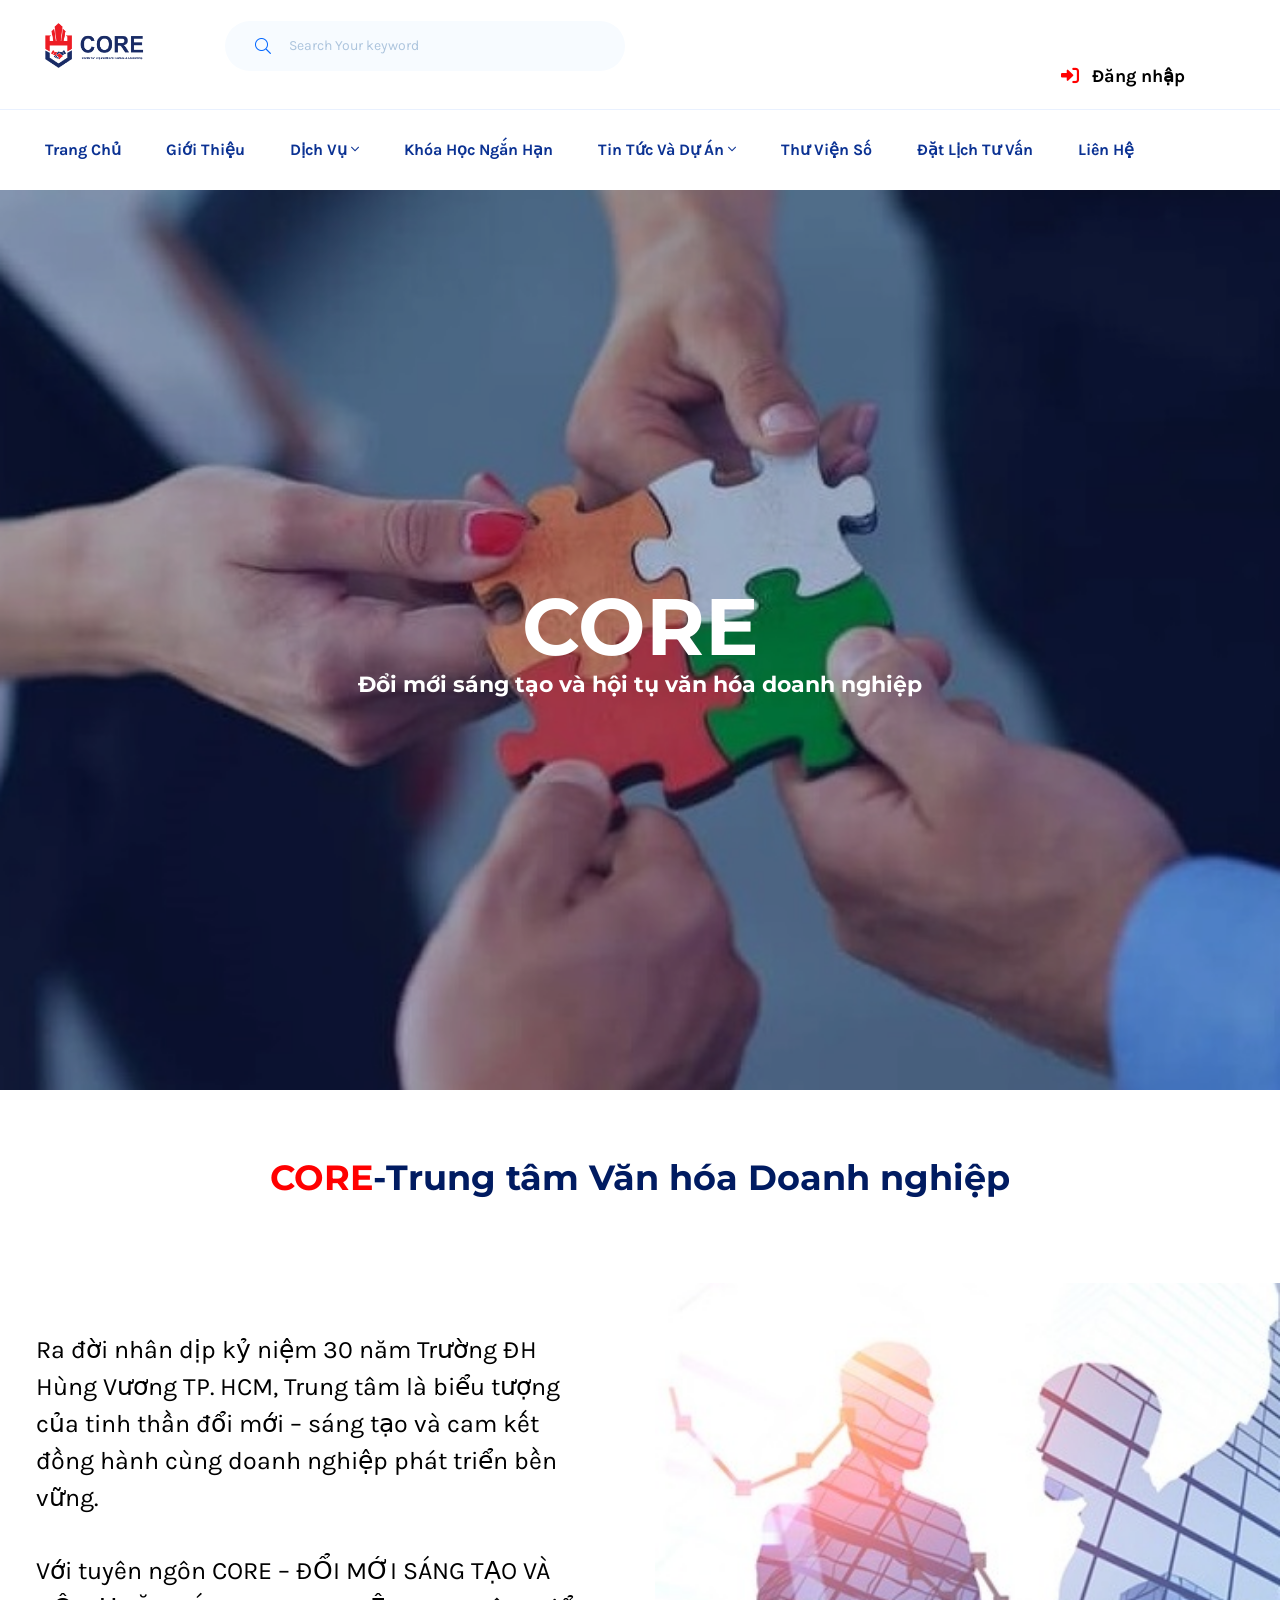
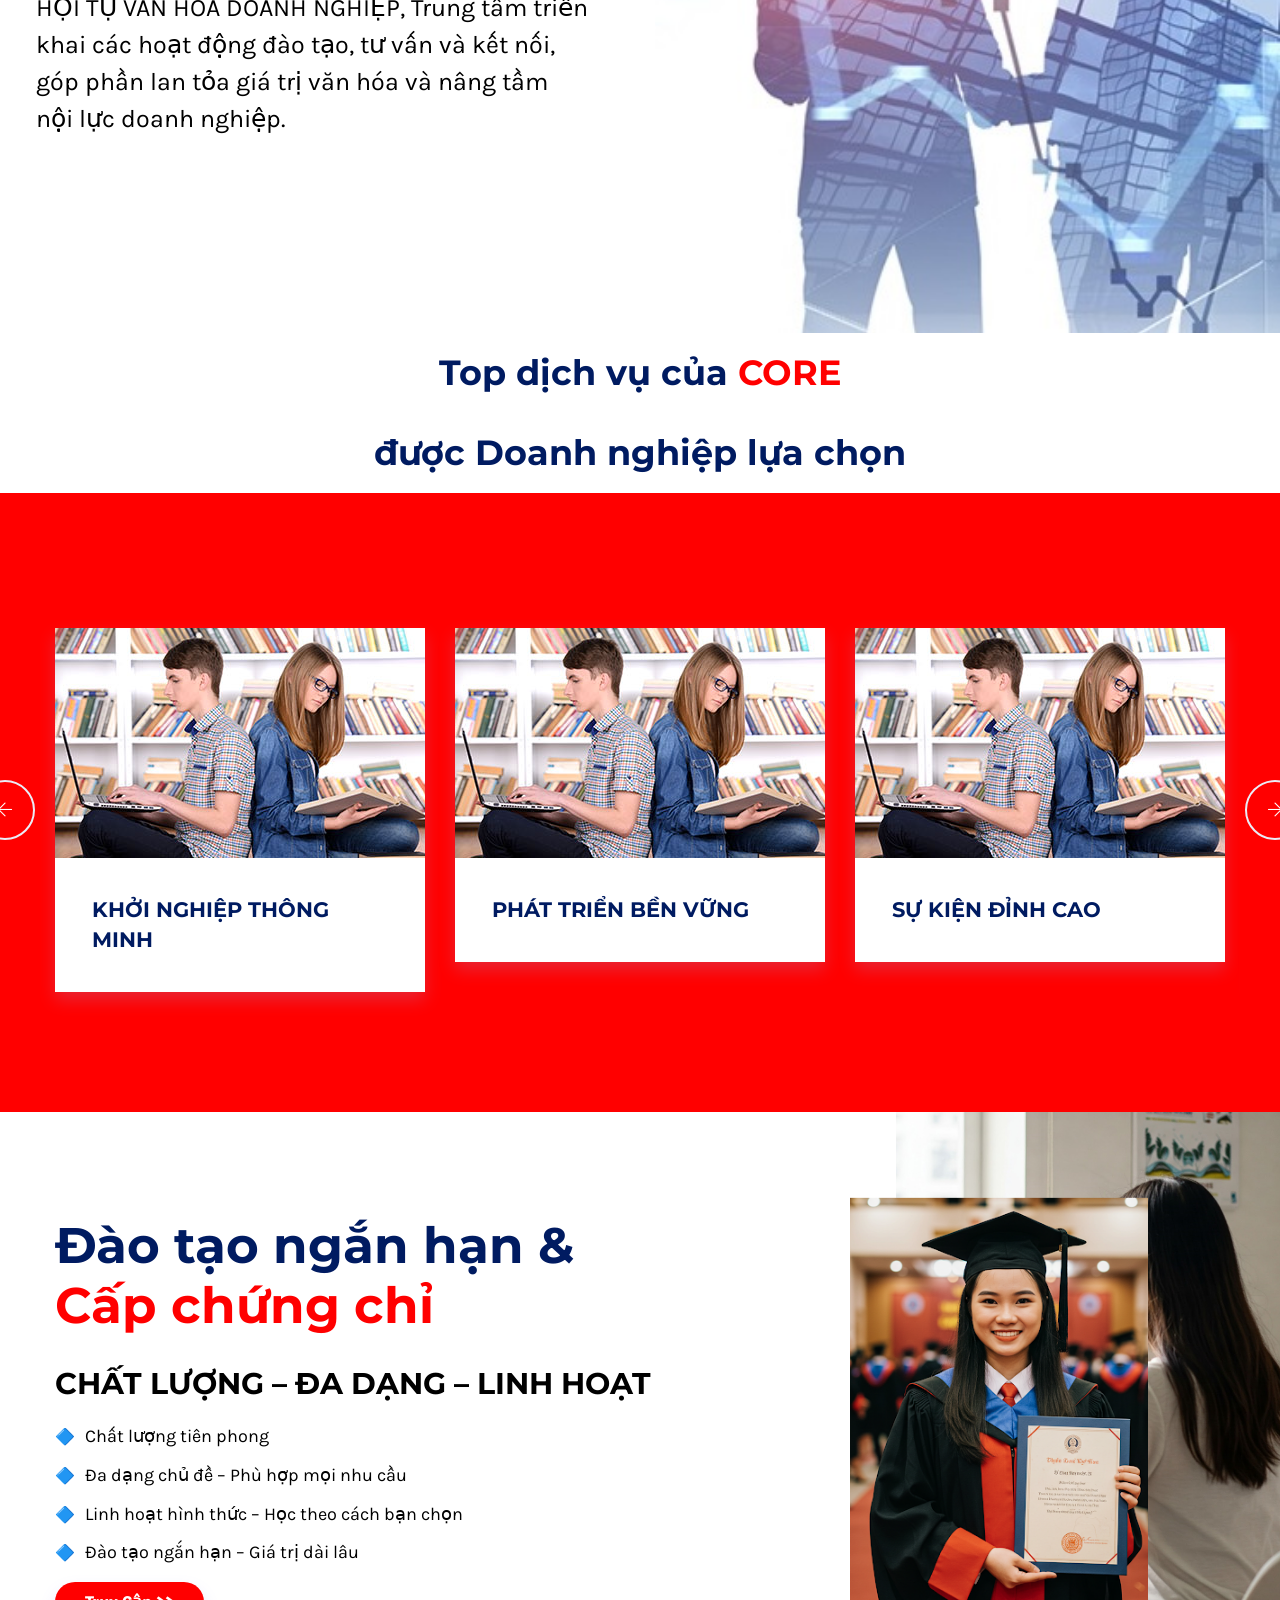
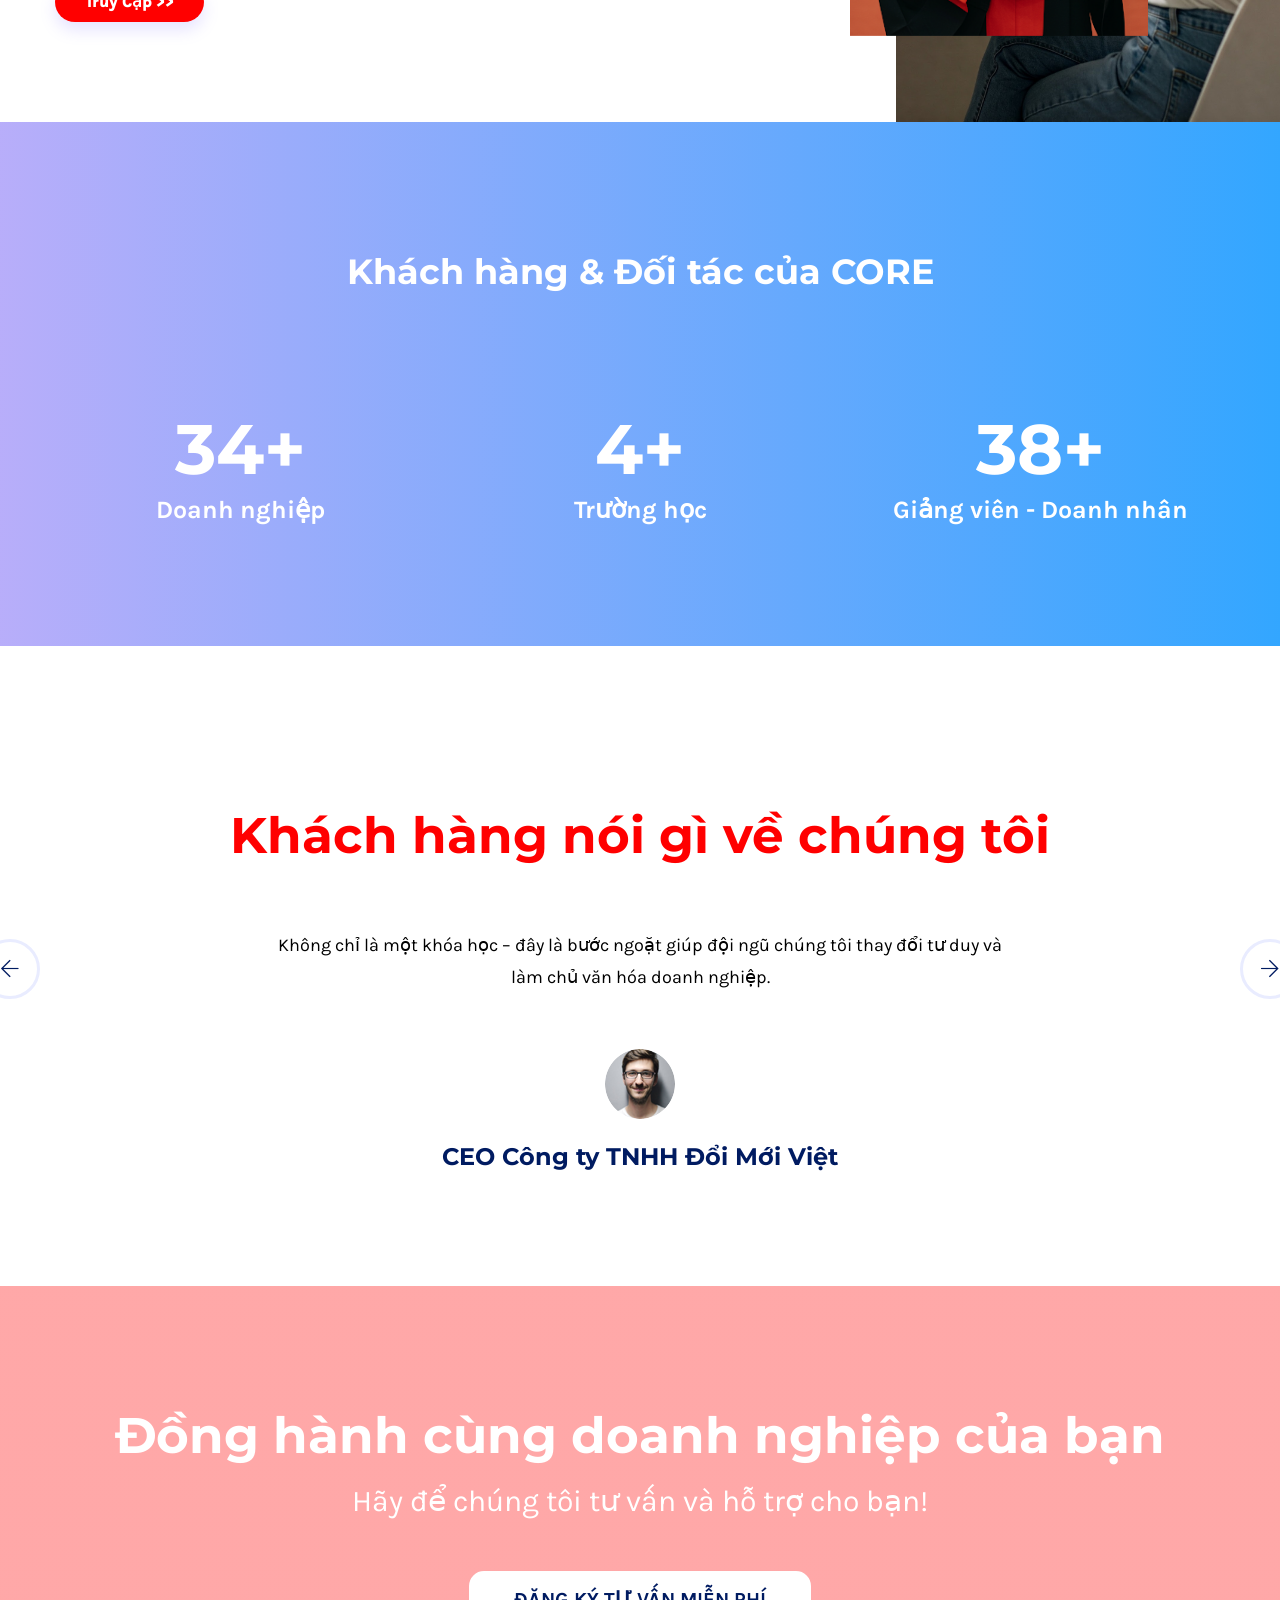
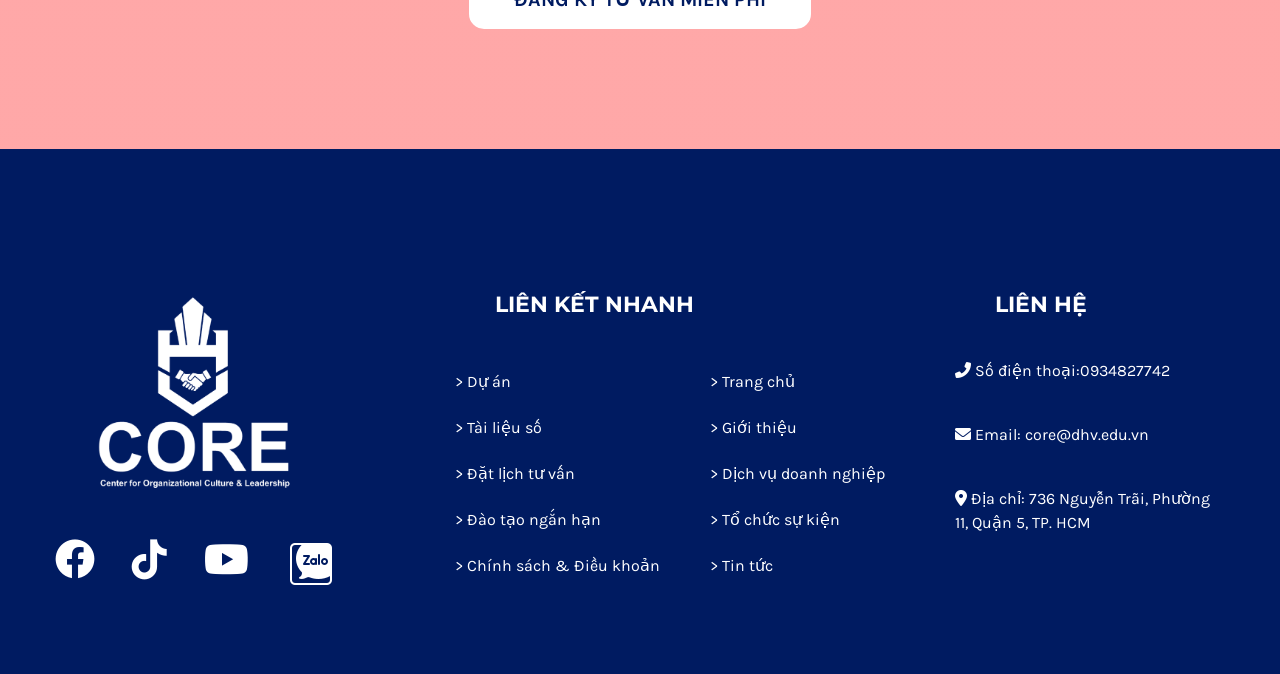
==== index.html @ c700e34d "fix giao dien" ====
<!doctype html>
<html lang="en">


<!-- Mirrored from themeforest.kreativdev.com/edus/index.html by HTTrack Website Copier/3.x [XR&CO'2014], Wed, 21 May 2025 05:01:32 GMT -->
<head>

    <!--====== Required meta tags ======-->
    <meta charset="utf-8">
    <meta http-equiv="x-ua-compatible" content="ie=edge">
    <meta name="description" content="">
    <meta name="viewport" content="width=device-width, initial-scale=1, shrink-to-fit=no">

    <!--====== Title ======-->
    <title>Edus - LMS & Online Education Learning HTML Template</title>

    <!--====== Favicon Icon ======-->
    <link rel="shortcut icon" href="assets/images/favicon.ico" type="image/png">

    <!--====== animate css ======-->
    <link rel="stylesheet" href="assets/css/animate.min.css">

    <!--====== Bootstrap css ======-->
    <link rel="stylesheet" href="assets/css/bootstrap.min.css">

    <!--====== Fontawesome css ======-->
    <link rel="stylesheet" href="assets/css/all.css">

    <!--====== Magnific Popup css ======-->
    <link rel="stylesheet" href="assets/css/magnific-popup.css">

    <!--====== Slick css ======-->
    <link rel="stylesheet" href="assets/css/owl.carousel.min.css">

    <!--====== nice select css ======-->
    <link rel="stylesheet" href="assets/css/nice-select.css">

    <!--====== Slick css ======-->
    <link rel="stylesheet" href="assets/css/slick.css">

    <!--====== Default css ======-->
    <link rel="stylesheet" href="assets/css/default.css">

    <!--====== Style css ======-->
    <link rel="stylesheet" href="assets/css/style.css">


    <link rel="stylesheet" href="https://cdnjs.cloudflare.com/ajax/libs/font-awesome/6.0.0-beta3/css/all.min.css">


</head>

<body>

    <!--====== PRELOADER PART START ======-->
    
    <div id="preloader">
        <div id="status">
            <div class="spinner">
                <div class="rect1"></div>
                <div class="rect2"></div>
                <div class="rect3"></div>
                <div class="rect4"></div>
                <div class="rect5"></div>
            </div>
        </div>
    </div>
    
    <!--====== PRELOADER PART ENDS ======-->

    <!--====== HEADER PART START ======-->

    <header class="header-area">
        <div class="header-top">
            <div class="container-fluid">
                <div class="row">
                    <div class="col-lg-6 col-md-7 col-sm-5">
                        <div class="header-logo d-flex align-items-center justify-content-center justify-content-sm-start">
                            <div class="logo"><a href="index.html"><img src="assets/images/Media/CORE 1.png" alt="logo"></a></div>
                            <form class="d-none d-md-inline-block" action="#">
                                <div class="input-box">
                                    <i class="fal fa-search"></i>
                                    <input type="text" placeholder="Search Your keyword">
                                </div>
                            </form>
                        </div>
                    </div>
                    <div class="col-lg-6 col-md-7 col-sm-5">
                        <div class="header-btns d-flex align-items-center justify-content-center justify-content-sm-end">
                            <div class="trial-btns d-none d-lg-block">
                                <a href="#"><i class="fas fa-right-to-bracket"></i> Đăng nhập</a>
                            </div>
                        </div>
                    </div>
                </div>
            </div>
        </div>
        <div class="header-menu">
            <div class="navigation">
                <div class="container-fluid">
                    <div class="row">
                        <div class="col-lg-12">
                            <nav class="navbar navbar-expand-lg">
                                <button class="navbar-toggler" type="button" data-toggle="collapse" data-target="#navbarFive" aria-controls="navbarFive" aria-expanded="false" aria-label="Toggle navigation">
                                    <span class="toggler-icon"></span>
                                    <span class="toggler-icon"></span>
                                    <span class="toggler-icon"></span>
                                </button> <!-- navbar toggler -->
                                <div class="collapse navbar-collapse sub-menu-bar" id="navbarFive">
                                    <ul class="navbar-nav mr-auto">
                                        <li class="nav-item">
                                            <a class="page-scroll" href="about.html">Trang chủ</a>
                                        </li>
                                        <li class="nav-item">
                                            <a class="page-scroll" href="about.html">Giới Thiệu</a>
                                        </li>
                                        <li class="nav-item">
                                            <a class="page-scroll" href="#">Dịch vụ <i class="fal fa-angle-down"></i></a>
                                            <ul class="sub-menu">
                                                <li><a href="event.html">Doanh nghiệp</a></li>
                                                <li><a href="our-events.html">Tổ chức sự kiện</a></li>
                                            </ul>
                                        </li>
                                        <li class="nav-item">
                                            <a class="page-scroll" href="about.html">Khóa học ngắn hạn</a>
                                        </li>
                                        <li class="nav-item">
                                            <a class="page-scroll" href="#">Tin tức và Dự án <i class="fal fa-angle-down"></i></a>
                                            <ul class="sub-menu">
                                                <li><a href="course-grid.html">Tin tức</a></li>
                                                <li><a href="course-list.html">Dự án</a></li>
                                            </ul>
                                        </li>              
                                        <li class="nav-item">
                                            <a class="page-scroll" href="contact.html">Thư viện số</a>
                                        </li>
                                        <li class="nav-item">
                                            <a class="page-scroll" href="contact.html">Đặt lịch tư vấn</a>
                                        </li>
                                        <li class="nav-item">
                                            <a class="page-scroll" href="contact.html">Liên hệ</a>
                                        </li>
                                    </ul>
                                </div>

                            </nav> <!-- navbar -->
                        </div>
                    </div> <!-- row -->
                </div> <!-- container -->
            </div>
        </div>
    </header>

    <!--====== HEADER PART ENDS ======-->

    <!--====== BANNER PART START ======-->

<section class="banner-area bg_cover mt-80" style="background-image: url(assets/images/Media/trangchu/Banner\ chính.jpg)">
    <div class="container">
        <div class="row justify-content-center align-items-center" style="height: 100vh;">
            <div class="col-lg-7 text-center">
                <div class="banner-content">
                    <h1 class="title">CORE</h1>
                    <h4 style="color: white;">Đổi mới sáng tạo và hội tụ văn hóa doanh nghiệp</h4>
                </div>
            </div>
        </div>
    </div>
</section>

    <!--====== BANNER PART ENDS ======-->
    <br>
    <br>
    <!--====== SERVICES  PART START ======-->

    <section class="services-area">
            <div class="row justify-content-center">
                <div class="col-lg-8">
                    <div class="section-title text-center">
                        <h4 class="title"><span style="color: red;">CORE</span>-Trung tâm Văn hóa Doanh nghiệp</h4>
                    </div>
                </div>
            <!-- Bên trái: Nội dung chữ -->
                <div class="col-lg-6">
                    <p class="mt-5">
                        Ra đời nhân dịp kỷ niệm 30 năm Trường ĐH Hùng Vương TP. HCM,
                        Trung tâm là biểu tượng của tinh thần đổi mới – sáng tạo và cam kết đồng hành
                        cùng doanh nghiệp phát triển bền vững.
                    </p>
                    <p>
                        Với tuyên ngôn CORE – ĐỔI MỚI SÁNG TẠO VÀ HỘI TỤ VĂN HÓA DOANH NGHIỆP, 
                        Trung tâm triển khai các hoạt động đào tạo, tư vấn và kết nối, góp phần lan tỏa giá trị văn hóa 
                        và nâng tầm nội lực doanh nghiệp.
                    </p>
                </div>

                <!-- Bên phải: Hình ảnh -->
                <div class="col-lg-6" style="height: 650px;">
                    <img src="assets/images/Media/trangchu/1.jpg" alt="CORE Image" class="img-full" />
                </div>
            </div>
    </section>

    <!--====== SERVICES  PART ENDS ======-->

    <!--====== OFFER PART START ======-->
    <section class="services-area">
        <div class="container">
            <div class="row justify-content-center">
                <div class="col-lg-11">
                    <div class="section-title text-center">
                        <h3 class="title" style="padding-bottom: 0px;">Top dịch vụ của <span style="color: red;">CORE</span></h3>
                        <h3 class="title" style="padding-bottom: 0px;"> được Doanh nghiệp lựa chọn</h3>
                    </div>
                </div>
            </div>
    </section>


    <section class="advance-courses-area advance-courses-area-2 pb-120 pt-105 bg_cover" style="background-color:red;">
        <div class="container">
            <div class="row courses-active">
                <div class="col-lg-4">
                    <div class="single-courses mt-30">
                        <div class="courses-thumb">
                            <img src="assets/images/courses-1.jpg" alt="courses">
                        </div>
                        <div class="courses-content">
                            <a href="#">
                                <h4 class="title">KHỞI NGHIỆP THÔNG MINH</h4>
                            </a>
                        </div>
                    </div>
                </div>
                <div class="col-lg-4">
                    <div class="single-courses mt-30">
                        <div class="courses-thumb">
                            <img src="assets/images/courses-1.jpg" alt="courses">
                        </div>
                        <div class="courses-content">
                            <a href="#">
                                <h4 class="title">PHÁT TRIỂN BỀN VỮNG</h4>
                            </a>
                        </div>
                    </div>
                </div>
                <div class="col-lg-4">
                    <div class="single-courses mt-30">
                        <div class="courses-thumb">
                            <img src="assets/images/courses-1.jpg" alt="courses">
                        </div>
                        <div class="courses-content">
                            <a href="#">
                                <h4 class="title">SỰ KIỆN ĐỈNH CAO</h4>
                            </a>
                        </div>
                    </div>
                </div>
                <div class="col-lg-4">
                    <div class="single-courses mt-30">
                        <div class="courses-thumb">
                            <img src="assets/images/courses-1.jpg" alt="courses">
                        </div>
                        <div class="courses-content">
                            <a href="#">
                                <h4 class="title">Discover industry leading E Learning Tools</h4>
                            </a>
                        </div>
                    </div>
                </div>
            </div>
        </div>
    </section>

    <!--====== OFFER PART ENDS ======-->

    <!--====== ADVANCE COURSES PART START ======-->

    <!-- <section class="advance-courses-area pb-120">
        <div class="container">
            <div class="row">
                <div class="col-lg-7">
                    <div class="section-title">
                        <h3 class="title">Advance Courses <span>For Students.</span></h3>
                    </div>
                </div>
            </div>
            <div class="row courses-active">
                <div class="col-lg-4">
                    <div class="single-courses mt-30">
                        <div class="courses-thumb">
                            <img src="assets/images/courses-1.jpg" alt="courses">
                            <div class="courses-review">
                                <span><span><i class="fas fa-star"></i>5.6</span> (1200+)</span>
                            </div>
                            <div class="corses-thumb-title">
                                <span>Games, Art</span>
                            </div>
                        </div>
                        <div class="courses-content">
                            <a href="#">
                                <h4 class="title">Discover industry leading E Learning Tools</h4>
                            </a>
                            <div class="courses-info d-flex justify-content-between">
                                <div class="item">
                                    <img src="assets/images/courses-info-thumb.png" alt="courses info">
                                    <p>Rosalina D. William</p>
                                </div>
                                <span>$46</span>
                            </div>
                            <ul>
                                <li><i class="fal fa-users"></i> 23 Students</li>
                                <li><i class="fal fa-clock"></i> 10 Hours</li>
                                <li><i class="fal fa-comments"></i> 143</li>
                            </ul>
                        </div>
                    </div>
                </div>
                <div class="col-lg-4">
                    <div class="single-courses mt-30">
                        <div class="courses-thumb">
                            <img src="assets/images/courses-2.jpg" alt="courses">
                            <div class="courses-review">
                                <span><span><i class="fas fa-star"></i>5.6</span> (1200+)</span>
                            </div>
                            <div class="corses-thumb-title item-2">
                                <span>Science</span>
                            </div>
                        </div>
                        <div class="courses-content">
                            <a href="#">
                                <h4 class="title">The lengthy show-and-tell style post featured.</h4>
                            </a>
                            <div class="courses-info d-flex justify-content-between">
                                <div class="item">
                                    <img src="assets/images/courses-info-thumb.png" alt="courses info">
                                    <p>Rosalina D. William</p>
                                </div>
                                <span>$46</span>
                            </div>
                            <ul>
                                <li><i class="fal fa-users"></i> 23 Students</li>
                                <li><i class="fal fa-clock"></i> 10 Hours</li>
                                <li><i class="fal fa-comments"></i> 143</li>
                            </ul>
                        </div>
                    </div>
                </div>
                <div class="col-lg-4">
                    <div class="single-courses mt-30">
                        <div class="courses-thumb">
                            <img src="assets/images/courses-3.jpg" alt="courses">
                            <div class="courses-review">
                                <span><span><i class="fas fa-star"></i>5.6</span> (1200+)</span>
                            </div>
                            <div class="corses-thumb-title item-3">
                                <span>Marketing</span>
                            </div>
                        </div>
                        <div class="courses-content">
                            <a href="#">
                                <h4 class="title">The lengthy show-and-tell style post featured a long</h4>
                            </a>
                            <div class="courses-info d-flex justify-content-between">
                                <div class="item">
                                    <img src="assets/images/courses-info-thumb.png" alt="courses info">
                                    <p>Rosalina D. William</p>
                                </div>
                                <span>$46</span>
                            </div>
                            <ul>
                                <li><i class="fal fa-users"></i> 23 Students</li>
                                <li><i class="fal fa-clock"></i> 10 Hours</li>
                                <li><i class="fal fa-comments"></i> 143</li>
                            </ul>
                        </div>
                    </div>
                </div>
                <div class="col-lg-4">
                    <div class="single-courses mt-30">
                        <div class="courses-thumb">
                            <img src="assets/images/courses-2.jpg" alt="courses">
                            <div class="courses-review">
                                <span><span><i class="fas fa-star"></i>5.6</span> (1200+)</span>
                            </div>
                            <div class="corses-thumb-title item-2">
                                <span>Science</span>
                            </div>
                        </div>
                        <div class="courses-content">
                            <a href="#">
                                <h4 class="title">The lengthy show-and-tell style post featured.</h4>
                            </a>
                            <div class="courses-info d-flex justify-content-between">
                                <div class="item">
                                    <img src="assets/images/courses-info-thumb.png" alt="courses info">
                                    <p>Rosalina D. William</p>
                                </div>
                                <span>$46</span>
                            </div>
                            <ul>
                                <li><i class="fal fa-users"></i> 23 Students</li>
                                <li><i class="fal fa-clock"></i> 10 Hours</li>
                                <li><i class="fal fa-comments"></i> 143</li>
                            </ul>
                        </div>
                    </div>
                </div>
            </div>
        </div>
    </section> -->

    <!--====== ADVANCE COURSES PART ENDS ======-->

    <!--====== FEATURES PART START ======-->

    <!-- <section class="features-area gray-bg bg_cover" style="background-image: url(assets/images/features-bg.jpg)">
        <div class="container-fluid">
            <div class="features-margin pl-70 pr-70">
                <div class="row">
                    <div class="col-lg-9">
                        <div class="row">
                            <div class="col-lg-6 col-md-6">
                                <div class="single-features mt-30">
                                    <h4 class="title">Included In The Best Features.</h4>
                                    <p>See the E Learning Tools your competitors are already using - Start Now! GetApp helps more than 800k businesses find the best software for their needs. </p>
                                </div>
                            </div>
                            <div class="col-lg-6 col-md-6">
                                <div class="single-features mt-30 item-2">
                                    <h4 class="title">Save Time & Money. <span>800k</span> Businesses.</h4>
                                    <p>See the E Learning Tools your competitors are already using - Start Now! GetApp helps more than 800k businesses find the best software for their needs. </p>
                                </div>
                            </div>
                            <div class="col-lg-6 col-md-6">
                                <div class="single-features mt-30 item-3">
                                    <h4 class="title">Compare Top Business Apps</h4>
                                    <p>See the E Learning Tools your competitors are already using - Start Now! GetApp helps more than 800k businesses find the best software for their needs. </p>
                                </div>
                            </div>
                            <div class="col-lg-6 col-md-6">
                                <div class="single-features mt-30 item-4">
                                    <h4 class="title">Free Trials. Increase Productivity</h4>
                                    <p>See the E Learning Tools your competitors are already using - Start Now! GetApp helps more than 800k businesses find the best software for their needs. </p>
                                </div>
                            </div>
                        </div>
                    </div>
                </div>
            </div>
        </div>
    </section> -->

    <!--====== FEATURES PART ENDS ======-->

    <!--====== PLAY PART START ======-->

    <!-- <section class="play-area">
        <div class="container">
            <div class="row justify-content-center">
                <div class="col-lg-11">
                    <div class="section-title text-center">
                        <h3 class="title">Make Some Noise <span>With Us.</span></h3>
                    </div>
                </div>
            </div>
            <div class="row">
                <div class="col-lg-12">
                    <div class="play-thumb">
                        <img src="assets/images/play-thumb.png" alt="play">
                        <div class="play-btn">
                            <a href="https://www.youtube.com/watch?v=TdSA7gkVYU0" class="video-popup"><i class="fas fa-play"></i></a>
                        </div>
                        <div class="hello-btn">
                            <a href="#"><i class="fal fa-comments"></i> Hello Everyone</a>
                        </div>
                    </div>
                </div>
            </div>
        </div>
    </section> -->

    <!--====== PLAY PART ENDS ======-->

 
    <!--======COMMUNITY PART START ======-->

  <section class="community-area">
        <div class="container">
            <div class="row">
                <div class="col-lg-7">
                    <div class="community-content">
                        <h4 class="title">Đào tạo ngắn hạn &<span style="color: red;">Cấp chứng chỉ</span></h4>
                        <h3 class="title-2">CHẤT LƯỢNG – ĐA DẠNG – LINH HOẠT</h3>
                            <ul class="custom-list">
                                <li>Chất lượng tiên phong </li>
                                <li>Đa dạng chủ đề – Phù hợp mọi nhu cầu </li>
                                <li>Linh hoạt hình thức – Học theo cách bạn chọn </li>
                                <li>Đào tạo ngắn hạn – Giá trị dài lâu</li>
                            </ul>
                            <div class="input-box">
                                <button type="submit">Truy Cập >></button>
                            </div>
                    </div>
                </div>
            </div>
        </div>
        <div class="community-thumb d-none d-lg-block">
            <img src="assets/images/Media/trangchu/3.png" alt="community">
        </div>
    </section>

    <!--======COMMUNITY PART ENDS ======-->


    <!--====== COUNTER PART START ======-->

    <section class="counter-area bg_cove" style="background-image: url(assets/images/Media/trangchu/4.jpg)">
        <div class="container">
            <div class="row justify-content-center">
                <div class="col-lg-8">
                    <div class="section-title text-center">
                        <h3 class="title">Khách hàng & Đối tác của CORE</h3>
                    </div>
                </div>
            </div>
            <div class="row">
                <div class="col-lg-4 col-md-5 col-sm-6">
                    <div class="counter-item text-center pt-40">
                        <h3 class="title"><span class="counter">110</span>+</h3>
                        <span>Doanh nghiệp</span>
                    </div>
                </div>
                <div class="col-lg-4 col-md-5 col-sm-6">
                    <div class="counter-item text-center pt-40 item-2">
                        <h3 class="title"><span class="counter">15</span>+</h3>
                        <span>Trường học</span>
                    </div>
                </div>
                <div class="col-lg-4 col-md-5 col-sm-6">
                    <div class="counter-item text-center pt-40 item-3">
                        <h3 class="title"><span class="counter">123</span>+</h3>
                        <span>Giảng viên - Doanh nhân</span>
                    </div>
                </div>
            </div>
        </div>
    </section>

    <!--====== COUNTER PART ENDS ======-->

    <!--====== TESTIMONIALS PART START ======-->

    <section class="testimonials-area pb-115 bg_cover" style="background-color:white;">
        <div class="container">
            <div class="row testimonials-active">
                <div class="col-lg-12">
                    <div class="testimonials-content text-center">
                        <h3 class="title"><span style="color: red;"> Khách hàng nói gì về chúng tôi</span></h3>
                        <p>Không chỉ là một khóa học – đây là bước ngoặt giúp đội ngũ chúng tôi thay đổi tư duy và làm chủ văn hóa doanh nghiệp.</p>
                        <img src="assets/images/testimonials-thumb-1.png" alt="testimonials">
                        <h5>CEO Công ty TNHH Đổi Mới Việt</h5>
                    </div>
                </div>
                <div class="col-lg-12">
                    <div class="testimonials-content text-center">
                        <h3 class="title"><span style="color: red;"> Khách hàng nói gì về chúng tôi</span></h3>
                        <p>Không chỉ là một khóa học – đây là bước ngoặt giúp đội ngũ chúng tôi thay đổi tư duy và làm chủ văn hóa doanh nghiệp.</p>
                        <img src="assets/images/testimonials-thumb-2.png" alt="testimonials">
                        <h5>CEO Công ty TNHH Đổi Mới Việt</h5>
                    </div>
                </div>
                <div class="col-lg-12">
                    <div class="testimonials-content text-center">
                        <h3 class="title"><span style="color: red;"> Khách hàng nói gì về chúng tôi</span></h3>
                        <p>Không chỉ là một khóa học – đây là bước ngoặt giúp đội ngũ chúng tôi thay đổi tư duy và làm chủ văn hóa doanh nghiệp.</p>
                        <img src="assets/images/testimonials-thumb-3.png" alt="testimonials">
                        <h5>CEO Công ty TNHH Đổi Mới Việt</h5>
                    </div>
                </div>
            </div>
        </div>
    </section>

    <!--====== TESTIMONIALS PART ENDS ======-->

    <!--====== OFFER PART START ======-->

    <section class="offer-area bg_cover pt-110 pb-120" style="background-image: url(assets/images/Media/trangchu/5.jpg)">
        <div class="container">
            <div class="row justify-content-center">
                <div class="col-lg-11">
                    <div class="offer-content text-center">
                        <h2 class="title">Đồng hành cùng doanh nghiệp của bạn</h2>
                        <span>Hãy để chúng tôi tư vấn và hỗ trợ cho bạn!</span>
                        <ul>
                            <li><a class="main-btn" href="#">ĐĂNG KÝ TƯ VẤN MIỄN PHÍ</a></li>
                        </ul>
                    </div>
                </div>
            </div>
        </div>
    </section>  
    <!--====== OFFER PART ENDS ======-->

    <!--====== FOOTER PART START ======-->

<footer class="footer-area">
    <div class="container">
        <div class="row">
            <!-- Footer Item 1 (Logo + Social Icons) -->
            <div class="col-lg-4 col-md-5">
                <div class="footer-item mt-30">
                    <div class="footer-title">
                        <img src="assets/images/Media/CORE 2.png" alt="CORE Logo" style="max-width: 200px;">
                    </div>
                    <div class="footer-list-area">
                        <div class="footer-list">
                            <ul class="social-icons">
                                <li><a href="#"><i class="fab fa-facebook"></i></a></li>
                                <li><a href="#"><i class="fab fa-tiktok"></i></a></li>
                                <li><a href="#"><i class="fab fa-youtube"></i></a></li>
                                <li><a href="#"><i class=""><img src="assets/images/Media/zalo.png" alt=""></i></a></li>
                            </ul>
                        </div>
                    </div>
                </div>
            </div>


                <!-- Footer Item 2 (Quick Links) -->
            <div class="col-lg-5 col-md-5">
                <div class="footer-item mt-30">
                    <!-- Tiêu đề chung -->

                    <div class="footer-title">
                        <h4 class="title">LIÊN KẾT NHANH</h4>
                    </div>
                    <!-- Khu vực chứa 2 cột liên kết -->
                    <div class="footer-list-area" style="display: flex; gap: 50px;">
                        <!-- Cột 1 -->
                        <div class="footer-list">
                            <ul class="link-column">
                                <li><a href="#">> Dự án</a></li>
                                <li><a href="#">> Tài liệu số</a></li>
                                <li><a href="#">> Đặt lịch tư vấn</a></li>
                                <li><a href="#">> Đào tạo ngắn hạn</a></li>
                                <li><a href="#">> Chính sách & Điều khoản</a></li>
                            </ul>
                        </div>

                        <!-- Cột 2 -->
                        <div class="footer-list">
                            <ul class="link-column">
                                <li><a href="#">> Trang chủ</a></li>
                                <li><a href="#">> Giới thiệu</a></li>
                                <li><a href="#">> Dịch vụ doanh nghiệp</a></li>
                                <li><a href="#">> Tổ chức sự kiện</a></li>
                                <li><a href="#">> Tin tức</a></li>
                            </ul>
                        </div>
                    </div>
                </div>
            </div>

            <!-- Footer Item 3 (Contact Information) -->
            <div class="col-lg-3 col-md-5">
                <div class="footer-item mt-30">
                    <div class="footer-title">
                        <h4 class="title">LIÊN HỆ</h4>
                    </div>
                    <div class="footer-list">
                        <ul class="link-column-2">
                            <li><i class="fas fa-phone-alt"></i> Số điện thoại:0934827742</li>
                            <li><i class="fas fa-envelope"></i> Email: core@dhv.edu.vn</li>
                            <li><i class="fas fa-map-marker-alt"></i> Địa chỉ: 736 Nguyễn Trãi, Phường 11, Quận 5, TP. HCM</li>
                        </ul>
                    </div>
                </div>
            </div>
        </div>
    </div>
</footer>

    <!--====== FOOTER PART ENDS ======-->

    <!--====== BACK TO TOP ======-->
    <div class="back-to-top">
        <a href="#">
            <i class="fal fa-chevron-double-up"></i>
        </a>
    </div>
    <!--====== BACK TO TOP ======-->

    <!--====== jquery js ======-->
    <script src="assets/js/vendor/modernizr-3.6.0.min.js"></script>
    <script src="assets/js/vendor/jquery-1.12.4.min.js"></script>

    <!--====== Bootstrap js ======-->
    <script src="assets/js/bootstrap.min.js"></script>
    <script src="assets/js/popper.min.js"></script>

    <!--====== Slick js ======-->
    <script src="assets/js/slick.min.js"></script>

    <!--====== Isotope js ======-->
    <script src="assets/js/isotope.pkgd.min.js"></script>

    <!--====== Images Loaded js ======-->
    <script src="assets/js/imagesloaded.pkgd.min.js"></script>

    <!--====== owl carousel js ======-->
    <script src="assets/js/owl.carousel.min.js"></script>

    <!--====== nice select js ======-->
    <script src="assets/js/jquery.nice-select.min.js"></script>

    <!--====== wow js ======-->
    <script src="assets/js/wow.min.js"></script>

    <!--====== counterup js ======-->
    <script src="assets/js/jquery.counterup.min.js"></script>

    <!--====== waypoints js ======-->
    <script src="assets/js/waypoints.min.js"></script>

    <!--====== Magnific Popup js ======-->
    <script src="assets/js/jquery.magnific-popup.min.js"></script>

    <!--====== Ajax Contact js ======-->
    <script src="assets/js/ajax-contact.js"></script>

    <!--====== Main js ======-->
    <script src="assets/js/main.js"></script>

</body>


<!-- Mirrored from themeforest.kreativdev.com/edus/index.html by HTTrack Website Copier/3.x [XR&CO'2014], Wed, 21 May 2025 05:01:53 GMT -->
</html>
---- assets/css/default.css ----
/* Deafult Margin & Padding */
/*-- Margin Top --*/
.mt-5 {
	margin-top: 5px;
}
.mt-10 {
	margin-top: 10px;
}
.mt-15 {
	margin-top: 15px;
}
.mt-20 {
	margin-top: 20px;
}
.mt-25 {
	margin-top: 25px;
}
.mt-30 {
	margin-top: 30px;
}
.mt-35 {
	margin-top: 35px;
}
.mt-40 {
	margin-top: 40px;
}
.mt-45 {
	margin-top: 45px;
}
.mt-50 {
	margin-top: 50px;
}
.mt-55 {
	margin-top: 55px;
}
.mt-60 {
	margin-top: 60px;
}
.mt-65 {
	margin-top: 65px;
}
.mt-70 {
	margin-top: 70px;
}
.mt-75 {
	margin-top: 75px;
}
.mt-80 {
	margin-top: 80px;
}
.mt-85 {
	margin-top: 85px;
}
.mt-90 {
	margin-top: 90px;
}
.mt-95 {
	margin-top: 95px;
}
.mt-100 {
	margin-top: 100px;
}
.mt-105 {
	margin-top: 105px;
}
.mt-110 {
	margin-top: 110px;
}
.mt-115 {
	margin-top: 115px;
}
.mt-120 {
	margin-top: 120px;
}
.mt-125 {
	margin-top: 125px;
}
.mt-130 {
	margin-top: 130px;
}
.mt-135 {
	margin-top: 135px;
}
.mt-140 {
	margin-top: 140px;
}
.mt-145 {
	margin-top: 145px;
}
.mt-150 {
	margin-top: 150px;
}
.mt-155 {
	margin-top: 155px;
}
.mt-160 {
	margin-top: 160px;
}
.mt-165 {
	margin-top: 165px;
}
.mt-170 {
	margin-top: 170px;
}
.mt-175 {
	margin-top: 175px;
}
.mt-180 {
	margin-top: 180px;
}
.mt-185 {
	margin-top: 185px;
}
.mt-190 {
	margin-top: 190px;
}
.mt-195 {
	margin-top: 195px;
}
.mt-200 {
	margin-top: 200px;
}
/*-- Margin Bottom --*/

.mb-5 {
	margin-bottom: 5px;
}
.mb-10 {
	margin-bottom: 10px;
}
.mb-15 {
	margin-bottom: 15px;
}
.mb-20 {
	margin-bottom: 20px;
}
.mb-25 {
	margin-bottom: 25px;
}
.mb-30 {
	margin-bottom: 30px;
}
.mb-35 {
	margin-bottom: 35px;
}
.mb-40 {
	margin-bottom: 40px;
}
.mb-45 {
	margin-bottom: 45px;
}
.mb-50 {
	margin-bottom: 50px;
}
.mb-55 {
	margin-bottom: 55px;
}
.mb-60 {
	margin-bottom: 60px;
}
.mb-65 {
	margin-bottom: 65px;
}
.mb-70 {
	margin-bottom: 70px;
}
.mb-75 {
	margin-bottom: 75px;
}
.mb-80 {
	margin-bottom: 80px;
}
.mb-85 {
	margin-bottom: 85px;
}
.mb-90 {
	margin-bottom: 90px;
}
.mb-95 {
	margin-bottom: 95px;
}
.mb-100 {
	margin-bottom: 100px;
}
.mb-105 {
	margin-bottom: 105px;
}
.mb-110 {
	margin-bottom: 110px;
}
.mb-115 {
	margin-bottom: 115px;
}
.mb-120 {
	margin-bottom: 120px;
}
.mb-125 {
	margin-bottom: 125px;
}
.mb-130 {
	margin-bottom: 130px;
}
.mb-135 {
	margin-bottom: 135px;
}
.mb-140 {
	margin-bottom: 140px;
}
.mb-145 {
	margin-bottom: 145px;
}
.mb-150 {
	margin-bottom: 150px;
}
.mb-155 {
	margin-bottom: 155px;
}
.mb-160 {
	margin-bottom: 160px;
}
.mb-165 {
	margin-bottom: 165px;
}
.mb-170 {
	margin-bottom: 170px;
}
.mb-175 {
	margin-bottom: 175px;
}
.mb-180 {
	margin-bottom: 180px;
}
.mb-185 {
	margin-bottom: 185px;
}
.mb-190 {
	margin-bottom: 190px;
}
.mb-195 {
	margin-bottom: 195px;
}
.mb-200 {
	margin-bottom: 200px;
}
/*-- margin left --*/
.ml-5 {
	margin-left: 5px;
}
.ml-10 {
	margin-left: 10px;
}
.ml-15 {
	margin-left: 15px;
}
.ml-20 {
	margin-left: 20px;
}
.ml-25 {
	margin-left: 25px;
}
.ml-30 {
	margin-left: 30px;
}
.ml-35 {
	margin-left: 35px;
}
.ml-40 {
	margin-left: 40px;
}
.ml-45 {
	margin-left: 45px;
}
.ml-50 {
	margin-left: 50px;
}
.ml-55 {
	margin-left: 55px;
}
.ml-60 {
	margin-left: 60px;
}
.ml-65 {
	margin-left: 65px;
}
.ml-70 {
	margin-left: 70px;
}
.ml-75 {
	margin-left: 75px;
}
.ml-80 {
	margin-left: 80px;
}
.ml-85 {
	margin-left: 85px;
}
.ml-90 {
	margin-left: 90px;
}
.ml-95 {
	margin-left: 95px;
}
.ml-100 {
	margin-left: 100px;
}
.ml-105 {
	margin-left: 105px;
}
.ml-110 {
	margin-left: 110px;
}
.ml-115 {
	margin-left: 115px;
}
.ml-120 {
	margin-left: 120px;
}
.ml-125 {
	margin-left: 125px;
}
.ml-130 {
	margin-left: 130px;
}
.ml-135 {
	margin-left: 135px;
}
.ml-140 {
	margin-left: 140px;
}
.ml-145 {
	margin-left: 145px;
}
.ml-150 {
	margin-left: 150px;
}
.ml-155 {
	margin-left: 155px;
}
.ml-160 {
	margin-left: 160px;
}
.ml-165 {
	margin-left: 165px;
}
.ml-170 {
	margin-left: 170px;
}
.ml-175 {
	margin-left: 175px;
}
.ml-180 {
	margin-left: 180px;
}
.ml-185 {
	margin-left: 185px;
}
.ml-190 {
	margin-left: 190px;
}
.ml-195 {
	margin-left: 195px;
}
.ml-200 {
	margin-left: 200px;
}
/*-- margin right --*/
.mr-5 {
	margin-right: 5px;
}
.mr-10 {
	margin-right: 10px;
}
.mr-15 {
	margin-right: 15px;
}
.mr-20 {
	margin-right: 20px;
}
.mr-25 {
	margin-right: 25px;
}
.mr-30 {
	margin-right: 30px;
}
.mr-35 {
	margin-right: 35px;
}
.mr-40 {
	margin-right: 40px;
}
.mr-45 {
	margin-right: 45px;
}
.mr-50 {
	margin-right: 50px;
}
.mr-55 {
	margin-right: 55px;
}
.mr-60 {
	margin-right: 60px;
}
.mr-65 {
	margin-right: 65px;
}
.mr-70 {
	margin-right: 70px;
}
.mr-75 {
	margin-right: 75px;
}
.mr-80 {
	margin-right: 80px;
}
.mr-85 {
	margin-right: 85px;
}
.mr-90 {
	margin-right: 90px;
}
.mr-95 {
	margin-right: 95px;
}
.mr-100 {
	margin-right: 100px;
}
.mr-105 {
	margin-right: 105px;
}
.mr-110 {
	margin-right: 110px;
}
.mr-115 {
	margin-right: 115px;
}
.mr-120 {
	margin-right: 120px;
}
.mr-125 {
	margin-right: 125px;
}
.mr-130 {
	margin-right: 130px;
}
.mr-135 {
	margin-right: 135px;
}
.mr-140 {
	margin-right: 140px;
}
.mr-145 {
	margin-right: 145px;
}
.mr-150 {
	margin-right: 150px;
}
.mr-155 {
	margin-right: 155px;
}
.mr-160 {
	margin-right: 160px;
}
.mr-165 {
	margin-right: 165px;
}
.mr-170 {
	margin-right: 170px;
}
.mr-175 {
	margin-right: 175px;
}
.mr-180 {
	margin-right: 180px;
}
.mr-185 {
	margin-right: 185px;
}
.mr-190 {
	margin-right: 190px;
}
.mr-195 {
	margin-right: 195px;
}
.mr-200 {
	margin-right: 200px;
}


/*-- Padding Top --*/

.pt-5 {
	padding-top: 5px;
}
.pt-10 {
	padding-top: 10px;
}
.pt-15 {
	padding-top: 15px;
}
.pt-20 {
	padding-top: 20px;
}
.pt-25 {
	padding-top: 25px;
}
.pt-30 {
	padding-top: 30px;
}
.pt-35 {
	padding-top: 35px;
}
.pt-40 {
	padding-top: 40px;
}
.pt-45 {
	padding-top: 45px;
}
.pt-50 {
	padding-top: 50px;
}
.pt-55 {
	padding-top: 55px;
}
.pt-60 {
	padding-top: 60px;
}
.pt-65 {
	padding-top: 65px;
}
.pt-70 {
	padding-top: 70px;
}
.pt-75 {
	padding-top: 75px;
}
.pt-80 {
	padding-top: 80px;
}
.pt-85 {
	padding-top: 85px;
}
.pt-90 {
	padding-top: 90px;
}
.pt-95 {
	padding-top: 95px;
}
.pt-100 {
	padding-top: 100px;
}
.pt-105 {
	padding-top: 105px;
}
.pt-110 {
	padding-top: 110px;
}
.pt-115 {
	padding-top: 115px;
}
.pt-120 {
	padding-top: 120px;
}
.pt-125 {
	padding-top: 125px;
}
.pt-130 {
	padding-top: 130px;
}
.pt-135 {
	padding-top: 135px;
}
.pt-140 {
	padding-top: 140px;
}
.pt-145 {
	padding-top: 145px;
}
.pt-150 {
	padding-top: 150px;
}
.pt-155 {
	padding-top: 155px;
}
.pt-160 {
	padding-top: 160px;
}
.pt-165 {
	padding-top: 165px;
}
.pt-170 {
	padding-top: 170px;
}
.pt-175 {
	padding-top: 175px;
}
.pt-180 {
	padding-top: 180px;
}
.pt-185 {
	padding-top: 185px;
}
.pt-190 {
	padding-top: 190px;
}
.pt-195 {
	padding-top: 195px;
}
.pt-200 {
	padding-top: 200px;
}
/*-- Padding Bottom --*/

.pb-5 {
	padding-bottom: 5px;
}
.pb-10 {
	padding-bottom: 10px;
}
.pb-15 {
	padding-bottom: 15px;
}
.pb-20 {
	padding-bottom: 20px;
}
.pb-25 {
	padding-bottom: 25px;
}
.pb-30 {
	padding-bottom: 30px;
}
.pb-35 {
	padding-bottom: 35px;
}
.pb-40 {
	padding-bottom: 40px;
}
.pb-45 {
	padding-bottom: 45px;
}
.pb-50 {
	padding-bottom: 50px;
}
.pb-55 {
	padding-bottom: 55px;
}
.pb-60 {
	padding-bottom: 60px;
}
.pb-65 {
	padding-bottom: 65px;
}
.pb-70 {
	padding-bottom: 70px;
}
.pb-75 {
	padding-bottom: 75px;
}
.pb-80 {
	padding-bottom: 80px;
}
.pb-85 {
	padding-bottom: 85px;
}
.pb-90 {
	padding-bottom: 90px;
}
.pb-95 {
	padding-bottom: 95px;
}
.pb-100 {
	padding-bottom: 100px;
}
.pb-105 {
	padding-bottom: 105px;
}
.pb-110 {
	padding-bottom: 110px;
}
.pb-115 {
	padding-bottom: 115px;
}
.pb-120 {
	padding-bottom: 120px;
}
.pb-125 {
	padding-bottom: 125px;
}
.pb-130 {
	padding-bottom: 130px;
}
.pb-135 {
	padding-bottom: 135px;
}
.pb-140 {
	padding-bottom: 140px;
}
.pb-145 {
	padding-bottom: 145px;
}
.pb-150 {
	padding-bottom: 150px;
}
.pb-155 {
	padding-bottom: 155px;
}
.pb-160 {
	padding-bottom: 160px;
}
.pb-165 {
	padding-bottom: 165px;
}
.pb-170 {
	padding-bottom: 170px;
}
.pb-175 {
	padding-bottom: 175px;
}
.pb-180 {
	padding-bottom: 180px;
}
.pb-185 {
	padding-bottom: 185px;
}
.pb-190 {
	padding-bottom: 190px;
}
.pb-195 {
	padding-bottom: 195px;
}
.pb-200 {
	padding-bottom: 200px;
}

/*-- Padding left --*/

.pl-0 {
	padding-left: 0px;
}
.pl-5 {
	padding-left: 5px;
}
.pl-10 {
	padding-left: 10px;
}
.pl-15 {
	padding-left: 15px;
}
.pl-20 {
	padding-left: 20px;
}
.pl-25 {
	padding-left: 25px;
}
.pl-30 {
	padding-left: 30px;
}
.pl-35 {
	padding-left: 35px;
}
.pl-40 {
	padding-left: 40px;
}
.pl-45 {
	padding-left: 45px;
}
.pl-50 {
	padding-left: 50px;
}
.pl-55 {
	padding-left: 55px;
}
.pl-60 {
	padding-left: 60px;
}
.pl-65 {
	padding-left: 65px;
}
.pl-70 {
	padding-left: 70px;
}
.pl-75 {
	padding-left: 75px;
}
.pl-80 {
	padding-left: 80px;
}
.pl-85 {
	padding-left: 85px;
}
.pl-90 {
	padding-left: 90px;
}
.pl-100 {
	padding-left: 100px;
}
.pl-105 {
	padding-left: 105px;
}
.pl-110 {
	padding-left: 110px;
}
.pl-115 {
	padding-left: 115px;
}
.pl-120 {
	padding-left: 120px;
}
.pl-125 {
	padding-left: 125px;
}
/*-- Padding right --*/

.pr-0 {
	padding-right: 0px;
}
.pr-5 {
	padding-right: 5px;
}
.pr-10 {
	padding-right: 10px;
}
.pr-15 {
	padding-right: 15px;
}
.pr-20 {
	padding-right: 20px;
}
.pr-25 {
	padding-right: 25px;
}
.pr-30 {
	padding-right: 30px;
}
.pr-35 {
	padding-right: 35px;
}
.pr-40 {
	padding-right: 40px;
}
.pr-45 {
	padding-right: 45px;
}
.pr-50 {
	padding-right: 50px;
}
.pr-55 {
	padding-right: 55px;
}
.pr-60 {
	padding-right: 60px;
}
.pr-65 {
	padding-right: 65px;
}
.pr-70 {
	padding-right: 70px;
}
.pr-75 {
	padding-right: 75px;
}
.pr-80 {
	padding-right: 80px;
}
.pr-85 {
	padding-right: 85px;
}
.pr-90 {
	padding-right: 90px;
}
.pr-95 {
	padding-right: 95px;
}
.pr-100 {
	padding-right: 100px;
}
.pr-105 {
	padding-right: 105px;
}
/* Background Color */

.gray-bg {
	background: #f4faff;
}
.white-bg {
	background: #fff;
}
.black-bg {
	background: #222;
}
/* Color */

.white {
	color: #fff;
}
.black {
	color: #222;
}
/* black overlay */

[data-overlay] {
	position: relative;
}
[data-overlay]::before {
	background: #000 none repeat scroll 0 0;
	content: "";
	height: 100%;
	left: 0;
	position: absolute;
	top: 0;
	width: 100%;
	z-index: 1;
}
[data-overlay="3"]::before {
	opacity: 0.3;
}
[data-overlay="4"]::before {
	opacity: 0.4;
}
[data-overlay="5"]::before {
	opacity: 0.5;
}
[data-overlay="6"]::before {
	opacity: 0.6;
}
[data-overlay="7"]::before {
	opacity: 0.7;
}
[data-overlay="8"]::before {
	opacity: 0.8;
}
[data-overlay="9"]::before {
	opacity: 0.9;
}
---- assets/css/style.css ----
/*-----------------------------------------------------------------------------------

    Template Name: LMS & Online Education Learning HTML Template
    Template URI:
    Description: LMS & Online Education Learning HTML Template
    Author: 
    Author URI:
    Version: 1.0

-----------------------------------------------------------------------------------

    CSS INDEX
    ===================

    01. Theme default CSS
	02. Header
    03. Hero
	04. Footer

-----------------------------------------------------------------------------------*/
/*===========================
    1. COMMON css 
===========================*/
@import url("https://fonts.googleapis.com/css?family=Karla:400,400i,700,700i|Montserrat:300,300i,400,400i,500,500i,600,600i,700,900|Philosopher:400,700,700i&amp;display=swap");
body {
  font-family: "Karla", sans-serif;
  font-weight: normal;
  font-style: normal;
  color: #6b93aa;
  overflow-x: hidden; }

* {
  margin: 0;
  padding: 0;
  -webkit-box-sizing: border-box;
  -moz-box-sizing: border-box;
  box-sizing: border-box; }

img {
  max-width: 100%; }

a:focus,
input:focus,
textarea:focus,
button:focus {
  text-decoration: none;
  outline: none; }

a:focus,
a:hover {
  text-decoration: none; }

i,
span,
a {
  display: inline-block; }

h1,
h2,
h3,
h4,
h5,
h6 {
  font-family: "Montserrat", sans-serif;
  font-weight: 700;
  color: #001b61;
  margin: 0px; }

h1 {
  font-size: 48px; }

h2 {
  font-size: 36px; }

h3 {
  font-size: 28px; }

h4 {
  font-size: 22px; }

h5 {
  font-size: 18px; }

h6 {
  font-size: 16px; }

ul,
ol {
  margin: 0px;
  padding: 0px;
  list-style-type: none; }

p {
  font-size: 25px;
  font-weight: 400;
  line-height: 37px;
  color: black;
  margin: 36px; }

.bg_cover {
  background-position: center center;
  background-size: cover;
  background-repeat: no-repeat;
  width: 100%;
  height: 100%; }

/*===== All Button Style =====*/
.main-btn {
  display: inline-block;
  font-weight: 500;
  text-align: center;
  white-space: nowrap;
  vertical-align: middle;
  -webkit-user-select: none;
  -moz-user-select: none;
  -ms-user-select: none;
  user-select: none;
  border: 1px solid #f16001;
  padding: 0 43px;
  font-size: 14px;
  line-height: 60px;
  border-radius: 0px;
  color: #fff;
  cursor: pointer;
  z-index: 5;
  -webkit-transition: all 0.4s ease-out 0s;
  -moz-transition: all 0.4s ease-out 0s;
  -ms-transition: all 0.4s ease-out 0s;
  -o-transition: all 0.4s ease-out 0s;
  transition: all 0.4s ease-out 0s;
  background-color: #f16001; }
  .main-btn:hover {
    background-color: #fff;
    color: #f16001;
    border-color: #f16001; }
  .main-btn.main-btn-2 {
    background-color: #fff;
    color: #f16001;
    border-color: #f16001; }
    .main-btn.main-btn-2:hover {
      background-color: #f16001;
      border-color: #f16001;
      color: #fff; }

.section-title .title {
  font-size: 35px;
  color: #001b61;
  line-height: 80px;
  padding-bottom: 65px; }
  @media only screen and (min-width: 992px) and (max-width: 1200px) {
    .section-title .title {
      font-size: 60px;
      line-height: 70px; } }
  @media only screen and (min-width: 768px) and (max-width: 991px) {
    .section-title .title {
      font-size: 46px;
      line-height: 56px; } }
  @media (max-width: 767px) {
    .section-title .title {
      font-size: 30px;
      line-height: 40px; } }
  @media only screen and (min-width: 576px) and (max-width: 767px) {
    .section-title .title {
      font-size: 36px;
      line-height: 46px; } }
  .section-title .title span {
    color: #ff9595;
    /* display: block;  */
  }
.section-title.section-title-2 .title {
  padding-bottom: 7px; }
  .section-title.section-title-2 .title span {
    color: #bb51ff;
    display: inline; }
.section-title.section-title-2 p {
  font-size: 20px;
  line-height: 30px;
  color: #6b93aa;
  padding: 0 60px 46px; }
  @media (max-width: 767px) {
    .section-title.section-title-2 p {
      padding: 0 0px 46px;
      font-size: 16px; } }
  @media only screen and (min-width: 576px) and (max-width: 767px) {
    .section-title.section-title-2 p {
      padding: 0 0px 46px;
      font-size: 18px; } }

.error-area {
  height: 100vh;
  position: relative; }
  .error-area .error-thumb {
    position: absolute;
    top: 0;
    right: 0;
    height: 100%;
    width: 50%; }
    .error-area .error-thumb img {
      width: 100%; }
  .error-area .error-content > span {
    font-size: 30px;
    color: #06f;
    padding-bottom: 15px; }
    @media only screen and (min-width: 768px) and (max-width: 991px) {
      .error-area .error-content > span {
        font-size: 22px; } }
    @media (max-width: 767px) {
      .error-area .error-content > span {
        font-size: 18px; } }
  .error-area .error-content .title {
    font-size: 80px;
    line-height: 90px;
    padding-bottom: 35px; }
    @media only screen and (min-width: 1200px) and (max-width: 1600px) {
      .error-area .error-content .title {
        font-size: 70px;
        line-height: 80px; } }
    @media only screen and (min-width: 992px) and (max-width: 1200px) {
      .error-area .error-content .title {
        font-size: 65px;
        line-height: 75px; } }
    @media only screen and (min-width: 768px) and (max-width: 991px) {
      .error-area .error-content .title {
        font-size: 44px;
        line-height: 54px; } }
    @media (max-width: 767px) {
      .error-area .error-content .title {
        font-size: 30px;
        line-height: 40px; } }
  .error-area .error-content ul li {
    display: inline-block; }
    .error-area .error-content ul li a {
      background: #24ffce;
      color: #001b61;
      line-height: 60px;
      padding: 0 40px;
      border-radius: 30px;
      font-weight: 700;
      border: 2px solid #24ffce;
      margin-right: 18px;
      -webkit-transition: all 0.3s ease-out 0s;
      -moz-transition: all 0.3s ease-out 0s;
      -ms-transition: all 0.3s ease-out 0s;
      -o-transition: all 0.3s ease-out 0s;
      transition: all 0.3s ease-out 0s; }
      @media (max-width: 767px) {
        .error-area .error-content ul li a {
          line-height: 50px;
          padding: 0 20px;
          font-size: 14px;
          margin-bottom: 30px; } }
      .error-area .error-content ul li a:hover {
        border-color: #daebff;
        color: #739fba;
        background-color: transparent; }
    .error-area .error-content ul li:last-child a {
      background-color: transparent;
      color: #739fba;
      border-color: #daebff; }
      .error-area .error-content ul li:last-child a:hover {
        border-color: #24ffce;
        background: #24ffce;
        color: #001b61; }

/*===== All Preloader Style =====*/
#preloader {
  background-color: #fff;
  bottom: 0;
  height: 100%;
  left: 0;
  position: fixed;
  right: 0;
  top: 0;
  z-index: 99999; }

#status {
  left: 50%;
  margin: -25px 0 0 -15px;
  position: fixed;
  top: 50%; }

#status,
.spinner {
  height: 30px;
  width: 50px; }

.spinner {
  font-size: 10px;
  margin: 0 auto;
  text-align: center; }

.spinner > div {
  -webkit-animation: stretchdelay 1.2s infinite ease-in-out;
  -moz-animation: stretchdelay 1.2s infinite ease-in-out;
  -o-animation: stretchdelay 1.2s infinite ease-in-out;
  animation: stretchdelay 1.2s infinite ease-in-out;
  background-color: #30BCFF;
  display: inline-block;
  height: 100%;
  width: 6px; }

.spinner .rect2 {
  -webkit-animation-delay: -1.1s;
  -moz-animation-delay: -1.1s;
  -o-animation-delay: -1.1s;
  animation-delay: -1.1s; }

.spinner .rect3 {
  -webkit-animation-delay: -1s;
  -moz-animation-delay: -1s;
  -o-animation-delay: -1s;
  animation-delay: -1s; }

.spinner .rect4 {
  -webkit-animation-delay: -0.9s;
  -moz-animation-delay: -0.9s;
  -o-animation-delay: -0.9s;
  animation-delay: -0.9s; }

.spinner .rect5 {
  -webkit-animation-delay: -0.8s;
  -moz-animation-delay: -0.8s;
  -o-animation-delay: -0.8s;
  animation-delay: -0.8s; }

@-webkit-keyframes stretchdelay {
  0%,
  40%,
  100% {
    -webkit-transform: scaleY(1);
    -moz-transform: scaleY(1);
    -ms-transform: scaleY(1);
    -o-transform: scaleY(1);
    transform: scaleY(1); }
  20% {
    -webkit-transform: scaleY(1.6);
    -moz-transform: scaleY(1.6);
    -ms-transform: scaleY(1.6);
    -o-transform: scaleY(1.6);
    transform: scaleY(1.6); } }
@keyframes stretchdelay {
  0%,
  40%,
  100% {
    -webkit-transform: scaleY(1);
    -moz-transform: scaleY(1);
    -ms-transform: scaleY(1);
    -o-transform: scaleY(1);
    transform: scaleY(1); }
  20% {
    -webkit-transform: scaleY(1.6);
    -moz-transform: scaleY(1.6);
    -ms-transform: scaleY(1.6);
    -o-transform: scaleY(1.6);
    transform: scaleY(1.6); } }
/*===========================
    2.HEADER css 
===========================*/
.header-area .header-top {
  padding-left: 30px;
  padding-right: 30px;
  height: 110px;
  display: flex;
  align-items: center;
  border-bottom: 1px solid #e9f1ff; }
  @media (max-width: 767px) {
    .header-area .header-top {
      padding-left: 0px;
      padding-right: 0px;
      height: 120px; } }
  @media only screen and (min-width: 576px) and (max-width: 767px) {
    .header-area .header-top {
      padding-left: 15px;
      padding-right: 15px;
      height: 110px; } }
  .header-area .header-top .header-logo form {
    margin-left: 80px; }
    @media only screen and (min-width: 992px) and (max-width: 1200px) {
      .header-area .header-top .header-logo form {
        margin-left: 20px; } }
    @media only screen and (min-width: 768px) and (max-width: 991px) {
      .header-area .header-top .header-logo form {
        margin-left: 20px; } }
    .header-area .header-top .header-logo form .input-box {
      position: relative; }
      .header-area .header-top .header-logo form .input-box i {
        position: absolute;
        left: 30px;
        top: 50%;
        transform: translateY(-50%);
        color: #06f; }
      .header-area .header-top .header-logo form .input-box input {
        height: 50px;
        line-height: 50px;
        border-radius: 30px;
        padding-left: 64px;
        background: #f7fbff;
        border: 0;
        width: 400px;
        color: #acc4dd;
        font-size: 14px; }
        @media only screen and (min-width: 992px) and (max-width: 1200px) {
          .header-area .header-top .header-logo form .input-box input {
            width: 280px; } }
        @media only screen and (min-width: 768px) and (max-width: 991px) {
          .header-area .header-top .header-logo form .input-box input {
            width: 240px; } }
        .header-area .header-top .header-logo form .input-box input::placeholder {
          color: #acc4dd;
          opacity: 1; }
  .header-area .header-top .header-btns ul li {
    display: inline-block; }
    .header-area .header-top .header-btns ul li a {
      font-size: 14px;
      color: #001b61;
      font-weight: 700;
      margin-left: 35px;
      line-height: 50px; }
      @media only screen and (min-width: 768px) and (max-width: 991px) {
        .header-area .header-top .header-btns ul li a {
          margin-left: 30px; } }
      .header-area .header-top .header-btns ul li a i {
        color: #30bcff;
        margin-right: 5px; }
    .header-area .header-top .header-btns ul li:first-child a {
      margin-left: 0; }
      .header-btns .trial-btns  i {
    color: red; /* Màu icon đỏ */
    margin-right: 8px; /* Khoảng cách giữa icon và văn bản */
}
  .header-area .header-top .trial-btns a {
    height: 50px;
    line-height: 110px;
    /* border: 2px solid #ff9595; */
    color: black;
    padding: 0 50px;
    border-radius: 30px;
    margin-left: 45px;
    font-weight: 700;
    font-size: 18px; }
    @media only screen and (min-width: 992px) and (max-width: 1200px) {
      .header-area .header-top .trial-btns a {
        padding: 0 20px;
        margin-left: 12px; } }
.header-area.header-area-3 {
  background: #f5fbff; }
  .header-area.header-area-3 .header-top {
    height: 155px;
    padding-bottom: 13px; }
  .header-area.header-area-3 .header-btns form {
    margin-left: 80px; }
    @media only screen and (min-width: 992px) and (max-width: 1200px) {
      .header-area.header-area-3 .header-btns form {
        margin-left: 20px; } }
    @media only screen and (min-width: 768px) and (max-width: 991px) {
      .header-area.header-area-3 .header-btns form {
        margin-left: 20px; } }
    .header-area.header-area-3 .header-btns form .input-box {
      position: relative; }
      .header-area.header-area-3 .header-btns form .input-box i {
        position: absolute;
        left: 30px;
        top: 50%;
        transform: translateY(-50%);
        color: #06f; }
      .header-area.header-area-3 .header-btns form .input-box input {
        height: 50px;
        line-height: 50px;
        border-radius: 30px;
        padding-left: 64px;
        background: #fff;
        border: 0;
        width: 290px;
        color: #acc4dd;
        font-size: 14px; }
        @media only screen and (min-width: 992px) and (max-width: 1200px) {
          .header-area.header-area-3 .header-btns form .input-box input {
            width: 280px; } }
        @media only screen and (min-width: 768px) and (max-width: 991px) {
          .header-area.header-area-3 .header-btns form .input-box input {
            width: 240px; } }
        .header-area.header-area-3 .header-btns form .input-box input::placeholder {
          color: #acc4dd;
          opacity: 1; }
  .header-area.header-area-3 .header-btns .trial-btns a {
    color: #001b61;
    margin-left: 30px;
    white-space: nowrap; }
  .header-area.header-area-3 .header-menu .navigation {
    background-color: transparent;
    top: 120px;
    padding: 0 0px; }
    .header-area.header-area-3 .header-menu .navigation.sticky {
      position: fixed;
      top: 0;
      left: 0;
      right: 0;
      animation: sticky 1s;
      background-color: #fff;
      box-shadow: 0px 5px 5px 0px rgba(0, 0, 0, 0.04);
      padding: 0; }
      .header-area.header-area-3 .header-menu .navigation.sticky .navbar .navbar-nav .nav-item a {
        line-height: 80px; }
        @media only screen and (min-width: 768px) and (max-width: 991px) {
          .header-area.header-area-3 .header-menu .navigation.sticky .navbar .navbar-nav .nav-item a {
            line-height: 40px; } }
        @media (max-width: 767px) {
          .header-area.header-area-3 .header-menu .navigation.sticky .navbar .navbar-nav .nav-item a {
            line-height: 40px; } }
        .header-area.header-area-3 .header-menu .navigation.sticky .navbar .navbar-nav .nav-item a::before {
          top: 0; }
      @media only screen and (min-width: 768px) and (max-width: 991px) {
        .header-area.header-area-3 .header-menu .navigation.sticky .navbar .navbar-collapse {
          top: 100% !important; } }
      @media (max-width: 767px) {
        .header-area.header-area-3 .header-menu .navigation.sticky .navbar .navbar-collapse {
          top: 100%; } }
    .header-area.header-area-3 .header-menu .navigation .navbar {
      background: #fff; }
      .header-area.header-area-3 .header-menu .navigation .navbar .navbar-nav {
        padding-left: 40px; }
        @media only screen and (min-width: 768px) and (max-width: 991px) {
          .header-area.header-area-3 .header-menu .navigation .navbar .navbar-nav {
            padding-left: 0; } }
        @media (max-width: 767px) {
          .header-area.header-area-3 .header-menu .navigation .navbar .navbar-nav {
            padding-left: 0; } }
        .header-area.header-area-3 .header-menu .navigation .navbar .navbar-nav .nav-item a {
          line-height: 70px;
          color: #59879e; }
          @media only screen and (min-width: 768px) and (max-width: 991px) {
            .header-area.header-area-3 .header-menu .navigation .navbar .navbar-nav .nav-item a {
              line-height: 40px; } }
          @media (max-width: 767px) {
            .header-area.header-area-3 .header-menu .navigation .navbar .navbar-nav .nav-item a {
              line-height: 40px; } }
          .header-area.header-area-3 .header-menu .navigation .navbar .navbar-nav .nav-item a::before {
            display: none; }
        .header-area.header-area-3 .header-menu .navigation .navbar .navbar-nav .nav-item .sub-menu li a {
          line-height: 35px; }
          .header-area.header-area-3 .header-menu .navigation .navbar .navbar-nav .nav-item .sub-menu li a:hover {
            background: #06f; }
      .header-area.header-area-3 .header-menu .navigation .navbar .navbar-item .menu-icon {
        padding: 25px 10px 25px 0; }
        .header-area.header-area-3 .header-menu .navigation .navbar .navbar-item .menu-icon ul li a {
          color: #b8cce8; }
          .header-area.header-area-3 .header-menu .navigation .navbar .navbar-item .menu-icon ul li a:hover {
            color: #0066ff; }
      .header-area.header-area-3 .header-menu .navigation .navbar .navbar-item .bars-area span i {
        cursor: pointer;
        line-height: 60px;
        background: #0066ff;
        color: #fff;
        padding: 0 20px;
        font-size: 24px;
        margin-right: 5px;
        margin-left: 40px; }

.navigation {
  padding: 0;
  position: absolute;
  top: 110px;
  left: 0;
  width: 100%;
  z-index: 99;
  background-color: transparent;
  padding-left: 70px;
  padding-right: 70px;
  background: #fff; }
  @media only screen and (min-width: 1200px) and (max-width: 1600px) {
    .navigation {
      padding-left: 30px;
      padding-right: 30px; } }
  @media only screen and (min-width: 992px) and (max-width: 1200px) {
    .navigation {
      padding-left: 20px;
      padding-right: 20px; } }
  @media only screen and (min-width: 768px) and (max-width: 991px) {
    .navigation {
      padding-left: 0px;
      padding-right: 0px;
      padding: 32px 0; } }
  @media (max-width: 767px) {
    .navigation {
      padding-left: 20px;
      padding-right: 20px;
      padding: 32px 0;
      top: 120px; } }
  @media only screen and (min-width: 576px) and (max-width: 767px) {
    .navigation {
      padding-left: 20px;
      padding-right: 20px;
      padding: 32px 0;
      top: 110px; } }
  .navigation.sticky {
    position: fixed;
    top: 0;
    left: 0;
    right: 0;
    animation: sticky 1s;
    background-color: #fff;
    box-shadow: 0px 5px 5px 0px rgba(0, 0, 0, 0.04);
    padding: 0; }
    @media only screen and (min-width: 768px) and (max-width: 991px) {
      .navigation.sticky {
        padding: 20px 0; } }
    @media (max-width: 767px) {
      .navigation.sticky {
        padding: 20px 0; } }
    .navigation.sticky .navbar .navbar-nav .nav-item a {
      line-height: 80px; }
      @media only screen and (min-width: 768px) and (max-width: 991px) {
        .navigation.sticky .navbar .navbar-nav .nav-item a {
          line-height: 40px; } }
      @media (max-width: 767px) {
        .navigation.sticky .navbar .navbar-nav .nav-item a {
          line-height: 40px; } }
      .navigation.sticky .navbar .navbar-nav .nav-item a::before {
        top: 0; }
    @media only screen and (min-width: 768px) and (max-width: 991px) {
      .navigation.sticky .navbar .navbar-collapse {
        top: 155%; } }
    @media (max-width: 767px) {
      .navigation.sticky .navbar .navbar-collapse {
        top: 155%; } }
  .navigation .navbar {
    position: relative;
    padding: 0; }
    .navigation .navbar .navbar-toggler .toggler-icon {
      width: 30px;
      height: 2px;
      background-color: #f16001;
      margin: 5px 0;
      display: block;
      position: relative;
      -webkit-transition: all 0.3s ease-out 0s;
      -moz-transition: all 0.3s ease-out 0s;
      -ms-transition: all 0.3s ease-out 0s;
      -o-transition: all 0.3s ease-out 0s;
      transition: all 0.3s ease-out 0s; }
    .navigation .navbar .navbar-toggler.active .toggler-icon:nth-of-type(1) {
      -webkit-transform: rotate(45deg);
      -moz-transform: rotate(45deg);
      -ms-transform: rotate(45deg);
      -o-transform: rotate(45deg);
      transform: rotate(45deg);
      top: 7px; }
    .navigation .navbar .navbar-toggler.active .toggler-icon:nth-of-type(2) {
      opacity: 0; }
    .navigation .navbar .navbar-toggler.active .toggler-icon:nth-of-type(3) {
      -webkit-transform: rotate(135deg);
      -moz-transform: rotate(135deg);
      -ms-transform: rotate(135deg);
      -o-transform: rotate(135deg);
      transform: rotate(135deg);
      top: -7px; }
    @media only screen and (min-width: 768px) and (max-width: 991px) {
      .navigation .navbar .navbar-collapse {
        position: absolute;
        top: 190%;
        left: 0;
        width: 100%;
        background-color: #fff;
        z-index: 8;
        padding: 10px 16px;
        box-shadow: 0 26px 48px 0 rgba(0, 0, 0, 0.15); } }
    @media (max-width: 767px) {
      .navigation .navbar .navbar-collapse {
        position: absolute;
        top: 190%;
        left: 0;
        width: 100%;
        background-color: #fff;
        z-index: 8;
        padding: 10px 16px;
        box-shadow: 0 26px 48px 0 rgba(0, 0, 0, 0.15); } }
    @media only screen and (min-width: 576px) and (max-width: 767px) {
      .navigation .navbar .navbar-collapse {
        top: 190%; } }
    @media only screen and (min-width: 768px) and (max-width: 991px) {
      .navigation .navbar .navbar-nav {
        margin-right: 0; } }
    @media (max-width: 767px) {
      .navigation .navbar .navbar-nav {
        margin-right: 0; } }
    .navigation .navbar .navbar-nav .nav-item {
      position: relative; }
      .navigation .navbar .navbar-nav .nav-item a {
        font-size: 16px;
        font-weight: 700;
        padding: 0;
        color: #0b3293;
        text-transform: capitalize;
        position: relative;
        margin: 0;
        line-height: 80px;
        -webkit-transition: all 0.3s ease-out 0s;
        -moz-transition: all 0.3s ease-out 0s;
        -ms-transition: all 0.3s ease-out 0s;
        -o-transition: all 0.3s ease-out 0s;
        transition: all 0.3s ease-out 0s;
        padding-right: 45px; }
        @media only screen and (min-width: 768px) and (max-width: 991px) {
          .navigation .navbar .navbar-nav .nav-item a > i {
            display: none; } }
        @media (max-width: 767px) {
          .navigation .navbar .navbar-nav .nav-item a > i {
            display: none; } }
        @media only screen and (min-width: 992px) and (max-width: 1200px) {
          .navigation .navbar .navbar-nav .nav-item a {
            padding-right: 25px;
            font-size: 14px; } }
        @media only screen and (min-width: 768px) and (max-width: 991px) {
          .navigation .navbar .navbar-nav .nav-item a {
            padding: 0;
            display: block;
            color: #001b61;
            border: 0;
            margin: 0;
            line-height: 40px; } }
        @media (max-width: 767px) {
          .navigation .navbar .navbar-nav .nav-item a {
            padding: 0;
            display: block;
            color: #001b61;
            border: 0;
            margin: 0;
            line-height: 40px; } }
        .navigation .navbar .navbar-nav .nav-item a::before {
          position: absolute;
          content: '';
          left: 0;
          top: -1px;
          height: 2px;
          width: 0%;
          background: #f16001;
          -webkit-transition: all 0.3s ease-out 0s;
          -moz-transition: all 0.3s ease-out 0s;
          -ms-transition: all 0.3s ease-out 0s;
          -o-transition: all 0.3s ease-out 0s;
          transition: all 0.3s ease-out 0s; }
          @media only screen and (min-width: 768px) and (max-width: 991px) {
            .navigation .navbar .navbar-nav .nav-item a::before {
              display: none; } }
          @media (max-width: 767px) {
            .navigation .navbar .navbar-nav .nav-item a::before {
              display: none; } }
        .navigation .navbar .navbar-nav .nav-item a:hover {
          color: #f16001; }
          .navigation .navbar .navbar-nav .nav-item a:hover::before {
            width: 100%; }
      .navigation .navbar .navbar-nav .nav-item .sub-menu {
        position: absolute;
        left: 0;
        top: 100%;
        width: 260px;
        background-color: #fff;
        opacity: 0;
        visibility: hidden;
        -webkit-transition: all 0.3s ease-out 0s;
        -moz-transition: all 0.3s ease-out 0s;
        -ms-transition: all 0.3s ease-out 0s;
        -o-transition: all 0.3s ease-out 0s;
        transition: all 0.3s ease-out 0s;
        z-index: 99;
        -webkit-box-shadow: 0 2px 6px 0 rgba(0, 0, 0, 0.16);
        -moz-box-shadow: 0 2px 6px 0 rgba(0, 0, 0, 0.16);
        box-shadow: 0 2px 6px 0 rgba(0, 0, 0, 0.16); }
        @media only screen and (min-width: 768px) and (max-width: 991px) {
          .navigation .navbar .navbar-nav .nav-item .sub-menu {
            position: relative !important;
            width: 100% !important;
            left: 0 !important;
            top: auto !important;
            opacity: 1 !important;
            visibility: visible !important;
            display: none;
            right: auto;
            -webkit-transform: translateX(0%);
            -moz-transform: translateX(0%);
            -ms-transform: translateX(0%);
            -o-transform: translateX(0%);
            transform: translateX(0%);
            -webkit-transition: all none ease-out 0s;
            -moz-transition: all none ease-out 0s;
            -ms-transition: all none ease-out 0s;
            -o-transition: all none ease-out 0s;
            transition: all none ease-out 0s;
            -webkit-box-shadow: none;
            -moz-box-shadow: none;
            box-shadow: none;
            text-align: left;
            border-top: 0; } }
        @media (max-width: 767px) {
          .navigation .navbar .navbar-nav .nav-item .sub-menu {
            position: relative !important;
            width: 100% !important;
            left: 0 !important;
            top: auto !important;
            opacity: 1 !important;
            visibility: visible !important;
            display: none;
            right: auto;
            -webkit-transform: translateX(0%);
            -moz-transform: translateX(0%);
            -ms-transform: translateX(0%);
            -o-transform: translateX(0%);
            transform: translateX(0%);
            -webkit-transition: all none ease-out 0s;
            -moz-transition: all none ease-out 0s;
            -ms-transition: all none ease-out 0s;
            -o-transition: all none ease-out 0s;
            transition: all none ease-out 0s;
            -webkit-box-shadow: none;
            -moz-box-shadow: none;
            box-shadow: none;
            text-align: left;
            border-top: 0; } }
        .navigation .navbar .navbar-nav .nav-item .sub-menu > li {
          position: relative; }
          .navigation .navbar .navbar-nav .nav-item .sub-menu > li .sub-nav-toggler {
            color: #001b61;
            -webkit-transition: all 0.3s ease-out 0s;
            -moz-transition: all 0.3s ease-out 0s;
            -ms-transition: all 0.3s ease-out 0s;
            -o-transition: all 0.3s ease-out 0s;
            transition: all 0.3s ease-out 0s; }
          .navigation .navbar .navbar-nav .nav-item .sub-menu > li a {
            display: block;
            padding: 8px 24px;
            position: relative;
            color: #001b61;
            -webkit-transition: all 0.3s ease-out 0s;
            -moz-transition: all 0.3s ease-out 0s;
            -ms-transition: all 0.3s ease-out 0s;
            -o-transition: all 0.3s ease-out 0s;
            transition: all 0.3s ease-out 0s;
            border-radius: 0;
            margin: 0 0;
            line-height: 30px; }
            .navigation .navbar .navbar-nav .nav-item .sub-menu > li a::before {
              display: none; }
            .navigation .navbar .navbar-nav .nav-item .sub-menu > li a i {
              float: right;
              font-size: 14px;
              margin-top: 5px; }
              @media only screen and (min-width: 768px) and (max-width: 991px) {
                .navigation .navbar .navbar-nav .nav-item .sub-menu > li a i {
                  display: none; } }
              @media (max-width: 767px) {
                .navigation .navbar .navbar-nav .nav-item .sub-menu > li a i {
                  display: none; } }
            .navigation .navbar .navbar-nav .nav-item .sub-menu > li a .sub-nav-toggler i {
              display: inline-block; }
          .navigation .navbar .navbar-nav .nav-item .sub-menu > li .sub-menu {
            right: auto;
            left: 100%;
            top: 0;
            opacity: 0;
            visibility: hidden;
            -webkit-transition: all 0.3s ease-out 0s;
            -moz-transition: all 0.3s ease-out 0s;
            -ms-transition: all 0.3s ease-out 0s;
            -o-transition: all 0.3s ease-out 0s;
            transition: all 0.3s ease-out 0s; }
            @media only screen and (min-width: 768px) and (max-width: 991px) {
              .navigation .navbar .navbar-nav .nav-item .sub-menu > li .sub-menu {
                padding-left: 30px; } }
            @media (max-width: 767px) {
              .navigation .navbar .navbar-nav .nav-item .sub-menu > li .sub-menu {
                padding-left: 30px; } }
            .navigation .navbar .navbar-nav .nav-item .sub-menu > li .sub-menu li a::before {
              display: none; }
          .navigation .navbar .navbar-nav .nav-item .sub-menu > li:hover .sub-menu {
            opacity: 1;
            visibility: visible; }
          .navigation .navbar .navbar-nav .nav-item .sub-menu > li:hover .sub-nav-toggler {
            color: #fff; }
          .navigation .navbar .navbar-nav .nav-item .sub-menu > li:hover > a {
            background-color: #f16001;
            color: #fff !important; }
            .navigation .navbar .navbar-nav .nav-item .sub-menu > li:hover > a::before {
              opacity: 1; }
      .navigation .navbar .navbar-nav .nav-item:hover .sub-menu {
        opacity: 1;
        visibility: visible;
        top: 100%; }
      .navigation .navbar .navbar-nav .nav-item .sub-nav-toggler {
        display: none; }
        @media only screen and (min-width: 768px) and (max-width: 991px) {
          .navigation .navbar .navbar-nav .nav-item .sub-nav-toggler {
            display: inline-block;
            position: absolute;
            top: 0;
            right: 0;
            padding: 10px 14px;
            font-size: 16px;
            background: none;
            border: 0;
            color: #001b61; } }
        @media (max-width: 767px) {
          .navigation .navbar .navbar-nav .nav-item .sub-nav-toggler {
            display: inline-block;
            position: absolute;
            top: 0;
            right: 0;
            padding: 10px 14px;
            font-size: 16px;
            background: none;
            border: 0;
            color: #001b61; } }
        .navigation .navbar .navbar-nav .nav-item .sub-nav-toggler img {
          width: 30%; }
      .navigation .navbar .navbar-nav .nav-item.active a {
        color: #f16001; }
        .navigation .navbar .navbar-nav .nav-item.active a::before {
          width: 100%; }
      .navigation .navbar .navbar-nav .nav-item.active a {
        color: #f16001; }
    .navigation .navbar .navbar-item .menu-btns ul li {
      display: inline-block;
      margin-right: 60px; }
      @media only screen and (min-width: 992px) and (max-width: 1200px) {
        .navigation .navbar .navbar-item .menu-btns ul li {
          margin-right: 30px; } }
      @media (max-width: 767px) {
        .navigation .navbar .navbar-item .menu-btns ul li {
          margin-right: 0px;
          margin-left: 15px; } }
      @media only screen and (min-width: 576px) and (max-width: 767px) {
        .navigation .navbar .navbar-item .menu-btns ul li {
          margin-right: 0px;
          margin-left: 30px; } }
      .navigation .navbar .navbar-item .menu-btns ul li a {
        font-weight: 700;
        color: #7585af;
        -webkit-transition: all 0.3s ease-out 0s;
        -moz-transition: all 0.3s ease-out 0s;
        -ms-transition: all 0.3s ease-out 0s;
        -o-transition: all 0.3s ease-out 0s;
        transition: all 0.3s ease-out 0s; }
        .navigation .navbar .navbar-item .menu-btns ul li a:hover {
          color: #f16001; }
    .navigation .navbar .navbar-item .menu-icon ul li {
      display: inline-block; }
      .navigation .navbar .navbar-item .menu-icon ul li a {
        color: #7585af;
        margin-left: 23px;
        -webkit-transition: all 0.3s ease-out 0s;
        -moz-transition: all 0.3s ease-out 0s;
        -ms-transition: all 0.3s ease-out 0s;
        -o-transition: all 0.3s ease-out 0s;
        transition: all 0.3s ease-out 0s; }
        .navigation .navbar .navbar-item .menu-icon ul li a:hover {
          color: #f16001; }
  .navigation.navigation-2 {
    top: 0;
    padding-left: 15px;
    padding-right: 15px;
    padding-top: 0;
    padding-bottom: 0; }
    @media only screen and (min-width: 768px) and (max-width: 991px) {
      .navigation.navigation-2 {
        padding: 32px 0; } }
    @media (max-width: 767px) {
      .navigation.navigation-2 {
        padding: 32px 0; } }
    .navigation.navigation-2::before {
      position: absolute;
      content: '';
      left: -50px;
      top: 0;
      height: 100%;
      width: 290px;
      background: #00a5b8;
      transform: skewX(28deg); }
      @media only screen and (min-width: 1200px) and (max-width: 1600px) {
        .navigation.navigation-2::before {
          width: 250px; } }
      @media only screen and (min-width: 992px) and (max-width: 1200px) {
        .navigation.navigation-2::before {
          left: -130px; } }
      @media (max-width: 767px) {
        .navigation.navigation-2::before {
          left: -130px; } }
      @media only screen and (min-width: 576px) and (max-width: 767px) {
        .navigation.navigation-2::before {
          left: -105px; } }
    .navigation.navigation-2::after {
      position: absolute;
      content: '';
      right: -50px;
      top: 0;
      height: 100%;
      width: 290px;
      background: #2687ff;
      transform: skewX(-28deg);
      z-index: -1; }
      @media only screen and (min-width: 1200px) and (max-width: 1600px) {
        .navigation.navigation-2::after {
          width: 250px; } }
      @media only screen and (min-width: 992px) and (max-width: 1200px) {
        .navigation.navigation-2::after {
          width: 0px; } }
      @media only screen and (min-width: 768px) and (max-width: 991px) {
        .navigation.navigation-2::after {
          width: 0px; } }
      @media (max-width: 767px) {
        .navigation.navigation-2::after {
          width: 0px; } }
    .navigation.navigation-2 .navbar .navbar-nav .nav-item a {
      padding: 0 30px;
      line-height: 110px; }
      @media only screen and (min-width: 1200px) and (max-width: 1600px) {
        .navigation.navigation-2 .navbar .navbar-nav .nav-item a {
          padding: 0 15px; } }
      @media only screen and (min-width: 992px) and (max-width: 1200px) {
        .navigation.navigation-2 .navbar .navbar-nav .nav-item a {
          padding: 0 18px; } }
      @media only screen and (min-width: 768px) and (max-width: 991px) {
        .navigation.navigation-2 .navbar .navbar-nav .nav-item a {
          line-height: 40px; } }
      @media (max-width: 767px) {
        .navigation.navigation-2 .navbar .navbar-nav .nav-item a {
          line-height: 40px; } }
      .navigation.navigation-2 .navbar .navbar-nav .nav-item a::before {
        height: 3px;
        top: 0; }
    @media only screen and (min-width: 768px) and (max-width: 991px) {
      .navigation.navigation-2 .navbar .navbar-item {
        position: absolute;
        right: 100px;
        top: 50%;
        transform: translateY(-50%); } }
    @media (max-width: 767px) {
      .navigation.navigation-2 .navbar .navbar-item {
        position: absolute;
        right: 100px;
        top: 50%;
        transform: translateY(-50%); } }
    @media only screen and (min-width: 576px) and (max-width: 767px) {
      .navigation.navigation-2 .navbar .navbar-item {
        position: absolute;
        right: 70px;
        top: 50%;
        transform: translateY(-50%); } }
    .navigation.navigation-2 .navbar .navbar-item .menu-btns ul li {
      margin-right: 0;
      margin-left: 35px; }
      .navigation.navigation-2 .navbar .navbar-item .menu-btns ul li:first-child {
        margin-left: 0; }
      .navigation.navigation-2 .navbar .navbar-item .menu-btns ul li a {
        color: #001b61;
        font-size: 14px; }
        .navigation.navigation-2 .navbar .navbar-item .menu-btns ul li a i {
          color: #30bcff;
          padding-right: 6px; }
    .navigation.navigation-2 .navbar .navbar-item .menu-offer {
      margin-left: 165px; }
      @media only screen and (min-width: 1200px) and (max-width: 1600px) {
        .navigation.navigation-2 .navbar .navbar-item .menu-offer {
          margin-left: 70px; } }
      @media only screen and (min-width: 992px) and (max-width: 1200px) {
        .navigation.navigation-2 .navbar .navbar-item .menu-offer {
          display: none; } }
      @media only screen and (min-width: 768px) and (max-width: 991px) {
        .navigation.navigation-2 .navbar .navbar-item .menu-offer {
          display: none; } }
      @media (max-width: 767px) {
        .navigation.navigation-2 .navbar .navbar-item .menu-offer {
          display: none; } }
      .navigation.navigation-2 .navbar .navbar-item .menu-offer .title {
        font-size: 30px;
        color: #fff; }
        @media only screen and (min-width: 1200px) and (max-width: 1600px) {
          .navigation.navigation-2 .navbar .navbar-item .menu-offer .title {
            font-size: 26px; } }
      .navigation.navigation-2 .navbar .navbar-item .menu-offer span {
        color: #fff; }
    @media only screen and (min-width: 768px) and (max-width: 991px) {
      .navigation.navigation-2 .navbar .navbar-collapse {
        top: 168%; } }
    @media (max-width: 767px) {
      .navigation.navigation-2 .navbar .navbar-collapse {
        top: 168%; } }
  .navigation.navigation-3 .navbar .navbar-collapse {
    top: 100%; }

@-webkit-keyframes sticky {
  0% {
    top: -200px; }
  100% {
    top: 0; } }
@keyframes sticky {
  0% {
    top: -200px; }
  100% {
    top: 0; } }
/*===========================
    3.BANNER css 
===========================*/
.banner-area {
  height: 900px;
  display: flex;
  align-items: center;
  position: relative;
  z-index: 5; }
  .banner-area::before {
    position: absolute;
    content: '';
    left: 0;
    top: 0;
    width: 100%;
    height: 100%;
    background-color: rgba(0, 27, 97, 0.302);
    z-index: -2; }
  .banner-area .banner-content > span {
    font-size: 16px;
    text-transform: uppercase;
    font-weight: 700;
    color: #fff;
    letter-spacing: 2px;
    padding-bottom: 18px; }
  .banner-area .banner-content .title {
    color: #fff;
    font-size: 80px;
    line-height: 90px; }
    @media only screen and (min-width: 992px) and (max-width: 1200px) {
      .banner-area .banner-content .title {
        font-size: 72px; } }
    @media (max-width: 767px) {
      .banner-area .banner-content .title {
        font-size: 38px;
        line-height: 48px; } }
    @media only screen and (min-width: 576px) and (max-width: 767px) {
      .banner-area .banner-content .title {
        font-size: 60px;
        line-height: 70px; } }
  .banner-area .banner-content ul {
    padding-top: 22px; }
    .banner-area .banner-content ul li {
      display: inline-block; }
      .banner-area .banner-content ul li a {
        line-height: 54px;
        border-radius: 30px;
        background: #24ffce;
        font-size: 16px;
        color: #001b61;
        border: 2px solid #24ffce;
        margin-right: 23px; }
        @media (max-width: 767px) {
          .banner-area .banner-content ul li a {
            margin-bottom: 20px; } }
        @media only screen and (min-width: 576px) and (max-width: 767px) {
          .banner-area .banner-content ul li a {
            margin-bottom: 0px; } }
        .banner-area .banner-content ul li a span {
          padding-right: 8px; }
        .banner-area .banner-content ul li a:hover {
          border-color: rgba(255, 255, 255, 0.3);
          background-color: transparent;
          color: #fff; }
        .banner-area .banner-content ul li a.main-btn-2 {
          background-color: transparent;
          border-color: rgba(255, 255, 255, 0.3);
          color: #fff; }
          .banner-area .banner-content ul li a.main-btn-2:hover {
            background: #24ffce;
            border-color: #24ffce;
            color: #001b61; }
  .banner-area .banner-shape-1 {
    position: absolute;
    top: 50%;
    left: 0;
    transform: translateY(-50%);
    z-index: -1; }
    .banner-area .banner-shape-1 img {
      width: 100%; }
      @media only screen and (min-width: 1200px) and (max-width: 1600px) {
        .banner-area .banner-shape-1 img {
          width: 50%; } }
      @media only screen and (min-width: 992px) and (max-width: 1200px) {
        .banner-area .banner-shape-1 img {
          width: 50%; } }
      @media only screen and (min-width: 768px) and (max-width: 991px) {
        .banner-area .banner-shape-1 img {
          width: 50%; } }
      @media (max-width: 767px) {
        .banner-area .banner-shape-1 img {
          width: 0%; } }
      @media only screen and (min-width: 576px) and (max-width: 767px) {
        .banner-area .banner-shape-1 img {
          width: 30%; } }
  .banner-area .banner-shape-2 {
    position: absolute;
    bottom: -10px;
    right: 0;
    text-align: right;
    z-index: -1; }
    .banner-area .banner-shape-2 img {
      width: 100%; }
      @media only screen and (min-width: 1200px) and (max-width: 1600px) {
        .banner-area .banner-shape-2 img {
          width: 70%; } }
      @media only screen and (min-width: 992px) and (max-width: 1200px) {
        .banner-area .banner-shape-2 img {
          width: 80%; } }
      @media only screen and (min-width: 768px) and (max-width: 991px) {
        .banner-area .banner-shape-2 img {
          width: 60%; } }
      @media (max-width: 767px) {
        .banner-area .banner-shape-2 img {
          width: 0%; } }
      @media only screen and (min-width: 576px) and (max-width: 767px) {
        .banner-area .banner-shape-2 img {
          width: 60%; } }
  .banner-area.banner-area-2 {
    height: 800px; }
    .banner-area.banner-area-2::before {
      background-image: -moz-linear-gradient(0deg, #2400ff 0%, #ff3939 100%);
      background-image: -webkit-linear-gradient(0deg, #2400ff 0%, #ff3939 100%);
      background-image: -ms-linear-gradient(0deg, #2400ff 0%, #ff3939 100%);
      opacity: 0.502; }
    .banner-area.banner-area-2 .banner-content a {
      height: 100px;
      width: 100px;
      text-align: center;
      line-height: 96px;
      border: 4px solid rgba(255, 255, 255, 0.2);
      border-radius: 50%;
      font-size: 24px;
      color: #fff; }
    .banner-area.banner-area-2 .banner-content span {
      font-size: 16px;
      text-transform: uppercase;
      font-weight: 700;
      color: #fff;
      letter-spacing: 3px;
      padding-top: 35px; }
      @media (max-width: 767px) {
        .banner-area.banner-area-2 .banner-content span {
          font-size: 15px; } }
    .banner-area.banner-area-2 .banner-content .title {
      font-size: 120px;
      padding-top: 20px;
      position: relative; }
      @media only screen and (min-width: 992px) and (max-width: 1200px) {
        .banner-area.banner-area-2 .banner-content .title {
          font-size: 90px; } }
      @media only screen and (min-width: 768px) and (max-width: 991px) {
        .banner-area.banner-area-2 .banner-content .title {
          font-size: 80px; } }
      @media (max-width: 767px) {
        .banner-area.banner-area-2 .banner-content .title {
          font-size: 48px; } }
      @media only screen and (min-width: 576px) and (max-width: 767px) {
        .banner-area.banner-area-2 .banner-content .title {
          font-size: 60px; } }
      .banner-area.banner-area-2 .banner-content .title::before {
        position: absolute;
        content: '';
        top: -180px;
        left: 400px;
        width: 0;
        height: 0;
        border-top: 44px solid #57beff;
        border-right: 44px solid transparent; }
        @media only screen and (min-width: 992px) and (max-width: 1200px) {
          .banner-area.banner-area-2 .banner-content .title::before {
            left: 300px; } }
        @media only screen and (min-width: 768px) and (max-width: 991px) {
          .banner-area.banner-area-2 .banner-content .title::before {
            left: 200px; } }
        @media (max-width: 767px) {
          .banner-area.banner-area-2 .banner-content .title::before {
            left: 0px; } }
        @media only screen and (min-width: 576px) and (max-width: 767px) {
          .banner-area.banner-area-2 .banner-content .title::before {
            left: 100px; } }
      .banner-area.banner-area-2 .banner-content .title::after {
        position: absolute;
        content: '';
        bottom: -120px;
        right: 50px;
        width: 0;
        height: 0;
        border-top: 44px solid #fff834;
        border-right: 44px solid transparent; }
  .banner-area.banner-area-3 {
    height: 800px; }
    .banner-area.banner-area-3 .banner-content > span {
      font-weight: 700;
      font-size: 24px;
      letter-spacing: 2px;
      padding-bottom: 28px; }
      @media only screen and (min-width: 992px) and (max-width: 1200px) {
        .banner-area.banner-area-3 .banner-content > span {
          font-size: 18px; } }
      @media only screen and (min-width: 768px) and (max-width: 991px) {
        .banner-area.banner-area-3 .banner-content > span {
          font-size: 18px; } }
      @media (max-width: 767px) {
        .banner-area.banner-area-3 .banner-content > span {
          font-size: 13px; } }
      @media only screen and (min-width: 576px) and (max-width: 767px) {
        .banner-area.banner-area-3 .banner-content > span {
          font-size: 18px; } }
    .banner-area.banner-area-3 .banner-content .title {
      font-size: 100px;
      padding-bottom: 10px; }
      @media only screen and (min-width: 992px) and (max-width: 1200px) {
        .banner-area.banner-area-3 .banner-content .title {
          font-size: 80px; } }
      @media only screen and (min-width: 768px) and (max-width: 991px) {
        .banner-area.banner-area-3 .banner-content .title {
          font-size: 80px; } }
      @media (max-width: 767px) {
        .banner-area.banner-area-3 .banner-content .title {
          font-size: 50px;
          line-height: 60px; } }
      @media only screen and (min-width: 576px) and (max-width: 767px) {
        .banner-area.banner-area-3 .banner-content .title {
          font-size: 60px; } }
    .banner-area.banner-area-3 .banner-content ul li a {
      margin: 0 10px; }
      @media (max-width: 767px) {
        .banner-area.banner-area-3 .banner-content ul li a {
          margin: 15px 10px; } }
      @media only screen and (min-width: 576px) and (max-width: 767px) {
        .banner-area.banner-area-3 .banner-content ul li a {
          margin: 0px 10px; } }
    .banner-area.banner-area-3 .banner-thumb {
      position: absolute;
      right: 0;
      bottom: 0;
      width: auto;
      text-align: right;
      z-index: -1; }
      .banner-area.banner-area-3 .banner-thumb img {
        width: 60%; }
        @media only screen and (min-width: 992px) and (max-width: 1200px) {
          .banner-area.banner-area-3 .banner-thumb img {
            width: 52%; } }
    .banner-area.banner-area-3 .banner-icon {
      position: absolute;
      bottom: 0;
      left: 0;
      z-index: -1; }
      .banner-area.banner-area-3 .banner-icon img {
        width: 100%; }

.page-title {
  position: relative; }
  .page-title::before {
    position: absolute;
    content: '';
    left: 0;
    top: 0;
    height: 100%;
    width: 100%;
    background-color: rgba(0, 27, 97, 0.502); }
  .page-title .page-title-item .title {
    font-size: 80px;
    color: #fff;
    padding-bottom: 5px; }
    @media only screen and (min-width: 992px) and (max-width: 1200px) {
      .page-title .page-title-item .title {
        font-size: 70px; } }
    @media only screen and (min-width: 768px) and (max-width: 991px) {
      .page-title .page-title-item .title {
        font-size: 68px; } }
    @media (max-width: 767px) {
      .page-title .page-title-item .title {
        font-size: 42px; } }
  .page-title .page-title-item nav {
    display: inline-block; }
    .page-title .page-title-item nav ol {
      background-color: transparent;
      padding: 0; }
      .page-title .page-title-item nav ol li {
        color: #fff;
        text-transform: uppercase;
        font-weight: 700; }
        .page-title .page-title-item nav ol li a {
          color: #fff; }

.breadcrumb-item + .breadcrumb-item::before {
  content: "|";
  color: #fff; }

/*===========================
    3.DREAM COURSE css 
===========================*/
.dream-course-area {
  margin-top: -136px;
  padding-bottom: 110px;
  position: relative;
  z-index: 6; }
  .dream-course-area .dream-course-content {
    background: #fff;
    border-radius: 16px;
    box-shadow: 0px 8px 16px 0px rgba(189, 201, 255, 0.2);
    padding: 70px 80px 80px; }
    @media (max-width: 767px) {
      .dream-course-area .dream-course-content {
        padding: 10px; } }
    @media only screen and (min-width: 576px) and (max-width: 767px) {
      .dream-course-area .dream-course-content {
        padding: 70px 80px 80px; } }
    .dream-course-area .dream-course-content .dream-course-title span {
      font-size: 20px;
      font-weight: 700;
      color: #06f;
      padding-bottom: 20px; }
    .dream-course-area .dream-course-content .dream-course-search {
      border-radius: 50px;
      border: 2px solid #ebecf6;
      height: 80px;
      align-items: center;
      padding: 0 50px; }
      @media (max-width: 767px) {
        .dream-course-area .dream-course-content .dream-course-search {
          height: auto;
          padding: 30px 50px;
          display: block !important; } }
      @media only screen and (min-width: 576px) and (max-width: 767px) {
        .dream-course-area .dream-course-content .dream-course-search {
          height: 80px;
          padding: 0px 50px;
          display: flex !important; } }
      .dream-course-area .dream-course-content .dream-course-search .input-box {
        position: relative; }
        .dream-course-area .dream-course-content .dream-course-search .input-box i {
          position: absolute;
          left: 0;
          top: 50%;
          transform: translateY(-50%);
          color: #f16001; }
          @media (max-width: 767px) {
            .dream-course-area .dream-course-content .dream-course-search .input-box i {
              left: -30px;
              top: 27%; } }
          @media only screen and (min-width: 576px) and (max-width: 767px) {
            .dream-course-area .dream-course-content .dream-course-search .input-box i {
              left: -25px;
              top: 50%; } }
        .dream-course-area .dream-course-content .dream-course-search .input-box input {
          width: 260px;
          border: 0;
          padding-left: 35px;
          color: #a6b2cf; }
          @media only screen and (min-width: 992px) and (max-width: 1200px) {
            .dream-course-area .dream-course-content .dream-course-search .input-box input {
              width: 190px; } }
          @media only screen and (min-width: 768px) and (max-width: 991px) {
            .dream-course-area .dream-course-content .dream-course-search .input-box input {
              width: 290px; } }
          @media (max-width: 767px) {
            .dream-course-area .dream-course-content .dream-course-search .input-box input {
              width: 100%;
              padding-left: 0px;
              padding-bottom: 30px; } }
          @media only screen and (min-width: 576px) and (max-width: 767px) {
            .dream-course-area .dream-course-content .dream-course-search .input-box input {
              width: 170px;
              padding-left: 10px;
              padding-bottom: 0; } }
          .dream-course-area .dream-course-content .dream-course-search .input-box input::placeholder {
            color: #a6b2cf;
            opacity: 1; }
      .dream-course-area .dream-course-content .dream-course-search .dream-course-category .nice-select {
        width: 230px;
        border: 0;
        border-radius: 0;
        border-left: 2px solid #d3dbef;
        margin-right: 25px; }
        @media only screen and (min-width: 992px) and (max-width: 1200px) {
          .dream-course-area .dream-course-content .dream-course-search .dream-course-category .nice-select {
            width: 145px; } }
      .dream-course-area .dream-course-content .dream-course-search .dream-course-btn button {
        background: #30bcff;
        color: #fff;
        height: 50px;
        line-height: 50px;
        text-align: center;
        white-space: nowrap;
        border-radius: 30px;
        border: 0;
        padding: 0 43px;
        font-size: 14px;
        font-weight: 700;
        text-transform: capitalize;
        box-shadow: 0px 8px 16px 0px rgba(48, 188, 255, 0.2); }
        @media only screen and (min-width: 576px) and (max-width: 767px) {
          .dream-course-area .dream-course-content .dream-course-search .dream-course-btn button {
            padding: 0 10px; } }

/*===========================
    4.SERVICES css 
===========================*/
.services-area .services-border {
  border: 1px solid #ebecf6; }
  .services-area .services-border .single-services {
    border: 1px solid #ebecf6;
    padding: 80px 0 78px;
    position: relative;
    -webkit-transition: all 0.3s ease-out 0s;
    -moz-transition: all 0.3s ease-out 0s;
    -ms-transition: all 0.3s ease-out 0s;
    -o-transition: all 0.3s ease-out 0s;
    transition: all 0.3s ease-out 0s; }
    .services-area .services-border .single-services i {
      font-size: 80px;
      color: #ff154c;
      -webkit-transition: all 0.3s ease-out 0s;
      -moz-transition: all 0.3s ease-out 0s;
      -ms-transition: all 0.3s ease-out 0s;
      -o-transition: all 0.3s ease-out 0s;
      transition: all 0.3s ease-out 0s; }
    .services-area .services-border .single-services .title {
      font-size: 16px;
      color: #001b61;
      padding-top: 27px;
      -webkit-transition: all 0.3s ease-out 0s;
      -moz-transition: all 0.3s ease-out 0s;
      -ms-transition: all 0.3s ease-out 0s;
      -o-transition: all 0.3s ease-out 0s;
      transition: all 0.3s ease-out 0s; }
    .services-area .services-border .single-services::before {
      position: absolute;
      content: '';
      left: 0;
      top: 0;
      height: 100%;
      width: 100%;
      z-index: -1;
      transform: scale(1);
      -webkit-transition: all 0.3s ease-out 0s;
      -moz-transition: all 0.3s ease-out 0s;
      -ms-transition: all 0.3s ease-out 0s;
      -o-transition: all 0.3s ease-out 0s;
      transition: all 0.3s ease-out 0s;
      background: #fff; }
    .services-area .services-border .single-services:hover {
      z-index: 10; }
      .services-area .services-border .single-services:hover::before {
        transform: scale(1.15);
        background: #8976ff; }
      .services-area .services-border .single-services:hover i {
        color: #fff; }
      .services-area .services-border .single-services:hover .title {
        color: #fff; }
    .services-area .services-border .single-services.item-2 i {
      color: #FFD940; }
    .services-area .services-border .single-services.item-2:hover i {
      color: #fff; }
    .services-area .services-border .single-services.item-3 i {
      color: #98d16e; }
    .services-area .services-border .single-services.item-3:hover i {
      color: #fff; }
    .services-area .services-border .single-services.item-4 i {
      color: #2687ff; }
    .services-area .services-border .single-services.item-4:hover i {
      color: #fff; }
    .services-area .services-border .single-services.item-5 i {
      color: #6cdabd; }
    .services-area .services-border .single-services.item-5:hover i {
      color: #fff; }
    .services-area .services-border .single-services.item-6 i {
      color: #ff79bb; }
    .services-area .services-border .single-services.item-6:hover i {
      color: #fff; }
    .services-area .services-border .single-services.item-7 i {
      color: #d479ff; }
    .services-area .services-border .single-services.item-7:hover i {
      color: #fff; }
    .services-area .services-border .single-services.item-8 i {
      color: #f16001; }
    .services-area .services-border .single-services.item-8:hover i {
      color: #fff; }

.services-area-3 {
  padding-top: 90px;
  padding-bottom: 120px;
  position: relative; }
  .services-area-3::before {
    position: absolute;
    content: '';
    left: 0;
    top: 0;
    height: 100%;
    width: 100%;
    background-color: #6452db;
    opacity: 0.902; }
  .services-area-3 .single-services {
    border: 2px solid rgba(255, 255, 255, 0.302);
    padding-top: 60px;
    padding-bottom: 55px; }
    .services-area-3 .single-services i {
      font-size: 30px;
      color: #6452db;
      height: 100px;
      width: 100px;
      text-align: center;
      line-height: 100px;
      border-radius: 50%;
      background: #fff; }
    .services-area-3 .single-services span {
      display: block;
      font-size: 20px;
      color: #fff;
      font-weight: 700;
      text-transform: capitalize;
      padding-top: 25px; }
    .services-area-3 .single-services.item-2 i {
      color: #06f; }
    .services-area-3 .single-services.item-3 i {
      color: #ff6767; }
    .services-area-3 .single-services.item-4 i {
      color: #1de8ba; }
    .services-area-3 .single-services.item-5 i {
      color: #ffbe40; }
    .services-area-3 .single-services.item-6 i {
      color: #7ba457; }
    .services-area-3 .single-services.item-7 i {
      color: #ff554d; }
    .services-area-3 .single-services.item-8 i {
      color: #0056a6; }

/*===========================
    5.OFFER css 
===========================*/
.offer-area {
  position: relative;
  background-attachment: fixed;
  /* margin-bottom: 5px;  */
}
  .offer-area::before {
    position: absolute;
    content: '';
    left: 0;
    top: 0;
    height: 100%;
    width: 100%;
    background-image: -webkit-linear-gradient(0deg, #ff474797 0%, #ff474797 100%);
    background-image: -moz-linear-gradient(0deg, #2400ff 0%, #0090ff 100%);
    background-image: -ms-linear-gradient(0deg, #2400ff 0%, #0090ff 100%);
    background-image: -o-linear-gradient(0deg, #2400ff 0%, #0090ff 100%);
    opacity: 0.8; }
  .offer-area .offer-content span {
    font-size: 30px;
    font-weight: 400;
    color: #fff;
    padding-bottom: 25px; }
    @media only screen and (min-width: 768px) and (max-width: 991px) {
      .offer-area .offer-content span {
        font-size: 22px; } }
    @media (max-width: 767px) {
      .offer-area .offer-content span {
        font-size: 18px; } }
    @media only screen and (min-width: 576px) and (max-width: 767px) {
      .offer-area .offer-content span {
        font-size: 20px; } }
  .offer-area .offer-content .title {
    font-size: 50px;
    line-height: 80px;
    color: #fff;
    padding-bottom: 3px; }
    @media only screen and (min-width: 992px) and (max-width: 1200px) {
      .offer-area .offer-content .title {
        font-size: 60px;
        line-height: 70px; } }
    @media only screen and (min-width: 768px) and (max-width: 991px) {
      .offer-area .offer-content .title {
        font-size: 46px;
        line-height: 56px; } }
    @media (max-width: 767px) {
      .offer-area .offer-content .title {
        font-size: 28px;
        line-height: 38px; } }
    @media only screen and (min-width: 576px) and (max-width: 767px) {
      .offer-area .offer-content .title {
        font-size: 36px;
        line-height: 46px; } }
  .offer-area .offer-content ul {
    padding-top: 22px; }
    .offer-area .offer-content ul li {
      display: inline-block; }
      .offer-area .offer-content ul li a {
        line-height: 54px;
        border-radius: 15px;
        background: white;
        font-size: 20px;
        font-weight: 700;
        color: #001b61;
        border: 2px solid white;
        margin: 0 10px; }
        @media (max-width: 767px) {
          .offer-area .offer-content ul li a {
            margin: 0 10px 20px; } }
        @media only screen and (min-width: 576px) and (max-width: 767px) {
          .offer-area .offer-content ul li a {
            margin: 0 10px 0px; } }
        .offer-area .offer-content ul li a i {
          padding-right: 5px; }
        .offer-area .offer-content ul li a span {
          padding-right: 8px; }
        .offer-area .offer-content ul li a:hover {
          border-color: #001e92;
          background-color: #001e92;
          color: #fff; }
        .offer-area .offer-content ul li a.main-btn-2 {
          border-color: #001e92;
          background-color: #001e92;
          color: #fff; }
          .offer-area .offer-content ul li a.main-btn-2:hover {
            background: #24ffce;
            border-color: #24ffce;
            color: #001b61; }

.offer-2-area {
  position: relative; }
  .offer-2-area::before {
    position: absolute;
    content: '';
    left: 0;
    top: 0;
    width: 100%;
    height: 100%;
    background-image: -moz-linear-gradient(0deg, #2400ff 0%, #0090ff 100%);
    background-image: -webkit-linear-gradient(0deg, #2400ff 0%, #0090ff 100%);
    background-image: -ms-linear-gradient(0deg, #2400ff 0%, #0090ff 100%);
    background-image: -o-linear-gradient(0deg, #2400ff 0%, #0090ff 100%);
    opacity: .8; }
  .offer-2-area .offer-content span {
    font-size: 26px;
    color: #fff;
    padding-bottom: 20px; }
    @media (max-width: 767px) {
      .offer-2-area .offer-content span {
        font-size: 16px; } }
    @media only screen and (min-width: 576px) and (max-width: 767px) {
      .offer-2-area .offer-content span {
        font-size: 20px; } }
  .offer-2-area .offer-content .title {
    color: #fff;
    font-size: 68px;
    line-height: 80px;
    padding-bottom: 15px; }
    @media only screen and (min-width: 992px) and (max-width: 1200px) {
      .offer-2-area .offer-content .title {
        font-size: 54px;
        line-height: 64px; } }
    @media (max-width: 767px) {
      .offer-2-area .offer-content .title {
        font-size: 38px;
        line-height: 48px; } }
    @media only screen and (min-width: 576px) and (max-width: 767px) {
      .offer-2-area .offer-content .title {
        font-size: 52px;
        line-height: 62px; } }
  .offer-2-area .offer-content p {
    font-size: 20px;
    line-height: 32px;
    color: #fff;
    padding-bottom: 23px; }
    @media only screen and (min-width: 992px) and (max-width: 1200px) {
      .offer-2-area .offer-content p {
        font-size: 16px; } }
    @media (max-width: 767px) {
      .offer-2-area .offer-content p {
        font-size: 18px; } }
    @media only screen and (min-width: 576px) and (max-width: 767px) {
      .offer-2-area .offer-content p {
        font-size: 16px; } }
  .offer-2-area .offer-content ul {
    padding-top: 22px; }
    .offer-2-area .offer-content ul li {
      display: inline-block; }
      .offer-2-area .offer-content ul li a {
        line-height: 54px;
        border-radius: 30px;
        background: #24ffce;
        font-size: 14px;
        font-weight: 700;
        color: #001b61;
        border: 2px solid #24ffce;
        margin: 0 10px; }
        @media (max-width: 767px) {
          .offer-2-area .offer-content ul li a {
            margin: 0 10px 20px; } }
        @media only screen and (min-width: 576px) and (max-width: 767px) {
          .offer-2-area .offer-content ul li a {
            margin: 0 10px 0px; } }
        .offer-2-area .offer-content ul li a i {
          padding-right: 5px; }
        .offer-2-area .offer-content ul li a span {
          padding-right: 8px; }
        .offer-2-area .offer-content ul li a:hover {
          border-color: #001e92;
          background-color: #001e92;
          color: #fff; }
        .offer-2-area .offer-content ul li a.main-btn-2 {
          border-color: #001e92;
          background-color: #001e92;
          color: #fff; }
          .offer-2-area .offer-content ul li a.main-btn-2:hover {
            background: #24ffce;
            border-color: #24ffce;
            color: #001b61; }
  @media only screen and (min-width: 768px) and (max-width: 991px) {
    .offer-2-area .offer-thumb {
      text-align: center; } }
  @media (max-width: 767px) {
    .offer-2-area .offer-thumb {
      margin-left: 0; } }
  @media (max-width: 767px) {
    .offer-2-area .offer-thumb img {
      width: 100%; } }
  @media only screen and (min-width: 576px) and (max-width: 767px) {
    .offer-2-area .offer-thumb img {
      width: auto; } }
  .offer-2-area .offer-thumb .item-2 {
    margin-top: -185px;
    margin-left: 115px; }
    @media only screen and (min-width: 992px) and (max-width: 1200px) {
      .offer-2-area .offer-thumb .item-2 {
        margin-left: 45px; } }
    @media (max-width: 767px) {
      .offer-2-area .offer-thumb .item-2 {
        margin-top: 30px;
        margin-left: 0; } }
    @media only screen and (min-width: 576px) and (max-width: 767px) {
      .offer-2-area .offer-thumb .item-2 {
        margin-top: -185px;
        margin-left: 115px; } }

/*===========================
    6.ADVANCE COURSES css 
===========================*/
.advance-courses-area {
  padding-bottom: 90px; }
  .advance-courses-area .section-title .title {
    padding-bottom: 24px; }
    @media only screen and (min-width: 992px) and (max-width: 1200px) {
      .advance-courses-area .section-title .title {
        font-size: 50px;
        line-height: 60px; } }
    .advance-courses-area .section-title .title span {
      color: #98d16e; }
  .advance-courses-area .section-title.section-title-2 p {
    padding: 0 20px 46px 0; }
    @media only screen and (min-width: 768px) and (max-width: 991px) {
      .advance-courses-area .section-title.section-title-2 p {
        padding: 0 130px 46px 0; } }
  .advance-courses-area .courses-active .slick-arrow {
    position: absolute;
    top: -160px;
    height: 60px;
    width: 60px;
    border-radius: 50%;
    text-align: center;
    line-height: 56px;
    border: 2px solid #ebecf6;
    color: #87a1c1;
    cursor: pointer;
    -webkit-transition: all 0.3s ease-out 0s;
    -moz-transition: all 0.3s ease-out 0s;
    -ms-transition: all 0.3s ease-out 0s;
    -o-transition: all 0.3s ease-out 0s;
    transition: all 0.3s ease-out 0s;
    z-index: 9; }
    @media only screen and (min-width: 992px) and (max-width: 1200px) {
      .advance-courses-area .courses-active .slick-arrow {
        top: -100px; } }
    @media only screen and (min-width: 768px) and (max-width: 991px) {
      .advance-courses-area .courses-active .slick-arrow {
        top: -100px; } }
    .advance-courses-area .courses-active .slick-arrow:hover {
      background: #f16001;
      color: #fff;
      border-color: #f16001;
      box-shadow: 0px 8px 16px 0px rgba(241, 96, 1, 0.2); }
    .advance-courses-area .courses-active .slick-arrow.prev {
      right: 95px; }
    .advance-courses-area .courses-active .slick-arrow.next {
      right: 15px; }
  .advance-courses-area.advance-courses-area-2 {
    background: #354cff; }
    .advance-courses-area.advance-courses-area-2 .courses-active .slick-arrow {
      top: 50%;
      transform: translateY(-50%);
      z-index: 9;
      color: #fff; }
      .advance-courses-area.advance-courses-area-2 .courses-active .slick-arrow:hover {
        background: #00ffd8;
        border-color: #00ffd8;
        color: #001b61; }
      .advance-courses-area.advance-courses-area-2 .courses-active .slick-arrow.prev {
        left: -65px; }
      .advance-courses-area.advance-courses-area-2 .courses-active .slick-arrow.next {
        right: -65px; }
  .advance-courses-area.mentor-course {
    position: relative;
    padding-top: 110px; }
    .advance-courses-area.mentor-course::before {
      position: absolute;
      content: '';
      left: 0;
      top: 0;
      width: 100%;
      height: 100%;
      background-image: -moz-linear-gradient(0deg, #2400ff 0%, #0090ff 100%);
      background-image: -webkit-linear-gradient(0deg, #2400ff 0%, #0090ff 100%);
      background-image: -ms-linear-gradient(0deg, #2400ff 0%, #0090ff 100%);
      background-image: -o-linear-gradient(0deg, #2400ff 0%, #0090ff 100%);
      opacity: 0.8; }
    .advance-courses-area.mentor-course .section-title .title {
      color: #fff;
      padding-bottom: 8px; }
      .advance-courses-area.mentor-course .section-title .title span {
        color: #fff; }
    .advance-courses-area.mentor-course .section-title p {
      color: #fff;
      padding: 0 60px 45px; }
      @media (max-width: 767px) {
        .advance-courses-area.mentor-course .section-title p {
          padding: 0 0px 45px; } }

.single-courses {
  box-shadow: 0px 8px 16px 0px rgba(146, 184, 255, 0.2);
  margin-bottom: 30px; }
  .single-courses .courses-thumb {
    position: relative;
    overflow: hidden;
    z-index: 5; }
    .single-courses .courses-thumb::before {
      position: absolute;
      content: '';
      left: 0;
      top: 0;
      width: 100%;
      height: 100%;
      background-image: -moz-linear-gradient(90deg, rgba(0, 0, 0, 0.6) 0%, rgba(0, 0, 0, 0) 100%);
      background-image: -webkit-linear-gradient(90deg, rgba(0, 0, 0, 0.6) 0%, rgba(0, 0, 0, 0) 100%);
      background-image: -ms-linear-gradient(90deg, rgba(0, 0, 0, 0.6) 0%, rgba(0, 0, 0, 0) 100%);
      background-image: -o-linear-gradient(90deg, rgba(0, 0, 0, 0.6) 0%, rgba(0, 0, 0, 0) 100%);
      z-index: -1; }
    .single-courses .courses-thumb img {
      width: 100%;
      transform: scale(1);
      -webkit-transition: all 0.3s ease-out 0s;
      -moz-transition: all 0.3s ease-out 0s;
      -ms-transition: all 0.3s ease-out 0s;
      -o-transition: all 0.3s ease-out 0s;
      transition: all 0.3s ease-out 0s;
      z-index: -2; }
    .single-courses .courses-thumb .courses-review {
      position: absolute;
      left: 30px;
      bottom: 20px;
      z-index: 1; }
      .single-courses .courses-thumb .courses-review span {
        font-size: 14px;
        color: #999; }
        .single-courses .courses-thumb .courses-review span span {
          color: #fff;
          font-weight: 700; }
        .single-courses .courses-thumb .courses-review span i {
          color: #ffea00; }
    .single-courses .courses-thumb .corses-thumb-title {
      position: absolute;
      right: 30px;
      bottom: 0; }
      .single-courses .courses-thumb .corses-thumb-title.item-2 span {
        color: #f16001; }
      .single-courses .courses-thumb .corses-thumb-title.item-3 span {
        color: #2687ff; }
      .single-courses .courses-thumb .corses-thumb-title span {
        background: #fff;
        color: #ff9595;
        font-size: 14px;
        font-weight: 700;
        text-transform: capitalize;
        height: 36px;
        line-height: 36px;
        padding: 0;
        padding: 0 23px;
        border-radius: 5px 5px 0 0; }
  .single-courses .courses-content {
    padding: 37px;
    background: #fff; }
    @media only screen and (min-width: 992px) and (max-width: 1200px) {
      .single-courses .courses-content {
        padding: 20px; } }
    @media (max-width: 767px) {
      .single-courses .courses-content {
        padding: 20px; } }
    @media only screen and (min-width: 576px) and (max-width: 767px) {
      .single-courses .courses-content {
        padding: 37px; } }
    .single-courses .courses-content .title {
      line-height: 30px;
      font-size: 21px;
      -webkit-transition: all 0.3s ease-out 0s;
      -moz-transition: all 0.3s ease-out 0s;
      -ms-transition: all 0.3s ease-out 0s;
      -o-transition: all 0.3s ease-out 0s;
      transition: all 0.3s ease-out 0s; }
      @media only screen and (min-width: 992px) and (max-width: 1200px) {
        .single-courses .courses-content .title {
          font-size: 18px; } }
      @media only screen and (min-width: 768px) and (max-width: 991px) {
        .single-courses .courses-content .title {
          font-size: 18px; } }
      @media (max-width: 767px) {
        .single-courses .courses-content .title {
          font-size: 17px; } }
      @media only screen and (min-width: 576px) and (max-width: 767px) {
        .single-courses .courses-content .title {
          font-size: 24px; } }
    .single-courses .courses-content .courses-info {
      align-items: center;
      padding-top: 20px; }
      .single-courses .courses-content .courses-info .item {
        position: relative; }
        .single-courses .courses-content .courses-info .item img {
          position: absolute;
          left: 0; }
        .single-courses .courses-content .courses-info .item p {
          font-weight: 700;
          color: #2079ff;
          font-size: 14px;
          padding-left: 40px; }
      .single-courses .courses-content .courses-info span {
        color: #53cfa5;
        background: #e6fff2;
        border-radius: 5px;
        height: 35px;
        line-height: 35px;
        padding: 0 15px;
        font-weight: 700;
        -webkit-transition: all 0.3s ease-out 0s;
        -moz-transition: all 0.3s ease-out 0s;
        -ms-transition: all 0.3s ease-out 0s;
        -o-transition: all 0.3s ease-out 0s;
        transition: all 0.3s ease-out 0s; }
    .single-courses .courses-content ul {
      border-top: 1px solid #e2f4ff;
      margin-top: 25px;
      padding-top: 20px; }
      .single-courses .courses-content ul li {
        display: inline-block;
        font-size: 14px;
        color: #99b7d1;
        margin-right: 15px; }
        @media only screen and (min-width: 992px) and (max-width: 1200px) {
          .single-courses .courses-content ul li {
            margin-right: 10px;
            font-size: 13px; } }
        @media only screen and (min-width: 768px) and (max-width: 991px) {
          .single-courses .courses-content ul li {
            margin-right: 12px;
            font-size: 13px; } }
        @media (max-width: 767px) {
          .single-courses .courses-content ul li {
            margin-right: 12px;
            font-size: 12px; } }
        .single-courses .courses-content ul li i {
          padding-right: 5px; }
  .single-courses:hover .courses-content .title {
    color: #f16001; }
  .single-courses:hover .courses-content .courses-info span {
    background: #53cfa5;
    color: #fff; }
  .single-courses:hover .courses-thumb img {
    transform: scale(1.1); }

/*===========================
    7.FEATURES css 
===========================*/
.features-area {
  padding-top: 100px;
  background-position: right top;
  background-size: 22%;
  position: relative; }
  @media only screen and (min-width: 768px) and (max-width: 991px) {
    .features-area {
      background-size: 0%; } }
  @media (max-width: 767px) {
    .features-area {
      background-size: 0%; } }
  @media only screen and (min-width: 992px) and (max-width: 1200px) {
    .features-area .features-margin {
      padding-left: 0;
      padding-right: 0; } }
  @media only screen and (min-width: 768px) and (max-width: 991px) {
    .features-area .features-margin {
      padding-left: 0;
      padding-right: 0; } }
  @media (max-width: 767px) {
    .features-area .features-margin {
      padding-left: 0;
      padding-right: 0; } }
  .features-area::before {
    position: absolute;
    content: '';
    left: 0;
    bottom: 0;
    height: 90px;
    width: 100%;
    background: #fff; }
  .features-area .single-features {
    background: #06f;
    padding: 120px;
    position: relative; }
    @media only screen and (min-width: 1200px) and (max-width: 1600px) {
      .features-area .single-features {
        padding: 60px 40px 40px; } }
    @media only screen and (min-width: 992px) and (max-width: 1200px) {
      .features-area .single-features {
        padding: 50px 24px 40px; } }
    @media only screen and (min-width: 768px) and (max-width: 991px) {
      .features-area .single-features {
        padding: 40px 20px 20px; } }
    @media (max-width: 767px) {
      .features-area .single-features {
        padding: 35px 10px 10px; } }
    @media only screen and (min-width: 576px) and (max-width: 767px) {
      .features-area .single-features {
        padding: 55px 30px 26px; } }
    .features-area .single-features::before {
      position: relative;
      content: '';
      width: 0;
      height: 0;
      border-bottom: 18px solid #fff;
      border-left: 18px solid transparent;
      left: 0;
      top: -40px; }
    .features-area .single-features .title {
      color: #fff;
      font-size: 32px;
      line-height: 44px; }
      @media only screen and (min-width: 1200px) and (max-width: 1600px) {
        .features-area .single-features .title {
          font-size: 27px;
          line-height: 37px; } }
    .features-area .single-features p {
      color: #fff;
      padding-top: 12px; }
    .features-area .single-features.item-2 {
      background: #fff; }
      .features-area .single-features.item-2::before {
        border-bottom: 18px solid #0066ff; }
      .features-area .single-features.item-2 .title {
        color: #001b61; }
        .features-area .single-features.item-2 .title span {
          display: inline;
          color: #ff65a6; }
      .features-area .single-features.item-2 p {
        color: #6b93aa; }
    .features-area .single-features.item-3 {
      background: #8976ff; }
    .features-area .single-features.item-4 {
      background: #30bcff; }

.core-features-area .section-title .title span {
  color: #f16001; }
.core-features-area .features-thumb img {
  width: 100%; }
@media only screen and (min-width: 768px) and (max-width: 991px) {
  .core-features-area .features-content {
    margin-left: 0;
    margin-top: 30px;
    margin-bottom: 30px; } }
@media (max-width: 767px) {
  .core-features-area .features-content {
    margin-left: 0;
    margin-top: 30px;
    margin-bottom: 30px; } }
.core-features-area .features-content .title {
  font-size: 50px;
  line-height: 60px;
  color: #001b61;
  padding-bottom: 18px; }
  @media only screen and (min-width: 992px) and (max-width: 1200px) {
    .core-features-area .features-content .title {
      font-size: 42px;
      line-height: 42px; } }
  @media (max-width: 767px) {
    .core-features-area .features-content .title {
      font-size: 28px;
      line-height: 38px; } }
  .core-features-area .features-content .title span {
    display: inline;
    color: #ff50af; }
.core-features-area .features-content > span {
  font-size: 24px;
  line-height: 36px;
  color: #0aaea7;
  padding-bottom: 5px; }
  @media only screen and (min-width: 992px) and (max-width: 1200px) {
    .core-features-area .features-content > span {
      font-size: 22px;
      line-height: 32px; } }
  @media (max-width: 767px) {
    .core-features-area .features-content > span {
      font-size: 20px;
      line-height: 30px; } }
.core-features-area .features-content p {
  line-height: 28px;
  padding-top: 10px; }
.core-features-area .features-content a {
  line-height: 60px;
  border-radius: 30px;
  background: #24ffce;
  font-size: 14px;
  font-weight: 700;
  color: #001b61;
  border: 0;
  padding: 0 55px;
  -webkit-transition: all 0.3s ease-out 0s;
  -moz-transition: all 0.3s ease-out 0s;
  -ms-transition: all 0.3s ease-out 0s;
  -o-transition: all 0.3s ease-out 0s;
  transition: all 0.3s ease-out 0s;
  margin-top: 35px; }
  .core-features-area .features-content a i {
    padding-right: 5px; }
  .core-features-area .features-content a:hover {
    background: #001b61;
    color: #fff;
    border-color: #001b61; }
.core-features-area .nav {
  border-bottom: 2px solid #e9f3ff;
  margin-bottom: 50px; }
  .core-features-area .nav li a {
    border: 0;
    color: #6b93aa;
    text-transform: capitalize;
    font-weight: 700;
    border-radius: 0;
    padding-bottom: 30px; }
    @media only screen and (min-width: 768px) and (max-width: 991px) {
      .core-features-area .nav li a {
        padding: 7px 0px 30px;
        font-size: 14px; } }
    .core-features-area .nav li a.active {
      background-color: transparent;
      border-bottom: 4px solid #0066ff;
      color: #001b61; }

/*===========================
    8.PLAY css 
===========================*/
.play-area {
  padding-top: 108px;
  margin-bottom: -110px;
  position: relative;
  z-index: 5; }
  .play-area .section-title .title {
    padding-bottom: 55px; }
    .play-area .section-title .title span {
      color: #f16001; }
  .play-area .section-title.section-title-2 .title {
    padding-bottom: 7px; }
    .play-area .section-title.section-title-2 .title span {
      color: #ff65a6; }
  .play-area .play-thumb {
    position: relative; }
    .play-area .play-thumb::before {
      position: absolute;
      content: '';
      left: -90px;
      top: 50%;
      transform: translateY(-50%);
      width: 0;
      height: 0;
      border-top: 138px solid #0066ff;
      border-right: 138px solid transparent; }
    .play-area .play-thumb::after {
      position: absolute;
      content: '';
      left: -25px;
      top: 58%;
      transform: translateY(-50%);
      width: 0;
      height: 0;
      border-top: 70px solid #ff65a6;
      border-right: 70px solid transparent; }
    .play-area .play-thumb img {
      width: 100%; }
    .play-area .play-thumb .play-btn {
      position: absolute;
      left: 50%;
      top: 50%;
      transform: translate(-50%, -50%); }
      .play-area .play-thumb .play-btn a {
        height: 200px;
        width: 200px;
        border-radius: 50%;
        text-align: center;
        line-height: 200px;
        font-size: 30px;
        color: #001b61;
        background: #fff;
        box-shadow: 0px 20px 40px 0px rgba(0, 0, 0, 0.5); }
        @media only screen and (min-width: 768px) and (max-width: 991px) {
          .play-area .play-thumb .play-btn a {
            height: 100px;
            width: 100px;
            line-height: 100px;
            font-size: 24px; } }
        @media (max-width: 767px) {
          .play-area .play-thumb .play-btn a {
            height: 80px;
            width: 80px;
            line-height: 80px;
            font-size: 24px; } }
  .play-area .hello-btn {
    position: absolute;
    top: 50%;
    right: -90px;
    transform: translateY(-50%); }
    @media only screen and (min-width: 992px) and (max-width: 1200px) {
      .play-area .hello-btn {
        right: 0px; } }
    @media only screen and (min-width: 768px) and (max-width: 991px) {
      .play-area .hello-btn {
        display: none; } }
    @media (max-width: 767px) {
      .play-area .hello-btn {
        display: none; } }
    .play-area .hello-btn a {
      background: #24ffce;
      color: #001b61;
      line-height: 70px;
      height: 70px;
      padding: 0 80px;
      border-radius: 40px 40px 40px 0px;
      font-weight: 700;
      font-size: 18px;
      letter-spacing: 1px;
      box-shadow: 0px 20px 40px 0px rgba(36, 255, 206, 0.2); }
  .play-area.play-area-2 {
    margin-bottom: 0;
    padding-bottom: 120px;
    padding-top: 103px; }

/*===========================
    9.COUNTER css 
===========================*/
.counter-area {
  position: relative;
  padding-top: 110px;
  padding-bottom: 117px;
  background-attachment: fixed;
  background-repeat: no-repeat;
  background-size: cover;
  background-position: center;
  z-index: 3; }
  .counter-area::before {
    position: absolute;
    content: '';
    left: 0;
    top: 0;
    width: 100%;
    height: 100%;
    background-image: -moz-linear-gradient(0deg, #2400ff 0%, #0090ff 100%);
    background-image: -webkit-linear-gradient(0deg, #6650f494 0%, #0090ff 100%);
    background-image: -ms-linear-gradient(0deg, #2400ff 0%, #0090ff 100%);
    background-image: -o-linear-gradient(0deg, #2400ff 0%, #0090ff 100%);
    opacity: 0.8;
    z-index: -2; }
  .counter-area .section-title .title {
    color: #fff;
    position: relative;
    padding-bottom: 55px; }
    @media only screen and (min-width: 768px) and (max-width: 991px) {
      .counter-area .section-title .title {
        padding: 0 90px; } }
    @media only screen and (min-width: 576px) and (max-width: 767px) {
      .counter-area .section-title .title {
        padding: 0 65px 55px; } }
    .counter-area .section-title .title::before {
      position: absolute;
      content: '';
      left: 50%;
      top: -30px;
      transform: translateX(-50%);
      width: 0;
      height: 0;
      border-bottom: 18px solid #fff;
      /* border-left: 18px solid transparent;  */
    }
  .counter-area .counter-item {
    position: relative; }
    @media only screen and (min-width: 768px) and (max-width: 991px) {
      .counter-area .counter-item {
        padding-top: 70px; } }
    @media (max-width: 767px) {
      .counter-area .counter-item {
        padding-top: 70px; } }
    .counter-area .counter-item::before {
      position: absolute;
      content: '';
      left: 50%;
      top: 10px;
      transform: translateY(-50%);
      width: 0;
      height: 0;
      border-bottom: 18px solid #68f6ff;
      /* border-left: 18px solid transparent;  */
    }
      @media only screen and (min-width: 768px) and (max-width: 991px) {
        .counter-area .counter-item::before {
          top: 40px; } }
      @media (max-width: 767px) {
        .counter-area .counter-item::before {
          top: 40px; } }
    .counter-area .counter-item .title {
      font-size: 70px;
      font-weight: 700;
      color: #fff; }
      @media (max-width: 767px) {
        .counter-area .counter-item .title {
          font-size: 46px; } }
    .counter-area .counter-item > span {
      color: #fff;
      font-size: 25px;
      font-weight: 700; }
    .counter-area .counter-item.item-2::before {
      border-bottom: 18px solid #ff68ba; }
    .counter-area .counter-item.item-3::before {
      border-bottom: 18px solid #f6ff68; }
    .counter-area .counter-item.item-4::before {
      border-bottom: 18px solid #ca7eff; }
  .counter-area .counter-dot {
    position: absolute;
    bottom: 0;
    left: 0;
    z-index: -1; }
    .counter-area .counter-dot img {
      width: 90%; }
  .counter-area.counter-area-2 {
    padding-top: 148px; }
    .counter-area.counter-area-2::before {
      background-color: rgba(0, 20, 71, 0.8);
      background-image: none;
      opacity: .9; }
    .counter-area.counter-area-2 .section-title-2 .title {
      padding-bottom: 7px; }
      .counter-area.counter-area-2 .section-title-2 .title::before {
        border-bottom: 18px solid #0066ff; }
    .counter-area.counter-area-2 .section-title-2 p {
      color: #fff;
      opacity: .7;
      padding-bottom: 74px; }
    .counter-area.counter-area-2 .counter-item > span {
      opacity: .7; }
    .counter-area.counter-area-2.counter-contact::before {
      background-image: -moz-linear-gradient(0deg, #2400ff 0%, #0090ff 100%);
      background-image: -webkit-linear-gradient(0deg, #2400ff 0%, #0090ff 100%);
      background-image: -ms-linear-gradient(0deg, #2400ff 0%, #0090ff 100%);
      background-image: -o-linear-gradient(0deg, #2400ff 0%, #0090ff 100%);
      opacity: 0.702; }
    .counter-area.counter-area-2.counter-contact .section-title .title::before {
      border-bottom: 18px solid #fff; }

.about-counter-area {
  background: #0aaea7; }
  .about-counter-area .about-counter-content .title {
    font-size: 50px;
    line-height: 60px;
    color: #fff;
    padding-bottom: 15px; }
    @media only screen and (min-width: 992px) and (max-width: 1200px) {
      .about-counter-area .about-counter-content .title {
        font-size: 42px;
        line-height: 52px; } }
    @media (max-width: 767px) {
      .about-counter-area .about-counter-content .title {
        font-size: 36px;
        line-height: 46px; } }
  .about-counter-area .about-counter-content span {
    font-size: 28px;
    line-height: 40px;
    font-weight: 400;
    color: #fff;
    padding-bottom: 17px; }
    @media only screen and (min-width: 992px) and (max-width: 1200px) {
      .about-counter-area .about-counter-content span {
        font-size: 22px;
        line-height: 32px; } }
    @media (max-width: 767px) {
      .about-counter-area .about-counter-content span {
        font-size: 20px;
        line-height: 30px; } }
    @media only screen and (min-width: 576px) and (max-width: 767px) {
      .about-counter-area .about-counter-content span {
        font-size: 26px;
        line-height: 36px; } }
  .about-counter-area .about-counter-content p {
    font-size: 16px;
    color: #fff;
    line-height: 28px;
    padding-bottom: 30px; }
  @media (max-width: 767px) {
    .about-counter-area .about-counter-item .counter-item {
      margin-top: 30px; } }
  .about-counter-area .about-counter-item .counter-item .title {
    font-size: 50px;
    color: #fff;
    line-height: 60px; }
    @media only screen and (min-width: 992px) and (max-width: 1200px) {
      .about-counter-area .about-counter-item .counter-item .title {
        font-size: 42px; } }
    @media only screen and (min-width: 768px) and (max-width: 991px) {
      .about-counter-area .about-counter-item .counter-item .title {
        font-size: 42px; } }
    @media (max-width: 767px) {
      .about-counter-area .about-counter-item .counter-item .title {
        font-size: 42px; } }
  .about-counter-area .about-counter-item .counter-item > span {
    color: #fff;
    font-size: 16px;
    font-weight: 700; }
  .about-counter-area .counter-thumb {
    position: relative; }
    @media only screen and (min-width: 768px) and (max-width: 991px) {
      .about-counter-area .counter-thumb {
        margin-top: 40px; } }
    @media (max-width: 767px) {
      .about-counter-area .counter-thumb {
        margin-top: 40px;
        margin-left: 0; } }
    .about-counter-area .counter-thumb img {
      width: 100%; }
    .about-counter-area .counter-thumb a {
      font-size: 30px;
      color: #06f;
      height: 120px;
      width: 120px;
      text-align: center;
      line-height: 120px;
      border: 0;
      background: #fff;
      border-radius: 50%;
      position: absolute;
      left: 50%;
      top: 50%;
      transform: translate(-50%, -50%); }

.counter-3-area {
  background: #001a3f;
  padding-top: 120px;
  padding-bottom: 120px; }
  .counter-3-area .section-title > span {
    width: 0;
    height: 0;
    border-top: 18px solid #24ffcd;
    border-right: 18px solid transparent; }
  .counter-3-area .section-title .title {
    color: #fff;
    padding-top: 10px;
    padding-bottom: 33px; }
  .counter-3-area .single-counter {
    border: 16px solid #0c2b56; }
    .counter-3-area .single-counter i {
      color: #24ffcd;
      font-size: 30px;
      display: block;
      padding-top: 45px;
      padding-bottom: 10px; }
    .counter-3-area .single-counter span {
      font-size: 16px;
      color: #fff;
      font-weight: 700;
      font-family: "Montserrat", sans-serif; }
      .counter-3-area .single-counter span span {
        font-size: 50px; }
    .counter-3-area .single-counter p {
      color: #a2b4cc;
      font-size: 16px;
      text-transform: capitalize;
      padding-bottom: 40px;
      margin-top: -10px; }
    .counter-3-area .single-counter.item-2 i {
      color: #ffab74; }
    .counter-3-area .single-counter.item-3 i {
      color: #00fcff; }
    .counter-3-area .single-counter.item-4 i {
      color: #ffc924; }

/*===========================
    9.TESTIMONIALS css 
===========================*/
.testimonials-area {
  padding-top: 120px; }
  .testimonials-area .testimonials-content i {
    height: 60px;
    width: 60px;
    text-align: center;
    line-height: 60px;
    border-radius: 50%;
    background: #98d16e;
    color: #fff;
    font-size: 18px;
    box-shadow: 0px 8px 16px 0px rgba(152, 209, 110, 0.2); }
  .testimonials-area .testimonials-content .title {
    font-size: 50px;
    line-height: 60px;
    padding-top: 40px; }
    @media only screen and (min-width: 992px) and (max-width: 1200px) {
      .testimonials-area .testimonials-content .title {
        font-size: 40px;
        line-height: 50px; } }
    @media only screen and (min-width: 768px) and (max-width: 991px) {
      .testimonials-area .testimonials-content .title {
        font-size: 30px;
        line-height: 40px; } }
    @media (max-width: 767px) {
      .testimonials-area .testimonials-content .title {
        font-size: 18px;
        line-height: 28px; } }
    @media only screen and (min-width: 576px) and (max-width: 767px) {
      .testimonials-area .testimonials-content .title {
        font-size: 32px;
        line-height: 42px; } }
    .testimonials-area .testimonials-content .title span {
      color: #06f; }
  .testimonials-area .testimonials-content p {
    font-size: 18px;
    line-height: 32px;
    padding: 27px 170px 0px; }
    @media only screen and (min-width: 992px) and (max-width: 1200px) {
      .testimonials-area .testimonials-content p {
        padding: 27px 50px 0px; } }
    @media only screen and (min-width: 768px) and (max-width: 991px) {
      .testimonials-area .testimonials-content p {
        padding: 27px 0px 0px;
        font-size: 15px; } }
    @media (max-width: 767px) {
      .testimonials-area .testimonials-content p {
        padding: 27px 0px 0px;
        font-size: 16px; } }
    @media only screen and (min-width: 576px) and (max-width: 767px) {
      .testimonials-area .testimonials-content p {
        padding: 27px 0px 0px;
        font-size: 16px; } }
  .testimonials-area .testimonials-content h5 {
    font-size: 24px;
    padding-top: 19px; }
  .testimonials-area .testimonials-content > span {
    color: #ff65a6;
    padding-top: 5px; }
  .testimonials-area .testimonials-content img {
    display: inline-block;
    padding: 20px 0 5px; }
  .testimonials-area .testimonials-active .slick-arrow {
    position: absolute;
    top: 50%;
    transform: translateY(-50%);
    height: 60px;
    width: 60px;
    border-radius: 50%;
    text-align: center;
    line-height: 56px;
    border: 3px solid #e9ecff;
    color: #001b61;
    font-size: 20px;
    cursor: pointer;
    z-index: 99;
    -webkit-transition: all 0.3s ease-out 0s;
    -moz-transition: all 0.3s ease-out 0s;
    -ms-transition: all 0.3s ease-out 0s;
    -o-transition: all 0.3s ease-out 0s;
    transition: all 0.3s ease-out 0s; }
    .testimonials-area .testimonials-active .slick-arrow.prev {
      left: -60px; }
      @media only screen and (min-width: 992px) and (max-width: 1200px) {
        .testimonials-area .testimonials-active .slick-arrow.prev {
          left: 0; } }
      .testimonials-area .testimonials-active .slick-arrow.prev:hover {
        border-right-color: #e9ecff;
        border-left-color: #53cfa5; }
    .testimonials-area .testimonials-active .slick-arrow.next {
      right: -60px; }
      @media only screen and (min-width: 992px) and (max-width: 1200px) {
        .testimonials-area .testimonials-active .slick-arrow.next {
          right: 0; } }
    .testimonials-area .testimonials-active .slick-arrow:hover {
      border-color: #53cfa5;
      border-left-color: #e9ecff; }

.testimonials-2-area {
  padding-top: 109px;
  padding-bottom: 186px; }
  .testimonials-2-area .section-title .title span {
    color: #53cfa5; }
  .testimonials-2-area .single-testimonials .testimonials-content {
    border: 2px solid #e7fbff;
    position: relative;
    padding: 60px 20px 35px; }
    .testimonials-2-area .single-testimonials .testimonials-content::before {
      position: absolute;
      content: '';
      bottom: -10px;
      left: 40px;
      height: 20px;
      width: 20px;
      border: 2px solid #e7fbff;
      transform: rotate(45deg);
      background: #fff;
      border-top-color: transparent;
      border-left-color: transparent; }
    .testimonials-2-area .single-testimonials .testimonials-content i {
      position: absolute;
      top: -30px;
      left: 30px;
      height: 60px;
      width: 60px;
      border-radius: 50px;
      background: #98d16e;
      text-align: center;
      line-height: 60px;
      color: #fff;
      font-size: 24px;
      box-shadow: 0px 8px 16px 0px rgba(152, 209, 110, 0.2); }
    .testimonials-2-area .single-testimonials .testimonials-content .title {
      font-size: 20px;
      line-height: 30px;
      padding-bottom: 20px; }
      @media only screen and (min-width: 768px) and (max-width: 991px) {
        .testimonials-2-area .single-testimonials .testimonials-content .title {
          font-size: 18px; } }
      .testimonials-2-area .single-testimonials .testimonials-content .title span {
        display: inline;
        color: #06f; }
    @media only screen and (min-width: 768px) and (max-width: 991px) {
      .testimonials-2-area .single-testimonials .testimonials-content p {
        font-size: 14px; } }
  .testimonials-2-area .testimonials-2-active .slick-dots {
    position: absolute;
    left: 50%;
    bottom: -70px;
    transform: translateX(-50%);
    white-space: nowrap; }
    .testimonials-2-area .testimonials-2-active .slick-dots li {
      display: inline-block; }
      .testimonials-2-area .testimonials-2-active .slick-dots li button {
        background-color: transparent;
        font-size: 0;
        height: 6px;
        width: 36px;
        margin: 0 5px;
        border: 0;
        background: #e1edff;
        -webkit-transition: all 0.3s ease-out 0s;
        -moz-transition: all 0.3s ease-out 0s;
        -ms-transition: all 0.3s ease-out 0s;
        -o-transition: all 0.3s ease-out 0s;
        transition: all 0.3s ease-out 0s; }
      .testimonials-2-area .testimonials-2-active .slick-dots li.slick-active button {
        background: #2079ff;
        width: 56px; }

/*===========================
    10.COMMUNITY css 
===========================*/
.community-area {
  padding-top: 104px;
  padding-bottom: 120px;
  position: relative; }
  .community-area::before {
    position: absolute;
    content: '';
    right: 0;
    width: 30%;
    top: 0;
    height: 100%;
    background-image: url(../images/Media/trangchu/2.jpg);
    background-size: cover;
    background-repeat: no-repeat;
    background-position: center;
   }
    @media only screen and (min-width: 768px) and (max-width: 991px) {
      .community-area::before {
        width: 0; } }
    @media (max-width: 767px) {
      .community-area::before {
        width: 0; } }
  .community-area .community-content .title {
    font-size: 50px;
    line-height: 60px; }
  .community-area .community-content .title-2 {
    font-size: 30px;
    color: black;
    margin-top: revert-layer;}
.custom-list {
    list-style: none;
    padding-left: 0;
    margin-top: 20px;
}
.custom-list li {
    font-size: 18px;
    line-height: 1.6;
    margin-bottom: 10px;
    padding-left: 30px;
    position: relative;
    color: black;
}
.custom-list li::before {
    content: "🔷"; /* Hoặc "⧫" nếu bạn muốn nhẹ hơn */
    position: absolute;
    left: 0;
    top: 2px;
    font-size: 16px;
    color: black;
}
    @media only screen and (min-width: 992px) and (max-width: 1200px) {
      .community-area .community-content .title {
        font-size: 50px;
        line-height: 60px; } }
    @media only screen and (min-width: 768px) and (max-width: 991px) {
      .community-area .community-content .title {
        font-size: 46px;
        line-height: 56px;
        padding-bottom: 30px; } }
    @media (max-width: 767px) {
      .community-area .community-content .title {
        font-size: 26px;
        line-height: 36px;
        padding-bottom: 30px; } }
    @media only screen and (min-width: 576px) and (max-width: 767px) {
      .community-area .community-content .title {
        font-size: 36px;
        line-height: 46px;
        padding-bottom: 30px; } }
    .community-area .community-content .title span {
      color: #53cfa5; }
  .community-area .community-content p {
    font-size: 18px;
    line-height: 32px; }
    @media (max-width: 767px) {
      .community-area .community-content p {
        font-size: 16px; } }
  .community-area .community-content .input-box {
    margin-top: 35px;
    position: relative; }
    .community-area .community-content .input-box input {
      width: 100%;
      line-height: 120px;
      height: 120px;
      border: 20px solid #f2faff;
      border-radius: 80px;
      padding-left: 40px;
      color: #6b93aa; }
      @media (max-width: 767px) {
        .community-area .community-content .input-box input {
          height: 90px;
          line-height: 90px;
          padding-left: 15px; } }
      .community-area .community-content .input-box input::placeholder {
        opacity: 1;
        color: #6b93aa; }
    .community-area .community-content .input-box button {
      position: absolute;
      /* right: 33px; */
      top: 50%;
      transform: translateY(-50%);
      /* line-height: 60px; */
      height: 40px;
      padding: 0 30px;
      background: red;
      color: #fff;
      border-radius: 40px;
      border: 0;
      font-size: 16px;
      font-weight: 1000;
      box-shadow: 0px 8px 16px 0px rgba(137, 118, 255, 0.2); }
      @media (max-width: 767px) {
        .community-area .community-content .input-box button {
          display: inherit;
          left: 50%;
          transform: translate(-50%, -50%);
          top: 140px; } }
      @media only screen and (min-width: 576px) and (max-width: 767px) {
        .community-area .community-content .input-box button {
          display: inline-block;
          left: auto;
          right: 33px;
          transform: translateY(-50%);
          top: 50%; } }
  .community-area .community-thumb {
    position: absolute;
    left: 1160px;
    top: 50%;
    transform: translateY(-50%); }
    @media only screen and (min-width: 1200px) and (max-width: 1600px) {
      .community-area .community-thumb {
        left: 800px; } }
    @media only screen and (min-width: 992px) and (max-width: 1200px) {
      .community-area .community-thumb {
        left: 600px; } }
    .community-area .community-thumb img {
      width: 90%; 
      margin-left: 15%;
    }

/*===========================
    11.FOOTER css 
===========================*/
/* .footer-area {
  background: #001b61;
  padding-top: 113px;
  padding-bottom: 85px; }
  .footer-area .footer-item .footer-title {
    position: relative;
    padding-bottom: 15px;
    margin-bottom: 25px;
    padding-left: 40px; }
    .footer-area .footer-item .footer-title::before {
      position: absolute;
      content: '';
      left: 0;
      bottom: 0;
      width: 250px;
      height: 1px;
      background: #334981; }
      @media only screen and (min-width: 992px) and (max-width: 1200px) {
        .footer-area .footer-item .footer-title::before {
          width: 200px; } }
    .footer-area .footer-item .footer-title i {
      position: absolute;
      left: 0;
      top: 5px;
      font-size: 24px;
      color: #00d2ff; }
    .footer-area .footer-item .footer-title .title {
      color: #fff; }
      @media only screen and (min-width: 992px) and (max-width: 1200px) {
        .footer-area .footer-item .footer-title .title {
          font-size: 18px; } }
    .footer-area .footer-item .footer-title p {
      font-size: 14px;
      color: #fff;
      opacity: .6; }
      @media only screen and (min-width: 992px) and (max-width: 1200px) {
        .footer-area .footer-item .footer-title p {
          font-size: 12px; } }
    .footer-area .footer-item .footer-title.item-2 i {
      color: #ff50af; }
    .footer-area .footer-item .footer-title.item-3 i {
      color: #ffde00; }
  .footer-area .footer-item .footer-list-area .footer-list ul li a {
    color: #fff;
    line-height: 46px;
    -webkit-transition: all 0.3s ease-out 0s;
    -moz-transition: all 0.3s ease-out 0s;
    -ms-transition: all 0.3s ease-out 0s;
    -o-transition: all 0.3s ease-out 0s;
    transition: all 0.3s ease-out 0s; }
    .footer-area .footer-item .footer-list-area .footer-list ul li a i {
      padding-right: 22px; }
    .footer-area .footer-item .footer-list-area .footer-list ul li a:hover {
      color: #f16001;
      opacity: 1; }
  .footer-area .footer-item .footer-instagram .instagram-item img {
    width: 85%;
    margin-top: 20px; }
  .footer-area.footer-area-2 {
    background: #004ab8;
    position: relative;
    z-index: 5; }
    .footer-area.footer-area-2::before {
      position: absolute;
      content: '';
      left: 0;
      top: 0;
      height: 100%;
      width: 26%;
      background: #003a91; }
      @media only screen and (min-width: 1200px) and (max-width: 1600px) {
        .footer-area.footer-area-2::before {
          width: 16%; } }
      @media only screen and (min-width: 992px) and (max-width: 1200px) {
        .footer-area.footer-area-2::before {
          width: 16%; } }
      @media only screen and (min-width: 768px) and (max-width: 991px) {
        .footer-area.footer-area-2::before {
          width: 0%; } }
      @media (max-width: 767px) {
        .footer-area.footer-area-2::before {
          width: 0%; } }
    .footer-area.footer-area-2 .footer-dot {
      position: absolute;
      bottom: 40px;
      left: 40px; }
    .footer-area.footer-area-2 .footer-shape {
      position: absolute;
      bottom: 0px;
      right: 0px;
      z-index: -1;
      text-align: right; }
      .footer-area.footer-area-2 .footer-shape img {
        width: 100%; }
        @media only screen and (min-width: 1200px) and (max-width: 1600px) {
          .footer-area.footer-area-2 .footer-shape img {
            width: 50%; } }
        @media only screen and (min-width: 992px) and (max-width: 1200px) {
          .footer-area.footer-area-2 .footer-shape img {
            width: 48%; } }
        @media only screen and (min-width: 768px) and (max-width: 991px) {
          .footer-area.footer-area-2 .footer-shape img {
            width: 58%; } }
        @media only screen and (min-width: 576px) and (max-width: 767px) {
          .footer-area.footer-area-2 .footer-shape img {
            width: 75%; } }
    .footer-area.footer-area-2 .footer-item .footer-title p {
      opacity: .8; }
    .footer-area.footer-area-2 .footer-item .footer-title::before {
      background: #336ec6; }
    .footer-area.footer-area-2 .footer-item .footer-list-area .footer-list ul li a {
      opacity: 1; }
    .footer-area.footer-area-2 .footer-item .footer-content .title {
      font-size: 38px;
      line-height: 48px;
      color: #fff;
      padding-bottom: 30px; }
      @media (max-width: 767px) {
        .footer-area.footer-area-2 .footer-item .footer-content .title {
          font-size: 32px; } }
    .footer-area.footer-area-2 .footer-item .footer-content .input-box {
      position: relative; }
      .footer-area.footer-area-2 .footer-item .footer-content .input-box input {
        width: 100%;
        line-height: 70px;
        height: 70px;
        border: 4px solid #003a91;
        background: #004ab8;
        font-size: 14px;
        color: #c7deff;
        padding-left: 35px; }
        .footer-area.footer-area-2 .footer-item .footer-content .input-box input::placeholder {
          opacity: 1;
          color: #c7deff; }
      .footer-area.footer-area-2 .footer-item .footer-content .input-box i {
        position: absolute;
        right: 35px;
        top: 50%;
        transform: translateY(-50%);
        color: #00fffc;
        font-size: 16px; }
    .footer-area.footer-area-2 .footer-item .footer-content button {
      margin-top: 20px;
      background: #24ffce;
      padding: 0 40px;
      height: 70px;
      line-height: 70px;
      color: #001b61;
      border: 0;
      font-size: 14px;
      font-weight: 700; }
      .footer-area.footer-area-2 .footer-item .footer-content button i {
        padding-right: 5px; }
  .footer-area.mentor-footer::before {
    width: 100%; } */

.footer-area {
  background: #001b61;
  padding-top: 113px;
  padding-bottom: 85px;
}

.footer-area .footer-item .footer-title {
  position: relative;
  padding-bottom: 15px;
  margin-bottom: 25px;
  padding-left: 40px;
}

.footer-area .footer-item .footer-title::before {
  position: absolute;
  content: '';
  left: 0;
  bottom: 0;
  width: 250px;
  /* height: 1px; */
  background: #334981;
}

.footer-area .footer-item .footer-title i {
  position: absolute;
  left: 0;
  top: 5px;
  font-size: 24px;
  color: #00d2ff;
}

.footer-area .footer-item .footer-title .title {
  color: #fff;
  font-size: 22px; /* Đảm bảo tiêu đề rõ ràng */
}

.footer-area .footer-item .footer-title p {
  font-size: 14px;
  color: #fff;
  /* opacity: .6; */
}

.footer-area .footer-item .footer-title.item-2 i {
  color: #ff50af;
}

.footer-area .footer-item .footer-title.item-3 i {
  color: #ffde00;
}

/* === Style cho liên kết trong footer === */
.footer-area .footer-item .footer-list-area .footer-list ul li a {
  color: #fff;
  line-height: 46px;
  transition: all 0.3s ease-out;
}

.footer-area .footer-item .footer-list-area .footer-list ul li a i {
  padding-right: 22px;
}

.footer-area .footer-item .footer-list-area .footer-list ul li a:hover {
  color: #f16001;
  opacity: 1;
}

/* === Instagram Images === */
.footer-area .footer-item .footer-instagram .instagram-item img {
  width: 85%;
  margin-top: 20px;
}

/* === Layout Footer Area 2 === */
.footer-area.footer-area-2 {
  background: #004ab8;
  position: relative;
  z-index: 5;
}

.footer-area.footer-area-2::before {
  position: absolute;
  content: '';
  left: 0;
  top: 0;
  height: 100%;
  width: 26%;
  background: #003a91;
}

.footer-area.footer-area-2 .footer-dot {
  position: absolute;
  bottom: 40px;
  left: 40px;
}

.footer-area.footer-area-2 .footer-shape {
  position: absolute;
  bottom: 0px;
  right: 0px;
  z-index: -1;
  text-align: right;
}

.footer-area.footer-area-2 .footer-shape img {
  width: 100%;
}

/* === Cải thiện căn chỉnh icon mạng xã hội === */
.social-icons {
  display: flex;
  /* justify-content: space-between; */
  gap: 15px;
  margin-top: 30px;
}

.social-icons li {
  list-style-type: none;
}

.social-icons a {
  font-size: 2.5rem; /* Làm cho các icon to lên */
  color: #fff;
  text-decoration: none;
  transition: all 0.3s ease-out;
}

.social-icons a:hover {
  color: #f16001; /* Màu khi hover */
  transform: scale(1.2); /* Phóng to icon khi hover */
}

.link-column-2 li {
    font-size: 16px;
    color: white;
    margin-bottom: 40px;
}

/* Responsive Design */
@media (max-width: 1200px) {
  .footer-area {
    padding-top: 90px;
    padding-bottom: 70px;
  }

  .footer-area .footer-item .footer-title .title {
    font-size: 20px;
  }

  .social-icons {
    flex-direction: column;
    align-items: center;
  }

  .social-icons a {
    font-size: 2rem;
  }

  .footer-area .footer-item .footer-title::before {
    width: 200px; /* Điều chỉnh chiều rộng của đường gạch dưới */
  }

  .footer-area .footer-item .footer-list-area {
    display: block;
  }

  .footer-area .footer-item .footer-list {
    width: 100%;
  }
}

@media (max-width: 768px) {
  .footer-area {
    padding-top: 80px;
    padding-bottom: 60px;
  }

  .footer-area .footer-item .footer-title .title {
    font-size: 18px; /* Giảm kích thước chữ ở tiêu đề khi màn hình nhỏ */
  }

  .social-icons {
    flex-direction: column;
    align-items: center;
    gap: 15px; /* Khoảng cách giữa các icon khi xem trên màn hình nhỏ */
  }

  .footer-area .footer-item .footer-list-area {
    display: block;
  }

  .footer-area .footer-item .footer-list {
    width: 100%;
    margin-bottom: 20px; /* Khoảng cách giữa các mục */
  }

  .footer-area .footer-item .footer-title::before {
    width: 180px; /* Điều chỉnh chiều rộng đường gạch dưới */
  }
}

/*===========================
    BACK TO TOP CSS
===========================*/
.back-to-top {
  position: fixed;
  right: 30px;
  bottom: 30px;
  display: none;
  z-index: 99; }
  .back-to-top a {
    color: #fff;
    background: #f16001;
    height: 40px;
    width: 40px;
    text-align: center;
    line-height: 40px;
    font-size: 14px;
    border-radius: 10px;
    box-shadow: 0px 0px 25px 0px rgba(0, 0, 0, 0.1); }

/*===========================
    12.SUB ITEMS css 
===========================*/
.sub-items-area .sub-item {
  background: #043e44;
  height: 390px;
  padding: 80px; }
  @media only screen and (min-width: 1200px) and (max-width: 1600px) {
    .sub-items-area .sub-item {
      padding: 30px;
      height: 290px; } }
  @media only screen and (min-width: 992px) and (max-width: 1200px) {
    .sub-items-area .sub-item {
      padding: 20px;
      height: 320px; } }
  @media only screen and (min-width: 768px) and (max-width: 991px) {
    .sub-items-area .sub-item {
      padding: 80px;
      height: auto; } }
  @media (max-width: 767px) {
    .sub-items-area .sub-item {
      padding: 10px;
      height: auto; } }
  @media only screen and (min-width: 576px) and (max-width: 767px) {
    .sub-items-area .sub-item {
      padding: 50px;
      height: auto; } }
  .sub-items-area .sub-item .title {
    color: #fff;
    font-size: 40px; }
    @media only screen and (min-width: 1200px) and (max-width: 1600px) {
      .sub-items-area .sub-item .title {
        font-size: 36px; } }
    @media only screen and (min-width: 992px) and (max-width: 1200px) {
      .sub-items-area .sub-item .title {
        font-size: 32px; } }
    @media (max-width: 767px) {
      .sub-items-area .sub-item .title {
        font-size: 30px; } }
  .sub-items-area .sub-item .input-box {
    position: relative;
    margin: 31px 0 40px; }
    .sub-items-area .sub-item .input-box i {
      position: absolute;
      left: 45px;
      top: 54%;
      transform: translateY(-50%); }
      @media only screen and (min-width: 1200px) and (max-width: 1600px) {
        .sub-items-area .sub-item .input-box i {
          left: 15px; } }
      @media only screen and (min-width: 992px) and (max-width: 1200px) {
        .sub-items-area .sub-item .input-box i {
          font-size: 0; } }
      @media only screen and (min-width: 768px) and (max-width: 991px) {
        .sub-items-area .sub-item .input-box i {
          font-size: 0; } }
      @media (max-width: 767px) {
        .sub-items-area .sub-item .input-box i {
          font-size: 0; } }
    .sub-items-area .sub-item .input-box input {
      width: 100%;
      line-height: 70px;
      height: 70px;
      border-radius: 40px;
      border: 0;
      padding-left: 75px; }
      @media only screen and (min-width: 1200px) and (max-width: 1600px) {
        .sub-items-area .sub-item .input-box input {
          padding-left: 40px; } }
      @media only screen and (min-width: 992px) and (max-width: 1200px) {
        .sub-items-area .sub-item .input-box input {
          padding-left: 10px; } }
      @media (max-width: 767px) {
        .sub-items-area .sub-item .input-box input {
          padding-left: 10px; } }
    .sub-items-area .sub-item .input-box button {
      position: absolute;
      right: 0;
      top: 0;
      height: 70px;
      line-height: 70px;
      padding: 0 45px;
      border-radius: 40px;
      background: #24ffce;
      color: #001b61;
      text-transform: capitalize;
      border: 0;
      font-weight: 700; }
      @media only screen and (min-width: 992px) and (max-width: 1200px) {
        .sub-items-area .sub-item .input-box button {
          padding: 0 25px; } }
      @media (max-width: 767px) {
        .sub-items-area .sub-item .input-box button {
          padding: 0 20px; } }
      @media only screen and (min-width: 576px) and (max-width: 767px) {
        .sub-items-area .sub-item .input-box button {
          padding: 0 40px; } }
  .sub-items-area .sub-item .sub-content p {
    font-size: 18px;
    color: #acd4d8;
    line-height: 30px;
    padding-top: 20px;
    padding-bottom: 22px; }
  .sub-items-area .sub-item.item-2 {
    background: #14626a; }
  .sub-items-area .sub-item.item-3 {
    background-image: url(../images/sub-item-bg.jpg);
    background-size: cover;
    background-position: center;
    background-repeat: no-repeat;
    position: relative;
    z-index: 5; }
    .sub-items-area .sub-item.item-3::before {
      position: absolute;
      content: '';
      background-color: rgba(0, 61, 68, 0.9);
      width: 100%;
      height: 100%;
      left: 0;
      top: 0;
      z-index: -1; }

/*------------------radio style common-----------------*/
.radio_common li {
  display: inline-block;
  margin-right: 35px; }

.radio_common li label {
  color: #88b2b6;
  font-size: 18px;
  margin-bottom: 12px;
  cursor: pointer;
  font-weight: 400; }

.radio_common li input[type="radio"] {
  display: none; }

.radio_common li input[type="radio"] + label span {
  display: inline-block;
  width: 20px;
  height: 20px;
  margin: -1px 15px 0 0;
  vertical-align: middle;
  cursor: pointer;
  -moz-border-radius: 50%;
  border-radius: 50%; }

.radio_common.square li input[type="radio"] + label span {
  border-radius: 3px; }

.radio_common li input[type="radio"] + label span {
  border: 2px solid #356468;
  position: relative; }

.radio_common li input[type="radio"] + label span::before {
  background: #ff617f;
  border-radius: 100%;
  content: "";
  position: absolute;
  -webkit-transform: scale(0);
  -moz-transform: scale(0);
  -ms-transform: scale(0);
  -o-transform: scale(0);
  transform: scale(0);
  -webkit-transition: 0.2s;
  -moz-transition: 0.2s;
  -ms-transition: 0.2s;
  -o-transition: 0.2s;
  transition: 0.2s; }

.radio_common.square li input[type="radio"] + label span::before {
  border-radius: 0px; }

.radio_common li input[type="radio"]:checked + label span {
  border-color: #fff;
  background: #fff; }

.radio_common li input[type="radio"]:checked + label {
  color: #fff; }

.radio_common li input[type="radio"]:checked + label span:before {
  -webkit-transform: scale(1);
  -moz-transform: scale(1);
  -ms-transform: scale(1);
  -o-transform: scale(1);
  transform: scale(1); }

.radio_common li input[type="radio"] + label span,
.radio_common li input[type="radio"]:checked + label span {
  -webkit-transition: background-color 0.2s linear;
  -o-transition: background-color 0.2s linear;
  -moz-transition: background-color 0.2s linear;
  transition: background-color 0.2s linear; }

.radio_style2 li input[type="radio"] + label span:before {
  height: 10px;
  left: 3px;
  top: 3px;
  width: 10px; }

/*===========================
    13.WE DO css 
===========================*/
.we-do-area {
  padding-bottom: 120px; }
  .we-do-area .single-we-do .we-do-thumb {
    position: relative;
    overflow: hidden;
    z-index: 5; }
    .we-do-area .single-we-do .we-do-thumb::before {
      position: absolute;
      content: '';
      left: 0;
      top: 0;
      width: 100%;
      height: 100%;
      background-image: -moz-linear-gradient(90deg, rgba(0, 0, 0, 0.6) 0%, rgba(0, 0, 0, 0) 100%);
      background-image: -webkit-linear-gradient(90deg, rgba(0, 0, 0, 0.6) 0%, rgba(0, 0, 0, 0) 100%);
      background-image: -ms-linear-gradient(90deg, rgba(0, 0, 0, 0.6) 0%, rgba(0, 0, 0, 0) 100%);
      background-image: -o-linear-gradient(90deg, rgba(0, 0, 0, 0.6) 0%, rgba(0, 0, 0, 0) 100%);
      z-index: 6; }
    .we-do-area .single-we-do .we-do-thumb img {
      width: 100%;
      transform: scale(1);
      -webkit-transition: all 0.3s ease-out 0s;
      -moz-transition: all 0.3s ease-out 0s;
      -ms-transition: all 0.3s ease-out 0s;
      -o-transition: all 0.3s ease-out 0s;
      transition: all 0.3s ease-out 0s; }
    .we-do-area .single-we-do .we-do-thumb h3 {
      font-size: 24px;
      color: #fff;
      position: absolute;
      z-index: 7;
      bottom: 40px;
      left: 40px; }
      @media only screen and (min-width: 992px) and (max-width: 1200px) {
        .we-do-area .single-we-do .we-do-thumb h3 {
          font-size: 20px;
          left: 20px;
          bottom: 25px; } }
      @media (max-width: 767px) {
        .we-do-area .single-we-do .we-do-thumb h3 {
          font-size: 18px;
          left: 20px;
          bottom: 25px; } }
  .we-do-area .single-we-do .we-do-content {
    border: 2px solid #f2f2f9;
    border-top: 0;
    padding: 30px 40px 37px;
    position: relative; }
    @media only screen and (min-width: 992px) and (max-width: 1200px) {
      .we-do-area .single-we-do .we-do-content {
        padding: 30px 20px 37px; } }
    @media (max-width: 767px) {
      .we-do-area .single-we-do .we-do-content {
        padding: 30px 20px 37px; } }
    @media only screen and (min-width: 576px) and (max-width: 767px) {
      .we-do-area .single-we-do .we-do-content {
        padding: 30px 30px 37px; } }
    .we-do-area .single-we-do .we-do-content .item {
      text-align: right; }
      .we-do-area .single-we-do .we-do-content .item span {
        display: block;
        font-size: 14px;
        font-weight: 700;
        color: #53cfa5; }
    .we-do-area .single-we-do .we-do-content p {
      color: #6b93aa;
      line-height: 28px;
      padding-top: 20px;
      position: relative; }
      @media only screen and (min-width: 992px) and (max-width: 1200px) {
        .we-do-area .single-we-do .we-do-content p {
          font-size: 15px; } }
      @media only screen and (min-width: 768px) and (max-width: 991px) {
        .we-do-area .single-we-do .we-do-content p {
          font-size: 15px; } }
      @media (max-width: 767px) {
        .we-do-area .single-we-do .we-do-content p {
          font-size: 15px; } }
      .we-do-area .single-we-do .we-do-content p::before {
        position: absolute;
        content: '';
        top: -20px;
        left: 0;
        width: 0;
        height: 0;
        border-bottom: 18px solid #0066ff;
        border-left: 18px solid transparent; }
    .we-do-area .single-we-do .we-do-content a {
      height: 50px;
      line-height: 42px;
      border: 2px solid #f2f2f9;
      padding: 0 30px;
      font-size: 14px;
      font-weight: 700;
      color: #6b93aa;
      margin-top: 25px;
      -webkit-transition: all 0.3s ease-out 0s;
      -moz-transition: all 0.3s ease-out 0s;
      -ms-transition: all 0.3s ease-out 0s;
      -o-transition: all 0.3s ease-out 0s;
      transition: all 0.3s ease-out 0s; }
      .we-do-area .single-we-do .we-do-content a:hover {
        background: #06f;
        border-color: #06f;
        color: #fff; }
    .we-do-area .single-we-do .we-do-content > i {
      position: absolute;
      font-size: 100px;
      color: #f1faff;
      right: 15px;
      bottom: 15px;
      z-index: -1; }
    .we-do-area .single-we-do .we-do-content.content-2 p::before {
      border-bottom: 18px solid #ff65a6; }
    .we-do-area .single-we-do .we-do-content.content-3 p::before {
      border-bottom: 18px solid #8976ff; }
  .we-do-area .single-we-do:hover .we-do-thumb img {
    transform: scale(1.1); }

.we-do-3 {
  padding-top: 120px;
  padding-bottom: 120px; }
  .we-do-3 .section-title > span {
    width: 0;
    height: 0;
    border-top: 18px solid #0066ff;
    border-right: 18px solid transparent; }
  .we-do-3 .section-title .title {
    color: #001b61;
    padding-top: 10px;
    padding-bottom: 33px; }
  .we-do-3 .single-we-do {
    border: 2px solid #daeeff;
    padding-top: 65px;
    padding-bottom: 65px; }
    .we-do-3 .single-we-do i {
      height: 100px;
      width: 100px;
      border-radius: 50%;
      text-align: center;
      line-height: 100px;
      color: #06f;
      font-size: 34px;
      border: 1px solid #eff8ff;
      position: relative;
      z-index: 10; }
      .we-do-3 .single-we-do i::after {
        position: absolute;
        content: '';
        left: 0;
        top: 0;
        height: 100%;
        width: 100%;
        border: 5px solid transparent;
        border-top-color: #06f;
        border-bottom-color: #06f;
        z-index: -1;
        border-radius: 50%;
        transform: rotate(18deg); }
    .we-do-3 .single-we-do .title {
      font-size: 24px;
      text-transform: capitalize;
      padding-top: 35px; }
    .we-do-3 .single-we-do p {
      color: #5783a6;
      padding: 0 40px;
      padding-top: 15px; }
      @media only screen and (min-width: 992px) and (max-width: 1200px) {
        .we-do-3 .single-we-do p {
          padding: 0 22px; } }
      @media (max-width: 767px) {
        .we-do-3 .single-we-do p {
          padding: 0 10px; } }
      @media only screen and (min-width: 576px) and (max-width: 767px) {
        .we-do-3 .single-we-do p {
          padding: 0 40px; } }
    .we-do-3 .single-we-do a {
      font-size: 14px;
      color: #5783a6;
      font-weight: 700;
      margin-top: 17px; }
    .we-do-3 .single-we-do.item-2 i {
      color: #fa938f; }
      .we-do-3 .single-we-do.item-2 i::after {
        border-top-color: #fa938f;
        border-bottom-color: #fa938f; }
    .we-do-3 .single-we-do.item-3 i {
      color: #ffbd5e; }
      .we-do-3 .single-we-do.item-3 i::after {
        border-top-color: #ffbd5e;
        border-bottom-color: #ffbd5e; }

/*===========================
    14.MENTORS css 
===========================*/
.mentors-area {
  position: relative;
  z-index: 5; }
  .mentors-area::before {
    position: absolute;
    content: '';
    left: 0;
    top: 0;
    width: 26%;
    height: 100%;
    background-image: url(../images/mentors-bg-1.jpg);
    background-size: cover;
    background-position: center;
    background-repeat: no-repeat;
    z-index: -1; }
    @media only screen and (min-width: 1200px) and (max-width: 1600px) {
      .mentors-area::before {
        width: 15%; } }
    @media only screen and (min-width: 992px) and (max-width: 1200px) {
      .mentors-area::before {
        width: 15%; } }
    @media only screen and (min-width: 768px) and (max-width: 991px) {
      .mentors-area::before {
        width: 0; } }
    @media (max-width: 767px) {
      .mentors-area::before {
        width: 0; } }
  .mentors-area::after {
    position: absolute;
    content: '';
    right: 0;
    bottom: 0;
    width: 510px;
    height: 510px;
    background-image: url(../images/mentors-bg-2.jpg);
    background-size: cover;
    background-position: center;
    background-repeat: no-repeat;
    z-index: -1; }
    @media only screen and (min-width: 1200px) and (max-width: 1600px) {
      .mentors-area::after {
        height: 300px;
        width: 300px; } }
    @media only screen and (min-width: 768px) and (max-width: 991px) {
      .mentors-area::after {
        height: 0px;
        width: 0px; } }
    @media (max-width: 767px) {
      .mentors-area::after {
        height: 0px;
        width: 0px; } }
  .mentors-area .section-title .title span {
    color: #f16001; }
  .mentors-area .single-mentors .mentors-thumb {
    overflow: hidden; }
    .mentors-area .single-mentors .mentors-thumb img {
      width: 100%;
      transform: scale(1);
      -webkit-transition: all 0.3s ease-out 0s;
      -moz-transition: all 0.3s ease-out 0s;
      -ms-transition: all 0.3s ease-out 0s;
      -o-transition: all 0.3s ease-out 0s;
      transition: all 0.3s ease-out 0s; }
  .mentors-area .single-mentors .mentors-content {
    padding: 32px 40px 35px; }
    @media only screen and (min-width: 992px) and (max-width: 1200px) {
      .mentors-area .single-mentors .mentors-content {
        padding: 32px 20px 35px; } }
    @media only screen and (min-width: 768px) and (max-width: 991px) {
      .mentors-area .single-mentors .mentors-content {
        padding: 32px 20px 35px; } }
    @media (max-width: 767px) {
      .mentors-area .single-mentors .mentors-content {
        padding: 32px 20px 35px; } }
    @media only screen and (min-width: 576px) and (max-width: 767px) {
      .mentors-area .single-mentors .mentors-content {
        padding: 32px 40px 35px; } }
    .mentors-area .single-mentors .mentors-content .title {
      font-size: 33px; }
      @media only screen and (min-width: 992px) and (max-width: 1200px) {
        .mentors-area .single-mentors .mentors-content .title {
          font-size: 26px; } }
      @media (max-width: 767px) {
        .mentors-area .single-mentors .mentors-content .title {
          font-size: 24px; } }
      @media only screen and (min-width: 576px) and (max-width: 767px) {
        .mentors-area .single-mentors .mentors-content .title {
          font-size: 26px; } }
    .mentors-area .single-mentors .mentors-content span {
      color: #2079ff;
      font-weight: 700;
      padding-top: 5px; }
    .mentors-area .single-mentors .mentors-content p {
      color: #6b93aa;
      line-height: 28px;
      padding-top: 20px;
      margin-top: 22px;
      border-top: 1px solid #e1ebff; }
  .mentors-area .single-mentors:hover .mentors-thumb img {
    transform: scale(1.1); }

.mentor-details-area .mentor-thumb img {
  width: 100%; }
.mentor-details-area .mentor-content {
  padding-left: 40px; }
  @media only screen and (min-width: 768px) and (max-width: 991px) {
    .mentor-details-area .mentor-content {
      padding-left: 0; } }
  @media (max-width: 767px) {
    .mentor-details-area .mentor-content {
      padding-left: 0; } }
  .mentor-details-area .mentor-content .mentor-title span {
    width: 0;
    height: 0;
    border-bottom: 18px solid #0066ff;
    border-left: 18px solid transparent; }
    @media only screen and (min-width: 768px) and (max-width: 991px) {
      .mentor-details-area .mentor-content .mentor-title span {
        margin-top: 30px; } }
    @media (max-width: 767px) {
      .mentor-details-area .mentor-content .mentor-title span {
        margin-top: 30px; } }
  .mentor-details-area .mentor-content .mentor-title .title {
    font-size: 50px;
    padding-top: 15px;
    padding-bottom: 10px; }
    @media only screen and (min-width: 992px) and (max-width: 1200px) {
      .mentor-details-area .mentor-content .mentor-title .title {
        font-size: 46px; } }
    @media (max-width: 767px) {
      .mentor-details-area .mentor-content .mentor-title .title {
        font-size: 27px; } }
    @media only screen and (min-width: 576px) and (max-width: 767px) {
      .mentor-details-area .mentor-content .mentor-title .title {
        font-size: 50px; } }
  .mentor-details-area .mentor-content .mentor-title p {
    text-transform: uppercase;
    color: #30bcff;
    font-weight: 700;
    letter-spacing: 3px;
    padding-bottom: 31px; }
    @media (max-width: 767px) {
      .mentor-details-area .mentor-content .mentor-title p {
        font-size: 14px; } }
  .mentor-details-area .mentor-content .mentor-item span {
    font-size: 24px;
    line-height: 34px; }
    @media only screen and (min-width: 992px) and (max-width: 1200px) {
      .mentor-details-area .mentor-content .mentor-item span {
        font-size: 19px; } }
    @media (max-width: 767px) {
      .mentor-details-area .mentor-content .mentor-item span {
        font-size: 16px;
        line-height: 26px; } }
    @media only screen and (min-width: 576px) and (max-width: 767px) {
      .mentor-details-area .mentor-content .mentor-item span {
        font-size: 20px;
        line-height: 30px; } }
  .mentor-details-area .mentor-content .mentor-item p {
    line-height: 28px;
    padding-top: 15px;
    padding-bottom: 25px; }
    @media (max-width: 767px) {
      .mentor-details-area .mentor-content .mentor-item p {
        font-size: 14px; } }
    @media only screen and (min-width: 576px) and (max-width: 767px) {
      .mentor-details-area .mentor-content .mentor-item p {
        font-size: 16px; } }
  .mentor-details-area .mentor-content .mentor-item ul li {
    display: inline-block; }
    .mentor-details-area .mentor-content .mentor-item ul li a {
      height: 70px;
      width: 70px;
      text-align: center;
      line-height: 70px;
      border-radius: 50%;
      border: 2px solid #6cdabd;
      color: #6b93aa;
      font-size: 18px;
      -webkit-transition: all 0.3s ease-out 0s;
      -moz-transition: all 0.3s ease-out 0s;
      -ms-transition: all 0.3s ease-out 0s;
      -o-transition: all 0.3s ease-out 0s;
      transition: all 0.3s ease-out 0s;
      margin-right: 14px; }
      @media (max-width: 767px) {
        .mentor-details-area .mentor-content .mentor-item ul li a {
          height: 40px;
          width: 40px;
          margin-right: 12px;
          line-height: 36px;
          font-size: 13px; } }
      .mentor-details-area .mentor-content .mentor-item ul li a:hover {
        background: #6cdabd;
        border-color: #6cdabd;
        color: #fff; }

/*===========================
    15.ACCESS css 
===========================*/
.access-area .access-thumb img {
  width: 100%; }
@media only screen and (min-width: 768px) and (max-width: 991px) {
  .access-area .access-content {
    margin-top: 40px; } }
@media (max-width: 767px) {
  .access-area .access-content {
    margin-top: 40px; } }
.access-area .access-content .access-title > span {
  width: 0;
  height: 0;
  border-bottom: 18px solid #0066ff;
  border-left: 18px solid transparent; }
.access-area .access-content .access-title .title {
  font-size: 50px;
  line-height: 60px;
  padding-bottom: 30px;
  padding-top: 24px; }
  @media only screen and (min-width: 992px) and (max-width: 1200px) {
    .access-area .access-content .access-title .title {
      font-size: 42px;
      line-height: 52px; } }
  @media (max-width: 767px) {
    .access-area .access-content .access-title .title {
      font-size: 30px;
      line-height: 40px; } }
  @media only screen and (min-width: 576px) and (max-width: 767px) {
    .access-area .access-content .access-title .title {
      font-size: 46px;
      line-height: 56px; } }
  .access-area .access-content .access-title .title span {
    color: #ff9595;
    display: inline; }
.access-area .access-content .access-mission {
  border-bottom: 1px solid #dbf1ff;
  padding-bottom: 31px;
  margin-bottom: 31px; }
  .access-area .access-content .access-mission .title {
    font-size: 24px;
    padding-bottom: 12px; }
    .access-area .access-content .access-mission .title span {
      color: #2687ff; }
  .access-area .access-content .access-mission p {
    font-size: 16px;
    line-height: 28px;
    color: #6b93aa;
    padding-right: 40px; }
    @media (max-width: 767px) {
      .access-area .access-content .access-mission p {
        font-size: 14px;
        padding-right: 0; } }
.access-area .access-content .access-vision .title {
  font-size: 24px;
  padding-bottom: 12px; }
  .access-area .access-content .access-vision .title span {
    color: #ff79bb; }
.access-area .access-content .access-vision p {
  font-size: 16px;
  line-height: 28px;
  color: #6b93aa;
  padding-right: 40px; }
  @media (max-width: 767px) {
    .access-area .access-content .access-vision p {
      font-size: 14px;
      padding-right: 0; } }

/*===========================
    16.POLITE css 
===========================*/
.polite-area .polite-content {
  background: #fff;
  padding: 65px 75px 75px; }
  @media only screen and (min-width: 992px) and (max-width: 1200px) {
    .polite-area .polite-content {
      padding: 65px 30px 75px; } }
  @media (max-width: 767px) {
    .polite-area .polite-content {
      padding: 65px 15px 75px; } }
  @media only screen and (min-width: 576px) and (max-width: 767px) {
    .polite-area .polite-content {
      padding: 65px 60px 75px; } }
  .polite-area .polite-content .title {
    font-size: 48px;
    line-height: 60px;
    padding-bottom: 58px; }
    @media only screen and (min-width: 992px) and (max-width: 1200px) {
      .polite-area .polite-content .title {
        font-size: 42px;
        line-height: 52px; } }
    @media (max-width: 767px) {
      .polite-area .polite-content .title {
        font-size: 28px;
        line-height: 38px; } }
    @media only screen and (min-width: 576px) and (max-width: 767px) {
      .polite-area .polite-content .title {
        font-size: 40px;
        line-height: 50px; } }
    .polite-area .polite-content .title span {
      color: #30bcff; }
  .polite-area .polite-content .polite-item {
    position: relative;
    padding-left: 90px; }
    @media (max-width: 767px) {
      .polite-area .polite-content .polite-item {
        padding-left: 0; } }
    .polite-area .polite-content .polite-item h4 {
      font-size: 20px; }
      @media (max-width: 767px) {
        .polite-area .polite-content .polite-item h4 {
          font-size: 16px; } }
    .polite-area .polite-content .polite-item img {
      position: absolute;
      top: 0;
      left: 0; }
      @media (max-width: 767px) {
        .polite-area .polite-content .polite-item img {
          position: inherit;
          top: -15px; } }
    .polite-area .polite-content .polite-item p {
      font-size: 14px;
      line-height: 26px;
      padding-top: 8px; }

/*===========================
    17.SPONSORS css 
===========================*/
.sponsors-area {
  position: relative;
  padding-top: 104px; }
  .sponsors-area::before {
    position: absolute;
    content: '';
    left: 0;
    top: 0;
    height: 100%;
    width: 100%;
    background-image: -moz-linear-gradient(0deg, #2400ff 0%, #0090ff 100%);
    background-image: -webkit-linear-gradient(0deg, #2400ff 0%, #0090ff 100%);
    background-image: -ms-linear-gradient(0deg, #2400ff 0%, #0090ff 100%);
    opacity: .8; }
  .sponsors-area .section-title .title {
    color: #fff; }

.overley {
  opacity: 0.8;
  position: absolute;
  left: 0px;
  top: 4255px;
  width: 1920px;
  height: 698px;
  z-index: 63; }

.owl-carousel .owl-item img {
  display: block;
  width: 80%; }

/*===========================
    18.COURSE css 
===========================*/
.course-grid-area {
  background: #f7fcff; }
  .course-grid-area .course-sidebar .course-price-filter {
    padding: 30px 30px 20px; }
    .course-grid-area .course-sidebar .course-price-filter .course-title {
      border-bottom: 1px solid #e1f2ff;
      padding-bottom: 15px;
      margin-bottom: 20px; }
      .course-grid-area .course-sidebar .course-price-filter .course-title .title {
        font-size: 16px;
        font-weight: 600; }
  .course-grid-area .course-sidebar .course-add {
    position: relative; }
    .course-grid-area .course-sidebar .course-add img {
      width: 100%; }
    .course-grid-area .course-sidebar .course-add .item-2 {
      position: absolute;
      left: 50%;
      top: 50%;
      transform: translate(-50%, -50%);
      width: 70%; }
    .course-grid-area .course-sidebar .course-add::before {
      position: absolute;
      content: '';
      left: 0;
      top: 0;
      height: 100%;
      width: 100%;
      background-image: -moz-linear-gradient(0deg, #2400ff 0%, #0090ff 100%);
      background-image: -webkit-linear-gradient(0deg, #2400ff 0%, #0090ff 100%);
      background-image: -ms-linear-gradient(0deg, #2400ff 0%, #0090ff 100%);
      opacity: .8; }
  .course-grid-area .course-grid .course-grid-top .course-info ul li {
    display: inline-block;
    font-size: 18px;
    font-weight: 700;
    color: #001b61;
    margin-right: 40px; }
    @media only screen and (min-width: 992px) and (max-width: 1200px) {
      .course-grid-area .course-grid .course-grid-top .course-info ul li {
        margin-right: 0;
        font-size: 16px; } }
    .course-grid-area .course-grid .course-grid-top .course-info ul li i {
      color: #2079ff;
      margin-right: 10px; }
    .course-grid-area .course-grid .course-grid-top .course-info ul li:last-child {
      margin-right: 0; }
      .course-grid-area .course-grid .course-grid-top .course-info ul li:last-child i {
        color: #f16001; }
  .course-grid-area .course-grid .course-grid-top .course-filter .nice-select {
    background: #fff;
    border: 0;
    height: 45px;
    line-height: 45px;
    border-radius: 30px;
    text-align: center;
    padding: 0 50px 0 35px; }
    @media (max-width: 767px) {
      .course-grid-area .course-grid .course-grid-top .course-filter .nice-select {
        margin-top: 20px;
        margin-right: 10px; } }
    @media only screen and (min-width: 576px) and (max-width: 767px) {
      .course-grid-area .course-grid .course-grid-top .course-filter .nice-select {
        margin-top: 0px;
        margin-right: 0; } }
    .course-grid-area .course-grid .course-grid-top .course-filter .nice-select span {
      color: #001b61;
      font-size: 14px;
      font-weight: 700; }
    .course-grid-area .course-grid .course-grid-top .course-filter .nice-select::after {
      right: 25px;
      border-bottom: 2px solid #001b61;
      border-right: 2px solid #001b61; }
  .course-grid-area .course-grid .course-grid-top .course-filter .input-box {
    position: relative; }
    .course-grid-area .course-grid .course-grid-top .course-filter .input-box i {
      position: absolute;
      top: 50%;
      left: 30px;
      transform: translateY(-50%);
      left: 54px;
      font-size: 14px;
      color: #ff9595; }
      @media (max-width: 767px) {
        .course-grid-area .course-grid .course-grid-top .course-filter .input-box i {
          display: none; } }
    .course-grid-area .course-grid .course-grid-top .course-filter .input-box input {
      height: 45px;
      line-height: 45;
      border: 0;
      background: #fff;
      border-radius: 30px;
      margin-left: 30px;
      padding-left: 50px;
      width: 190px;
      font-size: 14px;
      color: #9aa7ca; }
      @media only screen and (min-width: 992px) and (max-width: 1200px) {
        .course-grid-area .course-grid .course-grid-top .course-filter .input-box input {
          width: 160px; } }
      @media (max-width: 767px) {
        .course-grid-area .course-grid .course-grid-top .course-filter .input-box input {
          width: 160px;
          padding-left: 15px;
          margin-left: 0px;
          margin-top: 20px; } }
      @media only screen and (min-width: 576px) and (max-width: 767px) {
        .course-grid-area .course-grid .course-grid-top .course-filter .input-box input {
          width: 150px;
          padding-left: 15px;
          margin-left: 10px;
          margin-top: 0; } }
      .course-grid-area .course-grid .course-grid-top .course-filter .input-box input::placeholder {
        opacity: 1; }
  .course-grid-area .single-courses {
    box-shadow: 0px 8px 16px 0px rgba(146, 184, 255, 0.2);
    margin-bottom: 0px; }
    .course-grid-area .single-courses .courses-thumb {
      position: relative;
      overflow: hidden;
      z-index: 5; }
      .course-grid-area .single-courses .courses-thumb::before {
        position: absolute;
        content: '';
        left: 0;
        top: 0;
        width: 100%;
        height: 100%;
        background-image: -moz-linear-gradient(90deg, rgba(0, 0, 0, 0.6) 0%, rgba(0, 0, 0, 0) 100%);
        background-image: -webkit-linear-gradient(90deg, rgba(0, 0, 0, 0.6) 0%, rgba(0, 0, 0, 0) 100%);
        background-image: -ms-linear-gradient(90deg, rgba(0, 0, 0, 0.6) 0%, rgba(0, 0, 0, 0) 100%);
        background-image: -o-linear-gradient(90deg, rgba(0, 0, 0, 0.6) 0%, rgba(0, 0, 0, 0) 100%);
        z-index: -1; }
      .course-grid-area .single-courses .courses-thumb img {
        width: 100%;
        transform: scale(1);
        -webkit-transition: all 0.3s ease-out 0s;
        -moz-transition: all 0.3s ease-out 0s;
        -ms-transition: all 0.3s ease-out 0s;
        -o-transition: all 0.3s ease-out 0s;
        transition: all 0.3s ease-out 0s;
        z-index: -2; }
      .course-grid-area .single-courses .courses-thumb .courses-review {
        position: absolute;
        left: 30px;
        bottom: 20px;
        z-index: 1; }
        .course-grid-area .single-courses .courses-thumb .courses-review span {
          font-size: 14px;
          color: #999; }
          .course-grid-area .single-courses .courses-thumb .courses-review span span {
            color: #fff;
            font-weight: 700; }
          .course-grid-area .single-courses .courses-thumb .courses-review span i {
            color: #ffea00; }
      .course-grid-area .single-courses .courses-thumb .corses-thumb-title {
        position: absolute;
        right: 30px;
        bottom: 0; }
        .course-grid-area .single-courses .courses-thumb .corses-thumb-title.item-2 span {
          color: #f16001; }
        .course-grid-area .single-courses .courses-thumb .corses-thumb-title.item-3 span {
          color: #2687ff; }
        .course-grid-area .single-courses .courses-thumb .corses-thumb-title span {
          background: #fff;
          color: #ff9595;
          font-size: 14px;
          font-weight: 700;
          text-transform: capitalize;
          height: 36px;
          line-height: 36px;
          padding: 0;
          padding: 0 23px;
          border-radius: 5px 5px 0 0; }
    .course-grid-area .single-courses .courses-content {
      padding: 16px 26px;
      background: #fff; }
      @media only screen and (min-width: 992px) and (max-width: 1200px) {
        .course-grid-area .single-courses .courses-content {
          padding: 19px 10px; } }
      @media (max-width: 767px) {
        .course-grid-area .single-courses .courses-content {
          padding: 20px; } }
      @media only screen and (min-width: 576px) and (max-width: 767px) {
        .course-grid-area .single-courses .courses-content {
          padding: 37px; } }
      .course-grid-area .single-courses .courses-content .title {
        line-height: 30px;
        font-size: 16px;
        font-weight: 600;
        -webkit-transition: all 0.3s ease-out 0s;
        -moz-transition: all 0.3s ease-out 0s;
        -ms-transition: all 0.3s ease-out 0s;
        -o-transition: all 0.3s ease-out 0s;
        transition: all 0.3s ease-out 0s; }
        @media only screen and (min-width: 992px) and (max-width: 1200px) {
          .course-grid-area .single-courses .courses-content .title {
            font-size: 16px; } }
        @media only screen and (min-width: 768px) and (max-width: 991px) {
          .course-grid-area .single-courses .courses-content .title {
            font-size: 17px; } }
        @media (max-width: 767px) {
          .course-grid-area .single-courses .courses-content .title {
            font-size: 13px; } }
        @media only screen and (min-width: 576px) and (max-width: 767px) {
          .course-grid-area .single-courses .courses-content .title {
            font-size: 14px; } }
      .course-grid-area .single-courses .courses-content .courses-info {
        align-items: center;
        padding-top: 20px; }
        .course-grid-area .single-courses .courses-content .courses-info .item {
          position: relative; }
          .course-grid-area .single-courses .courses-content .courses-info .item img {
            position: absolute;
            left: 0; }
          .course-grid-area .single-courses .courses-content .courses-info .item p {
            font-weight: 700;
            color: #2079ff;
            font-size: 14px;
            padding-left: 0px; }
        .course-grid-area .single-courses .courses-content .courses-info span {
          color: #53cfa5;
          background: #e6fff2;
          border-radius: 5px;
          height: 35px;
          line-height: 35px;
          padding: 0 15px;
          font-weight: 700;
          -webkit-transition: all 0.3s ease-out 0s;
          -moz-transition: all 0.3s ease-out 0s;
          -ms-transition: all 0.3s ease-out 0s;
          -o-transition: all 0.3s ease-out 0s;
          transition: all 0.3s ease-out 0s; }
      .course-grid-area .single-courses .courses-content ul {
        border-top: 1px solid #e2f4ff;
        margin-top: 25px;
        padding-top: 20px; }
        .course-grid-area .single-courses .courses-content ul li {
          display: inline-block;
          font-size: 14px;
          color: #99b7d1;
          margin-right: 15px; }
          @media only screen and (min-width: 992px) and (max-width: 1200px) {
            .course-grid-area .single-courses .courses-content ul li {
              margin-right: 10px;
              font-size: 13px; } }
          @media only screen and (min-width: 768px) and (max-width: 991px) {
            .course-grid-area .single-courses .courses-content ul li {
              margin-right: 12px;
              font-size: 13px; } }
          @media (max-width: 767px) {
            .course-grid-area .single-courses .courses-content ul li {
              margin-right: 12px;
              font-size: 12px; } }
          .course-grid-area .single-courses .courses-content ul li i {
            padding-right: 5px; }
    .course-grid-area .single-courses:hover .courses-content .title {
      color: #f16001; }
    .course-grid-area .single-courses:hover .courses-content .courses-info span {
      background: #53cfa5;
      color: #fff; }
    .course-grid-area .single-courses:hover .courses-thumb img {
      transform: scale(1.1); }
  .course-grid-area .pagination-item nav ul li a {
    height: 50px;
    width: 50px;
    border-radius: 50% !important;
    border: 0;
    padding: 0;
    text-align: center;
    line-height: 50px;
    margin: 0 6px;
    font-size: 14px;
    color: #70a3bb;
    font-weight: 700;
    -webkit-transition: all 0.3s ease-out 0s;
    -moz-transition: all 0.3s ease-out 0s;
    -ms-transition: all 0.3s ease-out 0s;
    -o-transition: all 0.3s ease-out 0s;
    transition: all 0.3s ease-out 0s; }
    @media (max-width: 767px) {
      .course-grid-area .pagination-item nav ul li a {
        height: 30px;
        width: 30px;
        line-height: 30px;
        font-size: 13px; } }
    @media only screen and (min-width: 576px) and (max-width: 767px) {
      .course-grid-area .pagination-item nav ul li a {
        height: 45px;
        width: 45px;
        line-height: 45px;
        font-size: 13px; } }
    .course-grid-area .pagination-item nav ul li a span {
      color: #001b61; }
    .course-grid-area .pagination-item nav ul li a.active {
      background: #00ffd8;
      color: #001b61; }
    .course-grid-area .pagination-item nav ul li a:hover {
      background: #00ffd8;
      color: #001b61; }
  @media (max-width: 767px) {
    .course-grid-area .single-course-list {
      display: block; } }
  .course-grid-area .single-course-list .course-list-thumb {
    width: 50%; }
    @media (max-width: 767px) {
      .course-grid-area .single-course-list .course-list-thumb {
        width: 100%; } }
    .course-grid-area .single-course-list .course-list-thumb img {
      width: 100%; }
  .course-grid-area .single-course-list .courses-content {
    width: 50%;
    padding: 40px;
    background: #fff; }
    @media only screen and (min-width: 992px) and (max-width: 1200px) {
      .course-grid-area .single-course-list .courses-content {
        padding: 24px; } }
    @media (max-width: 767px) {
      .course-grid-area .single-course-list .courses-content {
        padding: 20px;
        width: 100%; } }
    @media only screen and (min-width: 576px) and (max-width: 767px) {
      .course-grid-area .single-course-list .courses-content {
        padding: 37px; } }
    .course-grid-area .single-course-list .courses-content .title {
      line-height: 30px;
      font-size: 20px;
      -webkit-transition: all 0.3s ease-out 0s;
      -moz-transition: all 0.3s ease-out 0s;
      -ms-transition: all 0.3s ease-out 0s;
      -o-transition: all 0.3s ease-out 0s;
      transition: all 0.3s ease-out 0s;
      padding-bottom: 12px; }
      @media only screen and (min-width: 992px) and (max-width: 1200px) {
        .course-grid-area .single-course-list .courses-content .title {
          font-size: 17px; } }
      @media only screen and (min-width: 768px) and (max-width: 991px) {
        .course-grid-area .single-course-list .courses-content .title {
          font-size: 17px; } }
      @media (max-width: 767px) {
        .course-grid-area .single-course-list .courses-content .title {
          font-size: 15px;
          line-height: 25px; } }
      @media only screen and (min-width: 576px) and (max-width: 767px) {
        .course-grid-area .single-course-list .courses-content .title {
          font-size: 24px; } }
    .course-grid-area .single-course-list .courses-content p {
      font-size: 14px;
      line-height: 26px;
      color: #7da8be; }
    .course-grid-area .single-course-list .courses-content .courses-info {
      align-items: center;
      padding-top: 20px; }
      .course-grid-area .single-course-list .courses-content .courses-info .item {
        position: relative; }
        .course-grid-area .single-course-list .courses-content .courses-info .item img {
          position: absolute;
          left: 0; }
        .course-grid-area .single-course-list .courses-content .courses-info .item p {
          font-weight: 700;
          color: #2079ff;
          font-size: 14px;
          padding-left: 40px; }
      .course-grid-area .single-course-list .courses-content .courses-info span {
        color: #53cfa5;
        background: #e6fff2;
        border-radius: 5px;
        height: 35px;
        line-height: 35px;
        padding: 0 15px;
        font-weight: 700;
        -webkit-transition: all 0.3s ease-out 0s;
        -moz-transition: all 0.3s ease-out 0s;
        -ms-transition: all 0.3s ease-out 0s;
        -o-transition: all 0.3s ease-out 0s;
        transition: all 0.3s ease-out 0s; }
    .course-grid-area .single-course-list .courses-content ul {
      border-top: 1px solid #e2f4ff;
      margin-top: 25px;
      padding-top: 20px; }
      .course-grid-area .single-course-list .courses-content ul li {
        display: inline-block;
        font-size: 14px;
        color: #99b7d1;
        margin-right: 15px; }
        @media only screen and (min-width: 992px) and (max-width: 1200px) {
          .course-grid-area .single-course-list .courses-content ul li {
            margin-right: 10px;
            font-size: 13px; } }
        @media only screen and (min-width: 768px) and (max-width: 991px) {
          .course-grid-area .single-course-list .courses-content ul li {
            margin-right: 12px;
            font-size: 13px; } }
        @media (max-width: 767px) {
          .course-grid-area .single-course-list .courses-content ul li {
            margin-right: 12px;
            font-size: 12px; } }
        .course-grid-area .single-course-list .courses-content ul li i {
          padding-right: 5px; }

/*------------------radio style common-----------------*/
.radio_common-2 li {
  display: block;
  margin-right: 0; }

.radio_common-2 li label {
  color: #001b61;
  font-size: 14px;
  margin-bottom: 10px;
  cursor: pointer;
  font-weight: 400;
  position: relative;
  width: 100%; }

.radio_common-2 li label b {
  position: absolute;
  right: 0;
  font-weight: 400; }

.radio_common-2 li input[type="radio"] {
  display: none; }

.radio_common-2 li input[type="radio"] + label span {
  display: inline-block;
  width: 20px;
  height: 20px;
  margin: -1px 15px 0 0;
  vertical-align: middle;
  cursor: pointer;
  -moz-border-radius: 50%;
  border-radius: 50%; }

.radio_common-2.square li input[type="radio"] + label span {
  border-radius: 3px; }

.radio_common-2 li input[type="radio"] + label span {
  border: 2px solid #e6e8f4;
  position: relative; }

.radio_common-2 li input[type="radio"] + label span::before {
  background: #fff;
  border-radius: 100%;
  content: "";
  position: absolute;
  -webkit-transform: scale(0);
  -moz-transform: scale(0);
  -ms-transform: scale(0);
  -o-transform: scale(0);
  transform: scale(0);
  -webkit-transition: 0.2s;
  -moz-transition: 0.2s;
  -ms-transition: 0.2s;
  -o-transition: 0.2s;
  transition: 0.2s; }

.radio_common-2.square li input[type="radio"] + label span::before {
  border-radius: 0px; }

.radio_common-2 li input[type="radio"]:checked + label span {
  border-color: #2079ff;
  background: #2079ff; }

.radio_common-2 li input[type="radio"]:checked + label {
  color: #2079ff; }

.radio_common-2 li input[type="radio"]:checked + label span:before {
  -webkit-transform: scale(1);
  -moz-transform: scale(1);
  -ms-transform: scale(1);
  -o-transform: scale(1);
  transform: scale(1); }

.radio_common-2 li input[type="radio"] + label span,
.radio_common-2 li input[type="radio"]:checked + label span {
  -webkit-transition: background-color 0.2s linear;
  -o-transition: background-color 0.2s linear;
  -moz-transition: background-color 0.2s linear;
  transition: background-color 0.2s linear; }

.radio_style2 li input[type="radio"] + label span:before {
  height: 6px;
  left: 5px;
  top: 5px;
  width: 6px; }

.course-title-area {
  position: relative;
  margin-top: 80px; }
  .course-title-area::before {
    position: absolute;
    content: '';
    left: 0;
    top: 0;
    width: 100%;
    height: 100%;
    background-color: rgba(0, 27, 97, 0.902); }
  .course-title-area .course-title-content .course-title-content-title span {
    color: #efff83;
    font-size: 14px;
    font-weight: 700;
    letter-spacing: 3px;
    text-transform: uppercase;
    padding-bottom: 13px; }
  .course-title-area .course-title-content .course-title-content-title .title {
    color: #fff;
    font-size: 50px;
    line-height: 60px;
    font-weight: 600;
    padding-bottom: 10px; }
    @media only screen and (min-width: 992px) and (max-width: 1200px) {
      .course-title-area .course-title-content .course-title-content-title .title {
        font-size: 40px;
        line-height: 50px; } }
    @media only screen and (min-width: 768px) and (max-width: 991px) {
      .course-title-area .course-title-content .course-title-content-title .title {
        font-size: 44px;
        line-height: 54px; } }
    @media (max-width: 767px) {
      .course-title-area .course-title-content .course-title-content-title .title {
        font-size: 28px;
        line-height: 38px; } }
    @media only screen and (min-width: 576px) and (max-width: 767px) {
      .course-title-area .course-title-content .course-title-content-title .title {
        font-size: 34px;
        line-height: 44px; } }
  .course-title-area .course-title-content .course-title-content-title p {
    font-size: 20px;
    line-height: 30px;
    color: #fff;
    opacity: .7;
    padding-right: 90px;
    padding-bottom: 25px; }
    @media only screen and (min-width: 992px) and (max-width: 1200px) {
      .course-title-area .course-title-content .course-title-content-title p {
        font-size: 18px; } }
    @media (max-width: 767px) {
      .course-title-area .course-title-content .course-title-content-title p {
        font-size: 14px;
        padding-right: 0; } }
    @media only screen and (min-width: 576px) and (max-width: 767px) {
      .course-title-area .course-title-content .course-title-content-title p {
        font-size: 16px;
        padding-right: 0; } }
  .course-title-area .course-title-content .course-rating {
    align-items: center; }
    @media (max-width: 767px) {
      .course-title-area .course-title-content .course-rating {
        display: block !important; } }
    .course-title-area .course-title-content .course-rating > span {
      background: #ff4f74;
      color: #fff;
      height: 30px;
      line-height: 30px;
      padding: 0 28px;
      font-size: 14px;
      font-weight: 700;
      border-radius: 30px 30px 30px 0;
      margin-right: 20px;
      margin-right: 8px; }
    @media (max-width: 767px) {
      .course-title-area .course-title-content .course-rating ul {
        padding-top: 10px;
        padding-bottom: 10px; } }
    .course-title-area .course-title-content .course-rating ul li {
      display: inline-block; }
      .course-title-area .course-title-content .course-rating ul li i {
        color: #fff000;
        margin-right: 5px; }
      .course-title-area .course-title-content .course-rating ul li span {
        font-size: 14px;
        color: #fff; }
        .course-title-area .course-title-content .course-rating ul li span i {
          color: #00fffc;
          font-size: 16px; }
    .course-title-area .course-title-content .course-rating p {
      font-size: 14px;
      color: #fff;
      padding: 0 30px 0 10px; }
      @media only screen and (min-width: 992px) and (max-width: 1200px) {
        .course-title-area .course-title-content .course-rating p {
          padding: 0 10px 0 5px; } }
  .course-title-area .course-title-content .course-info {
    padding-top: 15px; }
    .course-title-area .course-title-content .course-info ul li {
      display: inline-block;
      color: #fff;
      font-size: 14px;
      margin-right: 30px; }
      .course-title-area .course-title-content .course-info ul li i {
        color: #e400ff;
        margin-right: 5px; }
      .course-title-area .course-title-content .course-info ul li:last-child i {
        color: #ffa358; }

.course-details-area {
  background: #f7fcff;
  padding-top: 120px;
  padding-bottom: 120px; }
  .course-details-area .course-details-items {
    padding: 40px; }
    @media (max-width: 767px) {
      .course-details-area .course-details-items {
        padding: 10px; } }
    @media only screen and (min-width: 576px) and (max-width: 767px) {
      .course-details-area .course-details-items {
        padding: 40px; } }
    .course-details-area .course-details-items .course-thumb img {
      width: 100%; }
    .course-details-area .course-details-items .course-thumb .tab-btns {
      border-bottom: 2px solid #e8f2ff;
      padding-top: 26px; }
      .course-details-area .course-details-items .course-thumb .tab-btns ul li a {
        font-size: 18px;
        color: #6b93aa;
        font-weight: 700;
        line-height: 60px;
        padding: 0 25px; }
        @media only screen and (min-width: 992px) and (max-width: 1200px) {
          .course-details-area .course-details-items .course-thumb .tab-btns ul li a {
            font-size: 15px;
            padding: 0 20px; } }
        @media only screen and (min-width: 768px) and (max-width: 991px) {
          .course-details-area .course-details-items .course-thumb .tab-btns ul li a {
            font-size: 16px; } }
        @media (max-width: 767px) {
          .course-details-area .course-details-items .course-thumb .tab-btns ul li a {
            font-size: 12px;
            padding: 0 0; } }
        @media only screen and (min-width: 576px) and (max-width: 767px) {
          .course-details-area .course-details-items .course-thumb .tab-btns ul li a {
            font-size: 14px;
            padding: 0 0; } }
        .course-details-area .course-details-items .course-thumb .tab-btns ul li a i {
          padding-right: 5px;
          color: #30e578; }
        .course-details-area .course-details-items .course-thumb .tab-btns ul li a.active {
          background-color: transparent;
          color: #30bcff;
          position: relative; }
          .course-details-area .course-details-items .course-thumb .tab-btns ul li a.active i {
            color: #30bcff !important; }
          .course-details-area .course-details-items .course-thumb .tab-btns ul li a.active::before {
            position: absolute;
            content: '';
            left: 0;
            bottom: -2px;
            width: 100%;
            height: 2px;
            background: #30bcff; }
      .course-details-area .course-details-items .course-thumb .tab-btns ul li:nth-child(2) a i {
        color: #f16001; }
      .course-details-area .course-details-items .course-thumb .tab-btns ul li:nth-child(3) a i {
        color: #ff4f74; }
      .course-details-area .course-details-items .course-thumb .tab-btns ul li:nth-child(4) a i {
        color: #0066ff; }
    .course-details-area .course-details-items .course-details-item .course-text p {
      font-size: 14px;
      color: #6b93aa;
      line-height: 26px;
      padding-right: 15px;
      padding-top: 20px; }
      @media (max-width: 767px) {
        .course-details-area .course-details-items .course-details-item .course-text p {
          margin-right: 0; } }
    .course-details-area .course-details-items .course-learn-list .title {
      font-size: 20px;
      padding-top: 30px;
      padding-bottom: 15px; }
    .course-details-area .course-details-items .course-learn-list .course-learn-item {
      position: relative;
      padding-left: 20px;
      margin-top: 8px; }
      .course-details-area .course-details-items .course-learn-list .course-learn-item i {
        position: absolute;
        left: 0;
        top: 6px;
        color: #f16001;
        font-size: 14px; }
      .course-details-area .course-details-items .course-learn-list .course-learn-item p {
        font-size: 14px;
        color: #6b93aa;
        line-height: 26px; }
    .course-details-area .course-details-items .course-learn-text {
      padding-bottom: 40px; }
      .course-details-area .course-details-items .course-learn-text .title {
        font-size: 20px;
        padding-top: 28px;
        padding-bottom: 20px; }
      .course-details-area .course-details-items .course-learn-text span {
        font-size: 14px;
        color: #06f;
        font-weight: 700;
        padding-bottom: 15px; }
      .course-details-area .course-details-items .course-learn-text p {
        font-size: 14px; }
    .course-details-area .course-details-items .course-learner-slide {
      margin-bottom: 35px; }
      .course-details-area .course-details-items .course-learner-slide .course-learner-item {
        padding: 25px 20px;
        background: #eff7ff; }
        @media (max-width: 767px) {
          .course-details-area .course-details-items .course-learner-slide .course-learner-item {
            display: block !important; } }
        @media only screen and (min-width: 576px) and (max-width: 767px) {
          .course-details-area .course-details-items .course-learner-slide .course-learner-item {
            display: flex !important; } }
        .course-details-area .course-details-items .course-learner-slide .course-learner-item .course-learner-thumb {
          width: 40%; }
          @media (max-width: 767px) {
            .course-details-area .course-details-items .course-learner-slide .course-learner-item .course-learner-thumb {
              width: 100%; } }
          @media only screen and (min-width: 576px) and (max-width: 767px) {
            .course-details-area .course-details-items .course-learner-slide .course-learner-item .course-learner-thumb {
              width: 80%; } }
          .course-details-area .course-details-items .course-learner-slide .course-learner-item .course-learner-thumb img {
            width: 100%; }
        .course-details-area .course-details-items .course-learner-slide .course-learner-item .course-learner-content {
          padding-left: 30px; }
          @media (max-width: 767px) {
            .course-details-area .course-details-items .course-learner-slide .course-learner-item .course-learner-content {
              padding-left: 0;
              padding-top: 20px; } }
          @media only screen and (min-width: 576px) and (max-width: 767px) {
            .course-details-area .course-details-items .course-learner-slide .course-learner-item .course-learner-content {
              padding-left: 30px;
              padding-top: 0; } }
          .course-details-area .course-details-items .course-learner-slide .course-learner-item .course-learner-content .title {
            font-size: 18px; }
          .course-details-area .course-details-items .course-learner-slide .course-learner-item .course-learner-content span {
            font-size: 14px;
            color: #30bcff;
            font-weight: 700;
            letter-spacing: 3px;
            text-transform: uppercase;
            padding-bottom: 10px; }
          .course-details-area .course-details-items .course-learner-slide .course-learner-item .course-learner-content p {
            font-size: 14px;
            color: #6b93aa;
            padding-right: 20px; }
      .course-details-area .course-details-items .course-learner-slide .slick-dots {
        position: absolute;
        left: 50%;
        transform: translateX(-50%);
        bottom: -40px; }
        .course-details-area .course-details-items .course-learner-slide .slick-dots li {
          display: inline-block; }
          .course-details-area .course-details-items .course-learner-slide .slick-dots li button {
            height: 4px;
            width: 10px;
            border-radius: 10px;
            background: #dfebff;
            font-size: 0;
            border: 0;
            margin: 0 4px; }
          .course-details-area .course-details-items .course-learner-slide .slick-dots li.slick-active button {
            width: 20px;
            background: #ff4f74; }
  .course-details-area .course-details-sidebar {
    margin-top: -560px; }
    @media only screen and (min-width: 768px) and (max-width: 991px) {
      .course-details-area .course-details-sidebar {
        margin-top: 40px; } }
    @media (max-width: 767px) {
      .course-details-area .course-details-sidebar {
        margin-top: 40px; } }
    .course-details-area .course-details-sidebar .course-sidebar-thumb {
      position: relative;
      padding: 10px; }
      .course-details-area .course-details-sidebar .course-sidebar-thumb a {
        position: absolute;
        left: 50%;
        top: 50%;
        transform: translate(-50%, -50%);
        height: 80px;
        width: 80px;
        text-align: center;
        line-height: 80px;
        border-radius: 50%;
        color: #fff;
        background: #06f; }
      .course-details-area .course-details-sidebar .course-sidebar-thumb img {
        width: 100%; }
    .course-details-area .course-details-sidebar .course-sidebar-price {
      padding: 15px 40px 0; }
      @media (max-width: 767px) {
        .course-details-area .course-details-sidebar .course-sidebar-price {
          padding: 15px 10px 0; } }
      @media only screen and (min-width: 576px) and (max-width: 767px) {
        .course-details-area .course-details-sidebar .course-sidebar-price {
          padding: 15px 40px 0; } }
      .course-details-area .course-details-sidebar .course-sidebar-price .title {
        font-size: 34px;
        color: #ff9595; }
        @media only screen and (min-width: 992px) and (max-width: 1200px) {
          .course-details-area .course-details-sidebar .course-sidebar-price .title {
            font-size: 24px; } }
        @media (max-width: 767px) {
          .course-details-area .course-details-sidebar .course-sidebar-price .title {
            font-size: 24px; } }
        @media only screen and (min-width: 576px) and (max-width: 767px) {
          .course-details-area .course-details-sidebar .course-sidebar-price .title {
            font-size: 34px; } }
        .course-details-area .course-details-sidebar .course-sidebar-price .title > span {
          font-size: 18px;
          color: #a1adcf;
          font-weight: 400;
          text-decoration: line-through; }
          @media only screen and (min-width: 992px) and (max-width: 1200px) {
            .course-details-area .course-details-sidebar .course-sidebar-price .title > span {
              font-size: 14px; } }
      .course-details-area .course-details-sidebar .course-sidebar-price > span {
        font-size: 18px;
        font-weight: 700;
        color: #001b61; }
        @media only screen and (min-width: 992px) and (max-width: 1200px) {
          .course-details-area .course-details-sidebar .course-sidebar-price > span {
            font-size: 14px; } }
    .course-details-area .course-details-sidebar .course-sidebar-btns {
      padding: 10px 40px 0; }
      @media (max-width: 767px) {
        .course-details-area .course-details-sidebar .course-sidebar-btns {
          padding: 10px 10px 0; } }
      @media only screen and (min-width: 576px) and (max-width: 767px) {
        .course-details-area .course-details-sidebar .course-sidebar-btns {
          padding: 10px 40px 0; } }
      .course-details-area .course-details-sidebar .course-sidebar-btns p {
        color: #06f;
        font-size: 14px;
        font-weight: 700;
        padding-bottom: 25px; }
        .course-details-area .course-details-sidebar .course-sidebar-btns p i {
          padding-right: 5px; }
      .course-details-area .course-details-sidebar .course-sidebar-btns a {
        width: 100%;
        height: 60px;
        line-height: 56px;
        background: #30e578;
        color: #fff;
        text-align: center;
        border-radius: 30px;
        margin-bottom: 20px;
        border: 2px solid #30e578;
        font-size: 14px;
        font-weight: 700;
        -webkit-transition: all 0.3s ease-out 0s;
        -moz-transition: all 0.3s ease-out 0s;
        -ms-transition: all 0.3s ease-out 0s;
        -o-transition: all 0.3s ease-out 0s;
        transition: all 0.3s ease-out 0s; }
        .course-details-area .course-details-sidebar .course-sidebar-btns a i {
          padding-right: 5px; }
        .course-details-area .course-details-sidebar .course-sidebar-btns a:hover {
          background-color: transparent;
          border-color: #ebecf6;
          color: #a8b3d2;
          font-weight: 700; }
        .course-details-area .course-details-sidebar .course-sidebar-btns a.btns {
          background-color: transparent;
          border-color: #ebecf6;
          color: #a8b3d2; }
          .course-details-area .course-details-sidebar .course-sidebar-btns a.btns:hover {
            background: #30e578;
            border-color: #30e578;
            color: #fff; }
      .course-details-area .course-details-sidebar .course-sidebar-btns .title {
        font-size: 18px;
        padding-top: 15px;
        padding-bottom: 10px; }
      .course-details-area .course-details-sidebar .course-sidebar-btns ul li {
        font-size: 14px;
        color: #6b93aa;
        line-height: 30px; }
        .course-details-area .course-details-sidebar .course-sidebar-btns ul li i {
          padding-right: 5px; }
    .course-details-area .course-details-sidebar .course-sidebar-share {
      padding-top: 35px; }
      .course-details-area .course-details-sidebar .course-sidebar-share a {
        width: 100%;
        text-align: center;
        height: 60px;
        line-height: 60px;
        color: #fff;
        font-size: 14px;
        font-weight: 700;
        background: #30bcff; }
        .course-details-area .course-details-sidebar .course-sidebar-share a i {
          padding-right: 5px; }
  .course-details-area .trending-course > .title {
    font-size: 22px;
    padding-top: 35px; }
    .course-details-area .trending-course > .title i {
      color: #ff3074;
      margin-right: 8px; }

.tab-content .tab-pane {
  display: block;
  overflow: hidden;
  height: 0;
  visibility: hidden;
  max-width: 100%;
  opacity: 0; }
  .tab-content .tab-pane.active {
    height: auto;
    visibility: visible;
    opacity: 1;
    overflow: visible; }

/*===========================
    19.OUR EVENTS css 
===========================*/
.our-events-area {
  padding-top: 105px;
  padding-bottom: 120px; }
  .our-events-area .tab-btns {
    border-bottom: 2px solid #e8f2ff;
    padding-bottom: 0px;
    text-align: center; }
    .our-events-area .tab-btns ul {
      display: inline-block; }
      .our-events-area .tab-btns ul li {
        display: inline-block; }
        .our-events-area .tab-btns ul li a {
          background-color: transparent;
          color: #6b93aa;
          font-size: 18px;
          font-weight: 700;
          height: 50px;
          line-height: 50px;
          padding: 0 25px; }
          @media (max-width: 767px) {
            .our-events-area .tab-btns ul li a {
              font-size: 12px;
              padding: 0 8px; } }
          @media only screen and (min-width: 576px) and (max-width: 767px) {
            .our-events-area .tab-btns ul li a {
              font-size: 16px;
              padding: 0 20px; } }
          .our-events-area .tab-btns ul li a i {
            color: #30e578;
            margin-right: 5px; }
          .our-events-area .tab-btns ul li a.active {
            background-color: transparent;
            color: #30bcff;
            position: relative; }
            .our-events-area .tab-btns ul li a.active i {
              color: #30bcff !important; }
            .our-events-area .tab-btns ul li a.active::before {
              position: absolute;
              position: absolute;
              content: '';
              left: 0;
              bottom: -2px;
              height: 2px;
              width: 100%;
              background: #30bcff; }
        .our-events-area .tab-btns ul li:nth-child(2) a i {
          color: #f16001; }
        .our-events-area .tab-btns ul li:nth-child(3) a i {
          color: #0066ff; }
  .our-events-area .our-events-items {
    border-bottom: 1px solid #d4e7ff;
    padding-bottom: 40px;
    padding-top: 40px; }
    .our-events-area .our-events-items .our-events-thumb {
      position: relative; }
      .our-events-area .our-events-items .our-events-thumb img {
        width: 100%; }
      .our-events-area .our-events-items .our-events-thumb .events-overlay {
        position: absolute;
        left: 0;
        top: 0;
        width: 100%;
        height: 100%;
        background-image: -webkit-linear-gradient(0deg, rgba(36, 0, 255, 0.71) 0%, rgba(0, 144, 255, 0.7) 100%);
        background-image: -moz-linear-gradient(0deg, rgba(36, 0, 255, 0.71) 0%, rgba(0, 144, 255, 0.7) 100%);
        background-image: -ms-linear-gradient(0deg, rgba(36, 0, 255, 0.71) 0%, rgba(0, 144, 255, 0.7) 100%);
        background-image: -o-linear-gradient(0deg, rgba(36, 0, 255, 0.71) 0%, rgba(0, 144, 255, 0.7) 100%); }
        .our-events-area .our-events-items .our-events-thumb .events-overlay .events-overlay-content .title {
          font-size: 60px;
          color: #fff;
          font-weight: 700;
          line-height: 60px; }
          @media only screen and (min-width: 768px) and (max-width: 991px) {
            .our-events-area .our-events-items .our-events-thumb .events-overlay .events-overlay-content .title {
              font-size: 40px;
              line-height: 30px; } }
        .our-events-area .our-events-items .our-events-thumb .events-overlay .events-overlay-content span {
          font-weight: 700;
          font-size: 18px;
          color: #fff; }
    @media only screen and (min-width: 992px) and (max-width: 1200px) {
      .our-events-area .our-events-items .our-events-content {
        margin-left: 0; } }
    @media only screen and (min-width: 768px) and (max-width: 991px) {
      .our-events-area .our-events-items .our-events-content {
        margin-left: 0; } }
    @media (max-width: 767px) {
      .our-events-area .our-events-items .our-events-content {
        margin-left: 0;
        margin-top: 20px; } }
    .our-events-area .our-events-items .our-events-content ul li {
      display: inline-block;
      font-size: 14px;
      font-weight: 700;
      color: #ff7575;
      margin-right: 26px; }
      @media (max-width: 767px) {
        .our-events-area .our-events-items .our-events-content ul li {
          font-size: 13px;
          margin-right: 18px; } }
      @media only screen and (min-width: 576px) and (max-width: 767px) {
        .our-events-area .our-events-items .our-events-content ul li {
          font-size: 14px;
          margin-right: 18px; } }
      .our-events-area .our-events-items .our-events-content ul li i {
        padding-right: 5px; }
      .our-events-area .our-events-items .our-events-content ul li:last-child {
        color: #ffa24f; }
    .our-events-area .our-events-items .our-events-content .title {
      font-size: 40px;
      font-weight: 700;
      padding-top: 5px;
      padding-bottom: 12px; }
      @media only screen and (min-width: 992px) and (max-width: 1200px) {
        .our-events-area .our-events-items .our-events-content .title {
          font-size: 34px; } }
      @media only screen and (min-width: 768px) and (max-width: 991px) {
        .our-events-area .our-events-items .our-events-content .title {
          font-size: 28px; } }
      @media (max-width: 767px) {
        .our-events-area .our-events-items .our-events-content .title {
          font-size: 22px; } }
      @media only screen and (min-width: 576px) and (max-width: 767px) {
        .our-events-area .our-events-items .our-events-content .title {
          font-size: 36px; } }
    .our-events-area .our-events-items .our-events-content p {
      font-size: 14px;
      color: #6b93aa;
      padding-right: 30px; }
      @media only screen and (min-width: 992px) and (max-width: 1200px) {
        .our-events-area .our-events-items .our-events-content p {
          padding-right: 0; } }
      @media only screen and (min-width: 768px) and (max-width: 991px) {
        .our-events-area .our-events-items .our-events-content p {
          padding-right: 0; } }
      @media (max-width: 767px) {
        .our-events-area .our-events-items .our-events-content p {
          padding-right: 0; } }
    .our-events-area .our-events-items .events-btn {
      text-align: right; }
      @media (max-width: 767px) {
        .our-events-area .our-events-items .events-btn {
          text-align: left;
          margin-top: 20px; } }
      .our-events-area .our-events-items .events-btn a {
        height: 50px;
        text-align: center;
        padding: 0 45px;
        border-radius: 30px;
        color: #ff9595;
        font-size: 14px;
        font-weight: 700;
        border: 2px solid #ff9595;
        line-height: 46px;
        -webkit-transition: all 0.3s ease-out 0s;
        -moz-transition: all 0.3s ease-out 0s;
        -ms-transition: all 0.3s ease-out 0s;
        -o-transition: all 0.3s ease-out 0s;
        transition: all 0.3s ease-out 0s; }
        @media only screen and (min-width: 768px) and (max-width: 991px) {
          .our-events-area .our-events-items .events-btn a {
            padding: 0 20px; } }
        .our-events-area .our-events-items .events-btn a:hover {
          background: #ff9595;
          color: #fff; }
    .our-events-area .our-events-items.item {
      padding-bottom: 0;
      border-bottom: 0; }
  .our-events-area .single-events .events-thumb {
    position: relative;
    overflow: hidden; }
    .our-events-area .single-events .events-thumb img {
      width: 100%;
      -webkit-transition: all 0.3s ease-out 0s;
      -moz-transition: all 0.3s ease-out 0s;
      -ms-transition: all 0.3s ease-out 0s;
      -o-transition: all 0.3s ease-out 0s;
      transition: all 0.3s ease-out 0s; }
    .our-events-area .single-events .events-thumb .events-overlay {
      position: absolute;
      top: 10px;
      right: 10px;
      height: 100px;
      width: 100px;
      background-image: -webkit-linear-gradient(0deg, rgba(36, 0, 255, 0.71) 0%, rgba(0, 144, 255, 0.7) 100%);
      background-image: -moz-linear-gradient(0deg, rgba(36, 0, 255, 0.71) 0%, rgba(0, 144, 255, 0.7) 100%);
      background-image: -ms-linear-gradient(0deg, rgba(36, 0, 255, 0.71) 0%, rgba(0, 144, 255, 0.7) 100%);
      background-image: -o-linear-gradient(0deg, rgba(36, 0, 255, 0.71) 0%, rgba(0, 144, 255, 0.7) 100%);
      padding-top: 22px; }
      .our-events-area .single-events .events-thumb .events-overlay .title {
        color: #fff;
        font-size: 50px;
        line-height: 30px; }
      .our-events-area .single-events .events-thumb .events-overlay span {
        font-size: 14px;
        font-weight: 700;
        color: #fff;
        padding-top: 10px; }
  .our-events-area .single-events .events-content {
    padding-top: 33px; }
    .our-events-area .single-events .events-content ul li {
      display: inline-block;
      font-size: 14px;
      color: #ff7575;
      font-weight: 700;
      margin-right: 26px; }
      @media only screen and (min-width: 992px) and (max-width: 1200px) {
        .our-events-area .single-events .events-content ul li {
          margin-right: 14px; } }
      @media (max-width: 767px) {
        .our-events-area .single-events .events-content ul li {
          margin-right: 14px;
          font-size: 13px; } }
      @media only screen and (min-width: 576px) and (max-width: 767px) {
        .our-events-area .single-events .events-content ul li {
          margin-right: 26px;
          font-size: 13px; } }
      .our-events-area .single-events .events-content ul li i {
        padding-right: 5px; }
      .our-events-area .single-events .events-content ul li:last-child {
        color: #ffa24f; }
    .our-events-area .single-events .events-content .title {
      font-size: 30px;
      padding-top: 14px; }
      @media only screen and (min-width: 992px) and (max-width: 1200px) {
        .our-events-area .single-events .events-content .title {
          font-size: 22px; } }
      @media only screen and (min-width: 768px) and (max-width: 991px) {
        .our-events-area .single-events .events-content .title {
          font-size: 26px; } }
      @media (max-width: 767px) {
        .our-events-area .single-events .events-content .title {
          font-size: 22px; } }
      @media only screen and (min-width: 576px) and (max-width: 767px) {
        .our-events-area .single-events .events-content .title {
          font-size: 26px; } }
    .our-events-area .single-events .events-content p {
      font-size: 14px;
      padding-top: 15px; }
    .our-events-area .single-events .events-content a {
      height: 50px;
      line-height: 45px;
      color: #ff9595;
      border: 2px solid #ff9595;
      border-radius: 30px;
      padding: 0 45px;
      font-weight: 700;
      font-size: 14px;
      margin-top: 25px;
      -webkit-transition: all 0.3s ease-out 0s;
      -moz-transition: all 0.3s ease-out 0s;
      -ms-transition: all 0.3s ease-out 0s;
      -o-transition: all 0.3s ease-out 0s;
      transition: all 0.3s ease-out 0s; }
      .our-events-area .single-events .events-content a:hover {
        background: #ff9595;
        border-color: #ff9595;
        color: #fff; }
  .our-events-area .single-events:hover .events-thumb img {
    transform: scale(1.1); }

.event-title-area {
  position: relative;
  padding-top: 115px;
  padding-bottom: 120px; }
  .event-title-area::before {
    position: absolute;
    content: '';
    left: 0;
    top: 0;
    width: 100%;
    height: 100%;
    background-image: -webkit-linear-gradient(0deg, rgba(36, 0, 255, 0.8) 0%, rgba(0, 144, 255, 0.8) 100%);
    background-image: -moz-linear-gradient(0deg, rgba(36, 0, 255, 0.8) 0%, rgba(0, 144, 255, 0.8) 100%);
    background-image: -ms-linear-gradient(0deg, rgba(36, 0, 255, 0.8) 0%, rgba(0, 144, 255, 0.8) 100%);
    background-image: -o-linear-gradient(0deg, rgba(36, 0, 255, 0.8) 0%, rgba(0, 144, 255, 0.8) 100%); }
  .event-title-area .event-title-content > span {
    color: #fff;
    font-size: 18px;
    font-weight: 700; }
    .event-title-area .event-title-content > span i {
      padding-right: 5px; }
  .event-title-area .event-title-content .title {
    font-size: 80px;
    color: #fff;
    padding-top: 3px;
    padding-bottom: 47px; }
    @media only screen and (min-width: 992px) and (max-width: 1200px) {
      .event-title-area .event-title-content .title {
        font-size: 64px; } }
    @media only screen and (min-width: 768px) and (max-width: 991px) {
      .event-title-area .event-title-content .title {
        font-size: 56px; } }
    @media (max-width: 767px) {
      .event-title-area .event-title-content .title {
        font-size: 38px; } }
    @media only screen and (min-width: 576px) and (max-width: 767px) {
      .event-title-area .event-title-content .title {
        font-size: 44px; } }
  .event-title-area .event-title-content ul li {
    display: inline-block;
    height: 150px;
    width: 150px;
    border: 10px solid #ff9148;
    border-radius: 50%;
    padding-top: 30px;
    margin: 0 18px; }
    @media only screen and (min-width: 768px) and (max-width: 991px) {
      .event-title-area .event-title-content ul li {
        height: 130px;
        width: 130px;
        padding-top: 24px; } }
    @media (max-width: 767px) {
      .event-title-area .event-title-content ul li {
        margin-bottom: 30px; } }
    .event-title-area .event-title-content ul li span {
      font-weight: 700;
      font-size: 50px;
      color: #fff;
      line-height: 40px; }
    .event-title-area .event-title-content ul li p {
      font-size: 14px;
      font-weight: 700;
      color: #fff;
      text-transform: uppercase; }
    .event-title-area .event-title-content ul li:nth-child(2) {
      border-color: #ff6b83; }
    .event-title-area .event-title-content ul li:nth-child(3) {
      border-color: #50f9ff; }
    .event-title-area .event-title-content ul li:nth-child(4) {
      border-color: #fffc00; }

.speakers-area .single-speakers .speakers-thumb {
  position: relative; }
  .speakers-area .single-speakers .speakers-thumb img {
    width: 100%; }
  .speakers-area .single-speakers .speakers-thumb a {
    position: absolute;
    height: 60px;
    width: 60px;
    right: 5px;
    bottom: 5px;
    border-radius: 50%;
    text-align: center;
    line-height: 50px;
    background: #50f9ff;
    color: #001b61;
    border: 5px solid #fff; }
.speakers-area .single-speakers .speakers-content span {
  font-size: 14px;
  font-weight: 700;
  color: #f16001;
  text-transform: uppercase;
  letter-spacing: 3px;
  padding-top: 33px; }
.speakers-area .single-speakers .speakers-content .title {
  font-size: 20px;
  padding-top: 10px;
  padding-bottom: 23px; }

/*===========================
    19.EVENT DESK css 
===========================*/
.event-desk-area {
  padding-top: 107px;
  background: #f6fcff; }
  .event-desk-area .section-title p {
    padding-bottom: 34px; }
  .event-desk-area .event-desk-content span {
    color: #06f;
    font-size: 26px;
    padding-bottom: 15px; }
    @media (max-width: 767px) {
      .event-desk-area .event-desk-content span {
        font-size: 18px; } }
    @media only screen and (min-width: 576px) and (max-width: 767px) {
      .event-desk-area .event-desk-content span {
        font-size: 22px; } }
  .event-desk-area .event-desk-content .title {
    font-size: 68px;
    line-height: 80px; }
    @media only screen and (min-width: 992px) and (max-width: 1200px) {
      .event-desk-area .event-desk-content .title {
        font-size: 54px;
        line-height: 64px; } }
    @media (max-width: 767px) {
      .event-desk-area .event-desk-content .title {
        font-size: 28px;
        line-height: 38px; } }
    @media only screen and (min-width: 576px) and (max-width: 767px) {
      .event-desk-area .event-desk-content .title {
        font-size: 52px;
        line-height: 62px; } }
  .event-desk-area .event-desk-content p {
    font-size: 20px;
    line-height: 32px;
    padding-right: 20px;
    padding-top: 15px; }
    @media only screen and (min-width: 992px) and (max-width: 1200px) {
      .event-desk-area .event-desk-content p {
        font-size: 18px;
        padding-right: 0; } }
    @media (max-width: 767px) {
      .event-desk-area .event-desk-content p {
        font-size: 14px;
        padding-right: 0; } }
    @media only screen and (min-width: 576px) and (max-width: 767px) {
      .event-desk-area .event-desk-content p {
        font-size: 17px;
        padding-right: 0; } }
  .event-desk-area .event-desk-content ul {
    padding-top: 44px; }
    .event-desk-area .event-desk-content ul li {
      display: inline-block; }
      .event-desk-area .event-desk-content ul li a {
        line-height: 54px;
        border-radius: 30px;
        background: #24ffce;
        font-size: 14px;
        font-weight: 700;
        color: #001b61;
        border: 2px solid #24ffce;
        margin-right: 30px; }
        @media (max-width: 767px) {
          .event-desk-area .event-desk-content ul li a {
            margin: 0 10px 20px; } }
        @media only screen and (min-width: 576px) and (max-width: 767px) {
          .event-desk-area .event-desk-content ul li a {
            margin: 0 10px 0px; } }
        .event-desk-area .event-desk-content ul li a i {
          padding-right: 5px; }
        .event-desk-area .event-desk-content ul li a span {
          padding-right: 8px; }
        .event-desk-area .event-desk-content ul li a:hover {
          border-color: #001e92;
          background-color: #001e92;
          color: #fff; }
        .event-desk-area .event-desk-content ul li a.main-btn-2 {
          border-color: #001e92;
          background-color: #001e92;
          color: #fff; }
          .event-desk-area .event-desk-content ul li a.main-btn-2:hover {
            background: #24ffce;
            border-color: #24ffce;
            color: #001b61; }
  .event-desk-area .desk-thumb {
    margin-left: 30px; }
    @media only screen and (min-width: 992px) and (max-width: 1200px) {
      .event-desk-area .desk-thumb {
        margin-left: 0; } }
    @media only screen and (min-width: 768px) and (max-width: 991px) {
      .event-desk-area .desk-thumb {
        margin-left: 0;
        margin-top: 40px; } }
    @media (max-width: 767px) {
      .event-desk-area .desk-thumb {
        margin-left: 0;
        margin-top: 40px; } }
    .event-desk-area .desk-thumb .item-1 {
      margin-left: 100px;
      margin-top: -185px;
      border: 14px solid #f6fcff; }
      @media (max-width: 767px) {
        .event-desk-area .desk-thumb .item-1 {
          margin-top: 30px;
          margin-left: 0;
          border: 0; } }
      @media only screen and (min-width: 576px) and (max-width: 767px) {
        .event-desk-area .desk-thumb .item-1 {
          margin-left: 100px;
          margin-top: -185px;
          border: 14px solid #f6fcff; } }

.event-contact-area {
  position: relative;
  padding-top: 104px; }
  .event-contact-area .event-contact-item .title {
    font-size: 70px;
    padding-bottom: 41px; }
    @media (max-width: 767px) {
      .event-contact-area .event-contact-item .title {
        font-size: 44px; } }
    .event-contact-area .event-contact-item .title span {
      color: #f16001; }
  .event-contact-area .event-contact-item .input-box input {
    width: 100%;
    height: 70px;
    line-height: 70px;
    padding-left: 40px;
    border: 2px solid #ddecf3;
    color: #6b93aa; }
    .event-contact-area .event-contact-item .input-box input::placeholder {
      opacity: 1;
      color: #6b93aa; }
  .event-contact-area .event-contact-item .input-box button {
    background: #06f;
    color: #fff;
    height: 70px;
    line-height: 70px;
    padding: 0 80px;
    font-weight: 700;
    border-radius: 40px;
    border: 0;
    margin-top: 40px; }
    @media (max-width: 767px) {
      .event-contact-area .event-contact-item .input-box button {
        padding: 0 60px; } }
  .event-contact-area .map {
    position: absolute;
    top: 0;
    right: 0;
    height: 100%;
    width: 47%; }
    @media only screen and (min-width: 768px) and (max-width: 991px) {
      .event-contact-area .map {
        width: 0; } }
    @media (max-width: 767px) {
      .event-contact-area .map {
        width: 0; } }
    .event-contact-area .map iframe {
      width: 100%;
      height: 100%; }

/*===========================
    20.GALLERY css 
===========================*/
.gallery-area .gallery-item {
  position: relative;
  overflow: hidden; }
  .gallery-area .gallery-item img {
    width: 100%; }
  .gallery-area .gallery-item .gallery-overlay {
    position: absolute;
    left: 50%;
    top: 50%;
    transform: translate(-50%, -50%) scale(2);
    height: 89%;
    width: 89%;
    background-image: -webkit-linear-gradient(0deg, rgba(36, 0, 255, 0.7) 0%, rgba(0, 144, 255, 0.7) 100%);
    background-image: -moz-linear-gradient(0deg, rgba(36, 0, 255, 0.7) 0%, rgba(0, 144, 255, 0.7) 100%);
    background-image: -ms-linear-gradient(0deg, rgba(36, 0, 255, 0.7) 0%, rgba(0, 144, 255, 0.7) 100%);
    background-image: -o-linear-gradient(0deg, rgba(36, 0, 255, 0.7) 0%, rgba(0, 144, 255, 0.7) 100%);
    opacity: 0;
    -webkit-transition: all 0.3s ease-out 0s;
    -moz-transition: all 0.3s ease-out 0s;
    -ms-transition: all 0.3s ease-out 0s;
    -o-transition: all 0.3s ease-out 0s;
    transition: all 0.3s ease-out 0s; }
    .gallery-area .gallery-item .gallery-overlay .gallery-content a {
      color: #fff;
      font-size: 50px; }
      @media only screen and (min-width: 992px) and (max-width: 1200px) {
        .gallery-area .gallery-item .gallery-overlay .gallery-content a {
          font-size: 36px; } }
      @media only screen and (min-width: 768px) and (max-width: 991px) {
        .gallery-area .gallery-item .gallery-overlay .gallery-content a {
          font-size: 28px; } }
      @media (max-width: 767px) {
        .gallery-area .gallery-item .gallery-overlay .gallery-content a {
          font-size: 30px; } }
    .gallery-area .gallery-item .gallery-overlay .gallery-content .title {
      color: #fff;
      font-size: 50px; }
      @media only screen and (min-width: 1200px) and (max-width: 1600px) {
        .gallery-area .gallery-item .gallery-overlay .gallery-content .title {
          font-size: 44px; } }
      @media only screen and (min-width: 992px) and (max-width: 1200px) {
        .gallery-area .gallery-item .gallery-overlay .gallery-content .title {
          font-size: 36px; } }
      @media only screen and (min-width: 768px) and (max-width: 991px) {
        .gallery-area .gallery-item .gallery-overlay .gallery-content .title {
          font-size: 30px; } }
      @media (max-width: 767px) {
        .gallery-area .gallery-item .gallery-overlay .gallery-content .title {
          font-size: 20px; } }
    .gallery-area .gallery-item .gallery-overlay .gallery-content.gallery-content-2 .title {
      font-size: 30px; }
      @media only screen and (min-width: 1200px) and (max-width: 1600px) {
        .gallery-area .gallery-item .gallery-overlay .gallery-content.gallery-content-2 .title {
          font-size: 24px; } }
      @media only screen and (min-width: 992px) and (max-width: 1200px) {
        .gallery-area .gallery-item .gallery-overlay .gallery-content.gallery-content-2 .title {
          font-size: 20px; } }
      @media only screen and (min-width: 768px) and (max-width: 991px) {
        .gallery-area .gallery-item .gallery-overlay .gallery-content.gallery-content-2 .title {
          font-size: 30px; } }
      @media (max-width: 767px) {
        .gallery-area .gallery-item .gallery-overlay .gallery-content.gallery-content-2 .title {
          font-size: 20px; } }
  .gallery-area .gallery-item:hover .gallery-overlay {
    opacity: 1;
    transform: translate(-50%, -50%) scale(1); }

/*===========================
    21.FAQ css 
===========================*/
.faq-area {
  padding-top: 110px;
  padding-bottom: 96px; }
  .faq-area .faq-title .title {
    font-size: 46px; }
    @media only screen and (min-width: 992px) and (max-width: 1200px) {
      .faq-area .faq-title .title {
        font-size: 38px; } }
    @media (max-width: 767px) {
      .faq-area .faq-title .title {
        font-size: 32px; } }
    .faq-area .faq-title .title span {
      color: #bb51ff; }
  .faq-area .faq-title p {
    font-size: 20px;
    line-height: 30px; }
    @media only screen and (min-width: 992px) and (max-width: 1200px) {
      .faq-area .faq-title p {
        font-size: 18px; } }
    @media only screen and (min-width: 768px) and (max-width: 991px) {
      .faq-area .faq-title p {
        font-size: 18px;
        padding-right: 150px; } }
    @media (max-width: 767px) {
      .faq-area .faq-title p {
        font-size: 16px; } }
  .faq-area .faq-title.faq-title-2 .title span {
    color: #f16001; }
  .faq-area .faq-accordion {
    padding-top: 35px; }
    @media only screen and (min-width: 768px) and (max-width: 991px) {
      .faq-area .faq-accordion {
        padding-top: 0; } }
    @media (max-width: 767px) {
      .faq-area .faq-accordion {
        padding-top: 0; } }
    .faq-area .faq-accordion .accordion {
      border: 2px solid transparent; }
      .faq-area .faq-accordion .accordion .card {
        margin-bottom: 20px;
        box-shadow: 0px 8px 16px 0px rgba(132, 190, 255, 0.1);
        border-radius: 0 !important;
        border: 2px solid #ebf1f6;
        box-shadow: none; }
        .faq-area .faq-accordion .accordion .card .card-header {
          border-bottom: 0;
          padding: 0;
          margin: 0;
          background-color: transparent; }
          .faq-area .faq-accordion .accordion .card .card-header a {
            line-height: 80px;
            padding: 0 0 0 40px;
            text-decoration: none;
            font-weight: 600;
            font-size: 16px;
            width: 100%;
            color: #6b93aa;
            position: relative; }
            @media only screen and (min-width: 992px) and (max-width: 1200px) {
              .faq-area .faq-accordion .accordion .card .card-header a {
                padding: 0 0 0 20px;
                font-size: 14px; } }
            .faq-area .faq-accordion .accordion .card .card-header a i {
              color: #f16001;
              padding-right: 20px; }
              @media only screen and (min-width: 992px) and (max-width: 1200px) {
                .faq-area .faq-accordion .accordion .card .card-header a i {
                  padding-right: 10px; } }
            @media (max-width: 767px) {
              .faq-area .faq-accordion .accordion .card .card-header a {
                padding: 10px 30px 10px 20px;
                line-height: 20px;
                font-size: 15px; } }
            @media only screen and (min-width: 576px) and (max-width: 767px) {
              .faq-area .faq-accordion .accordion .card .card-header a {
                padding: 0 0 0 20px;
                line-height: 60px;
                font-size: 16px; } }
            .faq-area .faq-accordion .accordion .card .card-header a.collapsed {
              color: #6b93aa; }
              @media only screen and (min-width: 992px) and (max-width: 1200px) {
                .faq-area .faq-accordion .accordion .card .card-header a.collapsed {
                  padding: 0 0 0 20px;
                  font-size: 14px; } }
              .faq-area .faq-accordion .accordion .card .card-header a.collapsed::before {
                content: '\f067';
                color: #0066ff; }
            .faq-area .faq-accordion .accordion .card .card-header a::before {
              position: absolute;
              content: '\f068';
              right: 36px;
              top: 50%;
              transform: translateY(-50%);
              font-size: 14px;
              font-family: 'Font Awesome 5 Pro';
              color: #0066ff;
              height: 40px;
              width: 40px;
              border-radius: 50%;
              background: #ecf9ff;
              text-align: center;
              line-height: 40px; }
              @media (max-width: 767px) {
                .faq-area .faq-accordion .accordion .card .card-header a::before {
                  right: 18px; } }
        .faq-area .faq-accordion .accordion .card .card-body {
          padding: 0 30px 14px 40px !important; }
          @media only screen and (min-width: 992px) and (max-width: 1200px) {
            .faq-area .faq-accordion .accordion .card .card-body {
              padding: 0 30px 14px 20px !important; } }
          @media (max-width: 767px) {
            .faq-area .faq-accordion .accordion .card .card-body {
              padding: 10px 0px 20px 20px !important; } }
          @media only screen and (min-width: 576px) and (max-width: 767px) {
            .faq-area .faq-accordion .accordion .card .card-body {
              padding: 0 40px 14px 20px !important; } }
          .faq-area .faq-accordion .accordion .card .card-body p {
            margin-top: -10px;
            font-size: 14px; }
            @media (max-width: 767px) {
              .faq-area .faq-accordion .accordion .card .card-body p {
                font-size: 13px; } }
        .faq-area .faq-accordion .accordion .card.show .card-body {
          padding: 0 40px 14px 40px !important; }
          .faq-area .faq-accordion .accordion .card.show .card-body p {
            margin-top: -10px;
            font-size: 14px; }

.faq-answer-area {
  position: relative;
  padding-top: 109px;
  padding-bottom: 120px; }
  .faq-answer-area::before {
    position: absolute;
    content: '';
    left: 0;
    top: 0;
    width: 100%;
    height: 100%;
    background-image: -moz-linear-gradient(0deg, #2400ff 0%, #0090ff 100%);
    background-image: -webkit-linear-gradient(0deg, #2400ff 0%, #0090ff 100%);
    background-image: -ms-linear-gradient(0deg, #2400ff 0%, #0090ff 100%);
    background-image: -o-linear-gradient(0deg, #2400ff 0%, #0090ff 100%);
    opacity: 0.8; }
  .faq-answer-area .section-title .title {
    color: #fff; }
    @media only screen and (min-width: 992px) and (max-width: 1200px) {
      .faq-answer-area .section-title .title {
        font-size: 54px; } }
    @media (max-width: 767px) {
      .faq-answer-area .section-title .title {
        font-size: 26px; } }
    @media only screen and (min-width: 576px) and (max-width: 767px) {
      .faq-answer-area .section-title .title {
        font-size: 36px; } }
  .faq-answer-area .section-title p {
    color: #fff; }
  .faq-answer-area form .input-box {
    position: relative; }
    .faq-answer-area form .input-box input {
      width: 100%;
      height: 80px;
      line-height: 80px;
      background-color: transparent;
      border: 2px solid #859af4;
      padding-left: 45px;
      color: #fff; }
      .faq-answer-area form .input-box input::placeholder {
        color: #fff;
        opacity: 1; }
    .faq-answer-area form .input-box > i {
      position: absolute;
      right: 45px;
      top: 40px;
      transform: translateY(-50%);
      color: #fff; }
    .faq-answer-area form .input-box textarea {
      width: 100%;
      height: 180px;
      background-color: transparent;
      border: 2px solid #859af4;
      padding-left: 45px;
      padding-top: 30px;
      color: #fff;
      resize: none; }
      .faq-answer-area form .input-box textarea::placeholder {
        opacity: 1;
        color: #fff; }
    .faq-answer-area form .input-box button {
      margin-top: 40px;
      background: #24ffce;
      padding: 0 60px;
      height: 60px;
      line-height: 60px;
      color: #001b61;
      border: 0;
      font-size: 14px;
      font-weight: 700;
      border-radius: 30px;
      box-shadow: 0px 8px 16px 0px rgba(0, 240, 255, 0.3); }
      .faq-answer-area form .input-box button i {
        padding-right: 8px; }
  .faq-answer-area.faq-answer-area-2::before {
    background-color: #001a3f;
    opacity: 0.902;
    background-image: none; }
  .faq-answer-area.faq-answer-area-2 .section-title > span {
    width: 0;
    height: 0;
    border-top: 18px solid #24ffcd;
    border-right: 18px solid transparent; }
  .faq-answer-area.faq-answer-area-2 .section-title .title {
    color: #fff;
    padding-top: 10px;
    padding-bottom: 33px; }
  .faq-answer-area.faq-answer-area-2 form .input-box input {
    border-color: rgba(255, 255, 255, 0.12); }
  .faq-answer-area.faq-answer-area-2 form .input-box textarea {
    border-color: rgba(255, 255, 255, 0.12); }

.bg {
  border-style: solid;
  border-width: 2px;
  background-color: rgba(0, 26, 63, 0);
  opacity: 0.12;
  position: absolute;
  left: 371px;
  top: 3973px;
  width: 374px;
  height: 74px;
  z-index: 231; }

/*===========================
    22.PRICING css 
===========================*/
.pricing-area {
  padding-bottom: 153px; }
  .pricing-area .tab-btns ul {
    display: inline-block;
    background: #fff;
    height: 80px;
    line-height: 76px;
    border-radius: 50px;
    border: 2px solid #e6efff;
    padding: 0 10px; }
    .pricing-area .tab-btns ul li {
      display: inline-block; }
      .pricing-area .tab-btns ul li a {
        padding: 0;
        line-height: 60px;
        padding: 0 50px;
        font-weight: 700;
        color: #809fb4;
        border-radius: 30px;
        opacity: .5; }
        @media (max-width: 767px) {
          .pricing-area .tab-btns ul li a {
            font-size: 13px;
            padding: 0 16px; } }
        @media only screen and (min-width: 576px) and (max-width: 767px) {
          .pricing-area .tab-btns ul li a {
            font-size: 16px;
            padding: 0 50px; } }
        .pricing-area .tab-btns ul li a.active {
          background: #06f;
          color: #fff;
          opacity: 1; }
  .pricing-area .pricing-table .single-table {
    padding: 50px 0 60px;
    box-shadow: 0 8px 16px 20px rgba(220, 235, 255, 0.3); }
    .pricing-area .pricing-table .single-table > span {
      color: #809fb4;
      font-weight: 700;
      padding-bottom: 15px; }
    .pricing-area .pricing-table .single-table .title {
      font-size: 70px;
      padding-bottom: 15px; }
      @media only screen and (min-width: 992px) and (max-width: 1200px) {
        .pricing-area .pricing-table .single-table .title {
          font-size: 48px; } }
      .pricing-area .pricing-table .single-table .title sub {
        font-size: 16px;
        color: #809fb4; }
    .pricing-area .pricing-table .single-table ul li {
      font-size: 16px;
      color: #809fb4;
      line-height: 40px; }
      .pricing-area .pricing-table .single-table ul li i {
        color: #6cdabd;
        padding-right: 8px; }
    .pricing-area .pricing-table .single-table a {
      font-size: 16px;
      font-weight: 700;
      color: #fff;
      background: #ff7891;
      height: 60px;
      line-height: 60px;
      padding: 0 60px;
      border-radius: 40px;
      margin-top: 15px; }
    .pricing-area .pricing-table .single-table.item-2 a {
      background: #30bcff; }
    .pricing-area .pricing-table .single-table.item-3 {
      position: relative;
      z-index: 10; }
      .pricing-area .pricing-table .single-table.item-3::before {
        position: absolute;
        height: 100%;
        width: 100%;
        content: '';
        top: 0;
        left: 0;
        background: #704fff;
        z-index: -1;
        transform: scale(1.12); }
        @media only screen and (min-width: 768px) and (max-width: 991px) {
          .pricing-area .pricing-table .single-table.item-3::before {
            transform: scale(1); } }
        @media (max-width: 767px) {
          .pricing-area .pricing-table .single-table.item-3::before {
            transform: scale(1); } }
      .pricing-area .pricing-table .single-table.item-3 span {
        color: #fff; }
      .pricing-area .pricing-table .single-table.item-3 .title {
        color: #fff; }
        .pricing-area .pricing-table .single-table.item-3 .title sub {
          color: #fff; }
      .pricing-area .pricing-table .single-table.item-3 ul li {
        color: #fff; }
        .pricing-area .pricing-table .single-table.item-3 ul li i {
          color: #fff; }
      .pricing-area .pricing-table .single-table.item-3 a {
        background: #330fd1; }
    .pricing-area .pricing-table .single-table.item-4 a {
      background: #6cdabd; }

/*===========================
    23.BLOG css 
===========================*/
@media only screen and (min-width: 992px) and (max-width: 1200px) {
  .blog-standard-area .blog-sidebar {
    margin-left: 0; } }
@media only screen and (min-width: 768px) and (max-width: 991px) {
  .blog-standard-area .blog-sidebar {
    margin-left: 0; } }
@media (max-width: 767px) {
  .blog-standard-area .blog-sidebar {
    margin-left: 0; } }
.blog-standard-area .blog-sidebar .blog-side-about {
  padding: 37px 40px 40px; }
  @media only screen and (min-width: 992px) and (max-width: 1200px) {
    .blog-standard-area .blog-sidebar .blog-side-about {
      padding: 37px 30px 40px; } }
  @media only screen and (min-width: 768px) and (max-width: 991px) {
    .blog-standard-area .blog-sidebar .blog-side-about {
      padding: 37px 25px 40px; } }
  @media (max-width: 767px) {
    .blog-standard-area .blog-sidebar .blog-side-about {
      padding: 37px 10px 40px; } }
  @media only screen and (min-width: 576px) and (max-width: 767px) {
    .blog-standard-area .blog-sidebar .blog-side-about {
      padding: 37px 25px 40px; } }
  .blog-standard-area .blog-sidebar .blog-side-about .about-title .title {
    font-size: 20px;
    padding-left: 46px;
    position: relative; }
    .blog-standard-area .blog-sidebar .blog-side-about .about-title .title::before {
      position: absolute;
      content: '';
      top: 50%;
      left: 0;
      transform: translateY(-50%);
      height: 4px;
      width: 18px;
      background: #39bdb2; }
    .blog-standard-area .blog-sidebar .blog-side-about .about-title .title::after {
      position: absolute;
      content: '';
      left: 22px;
      top: 50%;
      transform: translateY(-50%);
      height: 4px;
      width: 4px;
      background: #39bdb2; }
  .blog-standard-area .blog-sidebar .blog-side-about .blog-about-content {
    padding-top: 33px; }
    .blog-standard-area .blog-sidebar .blog-side-about .blog-about-content .title {
      font-size: 18px;
      padding-top: 25px; }
    .blog-standard-area .blog-sidebar .blog-side-about .blog-about-content p {
      color: #7886a0;
      font-size: 14px;
      padding: 20px 14px 20px; }
      @media (max-width: 767px) {
        .blog-standard-area .blog-sidebar .blog-side-about .blog-about-content p {
          font-size: 13px; } }
      @media only screen and (min-width: 576px) and (max-width: 767px) {
        .blog-standard-area .blog-sidebar .blog-side-about .blog-about-content p {
          font-size: 14px; } }
    .blog-standard-area .blog-sidebar .blog-side-about .blog-about-content ul li {
      display: inline-block; }
      .blog-standard-area .blog-sidebar .blog-side-about .blog-about-content ul li a {
        color: #b3bed3;
        font-size: 14px;
        margin: 0 5px;
        -webkit-transition: all 0.3s ease-out 0s;
        -moz-transition: all 0.3s ease-out 0s;
        -ms-transition: all 0.3s ease-out 0s;
        -o-transition: all 0.3s ease-out 0s;
        transition: all 0.3s ease-out 0s; }
        .blog-standard-area .blog-sidebar .blog-side-about .blog-about-content ul li a:hover {
          color: #06f; }
  .blog-standard-area .blog-sidebar .blog-side-about .blog-Search-content .input-box {
    margin-top: 38px;
    position: relative; }
    .blog-standard-area .blog-sidebar .blog-side-about .blog-Search-content .input-box input {
      width: 100%;
      border: 0;
      height: 60px;
      line-height: 60px;
      background: #f6f4ff;
      padding-left: 30px;
      color: #7e9cac;
      font-size: 14px; }
      @media only screen and (min-width: 992px) and (max-width: 1200px) {
        .blog-standard-area .blog-sidebar .blog-side-about .blog-Search-content .input-box input {
          padding-left: 15px; } }
      .blog-standard-area .blog-sidebar .blog-side-about .blog-Search-content .input-box input::placeholder {
        color: #7e9cac;
        opacity: 1; }
    .blog-standard-area .blog-sidebar .blog-side-about .blog-Search-content .input-box button {
      position: absolute;
      top: 0;
      right: 0;
      height: 100%;
      background: #06f;
      color: #fff;
      border: 0;
      line-height: 60px;
      font-size: 14px;
      padding: 0 23px; }
  .blog-standard-area .blog-sidebar .blog-side-about .blog-feeds-content .single-feeds {
    align-items: center;
    border-bottom: 1px solid #e1e6ff;
    padding-bottom: 30px;
    padding-top: 30px; }
    .blog-standard-area .blog-sidebar .blog-side-about .blog-feeds-content .single-feeds .feeds-thumb {
      width: 65%; }
      .blog-standard-area .blog-sidebar .blog-side-about .blog-feeds-content .single-feeds .feeds-thumb img {
        width: 100%; }
    .blog-standard-area .blog-sidebar .blog-side-about .blog-feeds-content .single-feeds .feeds-content .title {
      font-size: 14px;
      line-height: 22px; }
    .blog-standard-area .blog-sidebar .blog-side-about .blog-feeds-content .single-feeds .feeds-content span {
      font-size: 12px;
      color: #7886a0;
      padding-top: 10px; }
      .blog-standard-area .blog-sidebar .blog-side-about .blog-feeds-content .single-feeds .feeds-content span i {
        padding-right: 5px; }
    .blog-standard-area .blog-sidebar .blog-side-about .blog-feeds-content .single-feeds.item {
      padding-bottom: 0;
      border-bottom: 0; }
  .blog-standard-area .blog-sidebar .blog-side-about .blog-categories-content {
    text-align: left; }
    .blog-standard-area .blog-sidebar .blog-side-about .blog-categories-content ul li a {
      display: block;
      background: #152136;
      color: #fff;
      margin-top: 10px;
      padding-left: 30px;
      line-height: 50px;
      position: relative; }
      .blog-standard-area .blog-sidebar .blog-side-about .blog-categories-content ul li a span {
        position: absolute;
        top: 0;
        right: 0;
        height: 100%;
        padding: 0 16px;
        background: #091222;
        font-weight: 700; }
  .blog-standard-area .blog-sidebar .blog-side-about .blog-social-content ul li {
    display: inline-block; }
    .blog-standard-area .blog-sidebar .blog-side-about .blog-social-content ul li a {
      height: 40px;
      width: 40px;
      text-align: center;
      color: #fff;
      line-height: 40px;
      border: 0;
      background: #091222;
      font-size: 14px;
      margin: 0 5px; }
      @media only screen and (min-width: 992px) and (max-width: 1200px) {
        .blog-standard-area .blog-sidebar .blog-side-about .blog-social-content ul li a {
          margin: 0 1px; } }
      @media (max-width: 767px) {
        .blog-standard-area .blog-sidebar .blog-side-about .blog-social-content ul li a {
          margin: 0 1px; } }
  .blog-standard-area .blog-sidebar .blog-side-about .blog-instagram-content .instagram-list .instagram-item {
    width: 100%;
    margin-top: 15px; }
    .blog-standard-area .blog-sidebar .blog-side-about .blog-instagram-content .instagram-list .instagram-item img {
      width: 85%; }
  .blog-standard-area .blog-sidebar .blog-side-about .blog-tags-content ul {
    padding-top: 10px;
    display: flex;
    justify-content: space-between; }
    @media (max-width: 767px) {
      .blog-standard-area .blog-sidebar .blog-side-about .blog-tags-content ul {
        justify-content: space-evenly; } }
    .blog-standard-area .blog-sidebar .blog-side-about .blog-tags-content ul li a {
      font-size: 12px;
      color: #5b7d9a;
      background: #f5f2ff;
      line-height: 30px;
      padding: 0 23px;
      border: 0;
      text-transform: uppercase; }
      @media only screen and (min-width: 992px) and (max-width: 1200px) {
        .blog-standard-area .blog-sidebar .blog-side-about .blog-tags-content ul li a {
          padding: 0 15px; } }
      @media (max-width: 767px) {
        .blog-standard-area .blog-sidebar .blog-side-about .blog-tags-content ul li a {
          padding: 0 20px; } }
      @media only screen and (min-width: 576px) and (max-width: 767px) {
        .blog-standard-area .blog-sidebar .blog-side-about .blog-tags-content ul li a {
          padding: 0 23px; } }
.blog-standard-area .blog-standard .single-blog-standard {
  overflow: hidden; }
  .blog-standard-area .blog-standard .single-blog-standard:hover .blog-thumb {
    overflow: hidden; }
    .blog-standard-area .blog-standard .single-blog-standard:hover .blog-thumb img {
      transform: scale(1.1);
      transition: all linear 0.4s; }
  .blog-standard-area .blog-standard .single-blog-standard .blog-thumb {
    position: relative; }
    .blog-standard-area .blog-standard .single-blog-standard .blog-thumb a {
      position: absolute;
      left: 50%;
      top: 50%;
      transform: translate(-50%, -50%);
      height: 80px;
      width: 80px;
      box-shadow: 50%;
      text-align: center;
      line-height: 80px;
      border-radius: 50%;
      color: #fff;
      background: #ff4a57; }
    .blog-standard-area .blog-standard .single-blog-standard .blog-thumb img {
      width: 100%;
      -webkit-transition: all 0.3s ease-out 0s;
      -moz-transition: all 0.3s ease-out 0s;
      -ms-transition: all 0.3s ease-out 0s;
      -o-transition: all 0.3s ease-out 0s;
      transition: all 0.3s ease-out 0s; }
  .blog-standard-area .blog-standard .single-blog-standard .blog-content {
    padding: 50px;
    overflow: hidden; }
    @media only screen and (min-width: 992px) and (max-width: 1200px) {
      .blog-standard-area .blog-standard .single-blog-standard .blog-content {
        padding: 50px 35px; } }
    @media (max-width: 767px) {
      .blog-standard-area .blog-standard .single-blog-standard .blog-content {
        padding: 15px; } }
    @media only screen and (min-width: 576px) and (max-width: 767px) {
      .blog-standard-area .blog-standard .single-blog-standard .blog-content {
        padding: 20px; } }
    .blog-standard-area .blog-standard .single-blog-standard .blog-content > span {
      color: #fff;
      background: #06f;
      font-size: 14px;
      font-weight: 700;
      text-transform: uppercase;
      line-height: 30px;
      padding: 0 16px;
      letter-spacing: 3px;
      margin-bottom: 25px; }
    .blog-standard-area .blog-standard .single-blog-standard .blog-content > a {
      margin-bottom: 18px; }
      .blog-standard-area .blog-standard .single-blog-standard .blog-content > a .title {
        font-size: 32px;
        line-height: 42px; }
        @media only screen and (min-width: 992px) and (max-width: 1200px) {
          .blog-standard-area .blog-standard .single-blog-standard .blog-content > a .title {
            font-size: 25px;
            line-height: 35px; } }
        @media only screen and (min-width: 768px) and (max-width: 991px) {
          .blog-standard-area .blog-standard .single-blog-standard .blog-content > a .title {
            font-size: 28px;
            line-height: 38px; } }
        @media (max-width: 767px) {
          .blog-standard-area .blog-standard .single-blog-standard .blog-content > a .title {
            font-size: 19px;
            line-height: 29px; } }
        @media only screen and (min-width: 576px) and (max-width: 767px) {
          .blog-standard-area .blog-standard .single-blog-standard .blog-content > a .title {
            font-size: 23px;
            line-height: 33px; } }
    .blog-standard-area .blog-standard .single-blog-standard .blog-content ul li {
      display: inline-block;
      color: #7886a0;
      font-size: 14px;
      margin-right: 25px; }
      .blog-standard-area .blog-standard .single-blog-standard .blog-content ul li i {
        padding-right: 7px; }
    .blog-standard-area .blog-standard .single-blog-standard .blog-content p {
      padding-top: 15px;
      padding-bottom: 33px; }
      @media (max-width: 767px) {
        .blog-standard-area .blog-standard .single-blog-standard .blog-content p {
          font-size: 13px; } }
      @media only screen and (min-width: 576px) and (max-width: 767px) {
        .blog-standard-area .blog-standard .single-blog-standard .blog-content p {
          font-size: 14px; } }
    .blog-standard-area .blog-standard .single-blog-standard .blog-content .user-blog-info .info img {
      margin-right: 15px; }
    .blog-standard-area .blog-standard .single-blog-standard .blog-content .user-blog-info .info span {
      color: #7886a0;
      font-weight: 700; }
      .blog-standard-area .blog-standard .single-blog-standard .blog-content .user-blog-info .info span span {
        color: #001b61; }
    .blog-standard-area .blog-standard .single-blog-standard .blog-content .user-blog-info .blog-details-more a {
      font-weight: 700;
      font-size: 14px;
      color: #ff4b57;
      text-transform: uppercase;
      letter-spacing: 3px; }
      @media (max-width: 767px) {
        .blog-standard-area .blog-standard .single-blog-standard .blog-content .user-blog-info .blog-details-more a {
          margin-top: 20px; } }
      @media only screen and (min-width: 576px) and (max-width: 767px) {
        .blog-standard-area .blog-standard .single-blog-standard .blog-content .user-blog-info .blog-details-more a {
          margin-top: 0px; } }
.blog-standard-area .blog-standard nav {
  text-align: center;
  margin-top: 60px; }
  .blog-standard-area .blog-standard nav ul {
    display: inline-block; }
    .blog-standard-area .blog-standard nav ul li {
      display: inline-block; }
      .blog-standard-area .blog-standard nav ul li a {
        height: 50px;
        width: 50px;
        border-radius: 50%;
        border: 0 !important;
        padding: 0;
        line-height: 50px;
        margin: 0 3px;
        font-size: 14px;
        color: #7886a0;
        font-weight: 700;
        -webkit-transition: all 0.3s ease-out 0s;
        -moz-transition: all 0.3s ease-out 0s;
        -ms-transition: all 0.3s ease-out 0s;
        -o-transition: all 0.3s ease-out 0s;
        transition: all 0.3s ease-out 0s; }
        .blog-standard-area .blog-standard nav ul li a:hover {
          color: #fff;
          background: #ff7575; }
        .blog-standard-area .blog-standard nav ul li a.active {
          color: #fff;
          background: #ff7575; }
      .blog-standard-area .blog-standard nav ul li:first-child a {
        border-radius: 50% !important; }
      .blog-standard-area .blog-standard nav ul li:last-child a {
        border-radius: 50% !important; }
.blog-standard-area .blog-standard .single-blog-grid {
  background: #fff; }
  .blog-standard-area .blog-standard .single-blog-grid .blog-thumb {
    z-index: 2;
    position: relative; }
    .blog-standard-area .blog-standard .single-blog-grid .blog-thumb img {
      width: 100%; }
  .blog-standard-area .blog-standard .single-blog-grid .blog-content {
    padding: 0px 40px 35px;
    margin-top: -12px;
    z-index: 3;
    position: relative; }
    @media only screen and (min-width: 992px) and (max-width: 1200px) {
      .blog-standard-area .blog-standard .single-blog-grid .blog-content {
        padding: 0 20px 35px; } }
    @media only screen and (min-width: 768px) and (max-width: 991px) {
      .blog-standard-area .blog-standard .single-blog-grid .blog-content {
        padding: 0 20px 35px; } }
    @media (max-width: 767px) {
      .blog-standard-area .blog-standard .single-blog-grid .blog-content {
        padding: 0 15px 35px; } }
    @media only screen and (min-width: 576px) and (max-width: 767px) {
      .blog-standard-area .blog-standard .single-blog-grid .blog-content {
        padding: 0 40px 35px; } }
    .blog-standard-area .blog-standard .single-blog-grid .blog-content span {
      color: #fff;
      background: #06f;
      font-size: 14px;
      font-weight: 700;
      text-transform: uppercase;
      line-height: 30px;
      padding: 0 16px;
      letter-spacing: 3px;
      margin-bottom: 25px; }
    .blog-standard-area .blog-standard .single-blog-grid .blog-content .title {
      font-size: 23px;
      line-height: 34px; }
      @media only screen and (min-width: 992px) and (max-width: 1200px) {
        .blog-standard-area .blog-standard .single-blog-grid .blog-content .title {
          font-size: 18px;
          line-height: 28px; } }
      @media only screen and (min-width: 768px) and (max-width: 991px) {
        .blog-standard-area .blog-standard .single-blog-grid .blog-content .title {
          font-size: 21px;
          line-height: 31px; } }
      @media (max-width: 767px) {
        .blog-standard-area .blog-standard .single-blog-grid .blog-content .title {
          font-size: 18px;
          line-height: 28px; } }
      @media only screen and (min-width: 576px) and (max-width: 767px) {
        .blog-standard-area .blog-standard .single-blog-grid .blog-content .title {
          font-size: 23px;
          line-height: 34px; } }
    .blog-standard-area .blog-standard .single-blog-grid .blog-content ul {
      padding-top: 10px;
      padding-bottom: 16px; }
      .blog-standard-area .blog-standard .single-blog-grid .blog-content ul li {
        display: inline-block;
        color: #7886a0;
        font-size: 14px;
        margin-right: 22px; }
        @media only screen and (min-width: 992px) and (max-width: 1200px) {
          .blog-standard-area .blog-standard .single-blog-grid .blog-content ul li {
            font-size: 13px;
            margin-right: 10px; } }
        @media (max-width: 767px) {
          .blog-standard-area .blog-standard .single-blog-grid .blog-content ul li {
            font-size: 13px;
            margin-right: 10px; } }
        .blog-standard-area .blog-standard .single-blog-grid .blog-content ul li i {
          padding-right: 7px; }
    @media (max-width: 767px) {
      .blog-standard-area .blog-standard .single-blog-grid .blog-content p {
        font-size: 14px; } }
    @media only screen and (min-width: 576px) and (max-width: 767px) {
      .blog-standard-area .blog-standard .single-blog-grid .blog-content p {
        font-size: 16px; } }

.banner-add img {
  width: 100%; }

.blog-dteails-content {
  padding: 50px; }
  @media (max-width: 767px) {
    .blog-dteails-content {
      padding: 50px 20px; } }
  @media only screen and (min-width: 576px) and (max-width: 767px) {
    .blog-dteails-content {
      padding: 50px; } }
  .blog-dteails-content .blog-details-top > span {
    background: #30bcff;
    color: #fff;
    font-weight: 700;
    font-size: 14px;
    letter-spacing: 3px;
    padding: 0 15px;
    line-height: 30px;
    text-transform: uppercase; }
  .blog-dteails-content .blog-details-top .title {
    font-size: 32px;
    line-height: 42px;
    padding-top: 25px; }
    @media only screen and (min-width: 992px) and (max-width: 1200px) {
      .blog-dteails-content .blog-details-top .title {
        font-size: 25px;
        line-height: 35px; } }
    @media only screen and (min-width: 768px) and (max-width: 991px) {
      .blog-dteails-content .blog-details-top .title {
        font-size: 28px; } }
    @media (max-width: 767px) {
      .blog-dteails-content .blog-details-top .title {
        font-size: 18px;
        line-height: 28px; } }
    @media only screen and (min-width: 576px) and (max-width: 767px) {
      .blog-dteails-content .blog-details-top .title {
        font-size: 20px;
        line-height: 32px; } }
  .blog-dteails-content .blog-details-top ul {
    padding: 20px 0; }
    .blog-dteails-content .blog-details-top ul li {
      display: inline-block;
      color: #6b93aa;
      font-size: 14px;
      margin-right: 28px; }
      @media (max-width: 767px) {
        .blog-dteails-content .blog-details-top ul li {
          margin-right: 00px;
          margin-bottom: 10px; } }
      @media only screen and (min-width: 576px) and (max-width: 767px) {
        .blog-dteails-content .blog-details-top ul li {
          margin-right: 20px;
          margin-bottom: 0; } }
      .blog-dteails-content .blog-details-top ul li i {
        padding-right: 6px; }
  .blog-dteails-content .blog-details-top > p {
    color: #6b93aa;
    font-size: 15px;
    padding-bottom: 35px; }
  .blog-dteails-content .blog-details-bath img {
    width: 100%; }
  .blog-dteails-content .blog-details-bath .title {
    font-size: 30px;
    padding-top: 40px;
    padding-bottom: 20px;
    font-weight: 600; }
    @media (max-width: 767px) {
      .blog-dteails-content .blog-details-bath .title {
        font-size: 26px; } }
    @media only screen and (min-width: 576px) and (max-width: 767px) {
      .blog-dteails-content .blog-details-bath .title {
        font-size: 22px; } }
  .blog-dteails-content .blog-details-bath p {
    border-bottom: 1px solid #ddd;
    padding-bottom: 35px; }
  .blog-dteails-content .blog-details-bath ul {
    padding-left: 30px; }
    @media only screen and (min-width: 992px) and (max-width: 1200px) {
      .blog-dteails-content .blog-details-bath ul {
        padding-left: 18px; } }
    @media (max-width: 767px) {
      .blog-dteails-content .blog-details-bath ul {
        padding-left: 0px; } }
    @media only screen and (min-width: 576px) and (max-width: 767px) {
      .blog-dteails-content .blog-details-bath ul {
        padding-left: 30px; } }
    .blog-dteails-content .blog-details-bath ul li {
      color: #6b93aa;
      line-height: 30px; }
      .blog-dteails-content .blog-details-bath ul li i {
        color: #83d179; }
      @media (max-width: 767px) {
        .blog-dteails-content .blog-details-bath ul li {
          font-size: 13px; } }
      @media only screen and (min-width: 576px) and (max-width: 767px) {
        .blog-dteails-content .blog-details-bath ul li {
          font-size: 15px; } }
  .blog-dteails-content .blog-details-quote {
    background: #f3f5ff;
    border-radius: 10px;
    padding: 50px 55px 57px;
    position: relative;
    z-index: 5; }
    @media (max-width: 767px) {
      .blog-dteails-content .blog-details-quote {
        padding: 50px 10px 57px; } }
    @media only screen and (min-width: 576px) and (max-width: 767px) {
      .blog-dteails-content .blog-details-quote {
        padding: 50px 50px 57px; } }
    .blog-dteails-content .blog-details-quote p {
      color: #001b61;
      font-weight: 700; }
      .blog-dteails-content .blog-details-quote p span {
        color: #6b93aa; }
    .blog-dteails-content .blog-details-quote .title {
      line-height: 38px;
      padding-top: 13px; }
      @media only screen and (min-width: 992px) and (max-width: 1200px) {
        .blog-dteails-content .blog-details-quote .title {
          font-size: 20px; } }
      @media (max-width: 767px) {
        .blog-dteails-content .blog-details-quote .title {
          font-size: 17px;
          line-height: 27px; } }
      @media only screen and (min-width: 576px) and (max-width: 767px) {
        .blog-dteails-content .blog-details-quote .title {
          font-size: 19px;
          line-height: 29px; } }
    .blog-dteails-content .blog-details-quote i {
      font-size: 190px;
      color: #e4e9ff;
      z-index: -1;
      position: absolute;
      bottom: 15px;
      right: 30px; }
      @media (max-width: 767px) {
        .blog-dteails-content .blog-details-quote i {
          font-size: 90px; } }
  @media (max-width: 767px) {
    .blog-dteails-content .blog-details-confarance .confarance-flex {
      display: block !important; } }
  .blog-dteails-content .blog-details-confarance .confarance-flex .confarance-thumb-1 {
    width: 50%; }
    @media (max-width: 767px) {
      .blog-dteails-content .blog-details-confarance .confarance-flex .confarance-thumb-1 {
        width: 100%; } }
    .blog-dteails-content .blog-details-confarance .confarance-flex .confarance-thumb-1 img {
      width: 100%;
      padding-top: 10px; }
  .blog-dteails-content .blog-details-confarance .confarance-flex .confarance-thumb-2 {
    width: 83%;
    padding-left: 35px; }
    @media (max-width: 767px) {
      .blog-dteails-content .blog-details-confarance .confarance-flex .confarance-thumb-2 {
        padding-left: 0;
        width: 100%;
        padding-top: 20px; } }
  @media (max-width: 767px) {
    .blog-dteails-content .blog-details-bar {
      display: block !important; } }
  @media only screen and (min-width: 576px) and (max-width: 767px) {
    .blog-dteails-content .blog-details-bar {
      display: flex !important; } }
  .blog-dteails-content .blog-details-bar .blog-tags .title {
    font-size: 20px;
    text-transform: capitalize; }
  .blog-dteails-content .blog-details-bar .blog-tags ul li {
    display: inline-block; }
    .blog-dteails-content .blog-details-bar .blog-tags ul li a {
      background: #f5f2ff;
      color: #001b61;
      font-size: 12px;
      font-weight: 700;
      text-transform: uppercase;
      line-height: 30px;
      padding: 0 20px;
      margin-right: 7px;
      margin-top: 27px;
      -webkit-transition: all 0.3s ease-out 0s;
      -moz-transition: all 0.3s ease-out 0s;
      -ms-transition: all 0.3s ease-out 0s;
      -o-transition: all 0.3s ease-out 0s;
      transition: all 0.3s ease-out 0s; }
      @media (max-width: 767px) {
        .blog-dteails-content .blog-details-bar .blog-tags ul li a {
          margin-right: 2px;
          padding: 0 15px; } }
      @media only screen and (min-width: 576px) and (max-width: 767px) {
        .blog-dteails-content .blog-details-bar .blog-tags ul li a {
          margin-right: 0;
          padding: 0 10px; } }
      .blog-dteails-content .blog-details-bar .blog-tags ul li a:hover {
        background: #ff4b57;
        color: #fff; }
  @media (max-width: 767px) {
    .blog-dteails-content .blog-details-bar .blog-social {
      text-align: left !important; } }
  @media only screen and (min-width: 576px) and (max-width: 767px) {
    .blog-dteails-content .blog-details-bar .blog-social {
      text-align: right !important; } }
  .blog-dteails-content .blog-details-bar .blog-social .title {
    font-size: 20px;
    text-transform: capitalize;
    padding-bottom: 20px; }
    @media (max-width: 767px) {
      .blog-dteails-content .blog-details-bar .blog-social .title {
        margin-top: 20px; } }
    @media only screen and (min-width: 576px) and (max-width: 767px) {
      .blog-dteails-content .blog-details-bar .blog-social .title {
        margin-top: 0px; } }
  .blog-dteails-content .blog-details-bar .blog-social ul li {
    display: inline-block; }
    .blog-dteails-content .blog-details-bar .blog-social ul li a {
      color: #b5becc;
      font-size: 18px;
      margin-left: 28px;
      -webkit-transition: all 0.3s ease-out 0s;
      -moz-transition: all 0.3s ease-out 0s;
      -ms-transition: all 0.3s ease-out 0s;
      -o-transition: all 0.3s ease-out 0s;
      transition: all 0.3s ease-out 0s; }
      @media (max-width: 767px) {
        .blog-dteails-content .blog-details-bar .blog-social ul li a {
          margin-left: 0;
          margin-right: 20px; } }
      @media only screen and (min-width: 576px) and (max-width: 767px) {
        .blog-dteails-content .blog-details-bar .blog-social ul li a {
          margin-left: 20px;
          margin-right: 0px; } }
      @media only screen and (min-width: 576px) and (max-width: 767px) {
        .blog-dteails-content .blog-details-bar .blog-social ul li a {
          margin-left: 15px; } }
      .blog-dteails-content .blog-details-bar .blog-social ul li a:hover {
        color: #f16001; }
  .blog-dteails-content .blog-details-next-prev {
    border-top: 1px solid #ddd;
    border-bottom: 1px solid #ddd;
    position: relative; }
    .blog-dteails-content .blog-details-next-prev .post-prev a span {
      color: #6b93aa;
      font-weight: 700;
      font-size: 14px;
      text-transform: uppercase;
      letter-spacing: 2px; }
    .blog-dteails-content .blog-details-next-prev .post-prev a .title {
      font-size: 28px;
      text-transform: capitalize;
      padding-top: 5px; }
      @media only screen and (min-width: 992px) and (max-width: 1200px) {
        .blog-dteails-content .blog-details-next-prev .post-prev a .title {
          font-size: 20px; } }
      @media only screen and (min-width: 768px) and (max-width: 991px) {
        .blog-dteails-content .blog-details-next-prev .post-prev a .title {
          font-size: 24px; } }
      @media (max-width: 767px) {
        .blog-dteails-content .blog-details-next-prev .post-prev a .title {
          font-size: 18px; } }
      @media only screen and (min-width: 576px) and (max-width: 767px) {
        .blog-dteails-content .blog-details-next-prev .post-prev a .title {
          font-size: 18px; } }
    .blog-dteails-content .blog-details-next-prev .post-next a span {
      color: #6b93aa;
      font-weight: 700;
      font-size: 14px;
      text-transform: uppercase;
      letter-spacing: 2px; }
    .blog-dteails-content .blog-details-next-prev .post-next a .title {
      font-size: 28px;
      text-transform: capitalize;
      padding-top: 5px; }
      @media only screen and (min-width: 992px) and (max-width: 1200px) {
        .blog-dteails-content .blog-details-next-prev .post-next a .title {
          font-size: 20px; } }
      @media only screen and (min-width: 768px) and (max-width: 991px) {
        .blog-dteails-content .blog-details-next-prev .post-next a .title {
          font-size: 24px; } }
      @media (max-width: 767px) {
        .blog-dteails-content .blog-details-next-prev .post-next a .title {
          font-size: 18px; } }
      @media only screen and (min-width: 576px) and (max-width: 767px) {
        .blog-dteails-content .blog-details-next-prev .post-next a .title {
          font-size: 18px; } }
    .blog-dteails-content .blog-details-next-prev > a {
      position: absolute;
      left: 50%;
      top: 50%;
      transform: translate(-50%, -50%); }
      @media (max-width: 767px) {
        .blog-dteails-content .blog-details-next-prev > a {
          display: none; } }
      @media only screen and (min-width: 576px) and (max-width: 767px) {
        .blog-dteails-content .blog-details-next-prev > a {
          display: block; } }
  .blog-dteails-content .blog-details-releted-post .title {
    font-size: 26px;
    padding-bottom: 5px;
    font-weight: 600; }
  .blog-dteails-content .blog-details-releted-post .blog-details-releted-item {
    box-shadow: 0px 8px 16px 0px rgba(93, 93, 93, 0.06); }
    .blog-dteails-content .blog-details-releted-post .blog-details-releted-item .releted-thumb img {
      width: 100%; }
    .blog-dteails-content .blog-details-releted-post .blog-details-releted-item .releted-content {
      padding: 35px 40px; }
      @media only screen and (min-width: 992px) and (max-width: 1200px) {
        .blog-dteails-content .blog-details-releted-post .blog-details-releted-item .releted-content {
          padding: 35px 20px; } }
      @media only screen and (min-width: 768px) and (max-width: 991px) {
        .blog-dteails-content .blog-details-releted-post .blog-details-releted-item .releted-content {
          padding: 35px 20px; } }
      @media (max-width: 767px) {
        .blog-dteails-content .blog-details-releted-post .blog-details-releted-item .releted-content {
          padding: 35px 15px; } }
      @media only screen and (min-width: 576px) and (max-width: 767px) {
        .blog-dteails-content .blog-details-releted-post .blog-details-releted-item .releted-content {
          padding: 35px 40px; } }
      .blog-dteails-content .blog-details-releted-post .blog-details-releted-item .releted-content span {
        font-size: 14px;
        color: #6b93aa;
        padding-bottom: 5px; }
        .blog-dteails-content .blog-details-releted-post .blog-details-releted-item .releted-content span i {
          padding-right: 5px; }
      .blog-dteails-content .blog-details-releted-post .blog-details-releted-item .releted-content .title {
        font-size: 20px;
        line-height: 30px; }
        @media only screen and (min-width: 992px) and (max-width: 1200px) {
          .blog-dteails-content .blog-details-releted-post .blog-details-releted-item .releted-content .title {
            font-size: 16px; } }
        @media (max-width: 767px) {
          .blog-dteails-content .blog-details-releted-post .blog-details-releted-item .releted-content .title {
            font-size: 17px; } }
        @media only screen and (min-width: 576px) and (max-width: 767px) {
          .blog-dteails-content .blog-details-releted-post .blog-details-releted-item .releted-content .title {
            font-size: 20px; } }
      .blog-dteails-content .blog-details-releted-post .blog-details-releted-item .releted-content p {
        font-size: 14px;
        line-height: 26px;
        padding-top: 3px; }
  .blog-dteails-content .blog-details-written {
    border: 2px solid #ddd;
    padding: 40px; }
    @media (max-width: 767px) {
      .blog-dteails-content .blog-details-written {
        padding: 15px; } }
    @media only screen and (min-width: 576px) and (max-width: 767px) {
      .blog-dteails-content .blog-details-written {
        padding: 31px; } }
    @media (max-width: 767px) {
      .blog-dteails-content .blog-details-written .written-area {
        display: block !important; } }
    .blog-dteails-content .blog-details-written .written-area .written-thumb {
      width: 100%; }
      .blog-dteails-content .blog-details-written .written-area .written-thumb img {
        width: 100%; }
    .blog-dteails-content .blog-details-written .written-area .written-content {
      padding-left: 40px; }
      @media (max-width: 767px) {
        .blog-dteails-content .blog-details-written .written-area .written-content {
          padding-left: 0; } }
      .blog-dteails-content .blog-details-written .written-area .written-content span {
        text-transform: uppercase;
        font-size: 12px;
        font-weight: 700;
        letter-spacing: 2px;
        color: #6b93aa; }
        @media (max-width: 767px) {
          .blog-dteails-content .blog-details-written .written-area .written-content span {
            padding-top: 20px; } }
      .blog-dteails-content .blog-details-written .written-area .written-content .title {
        font-size: 36px; }
        @media only screen and (min-width: 992px) and (max-width: 1200px) {
          .blog-dteails-content .blog-details-written .written-area .written-content .title {
            font-size: 30px; } }
        @media (max-width: 767px) {
          .blog-dteails-content .blog-details-written .written-area .written-content .title {
            font-size: 22px; } }
        @media only screen and (min-width: 576px) and (max-width: 767px) {
          .blog-dteails-content .blog-details-written .written-area .written-content .title {
            font-size: 30px; } }
      .blog-dteails-content .blog-details-written .written-area .written-content p {
        font-size: 14px;
        color: #6b93aa;
        line-height: 26px;
        padding-top: 7px; }
  .blog-dteails-content .blog-details-comments {
    position: relative; }
    .blog-dteails-content .blog-details-comments > .title {
      font-size: 26px;
      padding-bottom: 5px; }
    .blog-dteails-content .blog-details-comments .blog-comments-area {
      margin-top: 40px;
      padding-left: 130px;
      position: relative;
      border-bottom: 1px solid #ddd;
      padding-bottom: 25px; }
      @media (max-width: 767px) {
        .blog-dteails-content .blog-details-comments .blog-comments-area {
          padding-left: 0px; } }
      @media only screen and (min-width: 576px) and (max-width: 767px) {
        .blog-dteails-content .blog-details-comments .blog-comments-area {
          padding-left: 110px; } }
      .blog-dteails-content .blog-details-comments .blog-comments-area .blog-left .title {
        font-size: 18px; }
      .blog-dteails-content .blog-details-comments .blog-comments-area .blog-left span {
        font-size: 12px;
        color: #f16001;
        font-weight: 700;
        text-transform: uppercase;
        letter-spacing: 2px;
        padding-top: 5px;
        padding-bottom: 15px; }
      .blog-dteails-content .blog-details-comments .blog-comments-area .blog-right a {
        color: #69a1bb;
        font-weight: 700;
        font-size: 14px;
        line-height: 40px;
        border: 2px solid #ddd;
        padding: 0 20px;
        border-radius: 30px; }
      .blog-dteails-content .blog-details-comments .blog-comments-area p {
        font-size: 14px; }
      .blog-dteails-content .blog-details-comments .blog-comments-area img {
        position: absolute;
        left: 0;
        top: -10px; }
        @media (max-width: 767px) {
          .blog-dteails-content .blog-details-comments .blog-comments-area img {
            width: 18%;
            position: inherit;
            top: 0;
            padding: 15px 0; } }
        @media only screen and (min-width: 576px) and (max-width: 767px) {
          .blog-dteails-content .blog-details-comments .blog-comments-area img {
            width: 18%;
            position: absolute;
            top: -10px;
            padding: 0; } }
      @media (max-width: 767px) {
        .blog-dteails-content .blog-details-comments .blog-comments-area.ml-125 {
          margin-left: 50px; } }
      @media (max-width: 767px) {
        .blog-dteails-content .blog-details-comments .blog-comments-area .d-flex {
          display: block !important; } }
      @media only screen and (min-width: 576px) and (max-width: 767px) {
        .blog-dteails-content .blog-details-comments .blog-comments-area .d-flex {
          display: flex !important; } }
  .blog-dteails-content .blog-details-post-comments {
    margin-top: 40px; }
    .blog-dteails-content .blog-details-post-comments .title {
      font-size: 26px;
      padding-bottom: 30px; }
    .blog-dteails-content .blog-details-post-comments .post-comments-area {
      padding: 30px 50px 50px; }
      @media only screen and (min-width: 576px) and (max-width: 767px) {
        .blog-dteails-content .blog-details-post-comments .post-comments-area {
          padding: 30px 50px 50px; } }
      @media (max-width: 767px) {
        .blog-dteails-content .blog-details-post-comments .post-comments-area {
          padding: 20px; } }
      .blog-dteails-content .blog-details-post-comments .post-comments-area .input-box textarea {
        width: 100%;
        border: 0;
        height: 150px;
        resize: none;
        padding-top: 20px;
        padding-left: 30px; }
        .blog-dteails-content .blog-details-post-comments .post-comments-area .input-box textarea::placeholder {
          opacity: 1;
          font-size: 14px;
          color: #6b93aa; }
      .blog-dteails-content .blog-details-post-comments .post-comments-area .input-box input {
        width: 100%;
        border: 0;
        line-height: 60px;
        padding-left: 30px; }
        .blog-dteails-content .blog-details-post-comments .post-comments-area .input-box input::placeholder {
          opacity: 1;
          color: #6b93aa;
          font-size: 14px; }
      .blog-dteails-content .blog-details-post-comments .post-comments-area .input-box button {
        background: #ff4b57;
        line-height: 60px;
        padding: 0 60px;
        border-color: #ff4b57;
        border-radius: 30px;
        text-transform: capitalize;
        font-size: 14px;
        color: #fff;
        font-weight: 700; }
        @media (max-width: 767px) {
          .blog-dteails-content .blog-details-post-comments .post-comments-area .input-box button {
            line-height: 50px;
            padding: 0 30px; } }
        .blog-dteails-content .blog-details-post-comments .post-comments-area .input-box button i {
          padding-right: 6px; }

.news-3-area {
  padding-top: 120px;
  padding-bottom: 120px; }
  .news-3-area .section-title > span {
    width: 0;
    height: 0;
    border-top: 18px solid #0066ff;
    border-right: 18px solid transparent; }
  .news-3-area .section-title .title {
    color: #001b61;
    padding-top: 10px;
    padding-bottom: 33px; }
  .news-3-area .single-news .news-thumb img {
    width: 100%; }
  .news-3-area .single-news .news-content {
    border: 2px solid #daecff;
    border-top: 0;
    padding: 35px; }
    @media only screen and (min-width: 992px) and (max-width: 1200px) {
      .news-3-area .single-news .news-content {
        padding: 20px; } }
    @media (max-width: 767px) {
      .news-3-area .single-news .news-content {
        padding: 10px; } }
    @media only screen and (min-width: 576px) and (max-width: 767px) {
      .news-3-area .single-news .news-content {
        padding: 35px; } }
    .news-3-area .single-news .news-content ul li {
      display: inline-block;
      font-size: 14px;
      color: #5783a6;
      margin-right: 18px; }
      .news-3-area .single-news .news-content ul li i {
        padding-right: 5px; }
      .news-3-area .single-news .news-content ul li:last-child {
        margin-right: 0; }
    .news-3-area .single-news .news-content .title {
      font-size: 22px;
      line-height: 32px;
      padding-top: 5px;
      padding-bottom: 20px; }
      @media only screen and (min-width: 992px) and (max-width: 1200px) {
        .news-3-area .single-news .news-content .title {
          font-size: 20px; } }
    .news-3-area .single-news .news-content .btns span {
      color: #001b61;
      background: #24ffcd;
      padding: 0 20px;
      line-height: 30px;
      border-radius: 30px;
      font-weight: 700;
      font-size: 14px;
      text-transform: uppercase;
      letter-spacing: 1px; }
    .news-3-area .single-news .news-content .btns a {
      height: 40px;
      width: 40px;
      text-align: center;
      line-height: 40px;
      border-radius: 50%;
      border: 1px solid #dbecff;
      font-size: 14px;
      color: #001b61; }

/*===========================
    24.CONTACT css 
===========================*/
.contact-info-area {
  padding-top: 106px;
  padding-bottom: 84px; }
  .contact-info-area .section-title .title span {
    color: #bb51ff; }
  .contact-info-area .section-title p {
    padding: 0 0px 75px 0; }
  .contact-info-area .contact-info-content .single-contact-info {
    margin-bottom: 30px; }
    .contact-info-area .contact-info-content .single-contact-info .info-icon {
      margin-right: 30px; }
      .contact-info-area .contact-info-content .single-contact-info .info-icon i {
        height: 80px;
        width: 80px;
        text-align: center;
        line-height: 80px;
        color: #fff;
        border-radius: 50%;
        background: #ff5e79;
        font-size: 24px;
        box-shadow: 0px 8px 16px 0px rgba(255, 94, 121, 0.3); }
    .contact-info-area .contact-info-content .single-contact-info .info-contact .title {
      font-size: 24px;
      padding-bottom: 6px; }
      @media (max-width: 767px) {
        .contact-info-area .contact-info-content .single-contact-info .info-contact .title {
          font-size: 20px; } }
    .contact-info-area .contact-info-content .single-contact-info .info-contact span {
      font-size: 18px; }
      @media (max-width: 767px) {
        .contact-info-area .contact-info-content .single-contact-info .info-contact span {
          font-size: 16px; } }
    .contact-info-area .contact-info-content .single-contact-info.item-2 .info-icon i {
      background: #30bcff;
      box-shadow: 0px 8px 16px 0px rgba(48, 188, 255, 0.3); }
    .contact-info-area .contact-info-content .single-contact-info.item-3 .info-icon i {
      background: #ffb62a;
      box-shadow: 0px 8px 16px 0px rgba(255, 182, 42, 0.3); }
  @media only screen and (min-width: 768px) and (max-width: 991px) {
    .contact-info-area .contact-info-thumb {
      margin-left: 0; } }
  @media (max-width: 767px) {
    .contact-info-area .contact-info-thumb {
      margin-left: 0; } }
  .contact-info-area .contact-info-thumb .item-2 {
    margin-top: -185px;
    margin-left: 115px;
    border: 15px solid #fff; }
    @media only screen and (min-width: 992px) and (max-width: 1200px) {
      .contact-info-area .contact-info-thumb .item-2 {
        margin-left: 40px; } }
    @media only screen and (min-width: 768px) and (max-width: 991px) {
      .contact-info-area .contact-info-thumb .item-2 {
        margin-left: 40px; } }
    @media (max-width: 767px) {
      .contact-info-area .contact-info-thumb .item-2 {
        margin-top: 15px;
        margin-left: 0;
        border: 0; } }
    @media only screen and (min-width: 576px) and (max-width: 767px) {
      .contact-info-area .contact-info-thumb .item-2 {
        margin-top: -185px;
        margin-left: 115px;
        border: 15px solid #fff; } }

.contact-action-area {
  padding-bottom: 116px;
  padding-top: 106px;
  position: relative; }
  .contact-action-area .contact-action-item .title {
    font-size: 70px;
    padding-bottom: 42px; }
    @media only screen and (min-width: 768px) and (max-width: 991px) {
      .contact-action-area .contact-action-item .title {
        font-size: 46px; } }
    @media (max-width: 767px) {
      .contact-action-area .contact-action-item .title {
        font-size: 30px; } }
    @media only screen and (min-width: 576px) and (max-width: 767px) {
      .contact-action-area .contact-action-item .title {
        font-size: 36px; } }
  .contact-action-area .contact-action-item .input-box {
    position: relative; }
    .contact-action-area .contact-action-item .input-box input {
      width: 100%;
      border: 2px solid #ddecf3;
      height: 70px;
      line-height: 70px;
      padding-left: 40px;
      color: #6b93aa; }
      .contact-action-area .contact-action-item .input-box input::placeholder {
        opacity: 1;
        color: #6b93aa; }
    .contact-action-area .contact-action-item .input-box i {
      position: absolute;
      right: 40px;
      top: 25px;
      color: #6b93aa; }
    .contact-action-area .contact-action-item .input-box textarea {
      width: 100%;
      height: 170px;
      border: 2px solid #ddecf3;
      padding-left: 40px;
      color: #6b93aa;
      padding-top: 20px;
      resize: none; }
      .contact-action-area .contact-action-item .input-box textarea::placeholder {
        opacity: 1;
        color: #6b93aa; }
    .contact-action-area .contact-action-item .input-box button {
      background: #06f;
      color: #fff;
      line-height: 70px;
      padding: 0 60px;
      border: 0;
      border-radius: 40px;
      text-transform: capitalize;
      font-weight: 700;
      margin-top: 30px; }
  .contact-action-area .map {
    position: absolute;
    top: 0;
    right: 0;
    height: 100%;
    width: 47%; }
    @media only screen and (min-width: 768px) and (max-width: 991px) {
      .contact-action-area .map {
        width: 0; } }
    @media (max-width: 767px) {
      .contact-action-area .map {
        width: 0; } }
    .contact-action-area .map iframe {
      height: 100%;
      width: 100%; }

/*===============================
    28.SHOP css 
================================*/
.shop-area .shop-sidebar-area {
  padding: 33px 40px 30px; }
  @media only screen and (min-width: 992px) and (max-width: 1200px) {
    .shop-area .shop-sidebar-area {
      padding: 33px 20px 30px; } }
  .shop-area .shop-sidebar-area .sidebar-title .title {
    font-size: 20px;
    position: relative; }
    .shop-area .shop-sidebar-area .sidebar-title .title::before {
      height: 4px;
      width: 4px;
      position: absolute;
      content: '';
      background: #f16001;
      left: 30px;
      top: 12px; }
    .shop-area .shop-sidebar-area .sidebar-title .title::after {
      height: 4px;
      width: 18px;
      position: absolute;
      content: '';
      background: #f16001;
      left: 8px;
      top: 12px; }
  .shop-area .shop-sidebar-area .sidebar-list {
    padding-top: 17px; }
    .shop-area .shop-sidebar-area .sidebar-list ul li a {
      color: #75a1af;
      font-size: 14px;
      line-height: 35px;
      -webkit-transition: all 0.3s ease-out 0s;
      -moz-transition: all 0.3s ease-out 0s;
      -ms-transition: all 0.3s ease-out 0s;
      -o-transition: all 0.3s ease-out 0s;
      transition: all 0.3s ease-out 0s; }
      .shop-area .shop-sidebar-area .sidebar-list ul li a i {
        padding-right: 15px; }
      .shop-area .shop-sidebar-area .sidebar-list ul li a:hover {
        color: #001b61; }
  .shop-area .shop-sidebar-area .sidebar-tag {
    padding-top: 21px; }
    .shop-area .shop-sidebar-area .sidebar-tag ul li {
      display: inline-block; }
      .shop-area .shop-sidebar-area .sidebar-tag ul li a {
        color: #f16001;
        text-decoration: underline;
        margin: 0 8px;
        font-size: 14px;
        font-weight: 700;
        padding-top: 3px;
        padding-bottom: 5px; }
        @media only screen and (min-width: 992px) and (max-width: 1200px) {
          .shop-area .shop-sidebar-area .sidebar-tag ul li a {
            margin: 0 5px; } }
  .shop-area .shop-sidebar-area .sidebar-subscribe p {
    font-size: 14px;
    line-height: 24px;
    padding-top: 18px;
    padding-bottom: 15px; }
  .shop-area .shop-sidebar-area .sidebar-subscribe .input-box input {
    width: 100%;
    line-height: 50px;
    padding-left: 30px;
    border: 2px solid #edf1ff;
    color: #7585af;
    font-size: 14px; }
    .shop-area .shop-sidebar-area .sidebar-subscribe .input-box input::placeholder {
      opacity: 1;
      color: #7585af;
      font-size: 14px; }
  .shop-area .shop-sidebar-area .sidebar-subscribe .input-box button {
    padding: 0;
    width: 100%;
    line-height: 50px;
    border-radius: 0;
    margin-top: -2px;
    margin-bottom: 10px;
    background: #f16001;
    border-color: #f16001;
    font-size: 14px; }
.shop-area .shop-top-bar {
  position: relative; }
  .shop-area .shop-top-bar .input-box {
    position: relative;
    display: inline-block;
    margin-left: 120px; }
    @media only screen and (min-width: 992px) and (max-width: 1200px) {
      .shop-area .shop-top-bar .input-box {
        margin-left: 0; } }
    @media only screen and (min-width: 768px) and (max-width: 991px) {
      .shop-area .shop-top-bar .input-box {
        margin-left: 0; } }
    @media (max-width: 767px) {
      .shop-area .shop-top-bar .input-box {
        margin-left: 0; } }
    .shop-area .shop-top-bar .input-box input {
      line-height: 60px;
      border: 0;
      border-radius: 30px;
      width: 270px;
      padding-left: 30px;
      color: #94aebf; }
    .shop-area .shop-top-bar .input-box button {
      position: absolute;
      top: 0;
      right: 0;
      height: 60px;
      width: 60px;
      border-radius: 50%;
      background: #fff;
      border: 0;
      color: #f16001; }
  .shop-area .shop-top-bar .nice-select {
    position: absolute;
    right: 0;
    top: 50%;
    transform: translateY(-50%);
    width: 160px;
    border: 0;
    line-height: 60px;
    height: auto;
    border-radius: 30px;
    padding-left: 35px;
    color: #42495b;
    font-weight: 700;
    font-size: 14px;
    z-index: 99; }
    @media (max-width: 767px) {
      .shop-area .shop-top-bar .nice-select {
        left: 0;
        right: auto;
        top: -50px; } }
    @media only screen and (min-width: 576px) and (max-width: 767px) {
      .shop-area .shop-top-bar .nice-select {
        right: 0;
        left: auto;
        top: 50%; } }
    .shop-area .shop-top-bar .nice-select::after {
      width: 8px;
      height: 8px;
      right: 40px;
      border-bottom: 2px solid #f16001;
      border-right: 2px solid #f16001; }
  .shop-area .shop-top-bar p {
    color: #002249;
    font-weight: 700; }
    @media (max-width: 767px) {
      .shop-area .shop-top-bar p {
        padding-top: 30px; } }
.shop-area .shop-item {
  overflow: hidden; }
  .shop-area .shop-item .shop-thumb {
    position: relative; }
    .shop-area .shop-item .shop-thumb img {
      width: 100%; }
    .shop-area .shop-item .shop-thumb .shop-overlay {
      position: absolute;
      top: 0;
      left: 0;
      height: 100%;
      width: 100%;
      background-color: rgba(0, 40, 72, 0.6);
      opacity: 0;
      -webkit-transition: all 0.5s ease-out 0s;
      -moz-transition: all 0.5s ease-out 0s;
      -ms-transition: all 0.5s ease-out 0s;
      -o-transition: all 0.5s ease-out 0s;
      transition: all 0.5s ease-out 0s; }
      .shop-area .shop-item .shop-thumb .shop-overlay ul {
        position: absolute;
        left: 50%;
        top: 50%;
        -webkit-transform: translate(-50%, 0%);
        -moz-transform: translate(-50%, 0%);
        -ms-transform: translate(-50%, 0%);
        -o-transform: translate(-50%, 0%);
        transform: translate(-50%, 0%);
        white-space: nowrap;
        -webkit-transition: all 0.5s ease-out 0s;
        -moz-transition: all 0.5s ease-out 0s;
        -ms-transition: all 0.5s ease-out 0s;
        -o-transition: all 0.5s ease-out 0s;
        transition: all 0.5s ease-out 0s;
        opacity: 0; }
        .shop-area .shop-item .shop-thumb .shop-overlay ul li {
          display: inline-block; }
          .shop-area .shop-item .shop-thumb .shop-overlay ul li a {
            height: 50px;
            width: 50px;
            border-radius: 50%;
            text-align: center;
            line-height: 50px;
            background: #fff;
            margin: 0 5px;
            -webkit-transition: all 0.3s ease-out 0s;
            -moz-transition: all 0.3s ease-out 0s;
            -ms-transition: all 0.3s ease-out 0s;
            -o-transition: all 0.3s ease-out 0s;
            transition: all 0.3s ease-out 0s; }
            .shop-area .shop-item .shop-thumb .shop-overlay ul li a:hover {
              color: #fff;
              background: #f16001; }
  .shop-area .shop-item .shop-content {
    padding: 25px 0; }
    .shop-area .shop-item .shop-content .title {
      font-size: 18px;
      font-weight: 600; }
      @media only screen and (min-width: 992px) and (max-width: 1200px) {
        .shop-area .shop-item .shop-content .title {
          font-size: 17px; } }
      @media only screen and (min-width: 768px) and (max-width: 991px) {
        .shop-area .shop-item .shop-content .title {
          font-size: 16px; } }
    .shop-area .shop-item .shop-content ul {
      padding-top: 5px; }
      .shop-area .shop-item .shop-content ul li {
        display: inline-block;
        margin: 0 8px; }
        .shop-area .shop-item .shop-content ul li:first-child {
          text-decoration: line-through;
          font-size: 14px;
          color: #b2c0d3; }
        .shop-area .shop-item .shop-content ul li:last-child {
          font-weight: 700;
          color: #f16001;
          font-size: 14px; }
  .shop-area .shop-item:hover .shop-thumb .shop-overlay {
    opacity: 1; }
    .shop-area .shop-item:hover .shop-thumb .shop-overlay ul {
      opacity: 1;
      -webkit-transform: translate(-50%, -50%);
      -moz-transform: translate(-50%, -50%);
      -ms-transform: translate(-50%, -50%);
      -o-transform: translate(-50%, -50%);
      transform: translate(-50%, -50%); }

.sidebar-add {
  position: relative; }
  .sidebar-add img {
    width: 100%; }
  .sidebar-add span {
    position: absolute;
    left: 50%;
    top: 50%;
    transform: translate(-50%, -50%);
    background: #fff;
    line-height: 60px;
    padding: 0 40px;
    font-size: 14px;
    font-weight: 700;
    text-transform: capitalize;
    white-space: nowrap;
    color: #f16001; }

.page-link:focus {
  box-shadow: none; }

nav .pagination li a {
  border-radius: 50% !important;
  padding: 0;
  height: 50px;
  width: 50px;
  text-align: center;
  line-height: 51px;
  border-color: #fff;
  margin: 0 7px;
  border: 0;
  -webkit-transition: all 0.3s ease-out 0s;
  -moz-transition: all 0.3s ease-out 0s;
  -ms-transition: all 0.3s ease-out 0s;
  -o-transition: all 0.3s ease-out 0s;
  transition: all 0.3s ease-out 0s;
  color: #70a3bb;
  font-size: 14px;
  font-weight: 700; }
  @media (max-width: 767px) {
    nav .pagination li a {
      height: 45px;
      width: 45px;
      line-height: 45px;
      font-size: 14px; } }
  nav .pagination li a:hover {
    background: #f16001;
    color: #fff;
    border-color: #f16001; }
  nav .pagination li a.active {
    color: #fff;
    background: #f16001; }
nav .pagination li:first-child a {
  color: #001b61; }
  nav .pagination li:first-child a:hover {
    color: #fff; }
nav .pagination li:last-child a {
  color: #001b61; }
  nav .pagination li:last-child a:hover {
    color: #fff; }
nav .pagination.pagination-2 li a {
  background: #f1fcff; }
  nav .pagination.pagination-2 li a:hover {
    background: #f16001; }
  nav .pagination.pagination-2 li a.active {
    background: #f16001;
    color: #fff; }

/*shop details*/
@media only screen and (min-width: 768px) and (max-width: 991px) {
  .shop-details-area .shop-product-area {
    margin-left: 0; } }
@media (max-width: 767px) {
  .shop-details-area .shop-product-area {
    margin-left: 0; } }
.shop-details-area .shop-product-area .shop-product-item img {
  width: 100%; }
@media only screen and (min-width: 768px) and (max-width: 991px) {
  .shop-details-area .shop-details-content {
    margin-left: 0; } }
@media (max-width: 767px) {
  .shop-details-area .shop-details-content {
    margin-left: 0; } }
.shop-details-area .shop-details-content .review {
  margin-top: 12px; }
  .shop-details-area .shop-details-content .review ul {
    padding-bottom: 25px; }
    .shop-details-area .shop-details-content .review ul li {
      display: inline-block;
      margin-right: 2px; }
      .shop-details-area .shop-details-content .review ul li i {
        color: #ffb400; }
      .shop-details-area .shop-details-content .review ul li span {
        font-size: 14px;
        color: #63688e; }
  .shop-details-area .shop-details-content .review > span {
    color: #f16001;
    font-size: 14px;
    font-weight: 700;
    padding-bottom: 5px; }
  .shop-details-area .shop-details-content .review .title {
    font-size: 30px; }
.shop-details-area .shop-details-content .price {
  margin-bottom: 12px;
  margin-top: 15px; }
  .shop-details-area .shop-details-content .price ul li {
    display: inline-block;
    font-size: 50px;
    color: #f16001;
    margin-right: 18px; }
    .shop-details-area .shop-details-content .price ul li:last-child {
      color: #bfc7d3;
      text-decoration: line-through; }
.shop-details-area .shop-details-content .list .list-1 li {
  color: #001b61;
  font-weight: 700;
  line-height: 30px; }
.shop-details-area .shop-details-content .list .list-2 {
  margin-left: 30px; }
  .shop-details-area .shop-details-content .list .list-2 li {
    color: #63688e;
    line-height: 30px; }
    .shop-details-area .shop-details-content .list .list-2 li:last-child {
      color: #f16001;
      font-weight: 700; }
.shop-details-area .shop-details-content .overview .title {
  font-size: 30px;
  padding-bottom: 13px;
  padding-top: 23px; }
.shop-details-area .shop-details-content .overview p {
  padding-right: 30px; }
.shop-details-area .shop-details-content .overview .list-2 {
  align-items: center;
  margin-top: 35px; }
  .shop-details-area .shop-details-content .overview .list-2 ul li {
    display: inline-block; }
    .shop-details-area .shop-details-content .overview .list-2 ul li a {
      height: 50px;
      width: 50px;
      background: #d1edff;
      text-align: center;
      line-height: 50px;
      color: #7fb8dc;
      margin-left: 20px;
      -webkit-transition: all 0.3s ease-out 0s;
      -moz-transition: all 0.3s ease-out 0s;
      -ms-transition: all 0.3s ease-out 0s;
      -o-transition: all 0.3s ease-out 0s;
      transition: all 0.3s ease-out 0s; }
      @media (max-width: 767px) {
        .shop-details-area .shop-details-content .overview .list-2 ul li a {
          margin-left: 0;
          margin-right: 10px;
          margin-top: 20px; } }
      @media only screen and (min-width: 576px) and (max-width: 767px) {
        .shop-details-area .shop-details-content .overview .list-2 ul li a {
          margin-left: 20px;
          margin-right: 0px;
          margin-top: 0px; } }
      .shop-details-area .shop-details-content .overview .list-2 ul li a:hover {
        color: #fff;
        background: #f16001; }
.shop-details-area .shop-details-content .overview form > button {
  background: #f16001;
  border-color: #f16001;
  border-radius: 0;
  padding: 0 70px;
  margin-top: 30px; }
.shop-details-area .tab-content .shop-descriptions-area .title {
  font-size: 30px;
  padding-top: 15px;
  padding-bottom: 12px; }
  @media (max-width: 767px) {
    .shop-details-area .tab-content .shop-descriptions-area .title {
      font-size: 24px; } }
  @media only screen and (min-width: 576px) and (max-width: 767px) {
    .shop-details-area .tab-content .shop-descriptions-area .title {
      font-size: 30px; } }
.shop-details-area .tab-content .shop-descriptions-area p {
  padding-right: 66px; }
  @media only screen and (min-width: 768px) and (max-width: 991px) {
    .shop-details-area .tab-content .shop-descriptions-area p {
      padding-right: 0; } }
  @media (max-width: 767px) {
    .shop-details-area .tab-content .shop-descriptions-area p {
      padding-right: 0; } }
.shop-details-area .tab-content .shop-descriptions-area .shop-descriptions-list {
  border-bottom: 1px solid #cbeaff; }
  .shop-details-area .tab-content .shop-descriptions-area .shop-descriptions-list .shop-list-1 {
    width: 22%; }
    @media only screen and (min-width: 768px) and (max-width: 991px) {
      .shop-details-area .tab-content .shop-descriptions-area .shop-descriptions-list .shop-list-1 {
        width: 40%; } }
    @media (max-width: 767px) {
      .shop-details-area .tab-content .shop-descriptions-area .shop-descriptions-list .shop-list-1 {
        width: 50%; } }
    @media only screen and (min-width: 576px) and (max-width: 767px) {
      .shop-details-area .tab-content .shop-descriptions-area .shop-descriptions-list .shop-list-1 {
        width: 50%; } }
    .shop-details-area .tab-content .shop-descriptions-area .shop-descriptions-list .shop-list-1 li {
      color: #001b61;
      font-weight: 700;
      line-height: 60px; }
  .shop-details-area .tab-content .shop-descriptions-area .shop-descriptions-list .shop-list-2 {
    width: 78%; }
    @media only screen and (min-width: 768px) and (max-width: 991px) {
      .shop-details-area .tab-content .shop-descriptions-area .shop-descriptions-list .shop-list-2 {
        width: 60%; } }
    @media (max-width: 767px) {
      .shop-details-area .tab-content .shop-descriptions-area .shop-descriptions-list .shop-list-2 {
        width: 50%; } }
    @media only screen and (min-width: 576px) and (max-width: 767px) {
      .shop-details-area .tab-content .shop-descriptions-area .shop-descriptions-list .shop-list-2 {
        width: 50%; } }
    .shop-details-area .tab-content .shop-descriptions-area .shop-descriptions-list .shop-list-2 li {
      color: #63688e;
      line-height: 60px; }
  .shop-details-area .tab-content .shop-descriptions-area .shop-descriptions-list:last-child {
    border-bottom: 0; }

.shop-tab {
  position: relative;
  z-index: 5; }
  .shop-tab img {
    position: absolute;
    top: 25px;
    z-index: -1; }
  .shop-tab .nav li a {
    background: #fff;
    line-height: 50px;
    padding: 0 65px;
    border-radius: 0;
    margin: 0 10px;
    border: 2px solid #e7ecf0;
    color: #63688e;
    font-weight: 700; }
    @media only screen and (min-width: 768px) and (max-width: 991px) {
      .shop-tab .nav li a {
        padding: 0 40px; } }
    @media (max-width: 767px) {
      .shop-tab .nav li a {
        margin-bottom: 20px; } }
    @media only screen and (min-width: 576px) and (max-width: 767px) {
      .shop-tab .nav li a {
        padding: 0 30px;
        margin-bottom: 0; } }
    .shop-tab .nav li a.active {
      background: #f16001;
      border-color: #f16001; }

.product-quantity button {
  width: 50px;
  height: 50px;
  padding: 0;
  background-color: #fff;
  font-size: 18px;
  color: #838b97;
  border: 1px solid #dce1e5; }
  @media (max-width: 767px) {
    .product-quantity button {
      width: 40px;
      height: 40px; } }
.product-quantity input {
  width: 60px;
  height: 50px;
  border: 1px solid #dce1e5;
  padding: 0 10px;
  text-align: center;
  margin: 0 0;
  color: #838b97; }
  @media (max-width: 767px) {
    .product-quantity input {
      height: 40px; } }

/*===============================
    29.EXP css 
================================*/
.exp-area {
  background: #e5f6ff;
  padding-top: 120px;
  padding-bottom: 120px; }
  @media (max-width: 767px) {
    .exp-area .exp-thumb {
      margin-right: 0; } }
  .exp-area .exp-thumb img {
    width: 100%; }
  .exp-area .exp-content-area {
    position: relative; }
    .exp-area .exp-content-area .top-content span {
      font-size: 24px;
      color: #06f;
      font-weight: 700;
      text-transform: capitalize;
      font-family: "Karla", sans-serif;
      padding-bottom: 8px; }
      @media only screen and (min-width: 768px) and (max-width: 991px) {
        .exp-area .exp-content-area .top-content span {
          padding-top: 30px; } }
      @media (max-width: 767px) {
        .exp-area .exp-content-area .top-content span {
          padding-top: 30px; } }
    .exp-area .exp-content-area .top-content .title {
      font-size: 60px; }
      @media (max-width: 767px) {
        .exp-area .exp-content-area .top-content .title {
          font-size: 36px; } }
      @media only screen and (min-width: 576px) and (max-width: 767px) {
        .exp-area .exp-content-area .top-content .title {
          font-size: 60px; } }
    .exp-area .exp-content-area .top-content p {
      font-size: 18px;
      line-height: 28px;
      padding-right: 30px;
      padding-top: 27px; }
      @media only screen and (min-width: 768px) and (max-width: 991px) {
        .exp-area .exp-content-area .top-content p {
          padding-right: 0; } }
      @media (max-width: 767px) {
        .exp-area .exp-content-area .top-content p {
          padding-right: 0; } }
    .exp-area .exp-content-area .exp-mission {
      width: 310px;
      padding: 30px;
      position: relative;
      z-index: 5;
      margin-top: 35px; }
      @media (max-width: 767px) {
        .exp-area .exp-content-area .exp-mission {
          width: 100%; } }
      @media only screen and (min-width: 576px) and (max-width: 767px) {
        .exp-area .exp-content-area .exp-mission {
          width: 310px; } }
      .exp-area .exp-content-area .exp-mission .title {
        font-size: 24px;
        color: #fa938f;
        font-weight: 700;
        text-transform: capitalize; }
      .exp-area .exp-content-area .exp-mission p {
        font-size: 14px;
        color: #5783a6;
        padding-top: 15px; }
      .exp-area .exp-content-area .exp-mission i {
        position: absolute;
        top: 20px;
        right: 20px;
        font-size: 80px;
        color: #e3f7fe;
        z-index: -1; }
    .exp-area .exp-content-area .exp-item {
      height: 140px;
      width: 140px;
      z-index: 2;
      position: absolute;
      right: 0;
      bottom: 0;
      padding-top: 20px; }
      .exp-area .exp-content-area .exp-item::before {
        position: absolute;
        content: '';
        left: 0;
        top: 0;
        height: 100%;
        width: 100%;
        background: #6452db;
        z-index: -1; }
      .exp-area .exp-content-area .exp-item::after {
        position: absolute;
        content: '';
        left: -20px;
        top: -20px;
        width: 0;
        height: 0;
        border-top: 140px solid #24ffcd;
        border-right: 140px solid transparent;
        z-index: -2; }
      .exp-area .exp-content-area .exp-item span {
        color: #fff;
        font-size: 80px;
        line-height: 70px; }
      .exp-area .exp-content-area .exp-item p {
        font-size: 14px;
        color: #fff; }

/*===============================
    30.OUR COURSES css 
================================*/
.our-courses-area {
  background: #f5fbff;
  padding-top: 120px;
  padding-bottom: 120px; }
  .our-courses-area .section-title > span {
    width: 0;
    height: 0;
    border-top: 18px solid #0066ff;
    border-right: 18px solid transparent; }
  .our-courses-area .section-title .title {
    color: #001b61;
    padding-top: 10px;
    padding-bottom: 58px; }
  .our-courses-area .section-title .nav {
    border-bottom: 2px solid #d6e7ff; }
    .our-courses-area .section-title .nav li a {
      font-size: 16px;
      font-weight: 700;
      color: #5783a6;
      padding: 0 35px 15px;
      border-radius: 0;
      margin-bottom: -2px; }
      @media only screen and (min-width: 992px) and (max-width: 1200px) {
        .our-courses-area .section-title .nav li a {
          padding: 0 22px 15px; } }
      @media only screen and (min-width: 768px) and (max-width: 991px) {
        .our-courses-area .section-title .nav li a {
          padding: 0 5px 15px;
          font-size: 13px; } }
      @media (max-width: 767px) {
        .our-courses-area .section-title .nav li a {
          padding: 0 0px 15px;
          font-size: 16px; } }
      @media only screen and (min-width: 576px) and (max-width: 767px) {
        .our-courses-area .section-title .nav li a {
          padding: 0 0px 15px;
          font-size: 11px; } }
      .our-courses-area .section-title .nav li a.active {
        color: #001b61;
        background-color: transparent;
        border-bottom: 3px solid #fa938f; }
  .our-courses-area .single-courses-3 .courses-thumb {
    position: relative; }
    .our-courses-area .single-courses-3 .courses-thumb img {
      width: 100%; }
    .our-courses-area .single-courses-3 .courses-thumb .courses-overlay {
      height: 100%;
      width: 100%;
      position: absolute;
      top: 0;
      left: 0;
      background-image: -moz-linear-gradient(90deg, rgba(0, 27, 94, 0.50196) 0%, rgba(0, 27, 94, 0) 100%);
      background-image: -webkit-linear-gradient(90deg, rgba(0, 27, 94, 0.50196) 0%, rgba(0, 27, 94, 0) 100%);
      background-image: -ms-linear-gradient(90deg, rgba(0, 27, 94, 0.50196) 0%, rgba(0, 27, 94, 0) 100%);
      background-image: -o-linear-gradient(90deg, rgba(0, 27, 94, 0.50196) 0%, rgba(0, 27, 94, 0) 100%); }
      .our-courses-area .single-courses-3 .courses-thumb .courses-overlay ul {
        position: absolute;
        left: 30px;
        bottom: 30px; }
        .our-courses-area .single-courses-3 .courses-thumb .courses-overlay ul li {
          display: inline-block; }
          .our-courses-area .single-courses-3 .courses-thumb .courses-overlay ul li i {
            color: #ffc600; }
          .our-courses-area .single-courses-3 .courses-thumb .courses-overlay ul li span {
            font-size: 14px;
            color: #fff;
            padding-left: 5px; }
          .our-courses-area .single-courses-3 .courses-thumb .courses-overlay ul li p {
            color: #001b61;
            background: #24ffcd;
            border-radius: 30px;
            font-size: 14px;
            font-weight: 700;
            text-transform: uppercase;
            line-height: 30px;
            padding: 0 20px;
            margin-left: 17px; }
  .our-courses-area .single-courses-3 .courses-content {
    background: #fff;
    padding: 35px; }
    @media only screen and (min-width: 992px) and (max-width: 1200px) {
      .our-courses-area .single-courses-3 .courses-content {
        padding: 20px; } }
    @media only screen and (min-width: 768px) and (max-width: 991px) {
      .our-courses-area .single-courses-3 .courses-content {
        padding: 20px; } }
    @media (max-width: 767px) {
      .our-courses-area .single-courses-3 .courses-content {
        padding: 12px; } }
    @media only screen and (min-width: 576px) and (max-width: 767px) {
      .our-courses-area .single-courses-3 .courses-content {
        padding: 35px; } }
    .our-courses-area .single-courses-3 .courses-content .title {
      font-size: 22px;
      line-height: 32px; }
      @media only screen and (min-width: 992px) and (max-width: 1200px) {
        .our-courses-area .single-courses-3 .courses-content .title {
          font-size: 20px; } }
      @media (max-width: 767px) {
        .our-courses-area .single-courses-3 .courses-content .title {
          font-size: 18px; } }
      @media only screen and (min-width: 576px) and (max-width: 767px) {
        .our-courses-area .single-courses-3 .courses-content .title {
          font-size: 22px; } }
    .our-courses-area .single-courses-3 .courses-content p {
      font-size: 14px;
      padding-top: 10px;
      padding-bottom: 25px; }
    .our-courses-area .single-courses-3 .courses-content ul {
      border-top: 1px solid #cbeaff;
      padding-top: 4px; }
      .our-courses-area .single-courses-3 .courses-content ul li {
        display: inline-block;
        font-size: 14px;
        color: #5783a6; }
        .our-courses-area .single-courses-3 .courses-content ul li i {
          padding-right: 5px; }
        .our-courses-area .single-courses-3 .courses-content ul li p {
          font-weight: 700;
          padding-left: 28px; }
          @media only screen and (min-width: 992px) and (max-width: 1200px) {
            .our-courses-area .single-courses-3 .courses-content ul li p {
              padding-left: 15px; } }
          @media (max-width: 767px) {
            .our-courses-area .single-courses-3 .courses-content ul li p {
              padding-left: 20px; } }
          .our-courses-area .single-courses-3 .courses-content ul li p span {
            font-weight: 400;
            color: #f26001;
            padding-left: 5px; }
  .our-courses-area .courses-active-3 .slick-arrow {
    position: absolute;
    top: -195px;
    height: 60px;
    width: 60px;
    border-radius: 50%;
    text-align: center;
    line-height: 60px;
    color: #87a1c1;
    cursor: pointer;
    -webkit-transition: all 0.3s ease-out 0s;
    -moz-transition: all 0.3s ease-out 0s;
    -ms-transition: all 0.3s ease-out 0s;
    -o-transition: all 0.3s ease-out 0s;
    transition: all 0.3s ease-out 0s;
    background: #fff;
    z-index: 9; }
    .our-courses-area .courses-active-3 .slick-arrow::before {
      position: absolute;
      content: '';
      left: 50%;
      top: 50%;
      transform: translate(-50%, -50%);
      height: 80px;
      width: 80px;
      border-radius: 50%;
      border: 2px solid #e4f5ff; }
    @media only screen and (min-width: 992px) and (max-width: 1200px) {
      .our-courses-area .courses-active-3 .slick-arrow {
        top: -150px; } }
    @media only screen and (min-width: 768px) and (max-width: 991px) {
      .our-courses-area .courses-active-3 .slick-arrow {
        top: -150px; } }
    .our-courses-area .courses-active-3 .slick-arrow:hover {
      background: #f16001;
      color: #fff;
      border-color: #f16001;
      box-shadow: 0px 8px 16px 0px rgba(241, 96, 1, 0.2); }
    .our-courses-area .courses-active-3 .slick-arrow.prev {
      right: 125px; }
    .our-courses-area .courses-active-3 .slick-arrow.next {
      right: 15px; }

/*===============================
    31.DOWNLOAD css 
================================*/
.download-area {
  position: relative; }
  .download-area::before {
    position: absolute;
    content: '';
    left: 0;
    top: 0;
    height: 100%;
    width: 32%;
    background-image: url(../images/download-bg.jpg);
    background-size: cover;
    background-position: center;
    background-repeat: no-repeat; }
    @media only screen and (min-width: 1200px) and (max-width: 1600px) {
      .download-area::before {
        width: 24%; } }
    @media only screen and (min-width: 768px) and (max-width: 991px) {
      .download-area::before {
        width: 0%; } }
    @media (max-width: 767px) {
      .download-area::before {
        width: 0%; } }
  @media only screen and (min-width: 768px) and (max-width: 991px) {
    .download-area .mobile-thumb {
      margin-top: 30px; } }
  @media (max-width: 767px) {
    .download-area .mobile-thumb {
      margin-top: 30px; } }
  @media only screen and (min-width: 768px) and (max-width: 991px) {
    .download-area .download-content {
      padding-left: 0; } }
  @media (max-width: 767px) {
    .download-area .download-content {
      padding-left: 0; } }
  .download-area .download-content > span {
    font-size: 24px;
    color: #06f;
    font-weight: 700;
    padding-bottom: 14px; }
  .download-area .download-content > .title {
    font-size: 59px;
    line-height: 70px;
    padding-bottom: 37px; }
    @media only screen and (min-width: 992px) and (max-width: 1200px) {
      .download-area .download-content > .title {
        font-size: 46px;
        line-height: 56px; } }
    @media (max-width: 767px) {
      .download-area .download-content > .title {
        font-size: 24px;
        line-height: 34px; } }
    @media only screen and (min-width: 576px) and (max-width: 767px) {
      .download-area .download-content > .title {
        font-size: 40px;
        line-height: 50px; } }
  .download-area .download-content p {
    font-size: 18px;
    color: #5783a6;
    line-height: 28px; }
    .download-area .download-content p.text {
      font-size: 14px;
      line-height: 26px;
      padding-top: 25px;
      padding-bottom: 40px; }
  .download-area .download-content .store-btns .store-btn a {
    border: 2px solid #def3ff;
    padding: 20px 35px 26px 75px;
    position: relative; }
    @media only screen and (min-width: 992px) and (max-width: 1200px) {
      .download-area .download-content .store-btns .store-btn a {
        padding: 20px 35px 26px 60px; } }
    @media (max-width: 767px) {
      .download-area .download-content .store-btns .store-btn a {
        padding: 20px 35px 26px 50px; } }
    .download-area .download-content .store-btns .store-btn a span {
      font-weight: 700;
      letter-spacing: 3px;
      font-size: 14px;
      color: #5783a6;
      text-transform: uppercase; }
    .download-area .download-content .store-btns .store-btn a .title {
      font-size: 30px;
      text-transform: capitalize; }
      @media only screen and (min-width: 992px) and (max-width: 1200px) {
        .download-area .download-content .store-btns .store-btn a .title {
          font-size: 25px; } }
      @media (max-width: 767px) {
        .download-area .download-content .store-btns .store-btn a .title {
          font-size: 25px; } }
    .download-area .download-content .store-btns .store-btn a i {
      position: absolute;
      left: 28px;
      top: 50%;
      transform: translateY(-50%);
      font-size: 38px;
      color: #06f; }
      @media only screen and (min-width: 992px) and (max-width: 1200px) {
        .download-area .download-content .store-btns .store-btn a i {
          left: 15px; } }
      @media (max-width: 767px) {
        .download-area .download-content .store-btns .store-btn a i {
          left: 10px; } }
  @media (max-width: 767px) {
    .download-area .download-content .store-btns .store-btn.store-btn-2 {
      margin-left: 0;
      margin-top: 20px; } }
  @media only screen and (min-width: 576px) and (max-width: 767px) {
    .download-area .download-content .store-btns .store-btn.store-btn-2 {
      margin-left: 20px;
      margin-top: 0; } }
  .download-area .download-content .store-btns .store-btn.store-btn-2 a i {
    color: #f26001; }

/*# sourceMappingURL=style.css.map */


.about-core h4 {
  font-size: 20px;
  white-space: nowrap;
}

.about-core p {
  font-size: 16px;
  line-height: 1.6;
  margin-bottom: 1rem;
}

.img-full {
    width: 100%;
    height: 100%;
    object-fit: cover; /* hoặc contain nếu bạn muốn toàn bộ ảnh hiện */
    display: block;
}
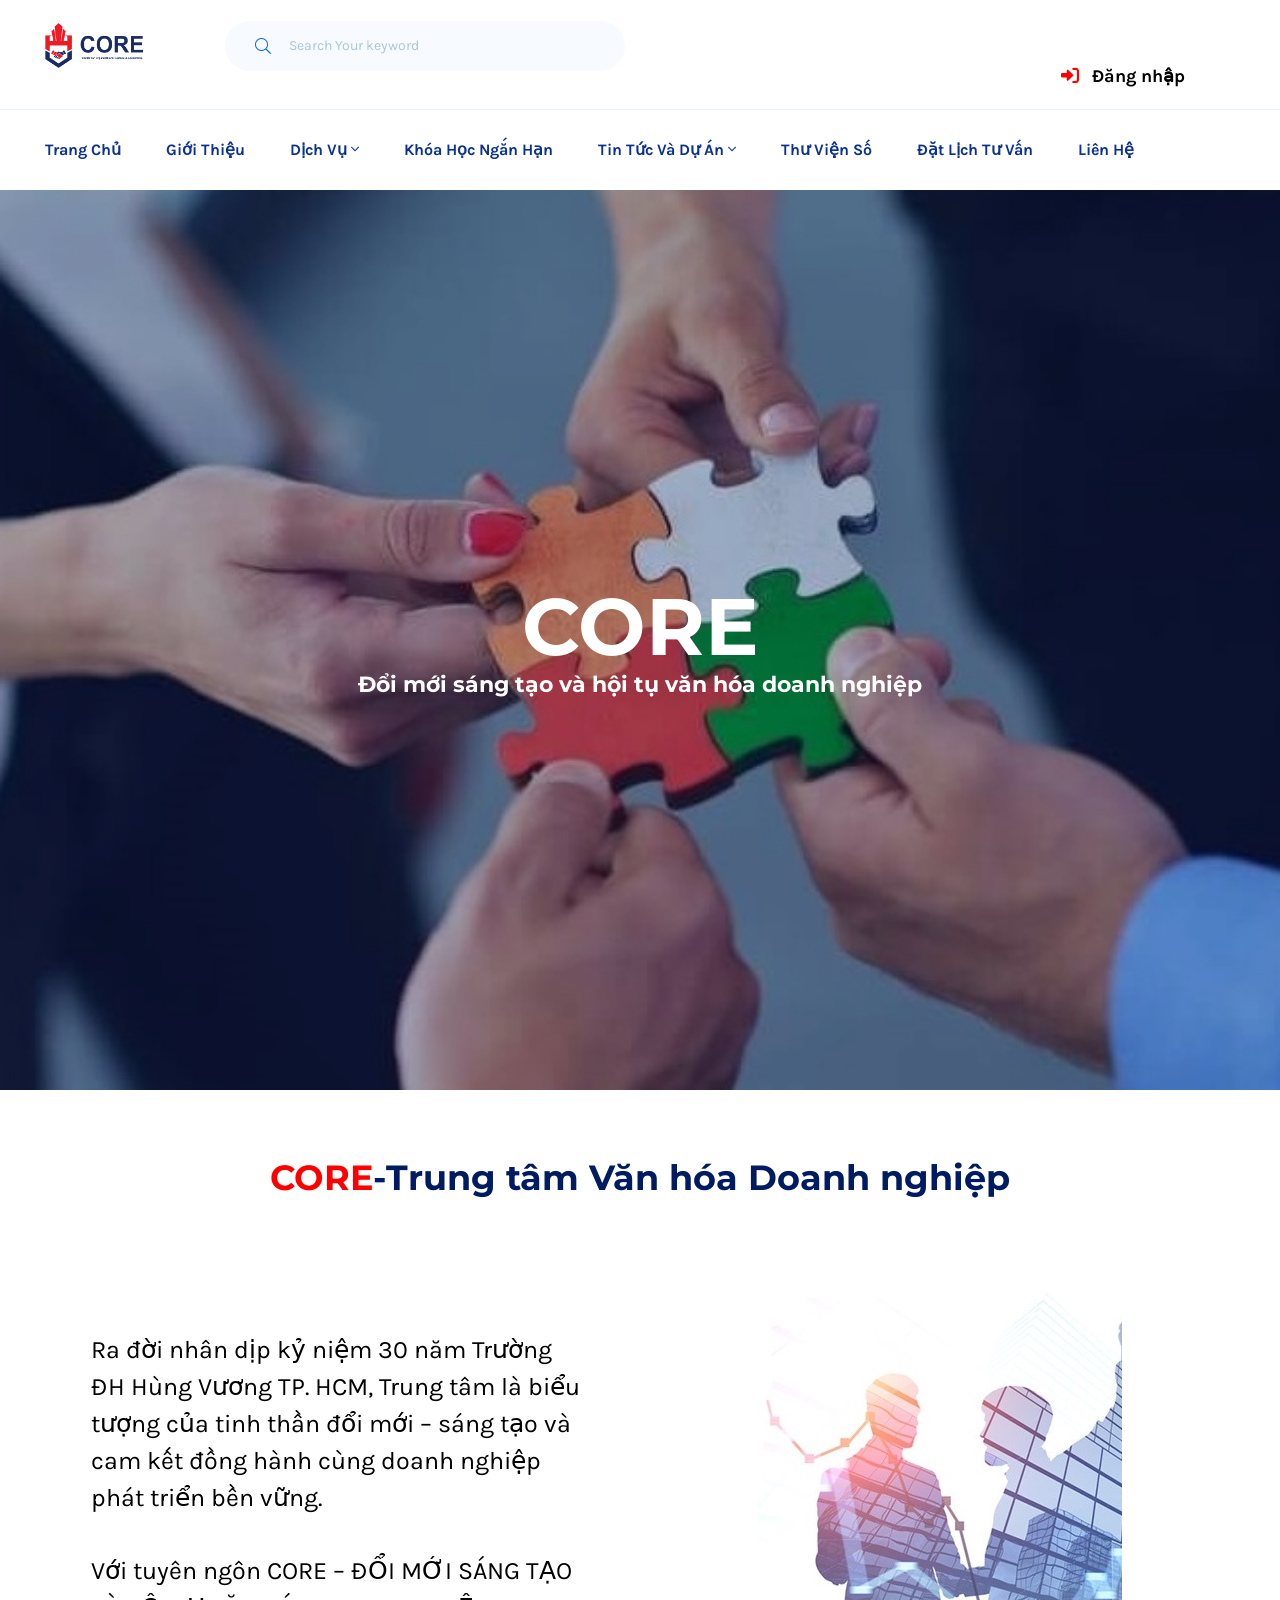
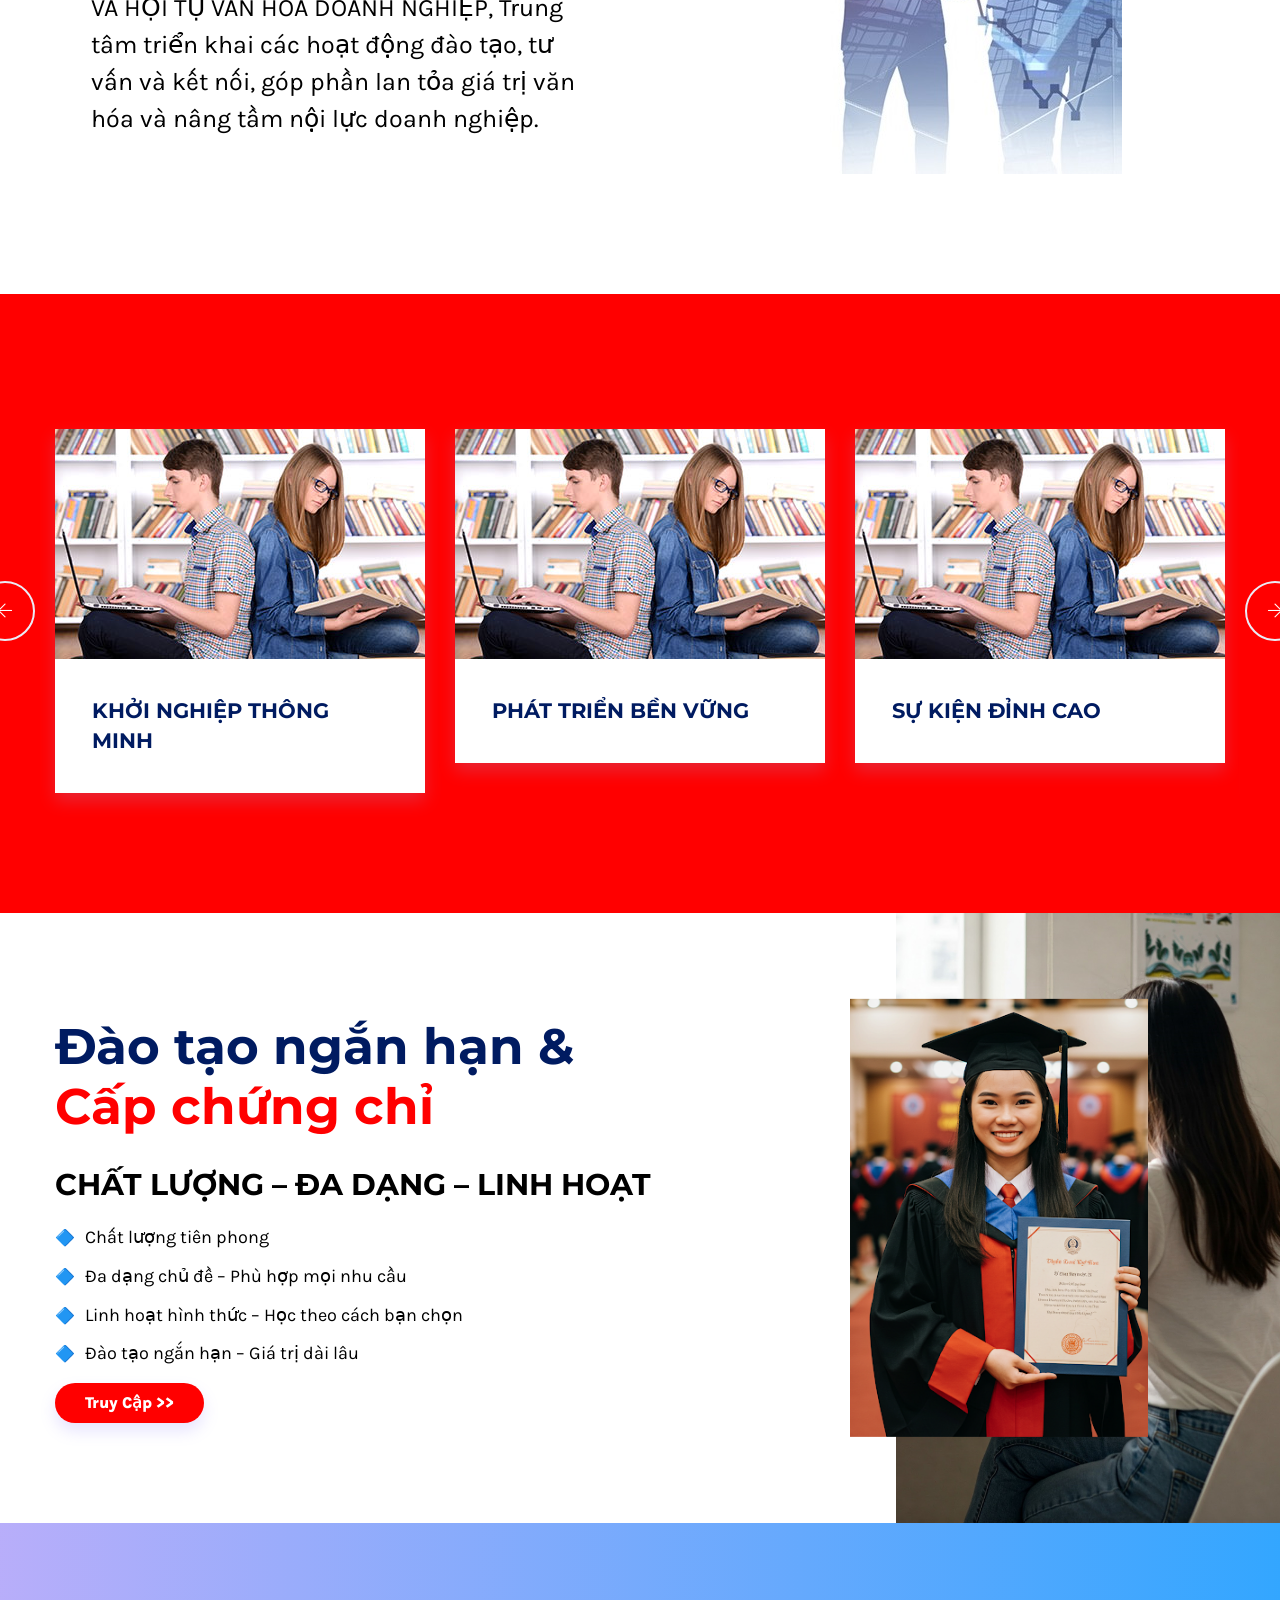
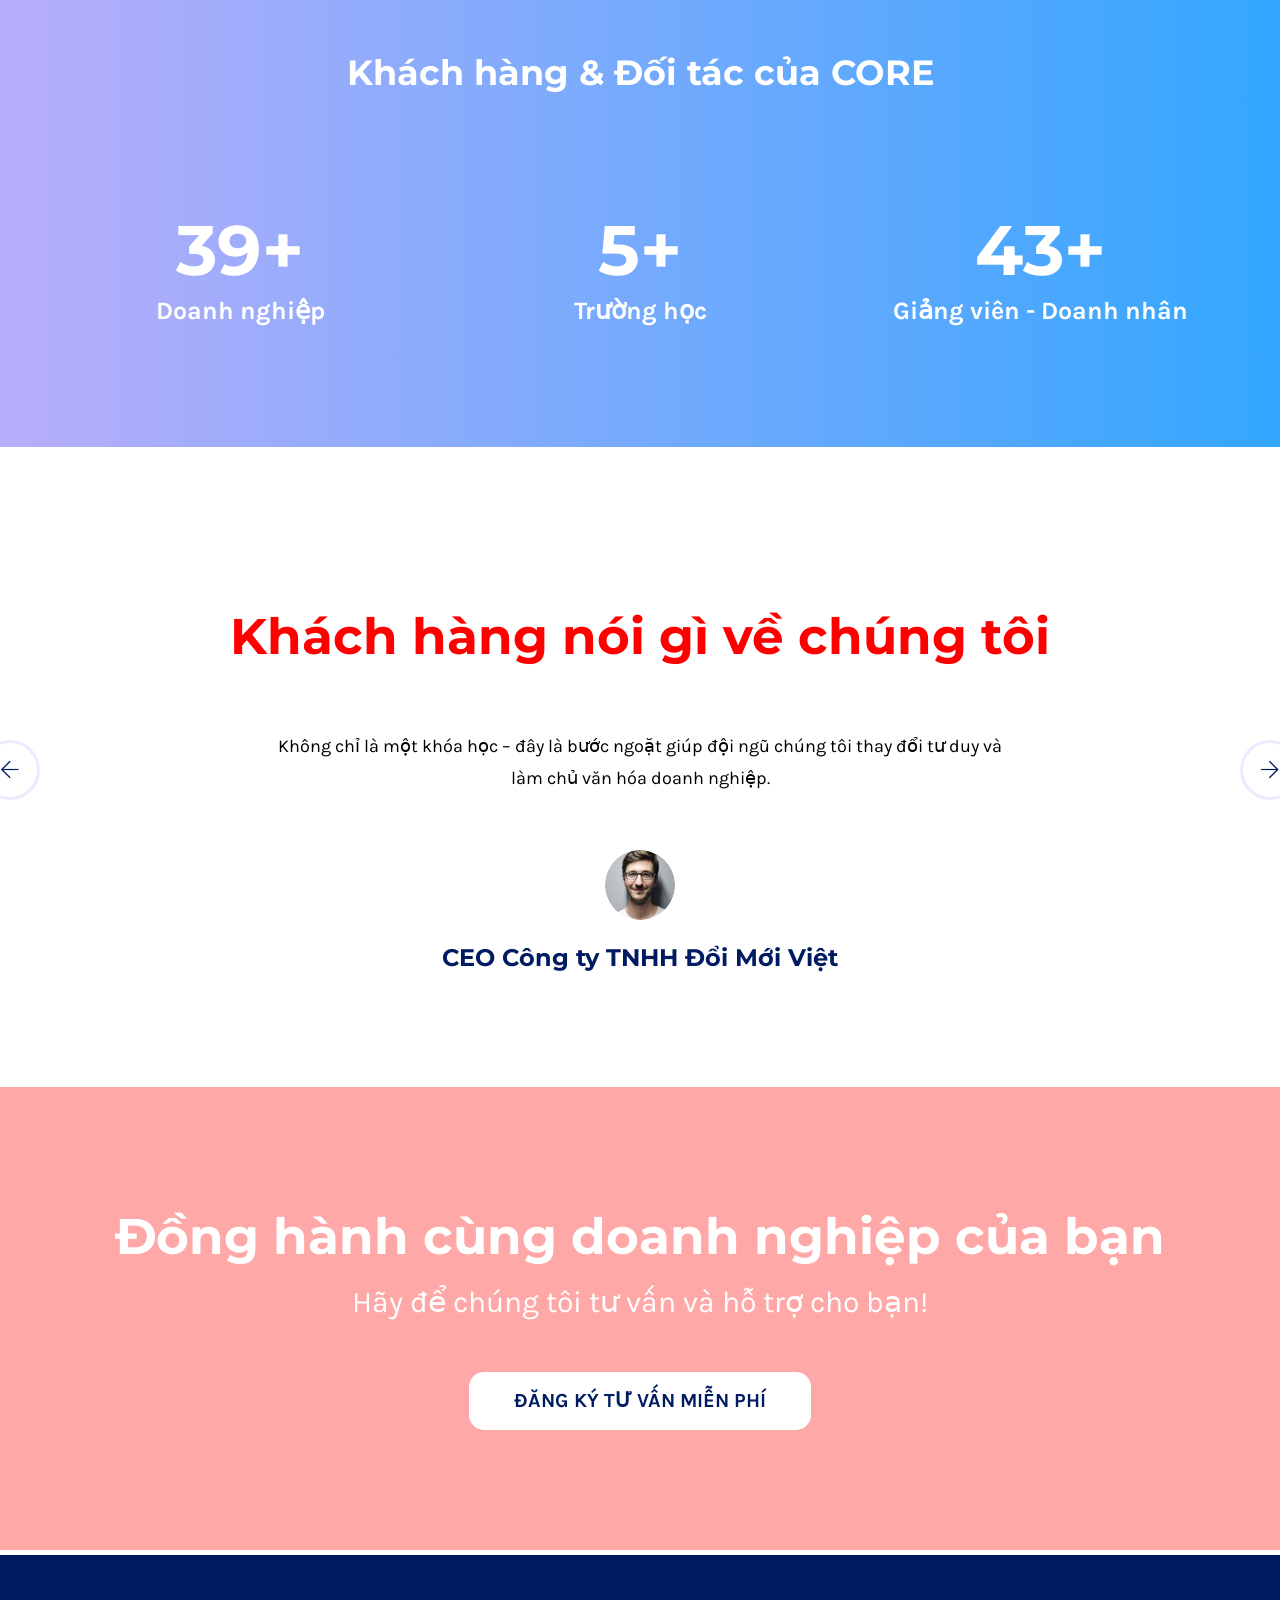
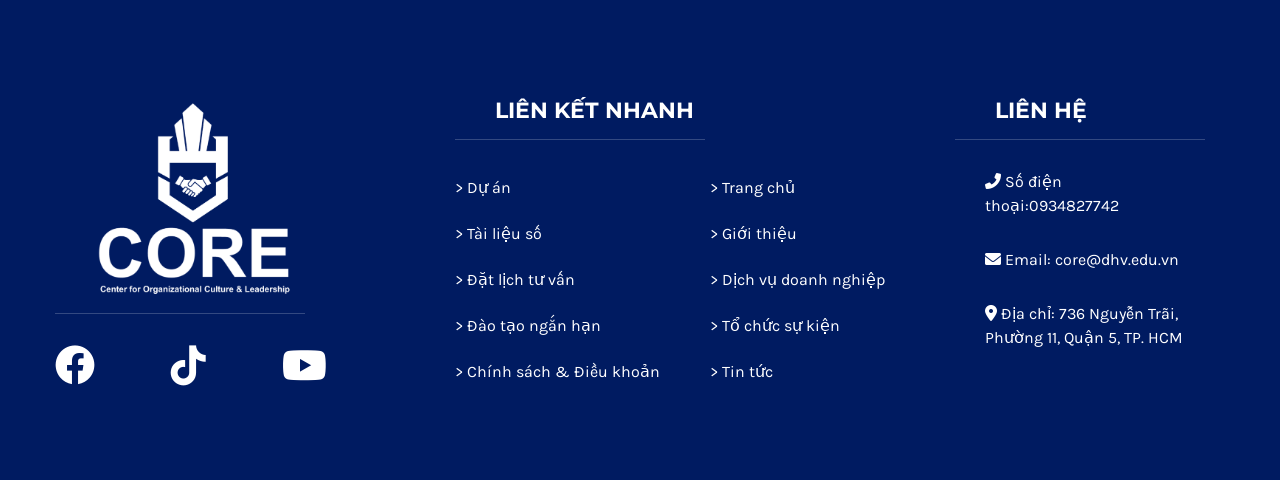
==== commit deaad344: "púhs" ====
--- a/index.html
+++ b/index.html
@@ -127,7 +127,7 @@
                                         <li class="nav-item">
                                             <a class="page-scroll" href="#">Tin tức và Dự án <i class="fal fa-angle-down"></i></a>
                                             <ul class="sub-menu">
-                                                <li><a href="course-grid.html">Tin tức</a></li>
+                                                <li><a href="news.html">Tin tức</a></li>
                                                 <li><a href="course-list.html">Dự án</a></li>
                                             </ul>
                                         </li>              
@@ -169,11 +169,62 @@
 </section>
 
     <!--====== BANNER PART ENDS ======-->
+
+    <!--====== DREAM COURSE PART START ======-->
+
+    <!-- <div class="dream-course-area">
+        <div class="container">
+            <div class="row">
+                <div class="col-lg-12">
+                    <div class="dream-course-content">
+                        <div class="dream-course-title text-center">
+                            <span>Find Your Dream Course</span>
+                        </div>
+                        <form action="#">
+                            <div class="dream-course-search d-flex">
+                                <div class="input-box">
+                                    <i class="fal fa-search"></i>
+                                    <input type="text" placeholder="Search Your Course">
+                                </div>
+                                <div class="dream-course-category d-none d-lg-inline-block">
+                                    <select>
+                                        <option data-display="Category">Category</option>
+                                        <option value="1">Web Developemtn</option>
+                                        <option value="2">Web Design</option>
+                                        <option value="4">UI/UX Design</option>
+                                        <option value="5">Digital Marketing</option>
+                                        <option value="6">Game Design</option>
+                                    </select>
+                                </div>
+                                <div class="dream-course-category  d-none d-lg-inline-block">
+                                    <select>
+                                        <option data-display="Price">Price</option>
+                                        <option value="1">99$</option>
+                                        <option value="2">199$</option>
+                                        <option value="4">399$</option>
+                                        <option value="5">349$</option>
+                                        <option value="6">599$</option>
+                                    </select>
+                                </div>
+                                <div class="dream-course-btn">
+                                    <button type="button">Find Courses</button>
+                                </div>
+                            </div>
+                        </form>
+                    </div>
+                </div>
+            </div>
+        </div>
+    </div> -->
+
+    <!--====== DREAM COURSE PART ENDS ======-->
+
+    <!--====== SERVICES  PART START ======-->
     <br>
     <br>
-    <!--====== SERVICES  PART START ======-->
-
-    <section class="services-area">
+
+    <section class="services-area pb-120">
+        <div class="container">
             <div class="row justify-content-center">
                 <div class="col-lg-8">
                     <div class="section-title text-center">
@@ -195,27 +246,33 @@
                 </div>
 
                 <!-- Bên phải: Hình ảnh -->
-                <div class="col-lg-6" style="height: 650px;">
-                    <img src="assets/images/Media/trangchu/1.jpg" alt="CORE Image" class="img-full" />
-                </div>
-            </div>
+                <div class="col-lg-6 text-center">
+                    <img src="assets/images/Media/trangchu/1.jpg" alt="CORE Image" class="img-fluid" />
+                </div>
+            </div>
+        </div>
     </section>
 
     <!--====== SERVICES  PART ENDS ======-->
 
     <!--====== OFFER PART START ======-->
-    <section class="services-area">
+
+    <!-- <section class="offer-area bg_cover pt-110 pb-120" style="background-image: url(assets/images/offer-bg.jpg)">
         <div class="container">
             <div class="row justify-content-center">
                 <div class="col-lg-11">
-                    <div class="section-title text-center">
-                        <h3 class="title" style="padding-bottom: 0px;">Top dịch vụ của <span style="color: red;">CORE</span></h3>
-                        <h3 class="title" style="padding-bottom: 0px;"> được Doanh nghiệp lựa chọn</h3>
-                    </div>
-                </div>
-            </div>
-    </section>
-
+                    <div class="offer-content text-center">
+                        <span>Are You Ready For This Offer</span>
+                        <h2 class="title">50% Offer For Very First 50 Students & Mentors.</h2>
+                        <ul>
+                            <li><a class="main-btn" href="#"><i class="fal fa-user"></i> Become A Student</a></li>
+                            <li><a class="main-btn main-btn-2" href="#"><i class="fal fa-flag"></i> Become A Teacher</a></li>
+                        </ul>
+                    </div>
+                </div>
+            </div>
+        </div>
+    </section> -->
 
     <section class="advance-courses-area advance-courses-area-2 pb-120 pt-105 bg_cover" style="background-color:red;">
         <div class="container">
@@ -620,7 +677,7 @@
                                 <li><a href="#"><i class="fab fa-facebook"></i></a></li>
                                 <li><a href="#"><i class="fab fa-tiktok"></i></a></li>
                                 <li><a href="#"><i class="fab fa-youtube"></i></a></li>
-                                <li><a href="#"><i class=""><img src="assets/images/Media/zalo.png" alt=""></i></a></li>
+                                <li><a href="#"><i class="fab fa-zalo"></i></a></li>
                             </ul>
                         </div>
                     </div>
@@ -632,7 +689,6 @@
             <div class="col-lg-5 col-md-5">
                 <div class="footer-item mt-30">
                     <!-- Tiêu đề chung -->
-
                     <div class="footer-title">
                         <h4 class="title">LIÊN KẾT NHANH</h4>
                     </div>
@@ -663,6 +719,8 @@
                 </div>
             </div>
 
+
+
             <!-- Footer Item 3 (Contact Information) -->
             <div class="col-lg-3 col-md-5">
                 <div class="footer-item mt-30">
--- a/assets/css/style.css
+++ b/assets/css/style.css
@@ -1393,7 +1393,7 @@
 ===========================*/
 .dream-course-area {
   margin-top: -136px;
-  padding-bottom: 110px;
+  padding-bottom: 0px;
   position: relative;
   z-index: 6; }
   .dream-course-area .dream-course-content {
@@ -1445,7 +1445,7 @@
               left: -25px;
               top: 50%; } }
         .dream-course-area .dream-course-content .dream-course-search .input-box input {
-          width: 260px;
+          width: 700px;
           border: 0;
           padding-left: 35px;
           color: #a6b2cf; }
@@ -1633,8 +1633,7 @@
 .offer-area {
   position: relative;
   background-attachment: fixed;
-  /* margin-bottom: 5px;  */
-}
+  margin-bottom: 5px; }
   .offer-area::before {
     position: absolute;
     content: '';
@@ -3087,7 +3086,7 @@
   left: 0;
   bottom: 0;
   width: 250px;
-  /* height: 1px; */
+  height: 1px;
   background: #334981;
 }
 
@@ -3178,7 +3177,7 @@
 /* === Cải thiện căn chỉnh icon mạng xã hội === */
 .social-icons {
   display: flex;
-  /* justify-content: space-between; */
+  justify-content: space-between;
   gap: 15px;
   margin-top: 30px;
 }
@@ -3202,7 +3201,7 @@
 .link-column-2 li {
     font-size: 16px;
     color: white;
-    margin-bottom: 40px;
+    margin: 30px;
 }
 
 /* Responsive Design */
@@ -4046,7 +4045,7 @@
     18.COURSE css 
 ===========================*/
 .course-grid-area {
-  background: #f7fcff; }
+   }
   .course-grid-area .course-sidebar .course-price-filter {
     padding: 30px 30px 20px; }
     .course-grid-area .course-sidebar .course-price-filter .course-title {
@@ -5915,9 +5914,9 @@
       padding: 37px 25px 40px; } }
   .blog-standard-area .blog-sidebar .blog-side-about .about-title .title {
     font-size: 20px;
-    padding-left: 46px;
+    /* padding-left: 46px; */
     position: relative; }
-    .blog-standard-area .blog-sidebar .blog-side-about .about-title .title::before {
+    /* .blog-standard-area .blog-sidebar .blog-side-about .about-title .title::before {
       position: absolute;
       content: '';
       top: 50%;
@@ -5934,7 +5933,7 @@
       transform: translateY(-50%);
       height: 4px;
       width: 4px;
-      background: #39bdb2; }
+      background: #39bdb2; } */
   .blog-standard-area .blog-sidebar .blog-side-about .blog-about-content {
     padding-top: 33px; }
     .blog-standard-area .blog-sidebar .blog-side-about .blog-about-content .title {
@@ -7921,10 +7920,3 @@
   line-height: 1.6;
   margin-bottom: 1rem;
 }
-
-.img-full {
-    width: 100%;
-    height: 100%;
-    object-fit: cover; /* hoặc contain nếu bạn muốn toàn bộ ảnh hiện */
-    display: block;
-}
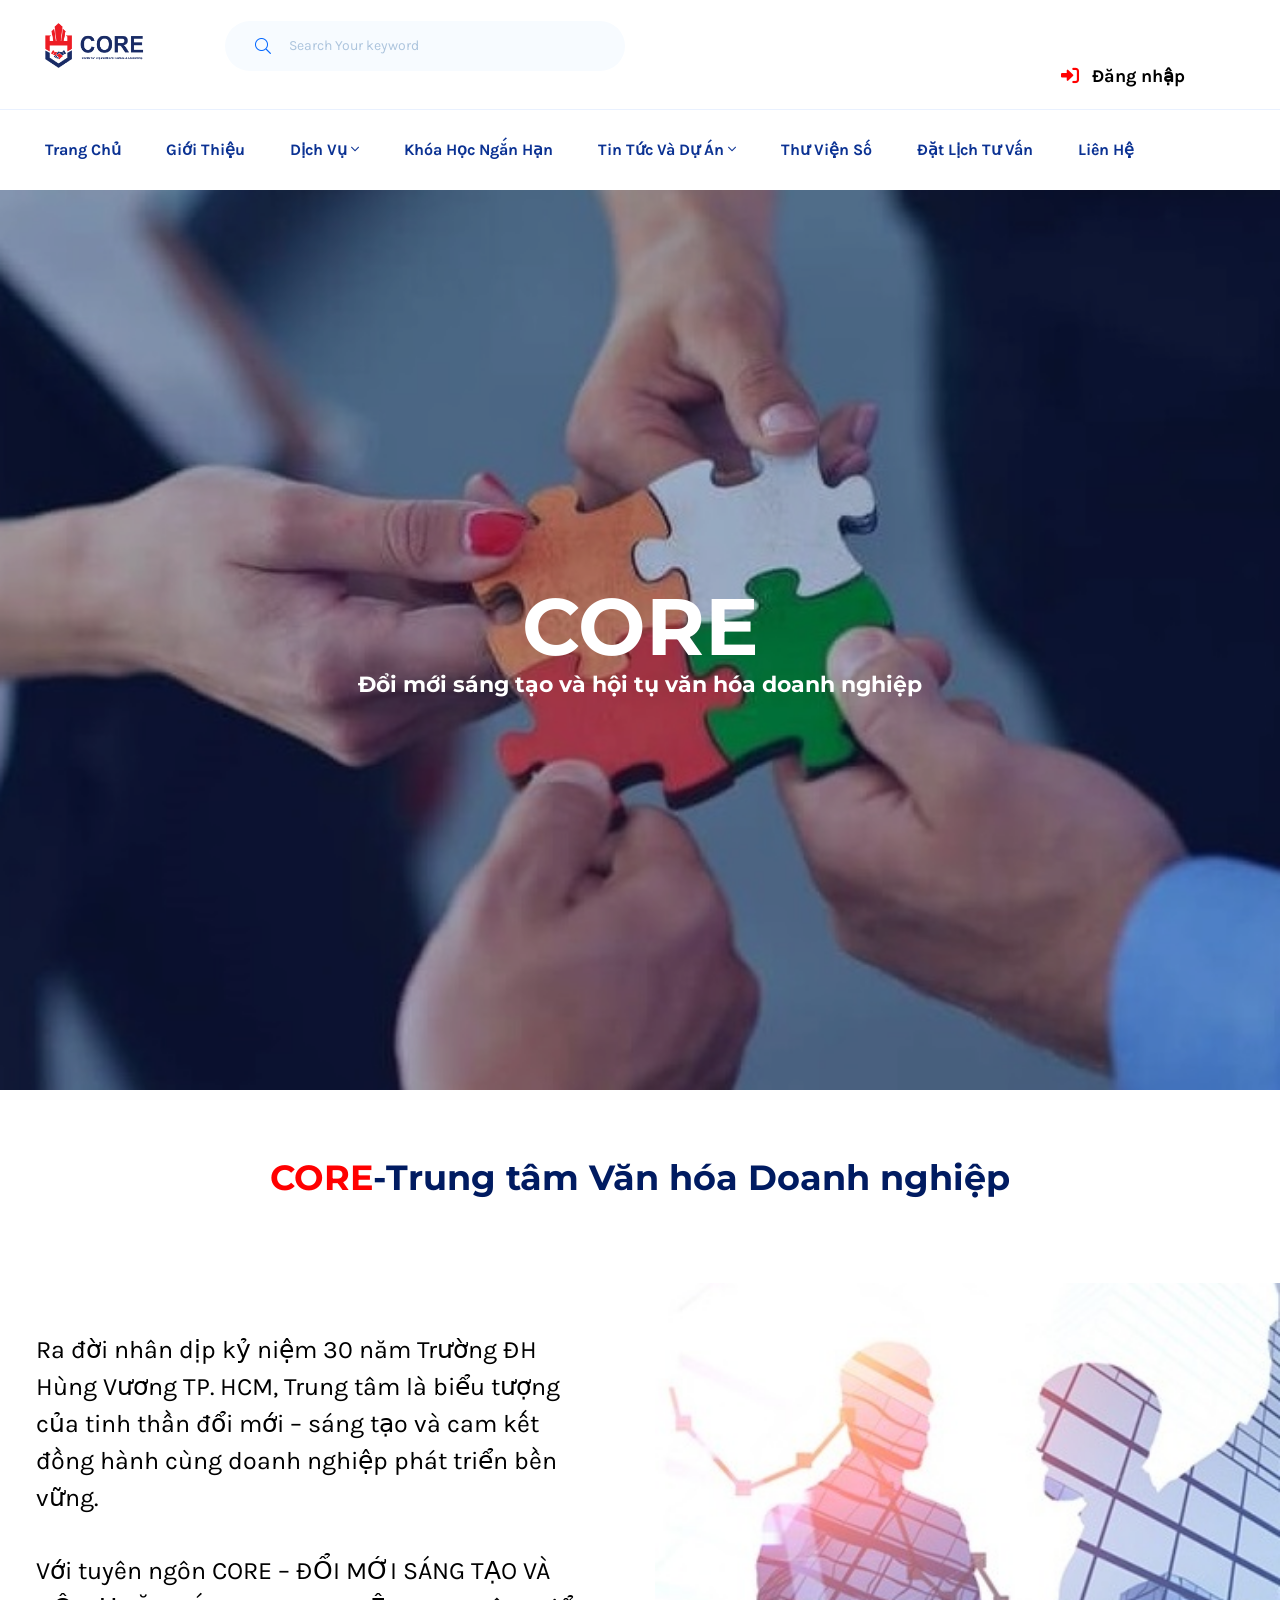
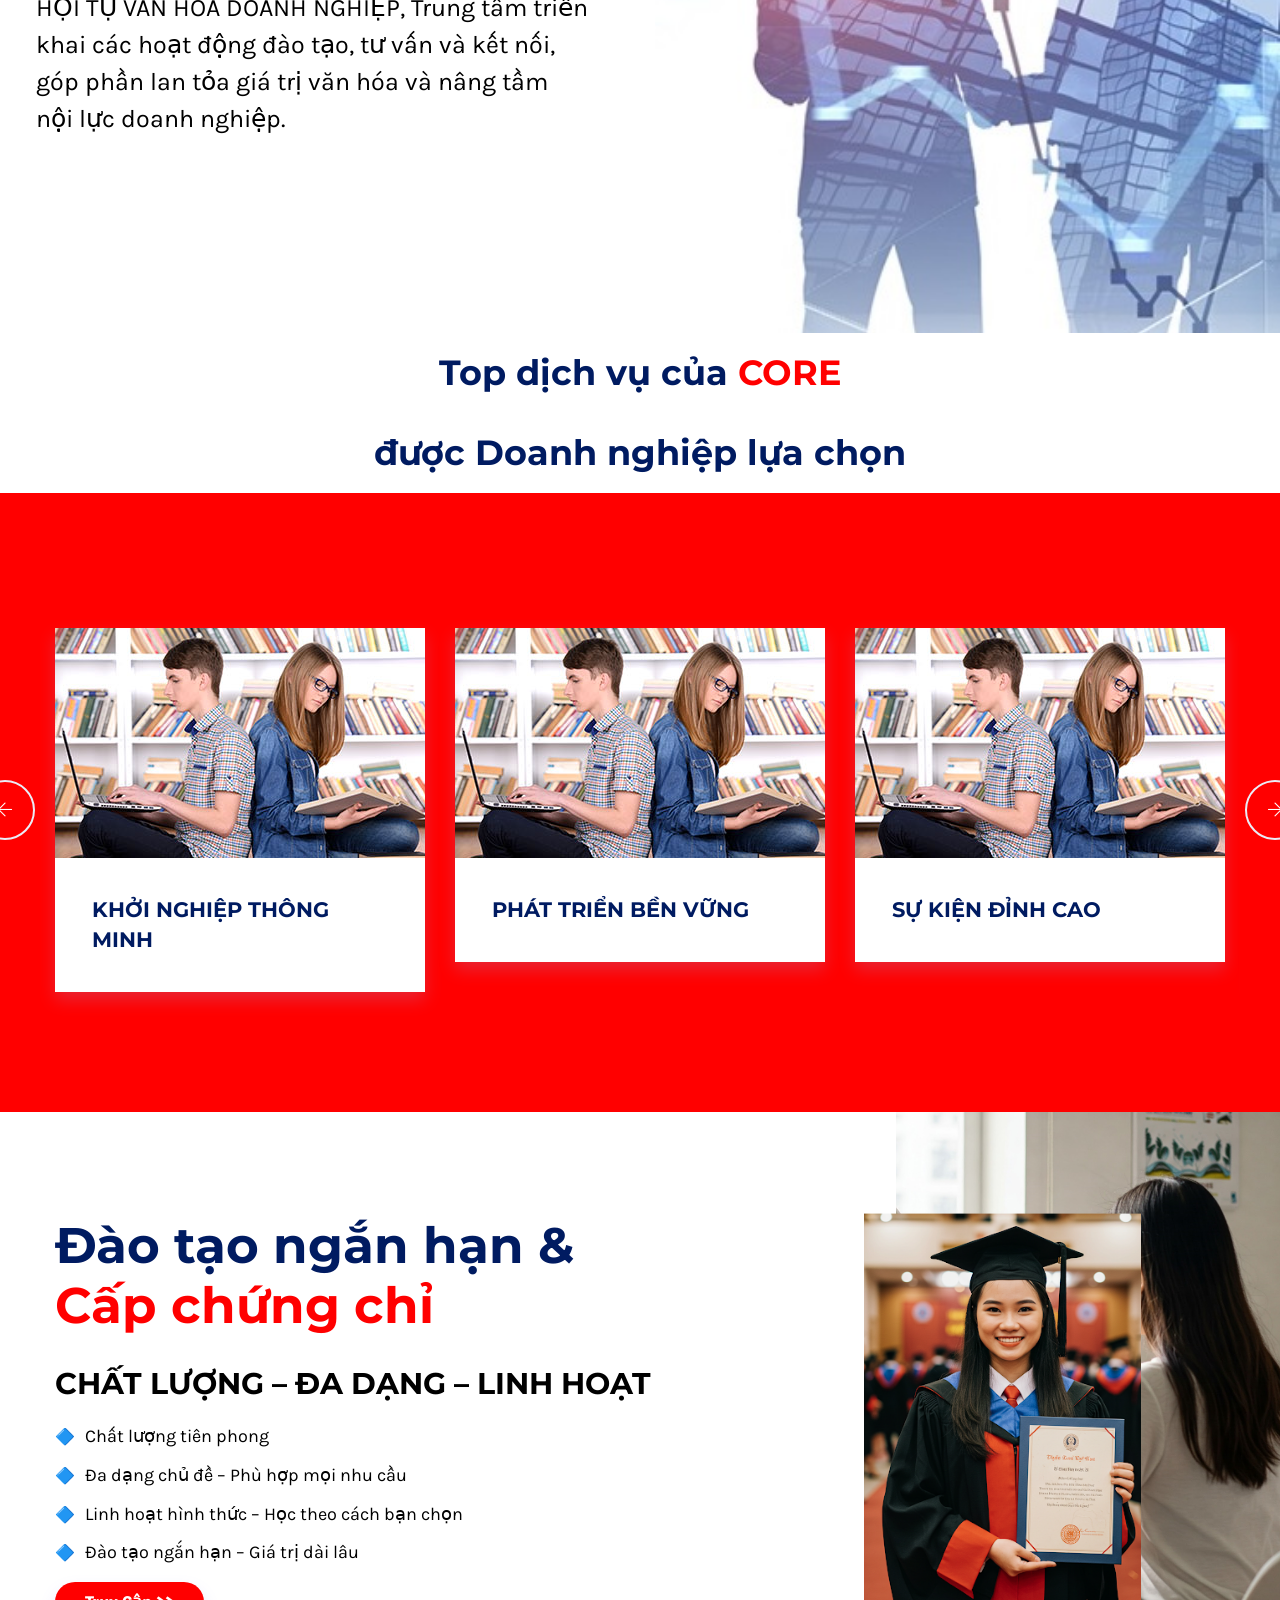
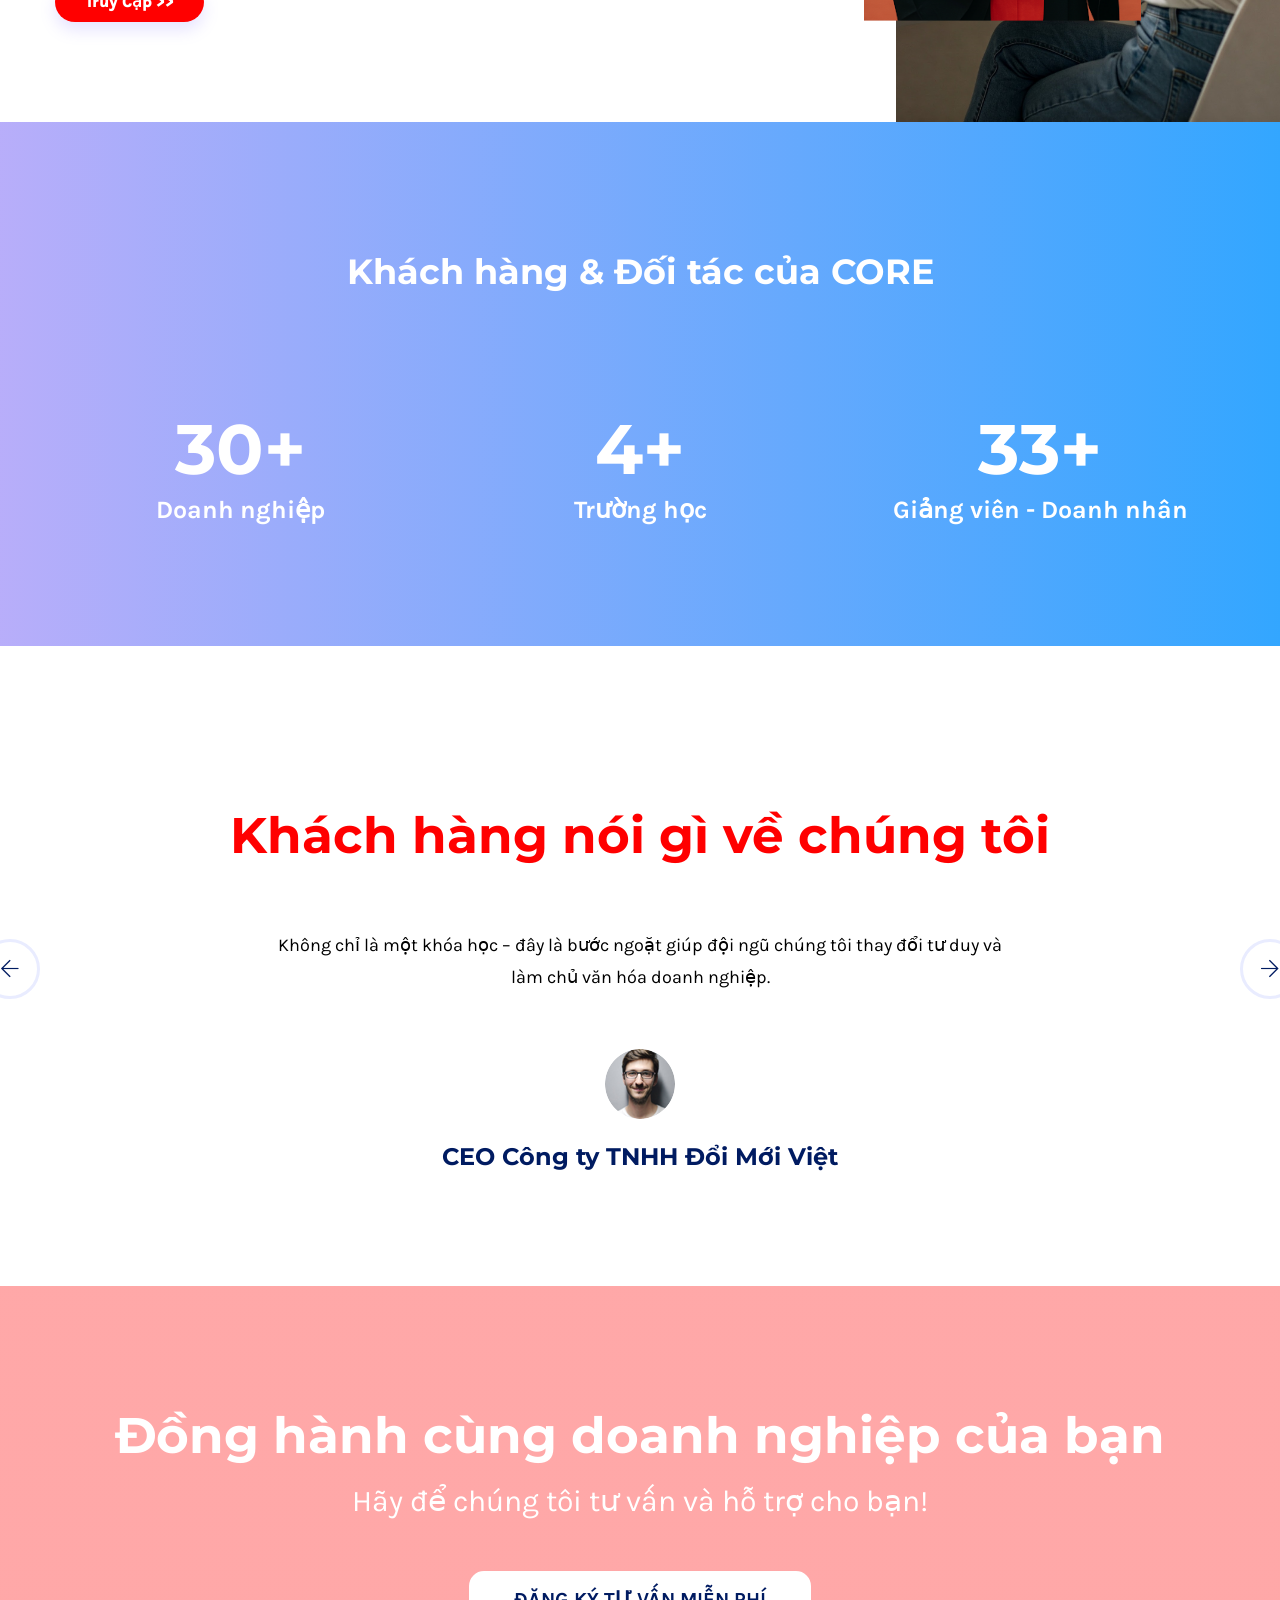
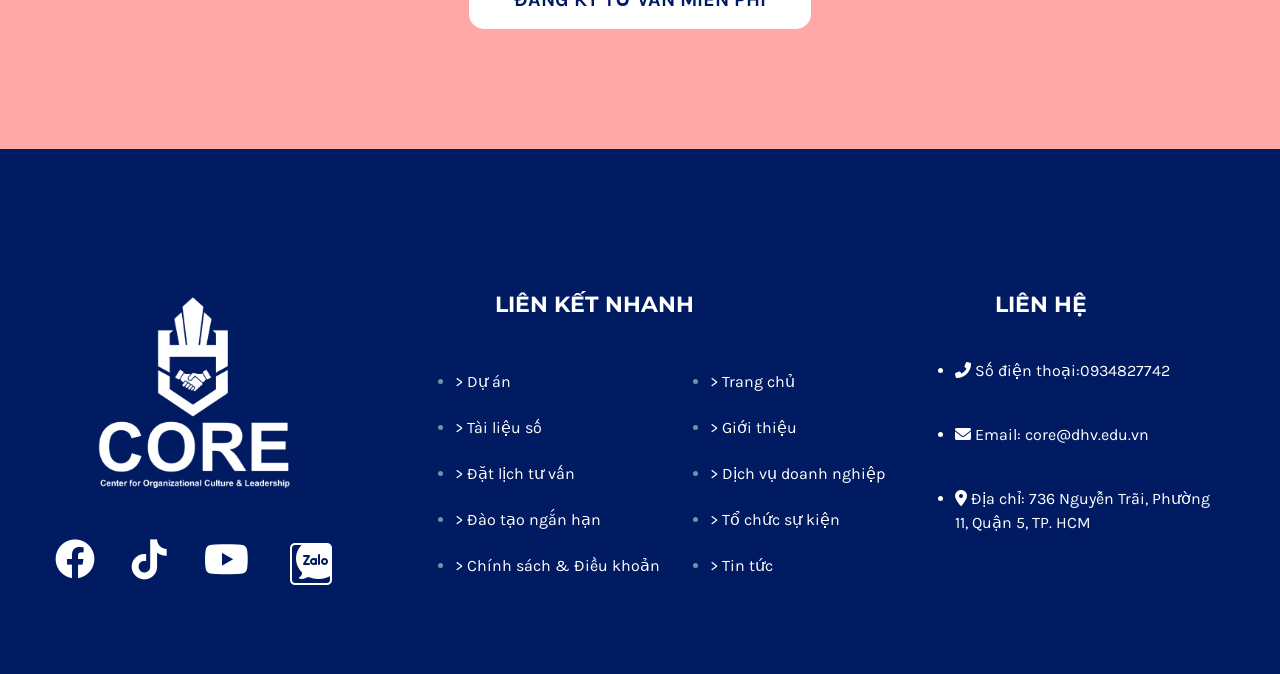
==== commit 34ce65fe: "." ====
--- a/index.html
+++ b/index.html
@@ -88,7 +88,7 @@
                     <div class="col-lg-6 col-md-7 col-sm-5">
                         <div class="header-btns d-flex align-items-center justify-content-center justify-content-sm-end">
                             <div class="trial-btns d-none d-lg-block">
-                                <a href="#"><i class="fas fa-right-to-bracket"></i> Đăng nhập</a>
+                                <a href="login.html"><i class="fas fa-right-to-bracket"></i> Đăng nhập</a>
                             </div>
                         </div>
                     </div>
@@ -109,7 +109,7 @@
                                 <div class="collapse navbar-collapse sub-menu-bar" id="navbarFive">
                                     <ul class="navbar-nav mr-auto">
                                         <li class="nav-item">
-                                            <a class="page-scroll" href="about.html">Trang chủ</a>
+                                            <a class="page-scroll" href="/">Trang chủ</a>
                                         </li>
                                         <li class="nav-item">
                                             <a class="page-scroll" href="about.html">Giới Thiệu</a>
@@ -127,7 +127,7 @@
                                         <li class="nav-item">
                                             <a class="page-scroll" href="#">Tin tức và Dự án <i class="fal fa-angle-down"></i></a>
                                             <ul class="sub-menu">
-                                                <li><a href="news.html">Tin tức</a></li>
+                                                <li><a href="course-grid.html">Tin tức</a></li>
                                                 <li><a href="course-list.html">Dự án</a></li>
                                             </ul>
                                         </li>              
@@ -169,62 +169,11 @@
 </section>
 
     <!--====== BANNER PART ENDS ======-->
-
-    <!--====== DREAM COURSE PART START ======-->
-
-    <!-- <div class="dream-course-area">
-        <div class="container">
-            <div class="row">
-                <div class="col-lg-12">
-                    <div class="dream-course-content">
-                        <div class="dream-course-title text-center">
-                            <span>Find Your Dream Course</span>
-                        </div>
-                        <form action="#">
-                            <div class="dream-course-search d-flex">
-                                <div class="input-box">
-                                    <i class="fal fa-search"></i>
-                                    <input type="text" placeholder="Search Your Course">
-                                </div>
-                                <div class="dream-course-category d-none d-lg-inline-block">
-                                    <select>
-                                        <option data-display="Category">Category</option>
-                                        <option value="1">Web Developemtn</option>
-                                        <option value="2">Web Design</option>
-                                        <option value="4">UI/UX Design</option>
-                                        <option value="5">Digital Marketing</option>
-                                        <option value="6">Game Design</option>
-                                    </select>
-                                </div>
-                                <div class="dream-course-category  d-none d-lg-inline-block">
-                                    <select>
-                                        <option data-display="Price">Price</option>
-                                        <option value="1">99$</option>
-                                        <option value="2">199$</option>
-                                        <option value="4">399$</option>
-                                        <option value="5">349$</option>
-                                        <option value="6">599$</option>
-                                    </select>
-                                </div>
-                                <div class="dream-course-btn">
-                                    <button type="button">Find Courses</button>
-                                </div>
-                            </div>
-                        </form>
-                    </div>
-                </div>
-            </div>
-        </div>
-    </div> -->
-
-    <!--====== DREAM COURSE PART ENDS ======-->
-
-    <!--====== SERVICES  PART START ======-->
     <br>
     <br>
-
-    <section class="services-area pb-120">
-        <div class="container">
+    <!--====== SERVICES  PART START ======-->
+
+    <section class="services-area">
             <div class="row justify-content-center">
                 <div class="col-lg-8">
                     <div class="section-title text-center">
@@ -246,33 +195,27 @@
                 </div>
 
                 <!-- Bên phải: Hình ảnh -->
-                <div class="col-lg-6 text-center">
-                    <img src="assets/images/Media/trangchu/1.jpg" alt="CORE Image" class="img-fluid" />
-                </div>
-            </div>
-        </div>
+                <div class="col-lg-6" style="height: 650px;">
+                    <img src="assets/images/Media/trangchu/1.jpg" alt="CORE Image" class="img-full" />
+                </div>
+            </div>
     </section>
 
     <!--====== SERVICES  PART ENDS ======-->
 
     <!--====== OFFER PART START ======-->
-
-    <!-- <section class="offer-area bg_cover pt-110 pb-120" style="background-image: url(assets/images/offer-bg.jpg)">
+    <section class="services-area">
         <div class="container">
             <div class="row justify-content-center">
                 <div class="col-lg-11">
-                    <div class="offer-content text-center">
-                        <span>Are You Ready For This Offer</span>
-                        <h2 class="title">50% Offer For Very First 50 Students & Mentors.</h2>
-                        <ul>
-                            <li><a class="main-btn" href="#"><i class="fal fa-user"></i> Become A Student</a></li>
-                            <li><a class="main-btn main-btn-2" href="#"><i class="fal fa-flag"></i> Become A Teacher</a></li>
-                        </ul>
-                    </div>
-                </div>
-            </div>
-        </div>
-    </section> -->
+                    <div class="section-title text-center">
+                        <h3 class="title" style="padding-bottom: 0px;">Top dịch vụ của <span style="color: red;">CORE</span></h3>
+                        <h3 class="title" style="padding-bottom: 0px;"> được Doanh nghiệp lựa chọn</h3>
+                    </div>
+                </div>
+            </div>
+    </section>
+
 
     <section class="advance-courses-area advance-courses-area-2 pb-120 pt-105 bg_cover" style="background-color:red;">
         <div class="container">
@@ -330,215 +273,6 @@
     </section>
 
     <!--====== OFFER PART ENDS ======-->
-
-    <!--====== ADVANCE COURSES PART START ======-->
-
-    <!-- <section class="advance-courses-area pb-120">
-        <div class="container">
-            <div class="row">
-                <div class="col-lg-7">
-                    <div class="section-title">
-                        <h3 class="title">Advance Courses <span>For Students.</span></h3>
-                    </div>
-                </div>
-            </div>
-            <div class="row courses-active">
-                <div class="col-lg-4">
-                    <div class="single-courses mt-30">
-                        <div class="courses-thumb">
-                            <img src="assets/images/courses-1.jpg" alt="courses">
-                            <div class="courses-review">
-                                <span><span><i class="fas fa-star"></i>5.6</span> (1200+)</span>
-                            </div>
-                            <div class="corses-thumb-title">
-                                <span>Games, Art</span>
-                            </div>
-                        </div>
-                        <div class="courses-content">
-                            <a href="#">
-                                <h4 class="title">Discover industry leading E Learning Tools</h4>
-                            </a>
-                            <div class="courses-info d-flex justify-content-between">
-                                <div class="item">
-                                    <img src="assets/images/courses-info-thumb.png" alt="courses info">
-                                    <p>Rosalina D. William</p>
-                                </div>
-                                <span>$46</span>
-                            </div>
-                            <ul>
-                                <li><i class="fal fa-users"></i> 23 Students</li>
-                                <li><i class="fal fa-clock"></i> 10 Hours</li>
-                                <li><i class="fal fa-comments"></i> 143</li>
-                            </ul>
-                        </div>
-                    </div>
-                </div>
-                <div class="col-lg-4">
-                    <div class="single-courses mt-30">
-                        <div class="courses-thumb">
-                            <img src="assets/images/courses-2.jpg" alt="courses">
-                            <div class="courses-review">
-                                <span><span><i class="fas fa-star"></i>5.6</span> (1200+)</span>
-                            </div>
-                            <div class="corses-thumb-title item-2">
-                                <span>Science</span>
-                            </div>
-                        </div>
-                        <div class="courses-content">
-                            <a href="#">
-                                <h4 class="title">The lengthy show-and-tell style post featured.</h4>
-                            </a>
-                            <div class="courses-info d-flex justify-content-between">
-                                <div class="item">
-                                    <img src="assets/images/courses-info-thumb.png" alt="courses info">
-                                    <p>Rosalina D. William</p>
-                                </div>
-                                <span>$46</span>
-                            </div>
-                            <ul>
-                                <li><i class="fal fa-users"></i> 23 Students</li>
-                                <li><i class="fal fa-clock"></i> 10 Hours</li>
-                                <li><i class="fal fa-comments"></i> 143</li>
-                            </ul>
-                        </div>
-                    </div>
-                </div>
-                <div class="col-lg-4">
-                    <div class="single-courses mt-30">
-                        <div class="courses-thumb">
-                            <img src="assets/images/courses-3.jpg" alt="courses">
-                            <div class="courses-review">
-                                <span><span><i class="fas fa-star"></i>5.6</span> (1200+)</span>
-                            </div>
-                            <div class="corses-thumb-title item-3">
-                                <span>Marketing</span>
-                            </div>
-                        </div>
-                        <div class="courses-content">
-                            <a href="#">
-                                <h4 class="title">The lengthy show-and-tell style post featured a long</h4>
-                            </a>
-                            <div class="courses-info d-flex justify-content-between">
-                                <div class="item">
-                                    <img src="assets/images/courses-info-thumb.png" alt="courses info">
-                                    <p>Rosalina D. William</p>
-                                </div>
-                                <span>$46</span>
-                            </div>
-                            <ul>
-                                <li><i class="fal fa-users"></i> 23 Students</li>
-                                <li><i class="fal fa-clock"></i> 10 Hours</li>
-                                <li><i class="fal fa-comments"></i> 143</li>
-                            </ul>
-                        </div>
-                    </div>
-                </div>
-                <div class="col-lg-4">
-                    <div class="single-courses mt-30">
-                        <div class="courses-thumb">
-                            <img src="assets/images/courses-2.jpg" alt="courses">
-                            <div class="courses-review">
-                                <span><span><i class="fas fa-star"></i>5.6</span> (1200+)</span>
-                            </div>
-                            <div class="corses-thumb-title item-2">
-                                <span>Science</span>
-                            </div>
-                        </div>
-                        <div class="courses-content">
-                            <a href="#">
-                                <h4 class="title">The lengthy show-and-tell style post featured.</h4>
-                            </a>
-                            <div class="courses-info d-flex justify-content-between">
-                                <div class="item">
-                                    <img src="assets/images/courses-info-thumb.png" alt="courses info">
-                                    <p>Rosalina D. William</p>
-                                </div>
-                                <span>$46</span>
-                            </div>
-                            <ul>
-                                <li><i class="fal fa-users"></i> 23 Students</li>
-                                <li><i class="fal fa-clock"></i> 10 Hours</li>
-                                <li><i class="fal fa-comments"></i> 143</li>
-                            </ul>
-                        </div>
-                    </div>
-                </div>
-            </div>
-        </div>
-    </section> -->
-
-    <!--====== ADVANCE COURSES PART ENDS ======-->
-
-    <!--====== FEATURES PART START ======-->
-
-    <!-- <section class="features-area gray-bg bg_cover" style="background-image: url(assets/images/features-bg.jpg)">
-        <div class="container-fluid">
-            <div class="features-margin pl-70 pr-70">
-                <div class="row">
-                    <div class="col-lg-9">
-                        <div class="row">
-                            <div class="col-lg-6 col-md-6">
-                                <div class="single-features mt-30">
-                                    <h4 class="title">Included In The Best Features.</h4>
-                                    <p>See the E Learning Tools your competitors are already using - Start Now! GetApp helps more than 800k businesses find the best software for their needs. </p>
-                                </div>
-                            </div>
-                            <div class="col-lg-6 col-md-6">
-                                <div class="single-features mt-30 item-2">
-                                    <h4 class="title">Save Time & Money. <span>800k</span> Businesses.</h4>
-                                    <p>See the E Learning Tools your competitors are already using - Start Now! GetApp helps more than 800k businesses find the best software for their needs. </p>
-                                </div>
-                            </div>
-                            <div class="col-lg-6 col-md-6">
-                                <div class="single-features mt-30 item-3">
-                                    <h4 class="title">Compare Top Business Apps</h4>
-                                    <p>See the E Learning Tools your competitors are already using - Start Now! GetApp helps more than 800k businesses find the best software for their needs. </p>
-                                </div>
-                            </div>
-                            <div class="col-lg-6 col-md-6">
-                                <div class="single-features mt-30 item-4">
-                                    <h4 class="title">Free Trials. Increase Productivity</h4>
-                                    <p>See the E Learning Tools your competitors are already using - Start Now! GetApp helps more than 800k businesses find the best software for their needs. </p>
-                                </div>
-                            </div>
-                        </div>
-                    </div>
-                </div>
-            </div>
-        </div>
-    </section> -->
-
-    <!--====== FEATURES PART ENDS ======-->
-
-    <!--====== PLAY PART START ======-->
-
-    <!-- <section class="play-area">
-        <div class="container">
-            <div class="row justify-content-center">
-                <div class="col-lg-11">
-                    <div class="section-title text-center">
-                        <h3 class="title">Make Some Noise <span>With Us.</span></h3>
-                    </div>
-                </div>
-            </div>
-            <div class="row">
-                <div class="col-lg-12">
-                    <div class="play-thumb">
-                        <img src="assets/images/play-thumb.png" alt="play">
-                        <div class="play-btn">
-                            <a href="https://www.youtube.com/watch?v=TdSA7gkVYU0" class="video-popup"><i class="fas fa-play"></i></a>
-                        </div>
-                        <div class="hello-btn">
-                            <a href="#"><i class="fal fa-comments"></i> Hello Everyone</a>
-                        </div>
-                    </div>
-                </div>
-            </div>
-        </div>
-    </section> -->
-
-    <!--====== PLAY PART ENDS ======-->
-
  
     <!--======COMMUNITY PART START ======-->
 
@@ -677,7 +411,7 @@
                                 <li><a href="#"><i class="fab fa-facebook"></i></a></li>
                                 <li><a href="#"><i class="fab fa-tiktok"></i></a></li>
                                 <li><a href="#"><i class="fab fa-youtube"></i></a></li>
-                                <li><a href="#"><i class="fab fa-zalo"></i></a></li>
+                                <li><a href="#"><i class=""><img src="assets/images/Media/zalo.png" alt=""></i></a></li>
                             </ul>
                         </div>
                     </div>
@@ -689,6 +423,7 @@
             <div class="col-lg-5 col-md-5">
                 <div class="footer-item mt-30">
                     <!-- Tiêu đề chung -->
+
                     <div class="footer-title">
                         <h4 class="title">LIÊN KẾT NHANH</h4>
                     </div>
@@ -719,8 +454,6 @@
                 </div>
             </div>
 
-
-
             <!-- Footer Item 3 (Contact Information) -->
             <div class="col-lg-3 col-md-5">
                 <div class="footer-item mt-30">
--- a/assets/css/style.css
+++ b/assets/css/style.css
@@ -88,7 +88,7 @@
 ol {
   margin: 0px;
   padding: 0px;
-  list-style-type: none; }
+  }
 
 p {
   font-size: 25px;
@@ -1633,7 +1633,8 @@
 .offer-area {
   position: relative;
   background-attachment: fixed;
-  margin-bottom: 5px; }
+  /* margin-bottom: 5px;  */
+}
   .offer-area::before {
     position: absolute;
     content: '';
@@ -2904,9 +2905,21 @@
       .community-area .community-thumb {
         left: 600px; } }
     .community-area .community-thumb img {
-      width: 90%; 
-      margin-left: 15%;
+      width: 70%; 
+      margin-left: 5vw;
     }
+
+  @media (max-width: 992px) {
+  .community-thumb {
+    justify-content: center;
+    padding-left: 0;
+  }
+
+  .community-thumb img {
+    max-width: 90%;
+  }
+}
+
 
 /*===========================
     11.FOOTER css 
@@ -3067,205 +3080,207 @@
   .footer-area.mentor-footer::before {
     width: 100%; } */
 
-.footer-area {
-  background: #001b61;
-  padding-top: 113px;
-  padding-bottom: 85px;
-}
-
-.footer-area .footer-item .footer-title {
-  position: relative;
-  padding-bottom: 15px;
-  margin-bottom: 25px;
-  padding-left: 40px;
-}
-
-.footer-area .footer-item .footer-title::before {
-  position: absolute;
-  content: '';
-  left: 0;
-  bottom: 0;
-  width: 250px;
-  height: 1px;
-  background: #334981;
-}
-
-.footer-area .footer-item .footer-title i {
-  position: absolute;
-  left: 0;
-  top: 5px;
-  font-size: 24px;
-  color: #00d2ff;
-}
-
-.footer-area .footer-item .footer-title .title {
-  color: #fff;
-  font-size: 22px; /* Đảm bảo tiêu đề rõ ràng */
-}
-
-.footer-area .footer-item .footer-title p {
-  font-size: 14px;
-  color: #fff;
-  /* opacity: .6; */
-}
-
-.footer-area .footer-item .footer-title.item-2 i {
-  color: #ff50af;
-}
-
-.footer-area .footer-item .footer-title.item-3 i {
-  color: #ffde00;
-}
-
-/* === Style cho liên kết trong footer === */
-.footer-area .footer-item .footer-list-area .footer-list ul li a {
-  color: #fff;
-  line-height: 46px;
-  transition: all 0.3s ease-out;
-}
-
-.footer-area .footer-item .footer-list-area .footer-list ul li a i {
-  padding-right: 22px;
-}
-
-.footer-area .footer-item .footer-list-area .footer-list ul li a:hover {
-  color: #f16001;
-  opacity: 1;
-}
-
-/* === Instagram Images === */
-.footer-area .footer-item .footer-instagram .instagram-item img {
-  width: 85%;
-  margin-top: 20px;
-}
-
-/* === Layout Footer Area 2 === */
-.footer-area.footer-area-2 {
-  background: #004ab8;
-  position: relative;
-  z-index: 5;
-}
-
-.footer-area.footer-area-2::before {
-  position: absolute;
-  content: '';
-  left: 0;
-  top: 0;
-  height: 100%;
-  width: 26%;
-  background: #003a91;
-}
-
-.footer-area.footer-area-2 .footer-dot {
-  position: absolute;
-  bottom: 40px;
-  left: 40px;
-}
-
-.footer-area.footer-area-2 .footer-shape {
-  position: absolute;
-  bottom: 0px;
-  right: 0px;
-  z-index: -1;
-  text-align: right;
-}
-
-.footer-area.footer-area-2 .footer-shape img {
-  width: 100%;
-}
-
-/* === Cải thiện căn chỉnh icon mạng xã hội === */
-.social-icons {
-  display: flex;
-  justify-content: space-between;
-  gap: 15px;
-  margin-top: 30px;
-}
-
-.social-icons li {
-  list-style-type: none;
-}
-
-.social-icons a {
-  font-size: 2.5rem; /* Làm cho các icon to lên */
-  color: #fff;
-  text-decoration: none;
-  transition: all 0.3s ease-out;
-}
-
-.social-icons a:hover {
-  color: #f16001; /* Màu khi hover */
-  transform: scale(1.2); /* Phóng to icon khi hover */
-}
-
-.link-column-2 li {
-    font-size: 16px;
-    color: white;
-    margin: 30px;
-}
-
-/* Responsive Design */
-@media (max-width: 1200px) {
   .footer-area {
-    padding-top: 90px;
-    padding-bottom: 70px;
+    background: #001b61;
+    padding-top: 113px;
+    padding-bottom: 85px;
   }
 
+  .footer-area .footer-item .footer-title {
+    position: relative;
+    padding-bottom: 15px;
+    margin-bottom: 25px;
+    padding-left: 40px;
+  }
+
+  .footer-area .footer-item .footer-title::before {
+    position: absolute;
+    content: '';
+    left: 0;
+    bottom: 0;
+    width: 250px;
+    /* height: 1px; */
+    background: #334981;
+  }
+
+  .footer-area .footer-item .footer-title i {
+    position: absolute;
+    left: 0;
+    top: 5px;
+    font-size: 24px;
+    color: #00d2ff;
+  }
+
   .footer-area .footer-item .footer-title .title {
-    font-size: 20px;
+    color: #fff;
+    font-size: 22px; /* Đảm bảo tiêu đề rõ ràng */
   }
 
-  .social-icons {
-    flex-direction: column;
-    align-items: center;
+  .footer-area .footer-item .footer-title p {
+    font-size: 14px;
+    color: #fff;
+    /* opacity: .6; */
   }
 
-  .social-icons a {
-    font-size: 2rem;
+  .footer-area .footer-item .footer-title.item-2 i {
+    color: #ff50af;
   }
 
-  .footer-area .footer-item .footer-title::before {
-    width: 200px; /* Điều chỉnh chiều rộng của đường gạch dưới */
+  .footer-area .footer-item .footer-title.item-3 i {
+    color: #ffde00;
   }
 
-  .footer-area .footer-item .footer-list-area {
-    display: block;
+  /* === Style cho liên kết trong footer === */
+  .footer-area .footer-item .footer-list-area .footer-list ul li a {
+    color: #fff;
+    line-height: 46px;
+    transition: all 0.3s ease-out;
   }
 
-  .footer-area .footer-item .footer-list {
+  .footer-area .footer-item .footer-list-area .footer-list ul li a i {
+    padding-right: 22px;
+  }
+
+  .footer-area .footer-item .footer-list-area .footer-list ul li a:hover {
+    color: #f16001;
+    opacity: 1;
+  }
+
+  /* === Instagram Images === */
+  .footer-area .footer-item .footer-instagram .instagram-item img {
+    width: 85%;
+    margin-top: 20px;
+  }
+
+  /* === Layout Footer Area 2 === */
+  .footer-area.footer-area-2 {
+    background: #004ab8;
+    position: relative;
+    z-index: 5;
+  }
+
+  .footer-area.footer-area-2::before {
+    position: absolute;
+    content: '';
+    left: 0;
+    top: 0;
+    height: 100%;
+    width: 26%;
+    background: #003a91;
+  }
+
+  .footer-area.footer-area-2 .footer-dot {
+    position: absolute;
+    bottom: 40px;
+    left: 40px;
+  }
+
+  .footer-area.footer-area-2 .footer-shape {
+    position: absolute;
+    bottom: 0px;
+    right: 0px;
+    z-index: -1;
+    text-align: right;
+  }
+
+  .footer-area.footer-area-2 .footer-shape img {
     width: 100%;
   }
-}
-
-@media (max-width: 768px) {
-  .footer-area {
-    padding-top: 80px;
-    padding-bottom: 60px;
+
+  /* === Cải thiện căn chỉnh icon mạng xã hội === */
+  .social-icons {
+    display: flex;
+    /* justify-content: space-between; */
+    gap: 15px;
+    margin-top: 30px;
   }
 
-  .footer-area .footer-item .footer-title .title {
-    font-size: 18px; /* Giảm kích thước chữ ở tiêu đề khi màn hình nhỏ */
+  .social-icons li {
+    list-style-type: none;
   }
 
-  .social-icons {
-    flex-direction: column;
-    align-items: center;
-    gap: 15px; /* Khoảng cách giữa các icon khi xem trên màn hình nhỏ */
+  .social-icons a {
+    font-size: 2.5rem; /* Làm cho các icon to lên */
+    color: #fff;
+    text-decoration: none;
+    transition: all 0.3s ease-out;
   }
 
-  .footer-area .footer-item .footer-list-area {
-    display: block;
+  .social-icons a:hover {
+    color: #f16001; /* Màu khi hover */
+    transform: scale(1.2); /* Phóng to icon khi hover */
   }
 
-  .footer-area .footer-item .footer-list {
-    width: 100%;
-    margin-bottom: 20px; /* Khoảng cách giữa các mục */
+  .link-column-2 li {
+      font-size: 16px;
+      color: white;
+      margin-bottom: 40px;
   }
 
-  .footer-area .footer-item .footer-title::before {
-    width: 180px; /* Điều chỉnh chiều rộng đường gạch dưới */
+  /* Responsive Design */
+  @media (max-width: 1200px) {
+    .footer-area {
+      padding-top: 90px;
+      padding-bottom: 70px;
+    }
+
+    .footer-area .footer-item .footer-title .title {
+      font-size: 20px;
+    }
+
+    .social-icons {
+      flex-direction: column;
+      align-items: center;
+    }
+
+    .social-icons a {
+      font-size: 2rem;
+    }
+
+    .footer-area .footer-item .footer-title::before {
+      width: 200px; /* Điều chỉnh chiều rộng của đường gạch dưới */
+    }
+
+    .footer-area .footer-item .footer-list-area {
+      display: block;
+    }
+
+    .footer-area .footer-item .footer-list {
+      width: 100%;
+    }
   }
-}
+
+  @media (max-width: 768px) {
+    .footer-area {
+      padding-top: 80px;
+      padding-bottom: 60px;
+    }
+
+    .footer-area .footer-item .footer-title .title {
+      font-size: 18px; /* Giảm kích thước chữ ở tiêu đề khi màn hình nhỏ */
+    }
+
+    .social-icons {
+      display: flex;             
+      flex-direction: row;      
+      align-items: center;
+      justify-content: center;  
+      gap: 15px;                
+    }
+
+    .footer-area .footer-item .footer-list-area {
+      display: block;
+    }
+
+    .footer-area .footer-item .footer-list {
+      width: 100%;
+      margin-bottom: 20px; /* Khoảng cách giữa các mục */
+    }
+
+    .footer-area .footer-item .footer-title::before {
+      width: 180px; /* Điều chỉnh chiều rộng đường gạch dưới */
+    }
+  }
 
 /*===========================
     BACK TO TOP CSS
@@ -7920,3 +7935,10 @@
   line-height: 1.6;
   margin-bottom: 1rem;
 }
+
+.img-full {
+    width: 100%;
+    height: 100%;
+    object-fit: cover; /* hoặc contain nếu bạn muốn toàn bộ ảnh hiện */
+    display: block;
+}
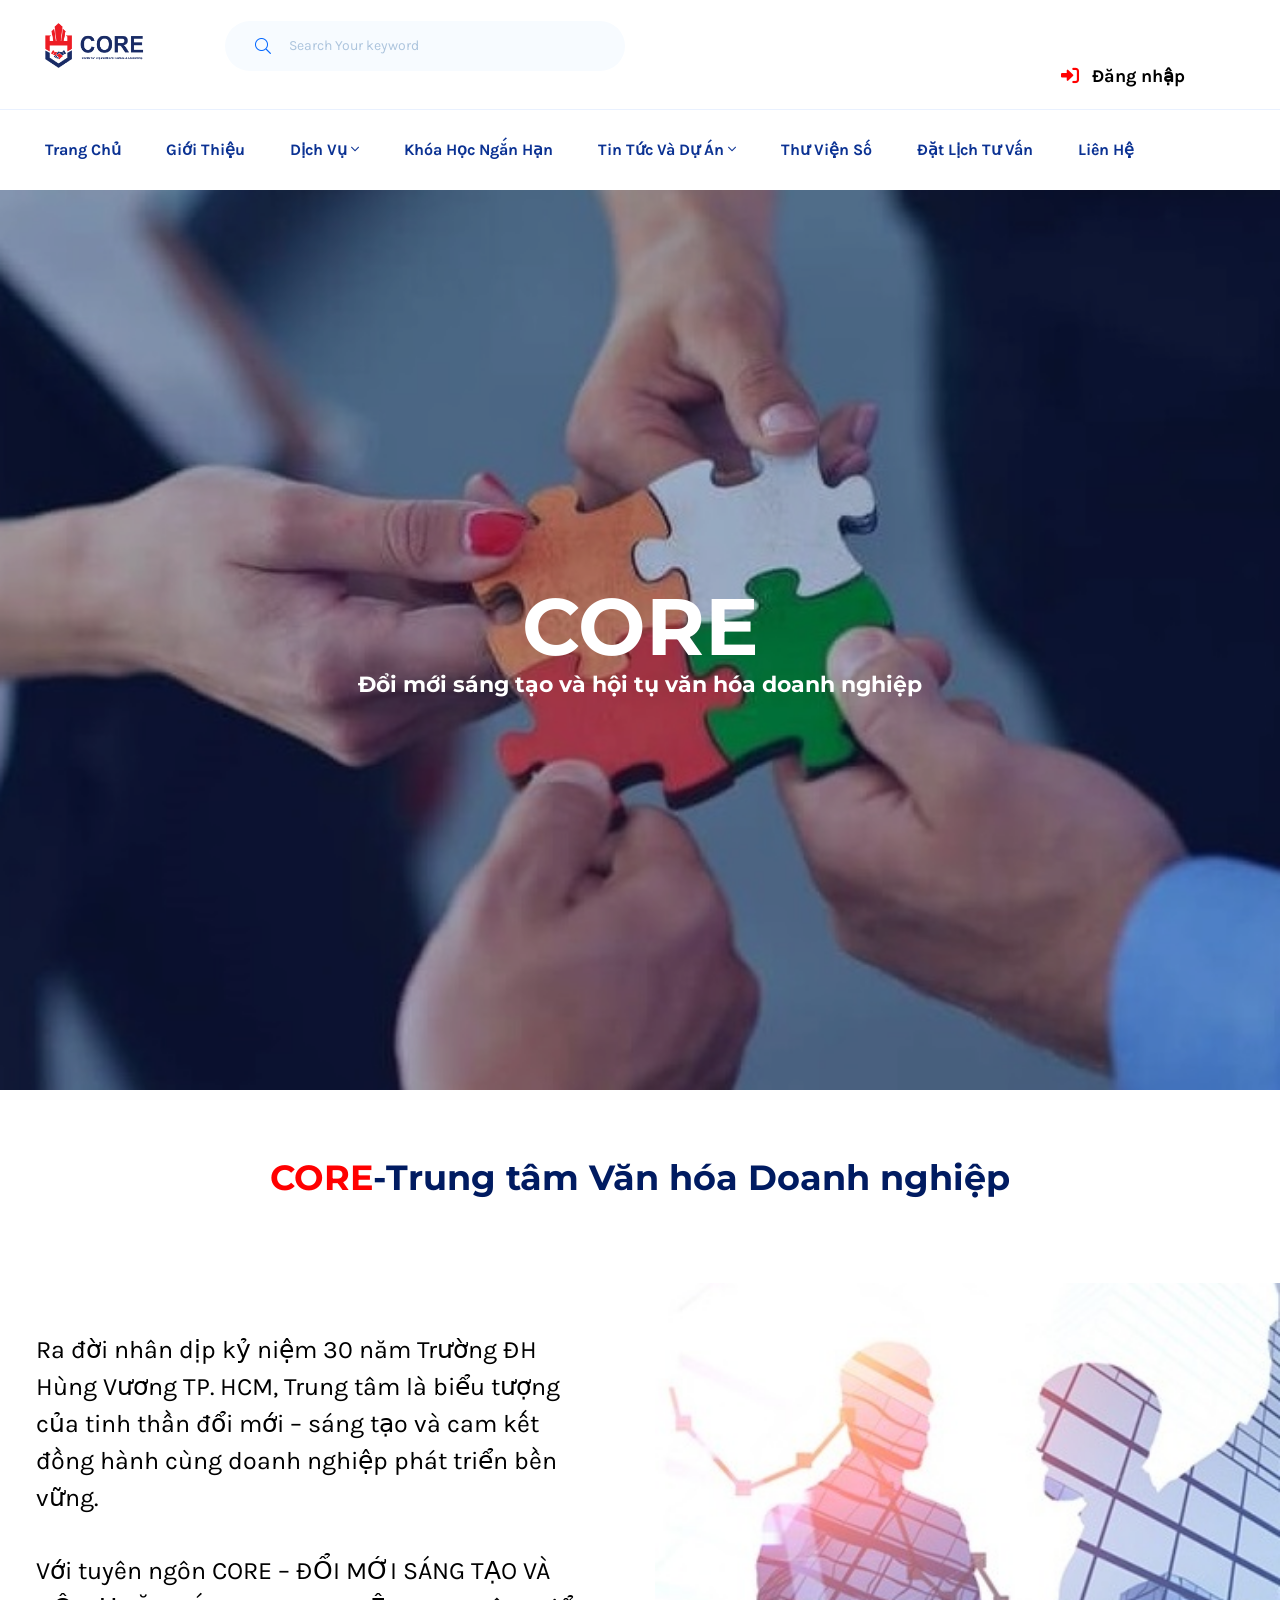
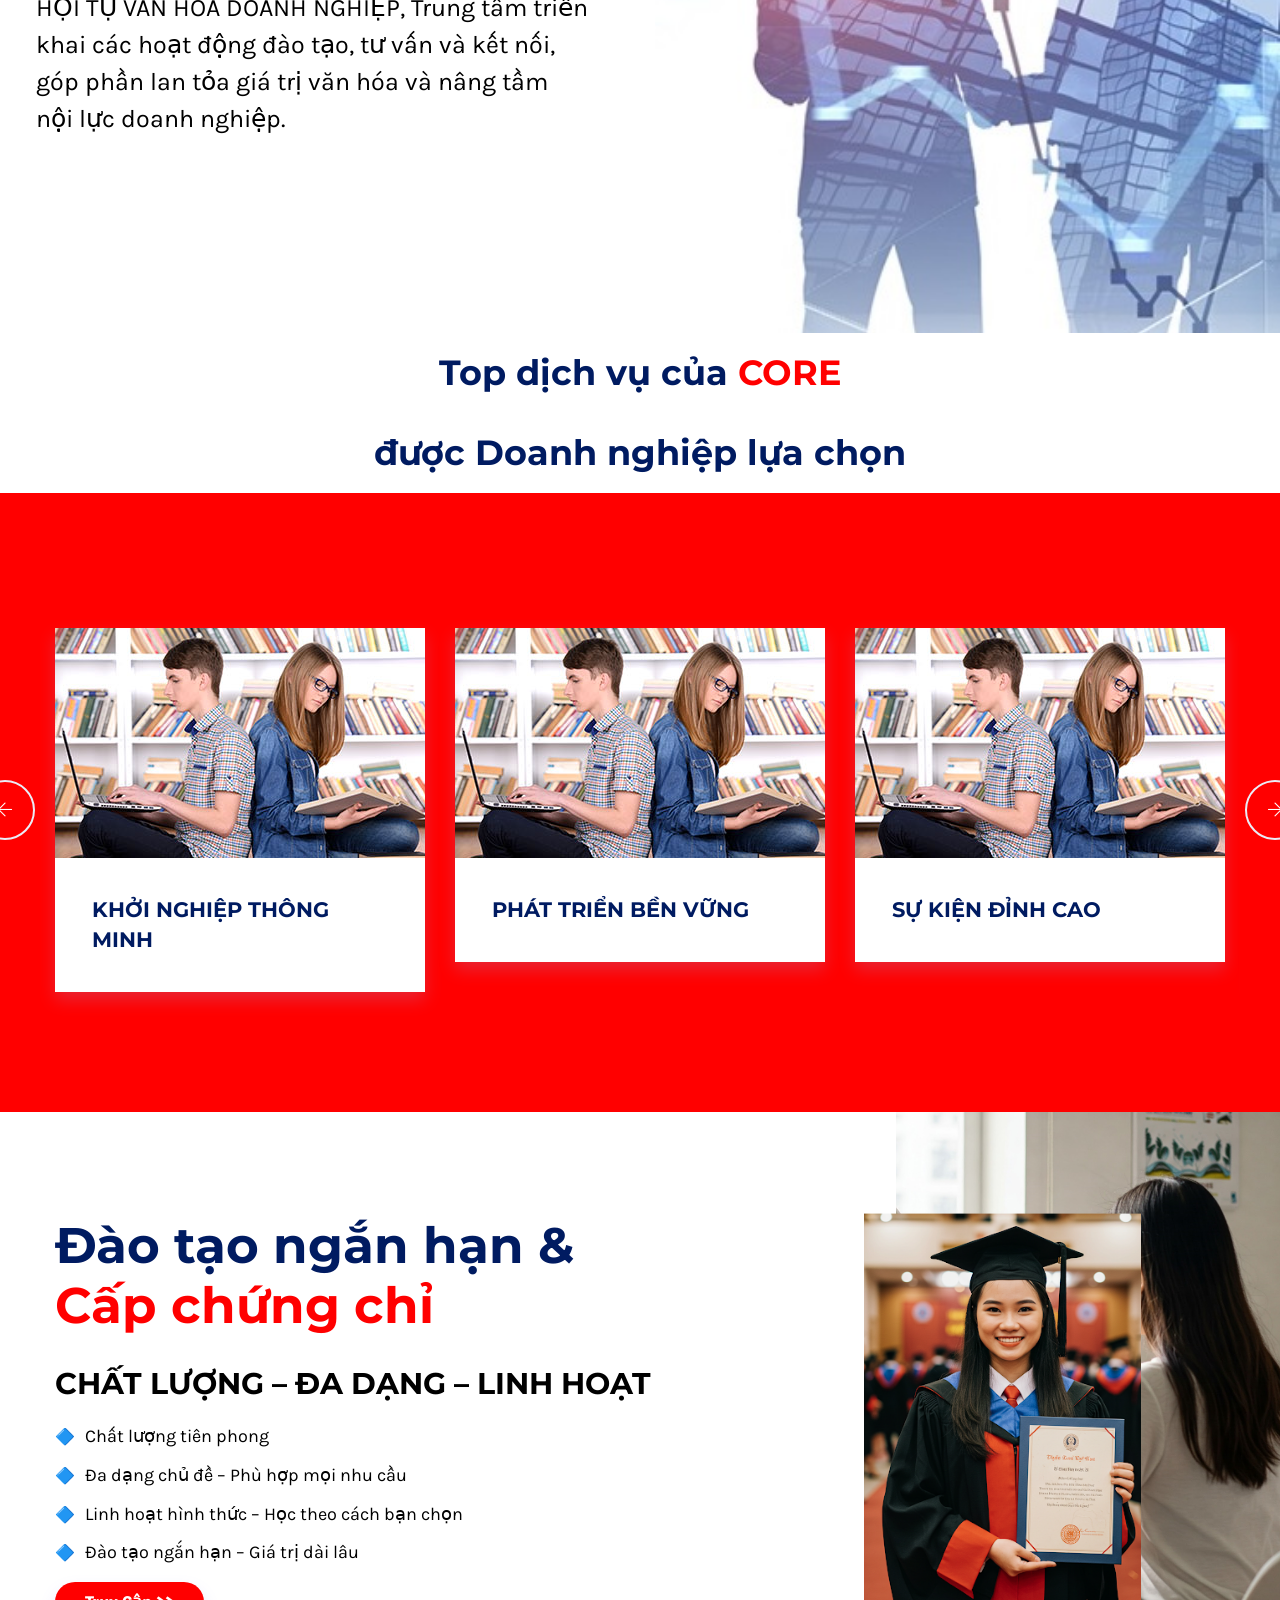
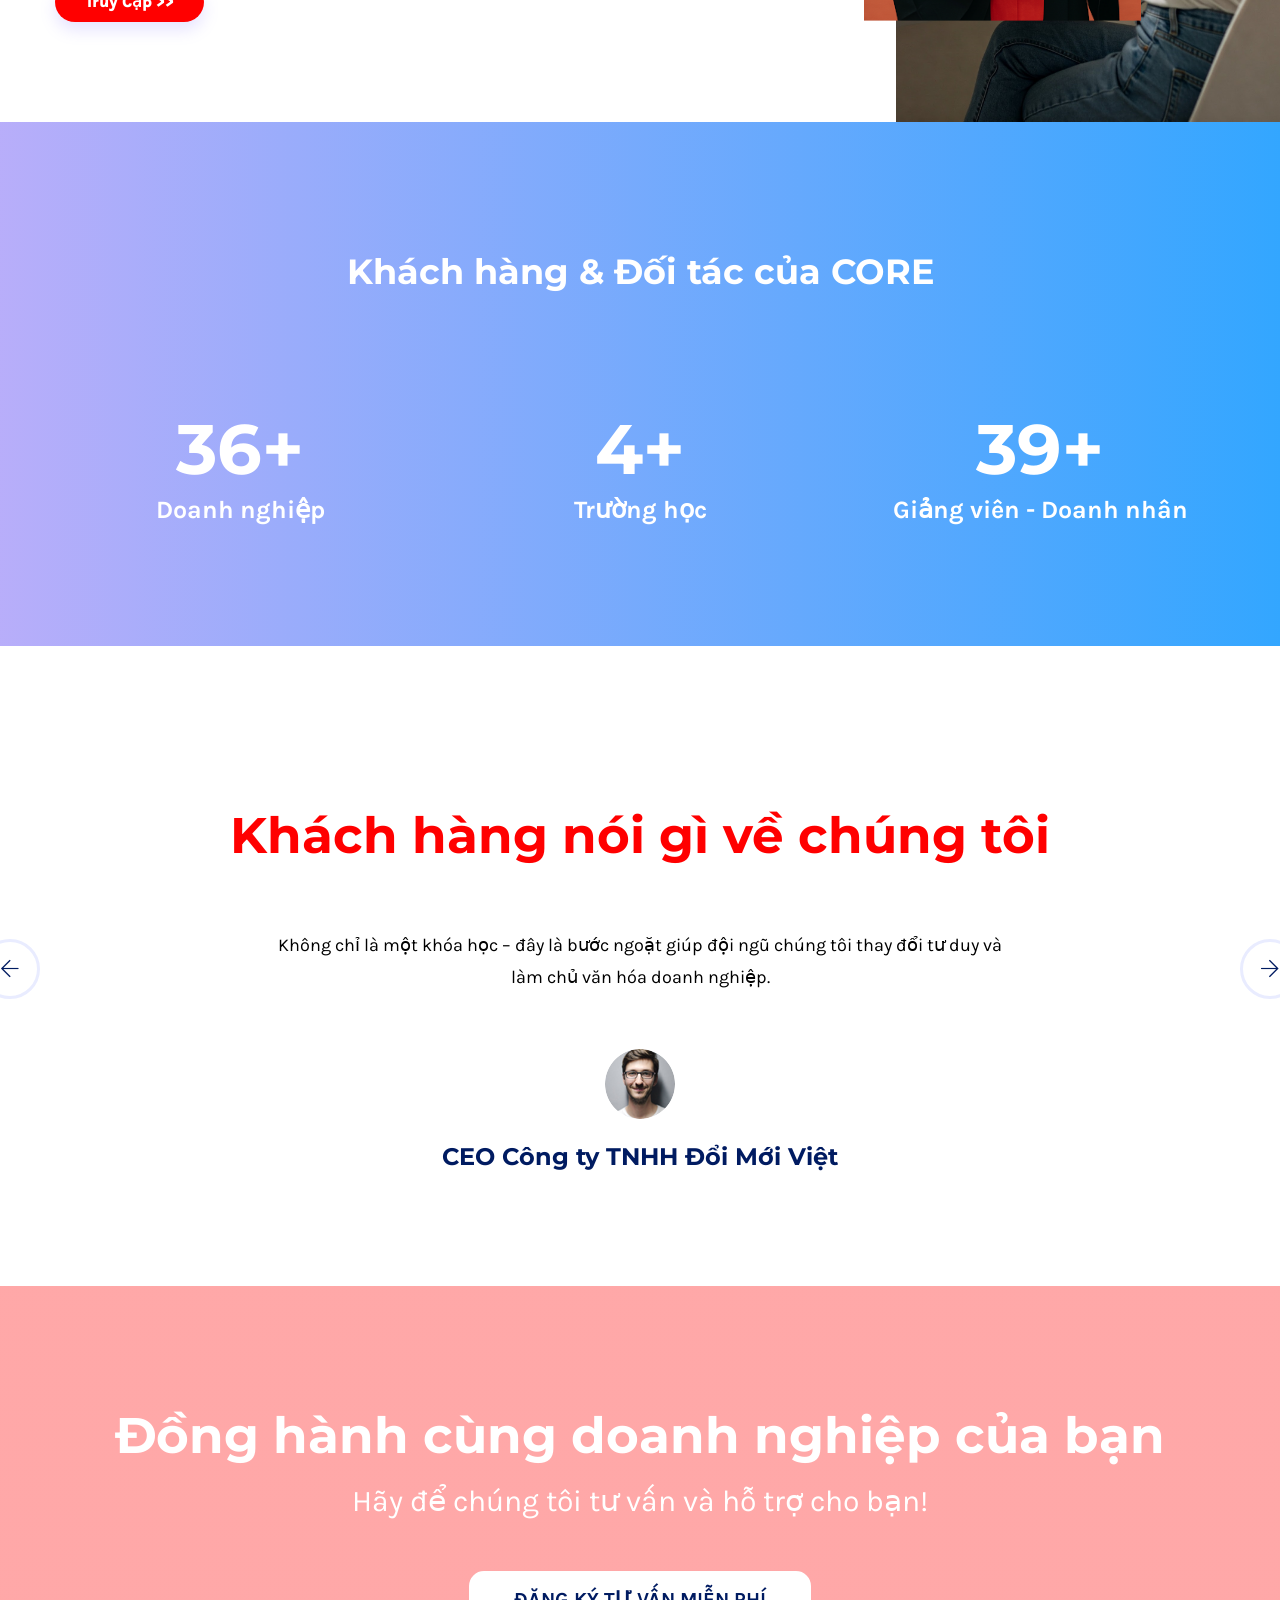
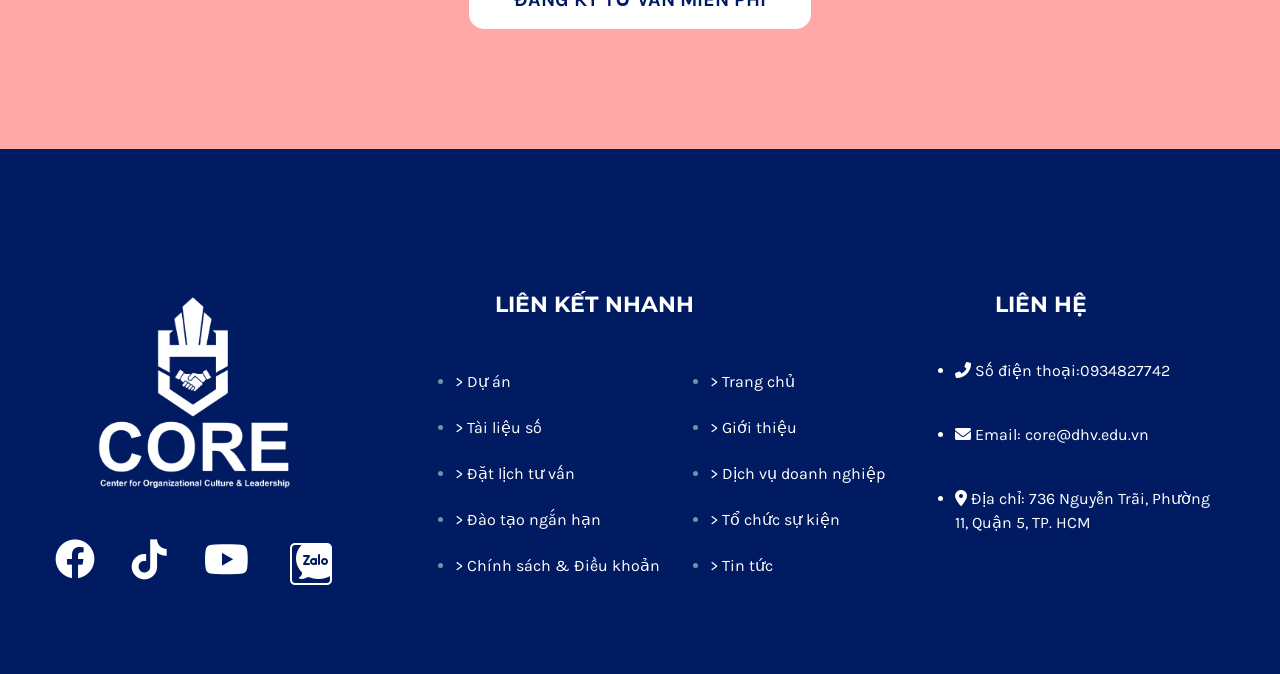
==== commit 3aa017f0: "Merge branch 'hoanggtan02'" ====
--- a/index.html
+++ b/index.html
@@ -127,7 +127,7 @@
                                         <li class="nav-item">
                                             <a class="page-scroll" href="#">Tin tức và Dự án <i class="fal fa-angle-down"></i></a>
                                             <ul class="sub-menu">
-                                                <li><a href="course-grid.html">Tin tức</a></li>
+                                                <li><a href="news.html">Tin tức</a></li>
                                                 <li><a href="course-list.html">Dự án</a></li>
                                             </ul>
                                         </li>              
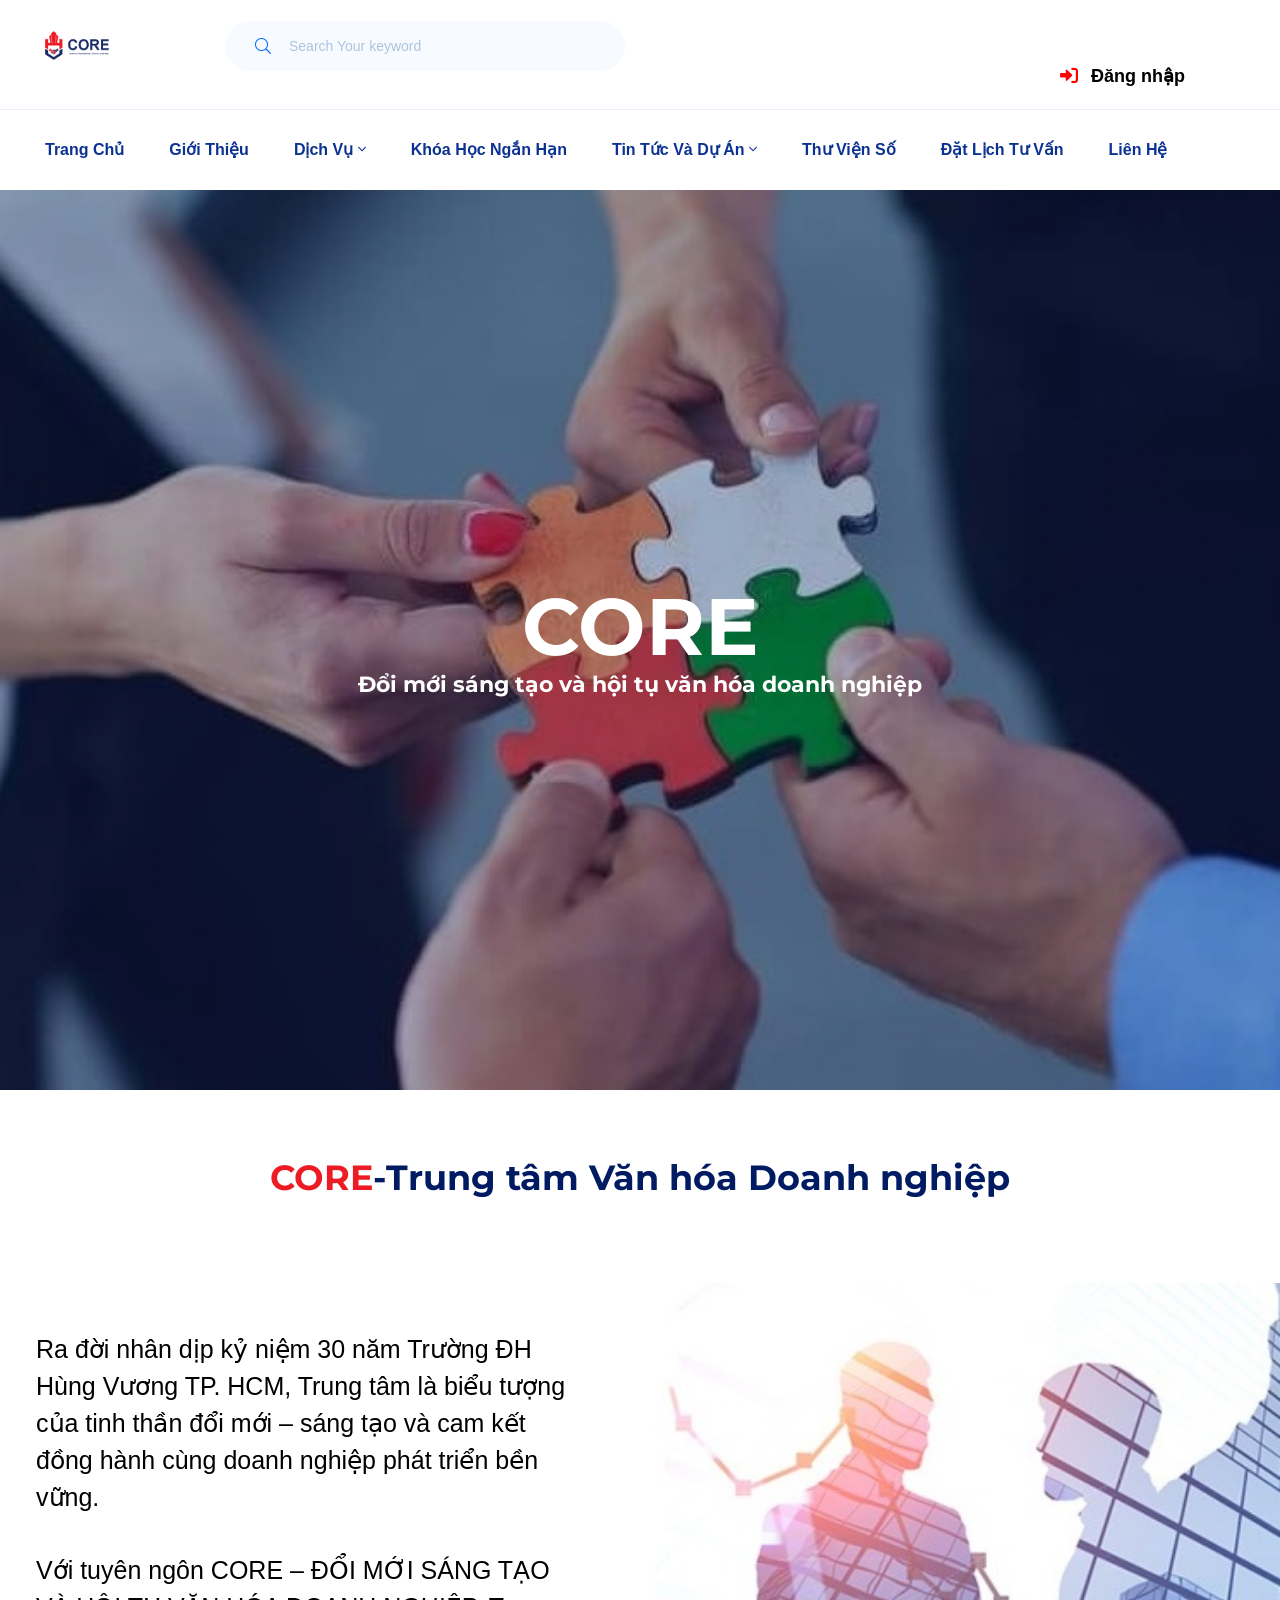
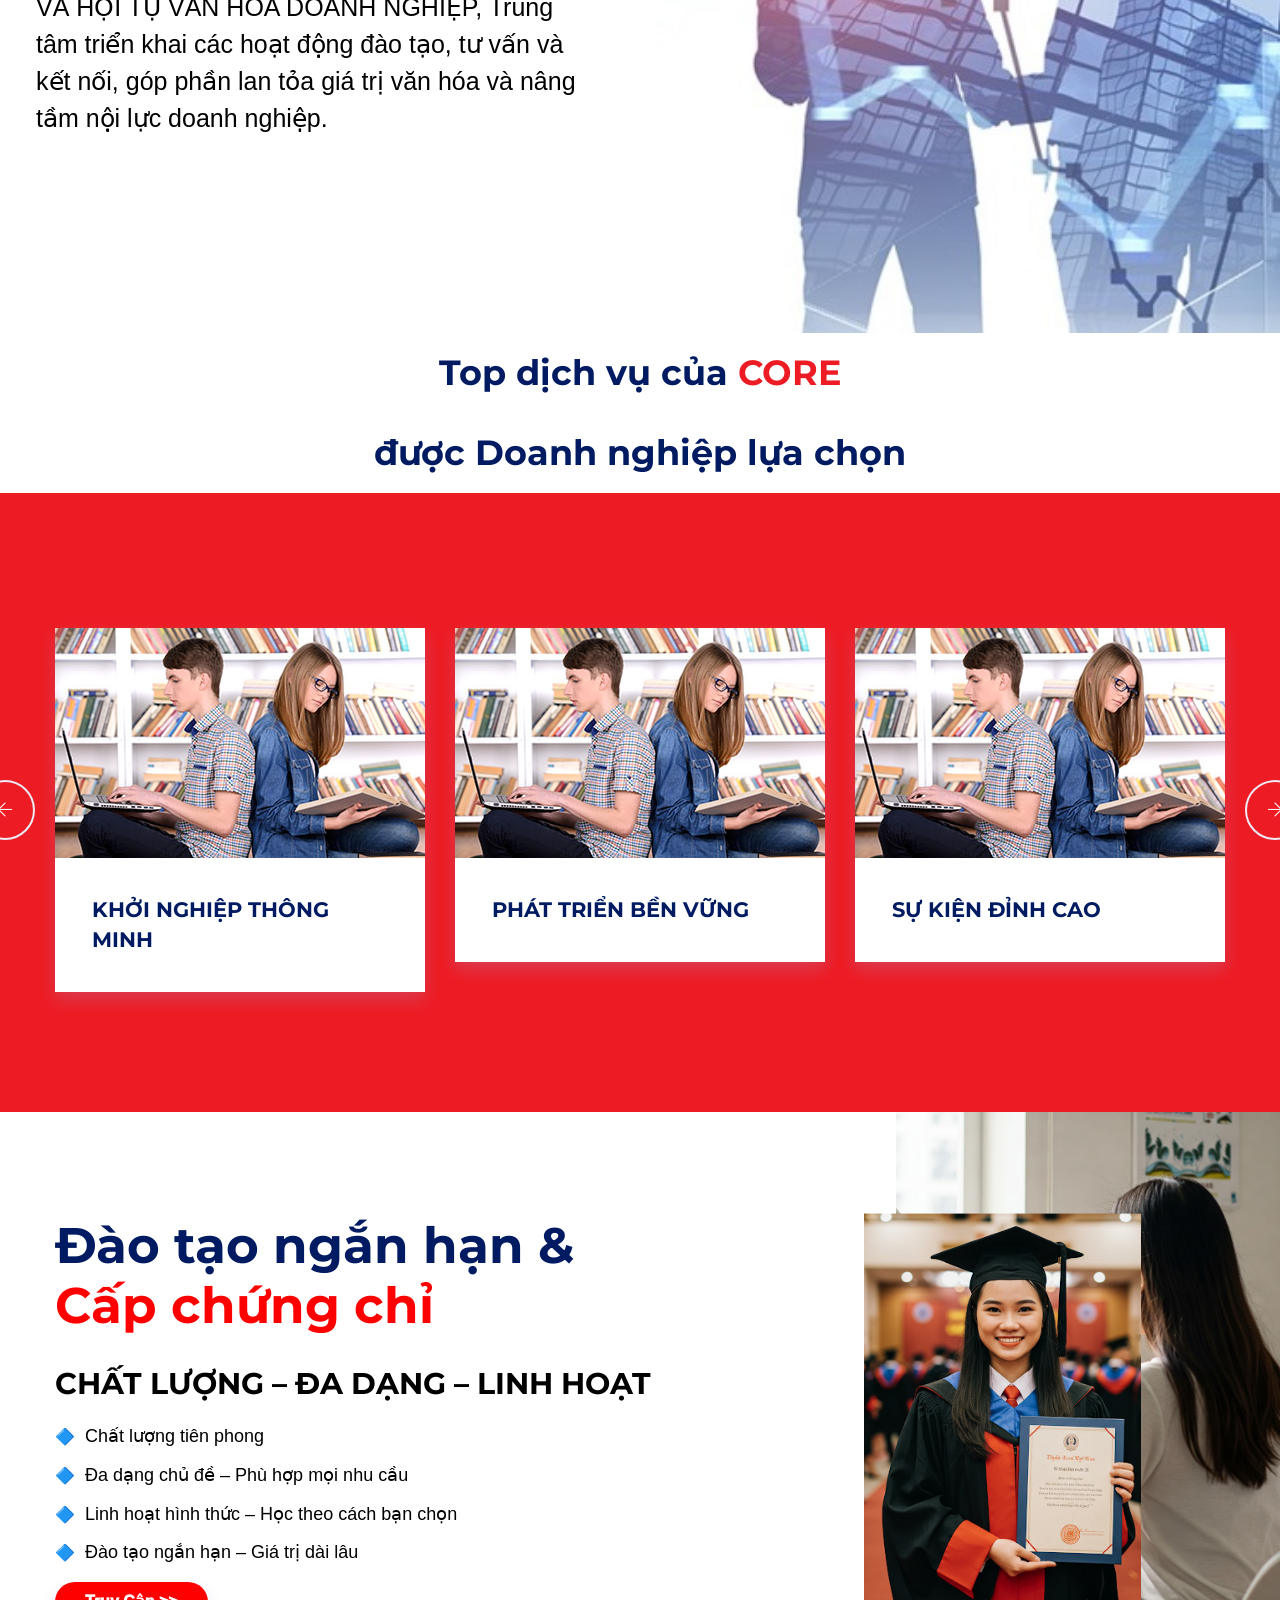
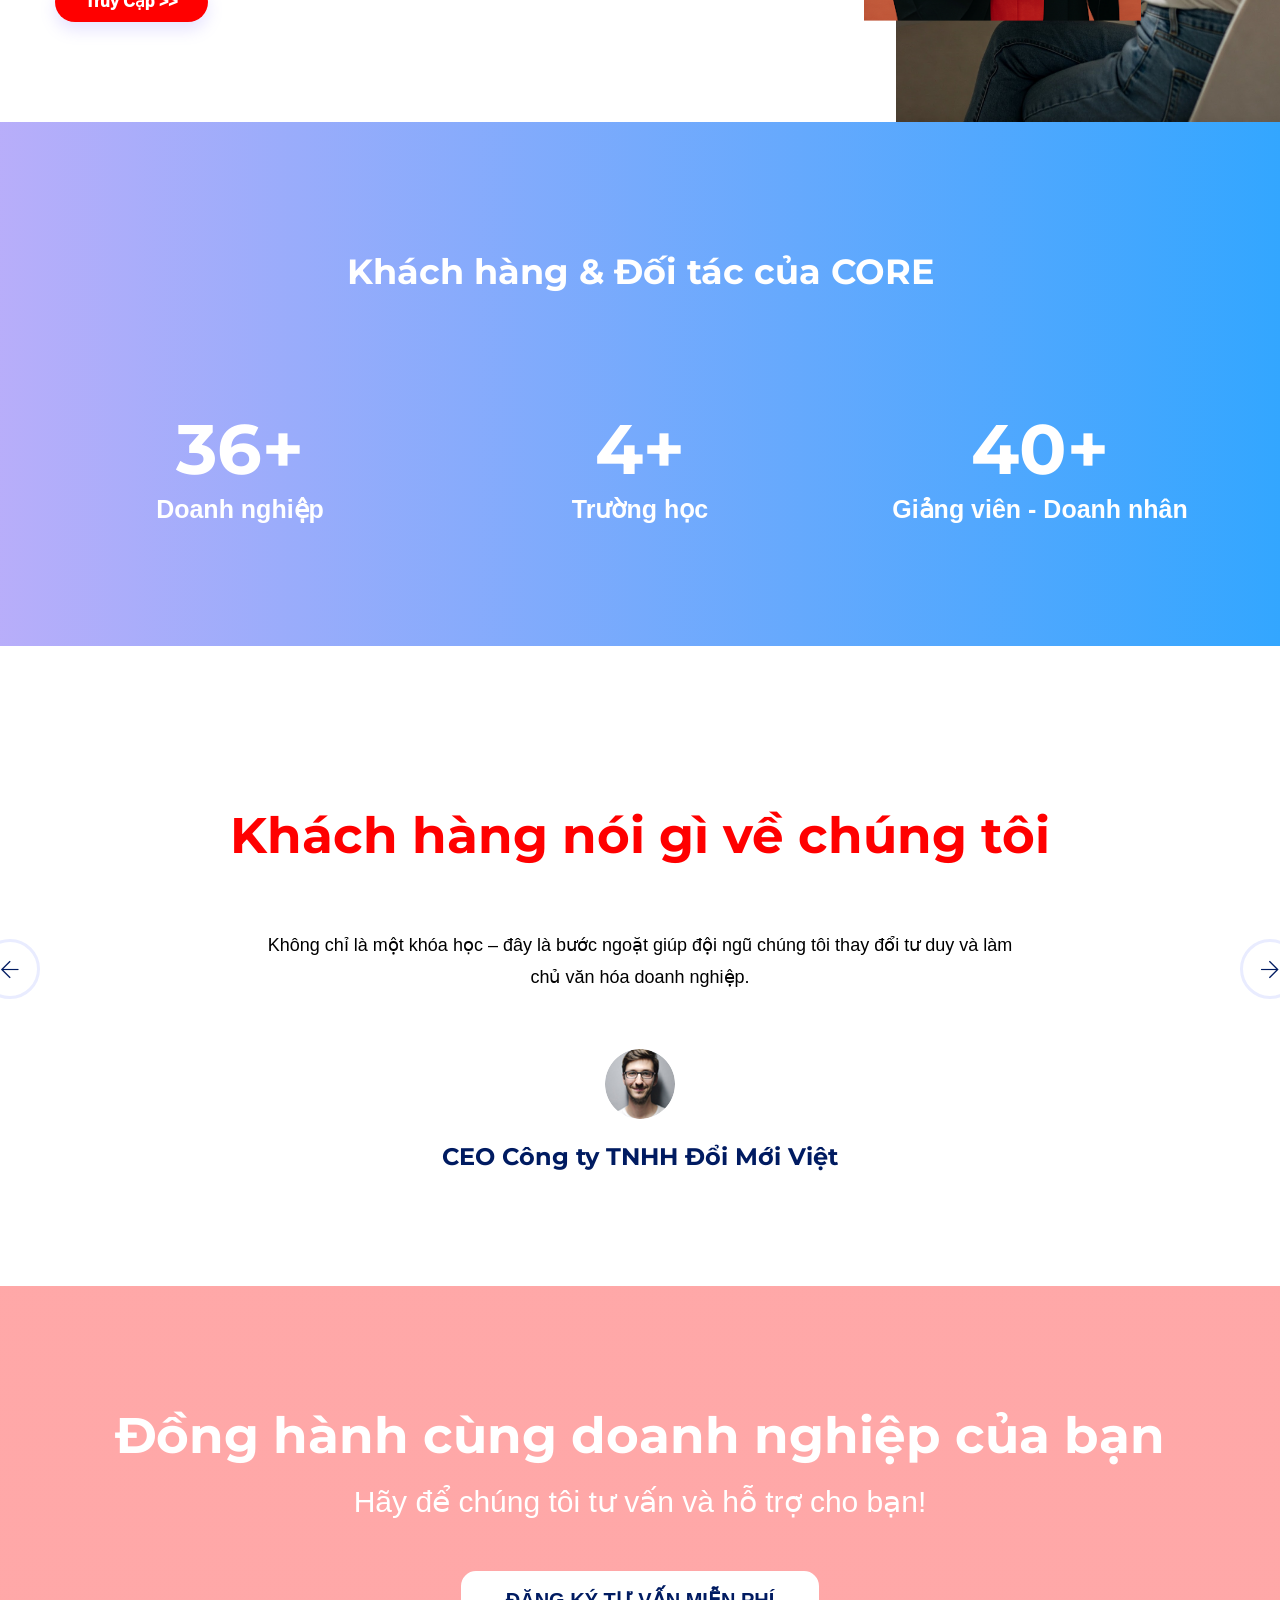
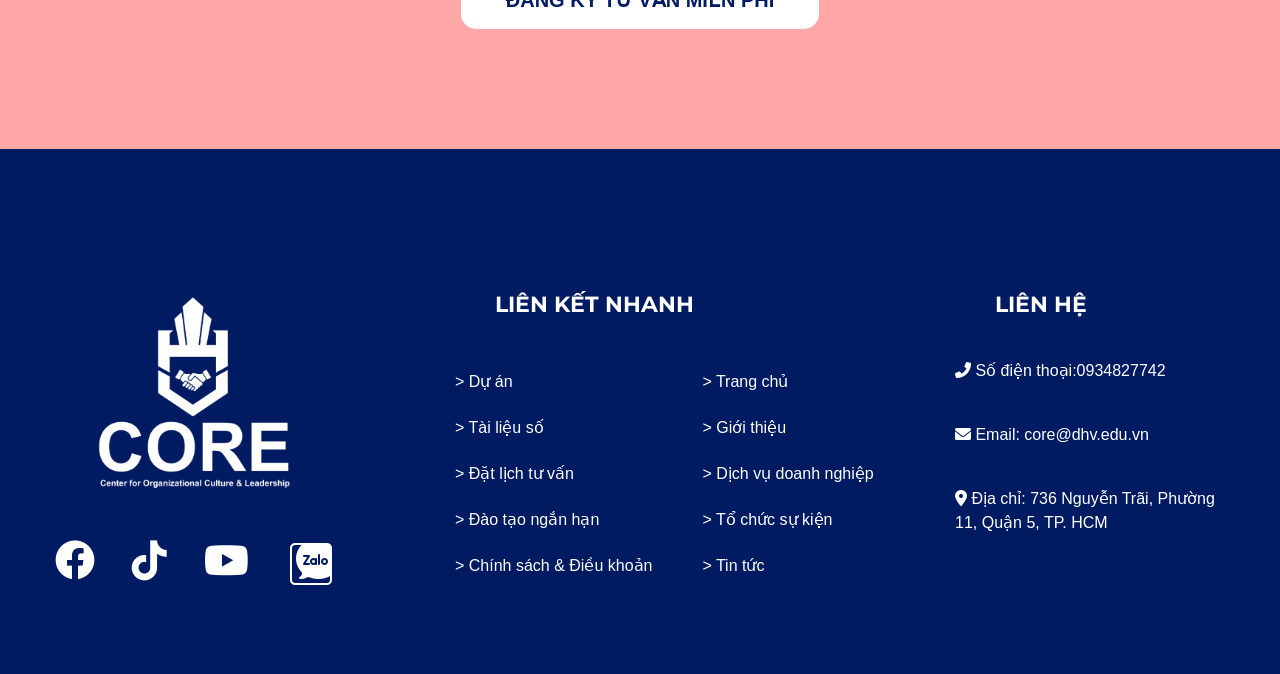
==== commit fabbc136: "chi tiet tin tuc" ====
--- a/index.html
+++ b/index.html
@@ -76,7 +76,7 @@
                 <div class="row">
                     <div class="col-lg-6 col-md-7 col-sm-5">
                         <div class="header-logo d-flex align-items-center justify-content-center justify-content-sm-start">
-                            <div class="logo"><a href="index.html"><img src="assets/images/Media/CORE 1.png" alt="logo"></a></div>
+                            <div class="logo"><a href="index.html"><img src="assets/images/Media/CORE 1.png" alt="logo" style="max-width: 65%;"></a></div>
                             <form class="d-none d-md-inline-block" action="#">
                                 <div class="input-box">
                                     <i class="fal fa-search"></i>
@@ -177,7 +177,7 @@
             <div class="row justify-content-center">
                 <div class="col-lg-8">
                     <div class="section-title text-center">
-                        <h4 class="title"><span style="color: red;">CORE</span>-Trung tâm Văn hóa Doanh nghiệp</h4>
+                        <h4 class="title"><span style="color: #ed1c24;">CORE</span>-Trung tâm Văn hóa Doanh nghiệp</h4>
                     </div>
                 </div>
             <!-- Bên trái: Nội dung chữ -->
@@ -209,7 +209,7 @@
             <div class="row justify-content-center">
                 <div class="col-lg-11">
                     <div class="section-title text-center">
-                        <h3 class="title" style="padding-bottom: 0px;">Top dịch vụ của <span style="color: red;">CORE</span></h3>
+                        <h3 class="title" style="padding-bottom: 0px;">Top dịch vụ của <span style="color: #ed1c24;">CORE</span></h3>
                         <h3 class="title" style="padding-bottom: 0px;"> được Doanh nghiệp lựa chọn</h3>
                     </div>
                 </div>
@@ -217,7 +217,7 @@
     </section>
 
 
-    <section class="advance-courses-area advance-courses-area-2 pb-120 pt-105 bg_cover" style="background-color:red;">
+    <section class="advance-courses-area advance-courses-area-2 pb-120 pt-105 bg_cover" style="background-color:#ed1c24;">
         <div class="container">
             <div class="row courses-active">
                 <div class="col-lg-4">
--- a/assets/css/style.css
+++ b/assets/css/style.css
@@ -23,7 +23,7 @@
 ===========================*/
 @import url("https://fonts.googleapis.com/css?family=Karla:400,400i,700,700i|Montserrat:300,300i,400,400i,500,500i,600,600i,700,900|Philosopher:400,700,700i&amp;display=swap");
 body {
-  font-family: "Karla", sans-serif;
+  /* font-family: "Karla", sans-serif; */
   font-weight: normal;
   font-style: normal;
   color: #6b93aa;
@@ -88,6 +88,7 @@
 ol {
   margin: 0px;
   padding: 0px;
+  list-style-type: none; 
   }
 
 p {
@@ -733,7 +734,7 @@
           top: -1px;
           height: 2px;
           width: 0%;
-          background: #f16001;
+          background: #ed1c24;
           -webkit-transition: all 0.3s ease-out 0s;
           -moz-transition: all 0.3s ease-out 0s;
           -ms-transition: all 0.3s ease-out 0s;
@@ -746,7 +747,7 @@
             .navigation .navbar .navbar-nav .nav-item a::before {
               display: none; } }
         .navigation .navbar .navbar-nav .nav-item a:hover {
-          color: #f16001; }
+          color: #ed1c24; }
           .navigation .navbar .navbar-nav .nav-item a:hover::before {
             width: 100%; }
       .navigation .navbar .navbar-nav .nav-item .sub-menu {
@@ -4060,6 +4061,7 @@
     18.COURSE css 
 ===========================*/
 .course-grid-area {
+
    }
   .course-grid-area .course-sidebar .course-price-filter {
     padding: 30px 30px 20px; }
@@ -5982,10 +5984,12 @@
     position: relative; }
     .blog-standard-area .blog-sidebar .blog-side-about .blog-Search-content .input-box input {
       width: 100%;
-      border: 0;
+      border: 1;
+      border-color: #EEEEEE;
+      border-radius: 30px;
       height: 60px;
       line-height: 60px;
-      background: #f6f4ff;
+      /* background: #f6f4ff; */
       padding-left: 30px;
       color: #7e9cac;
       font-size: 14px; }
@@ -6000,7 +6004,7 @@
       top: 0;
       right: 0;
       height: 100%;
-      background: #06f;
+      background: #ed1c24;
       color: #fff;
       border: 0;
       line-height: 60px;
@@ -6240,7 +6244,7 @@
     .blog-standard-area .blog-standard .single-blog-grid .blog-thumb img {
       width: 100%; }
   .blog-standard-area .blog-standard .single-blog-grid .blog-content {
-    padding: 0px 40px 35px;
+    padding: 0px 15px 1%;
     margin-top: -12px;
     z-index: 3;
     position: relative; }
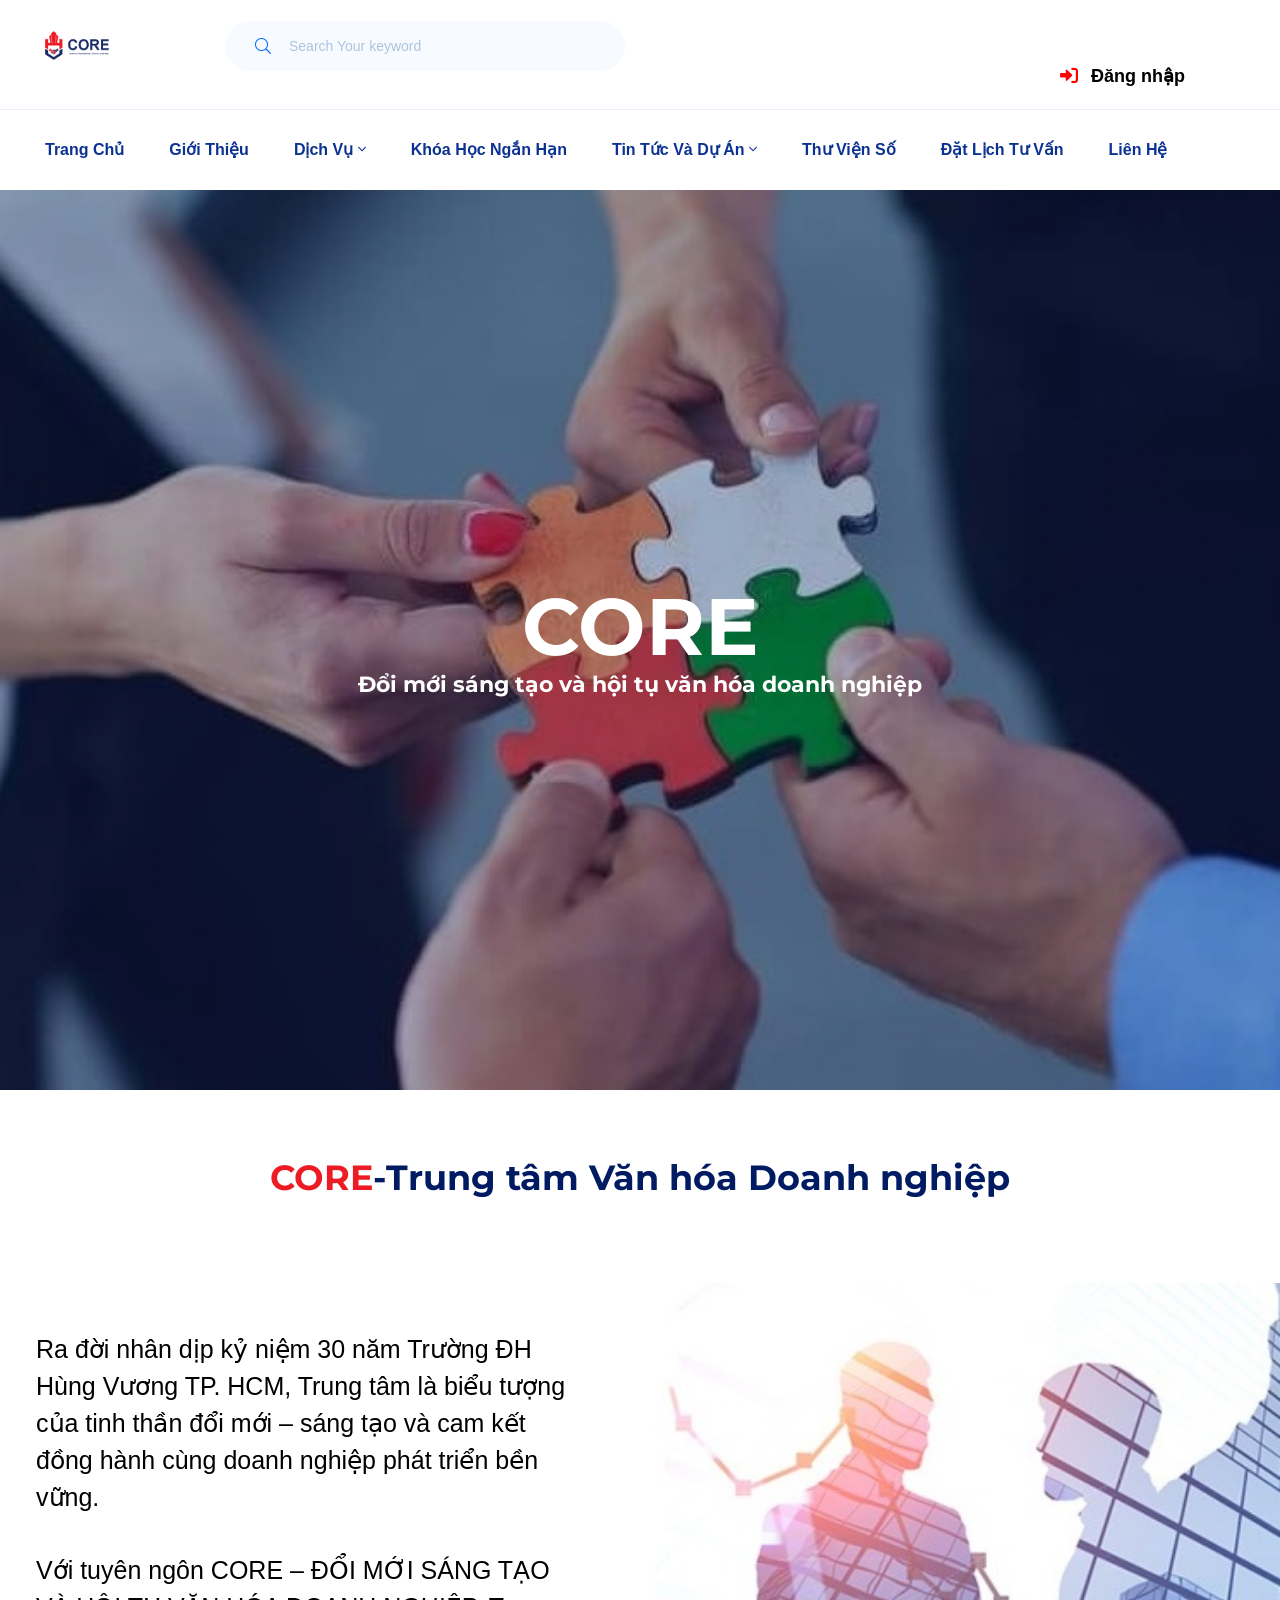
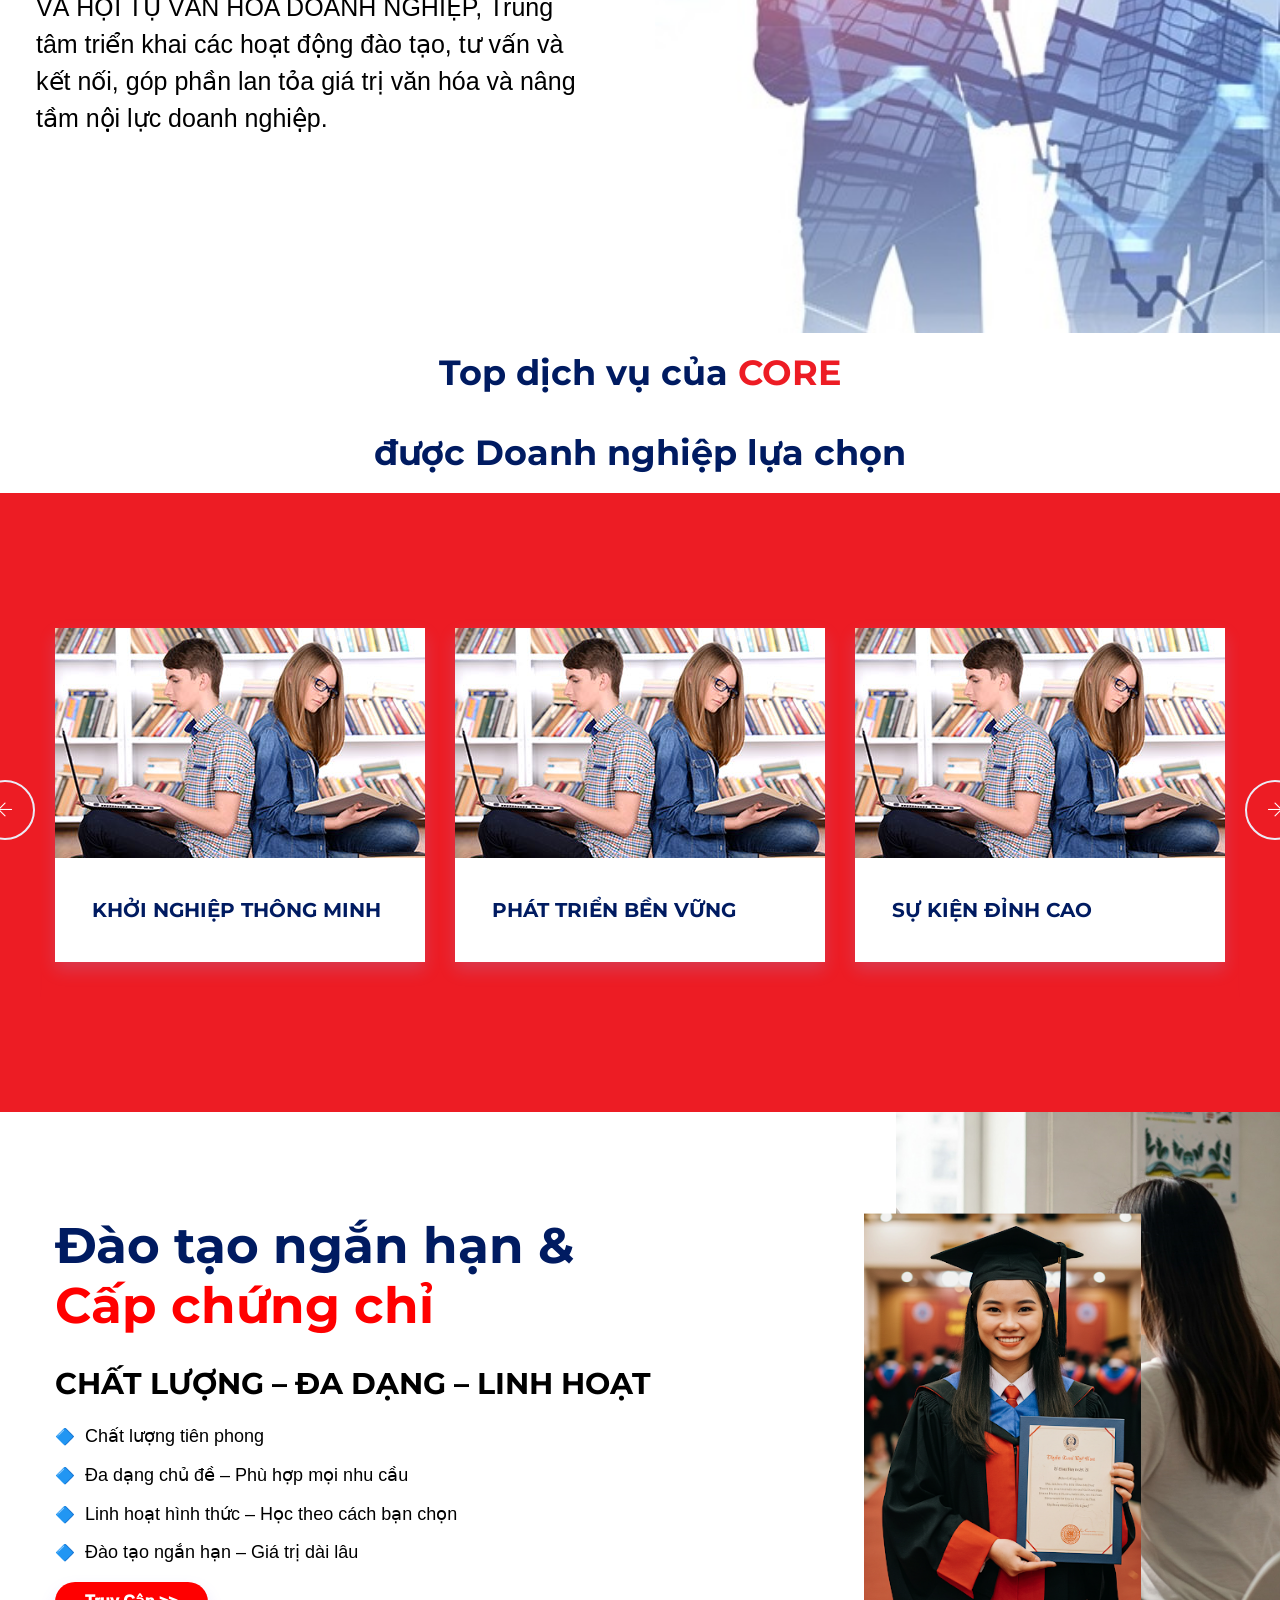
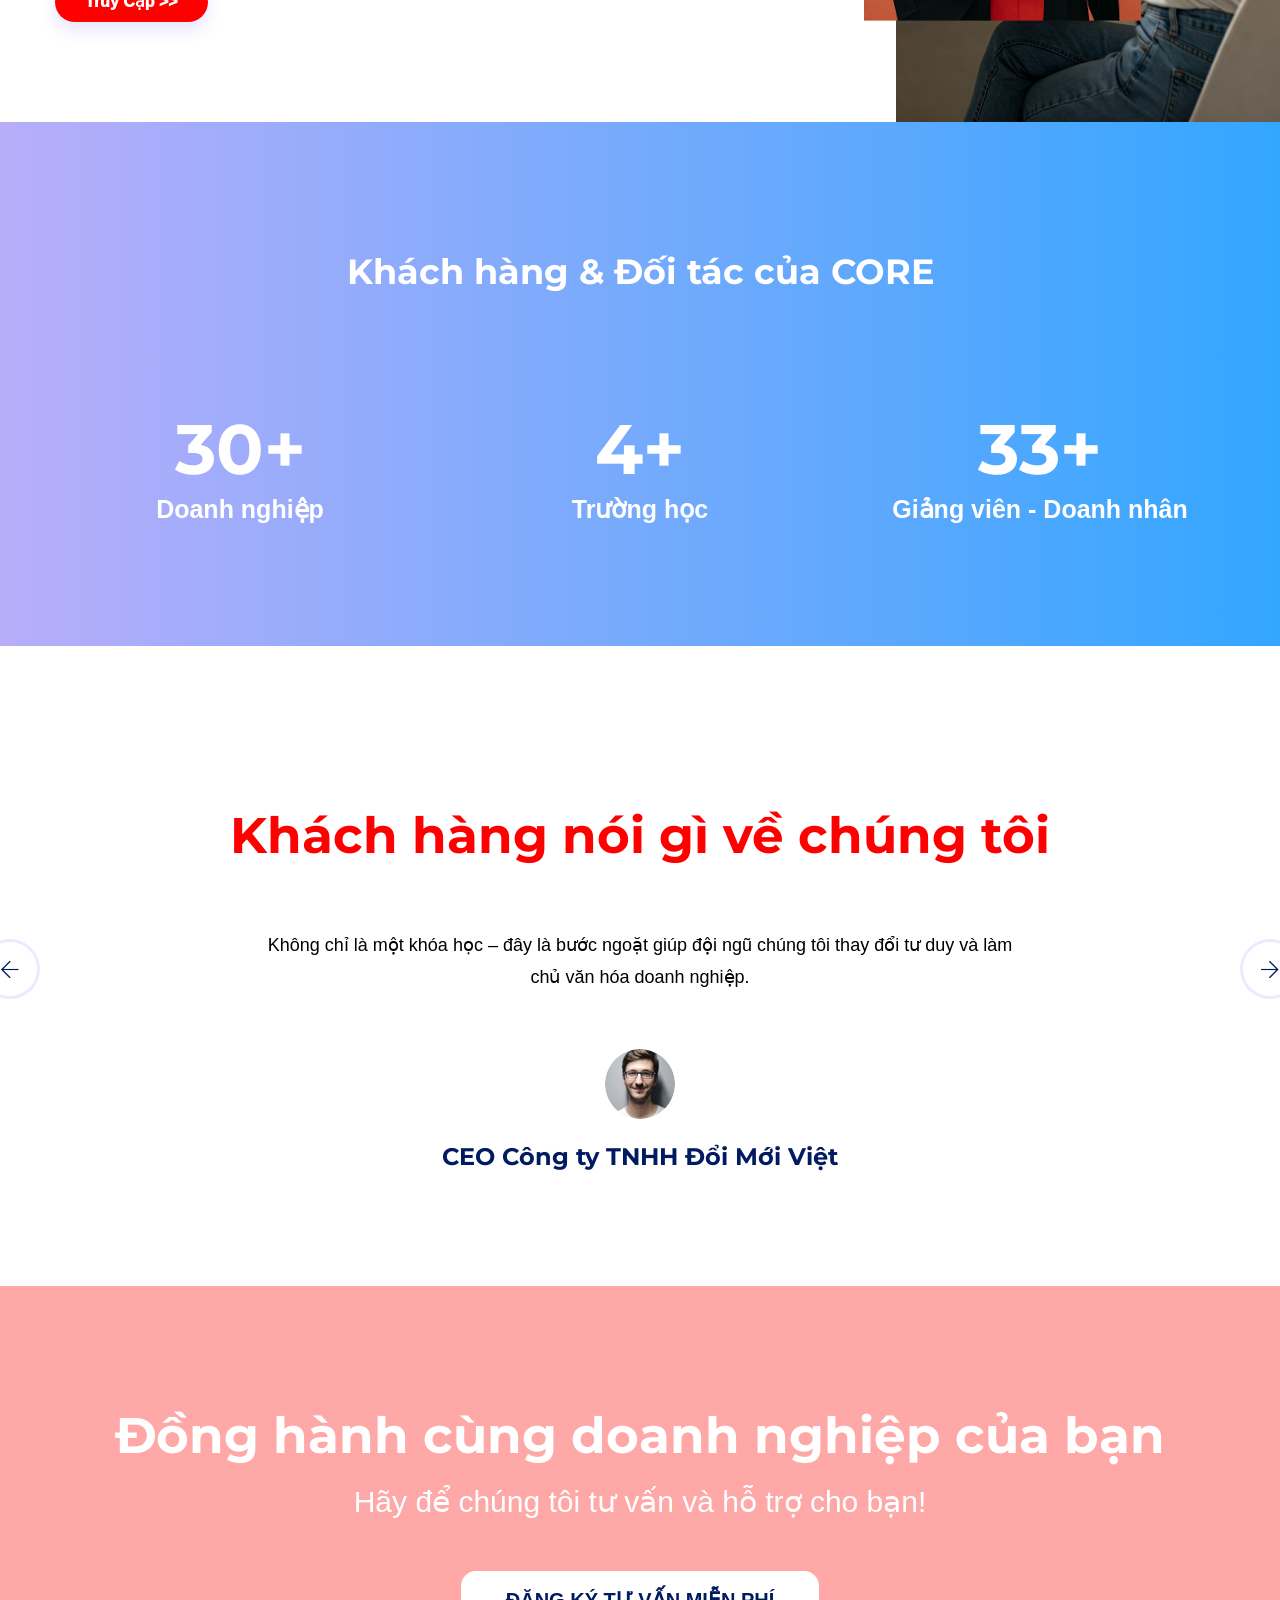
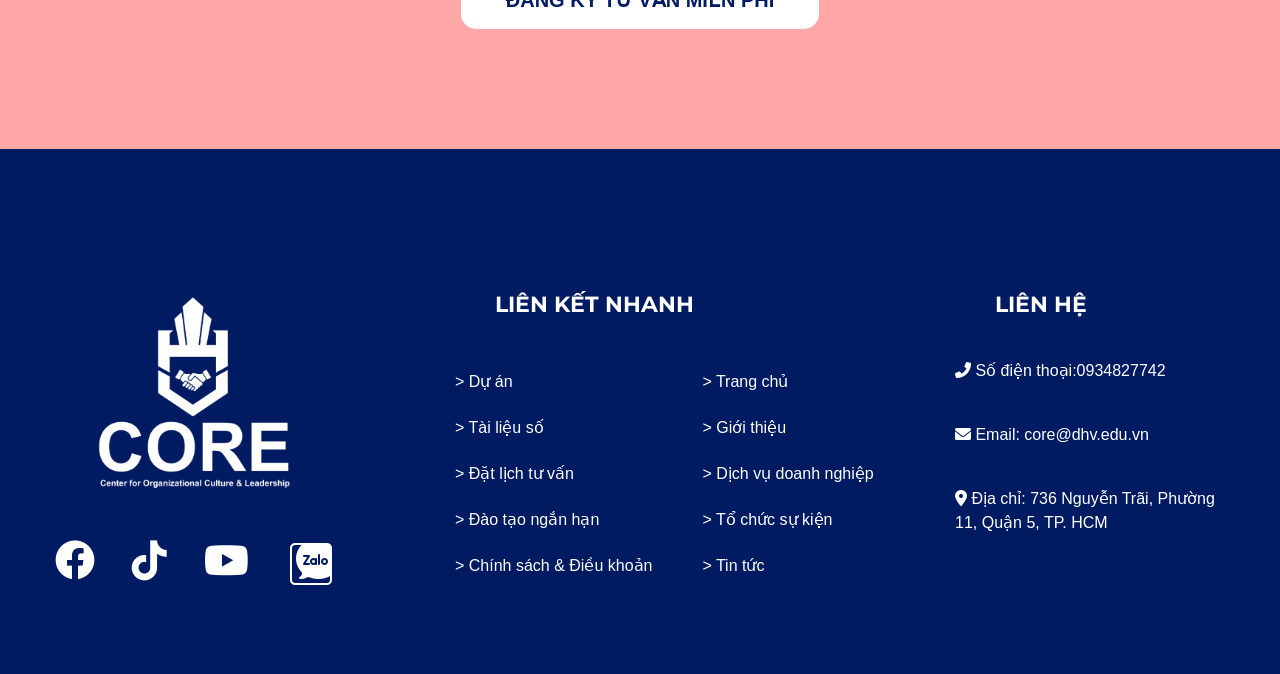
==== commit f42d9c6a: "fix giao dien" ====
--- a/index.html
+++ b/index.html
@@ -227,7 +227,7 @@
                         </div>
                         <div class="courses-content">
                             <a href="#">
-                                <h4 class="title">KHỞI NGHIỆP THÔNG MINH</h4>
+                                <h4 class="title" style="font-size: 20px;">KHỞI NGHIỆP THÔNG MINH</h4>
                             </a>
                         </div>
                     </div>
@@ -239,7 +239,7 @@
                         </div>
                         <div class="courses-content">
                             <a href="#">
-                                <h4 class="title">PHÁT TRIỂN BỀN VỮNG</h4>
+                                <h4 class="title" style="font-size: 20px;">PHÁT TRIỂN BỀN VỮNG</h4>
                             </a>
                         </div>
                     </div>
@@ -251,7 +251,7 @@
                         </div>
                         <div class="courses-content">
                             <a href="#">
-                                <h4 class="title">SỰ KIỆN ĐỈNH CAO</h4>
+                                <h4 class="title" style="font-size: 20px;">SỰ KIỆN ĐỈNH CAO</h4>
                             </a>
                         </div>
                     </div>
@@ -263,7 +263,7 @@
                         </div>
                         <div class="courses-content">
                             <a href="#">
-                                <h4 class="title">Discover industry leading E Learning Tools</h4>
+                                <h4 class="title" style="font-size: 20px;">Discover industry leading E Learning Tools</h4>
                             </a>
                         </div>
                     </div>
--- a/assets/css/style.css
+++ b/assets/css/style.css
@@ -6035,7 +6035,7 @@
     text-align: left; }
     .blog-standard-area .blog-sidebar .blog-side-about .blog-categories-content ul li a {
       display: block;
-      background: #152136;
+      background: rgba(18, 31, 76, 0.7);
       color: #fff;
       margin-top: 10px;
       padding-left: 30px;
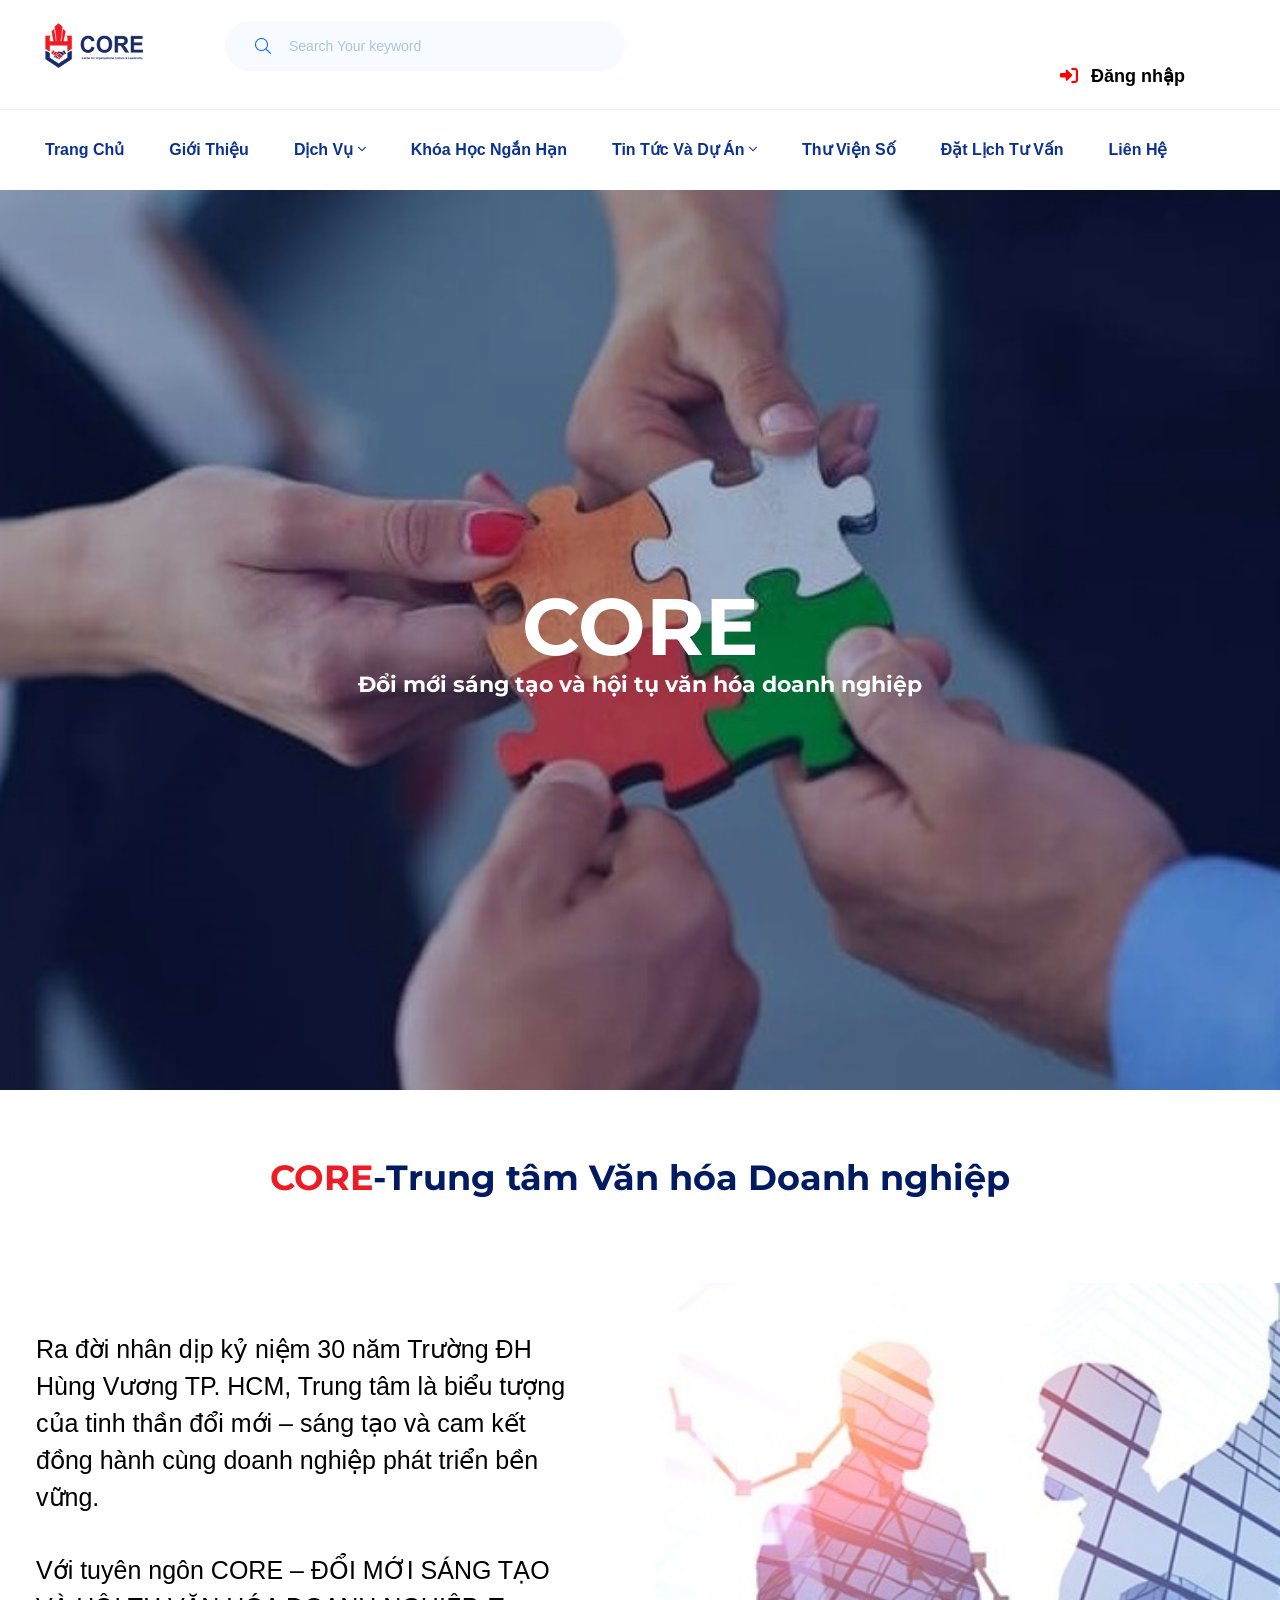
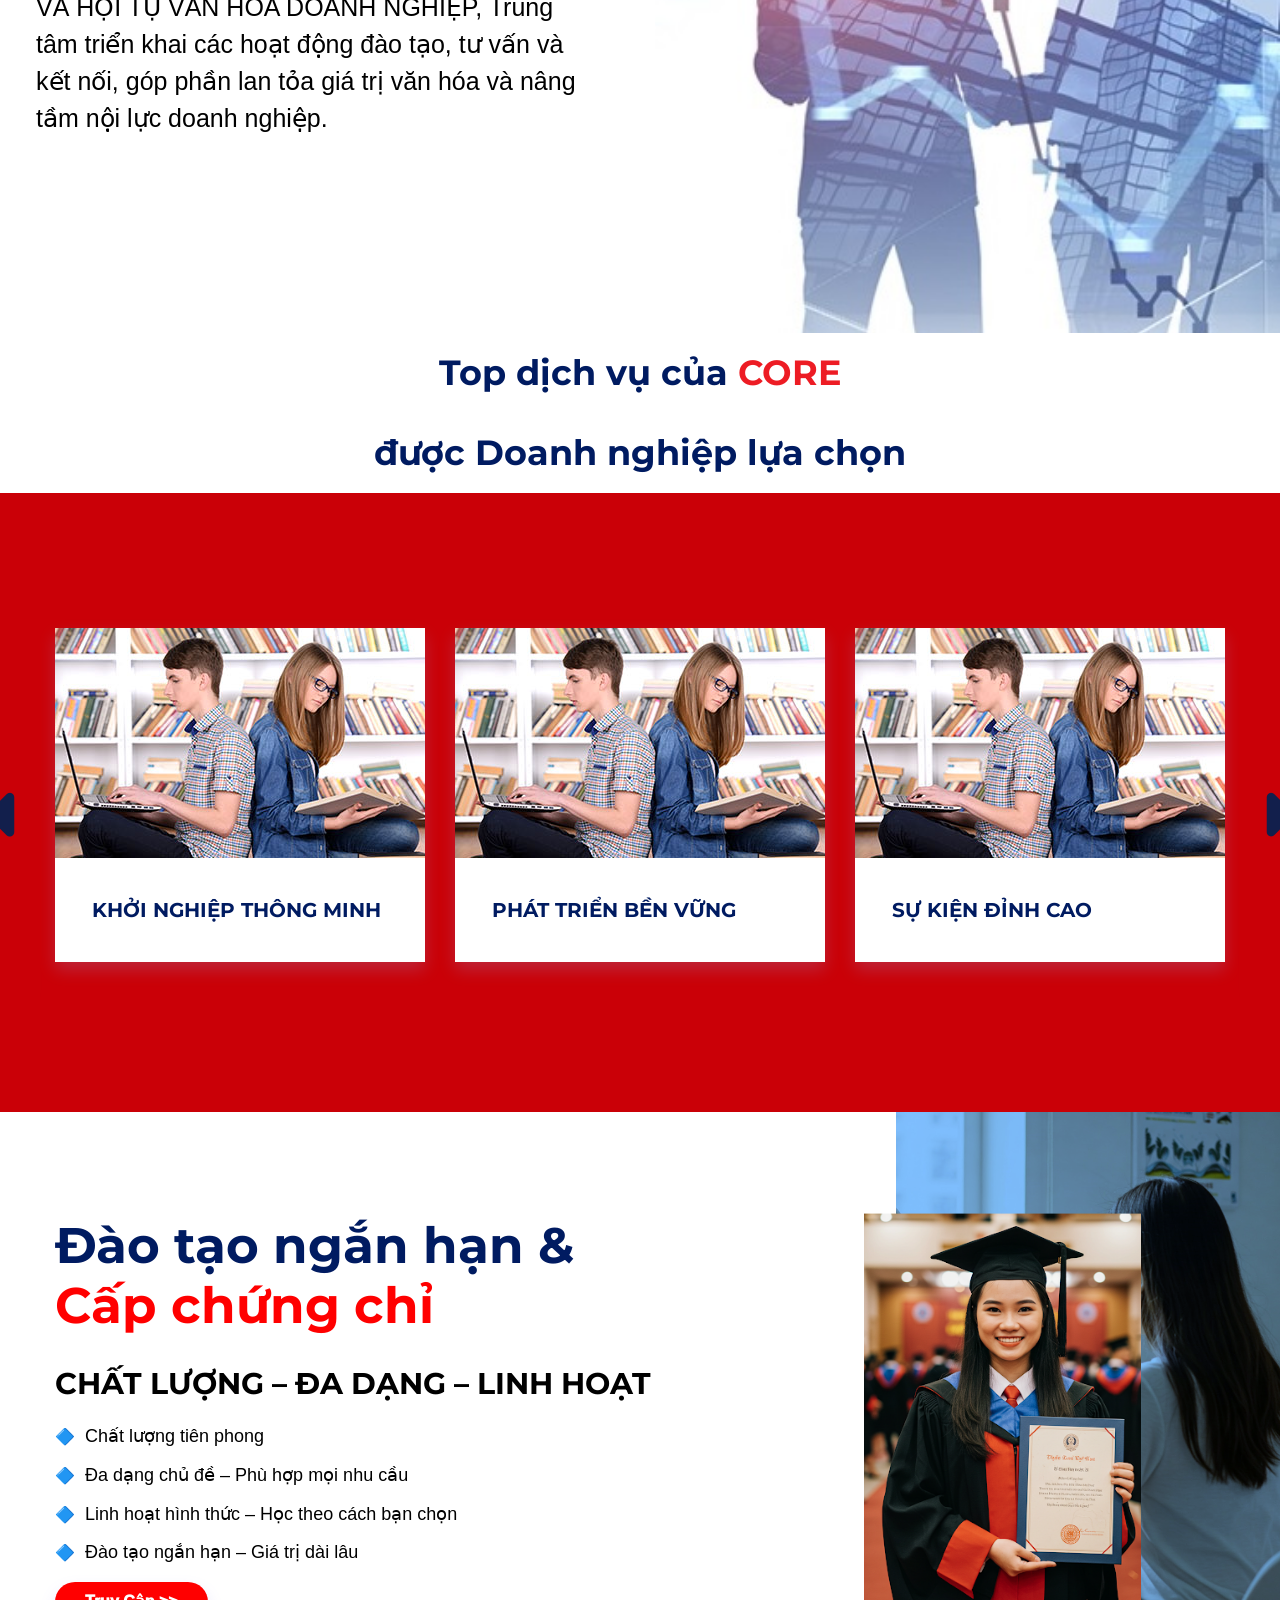
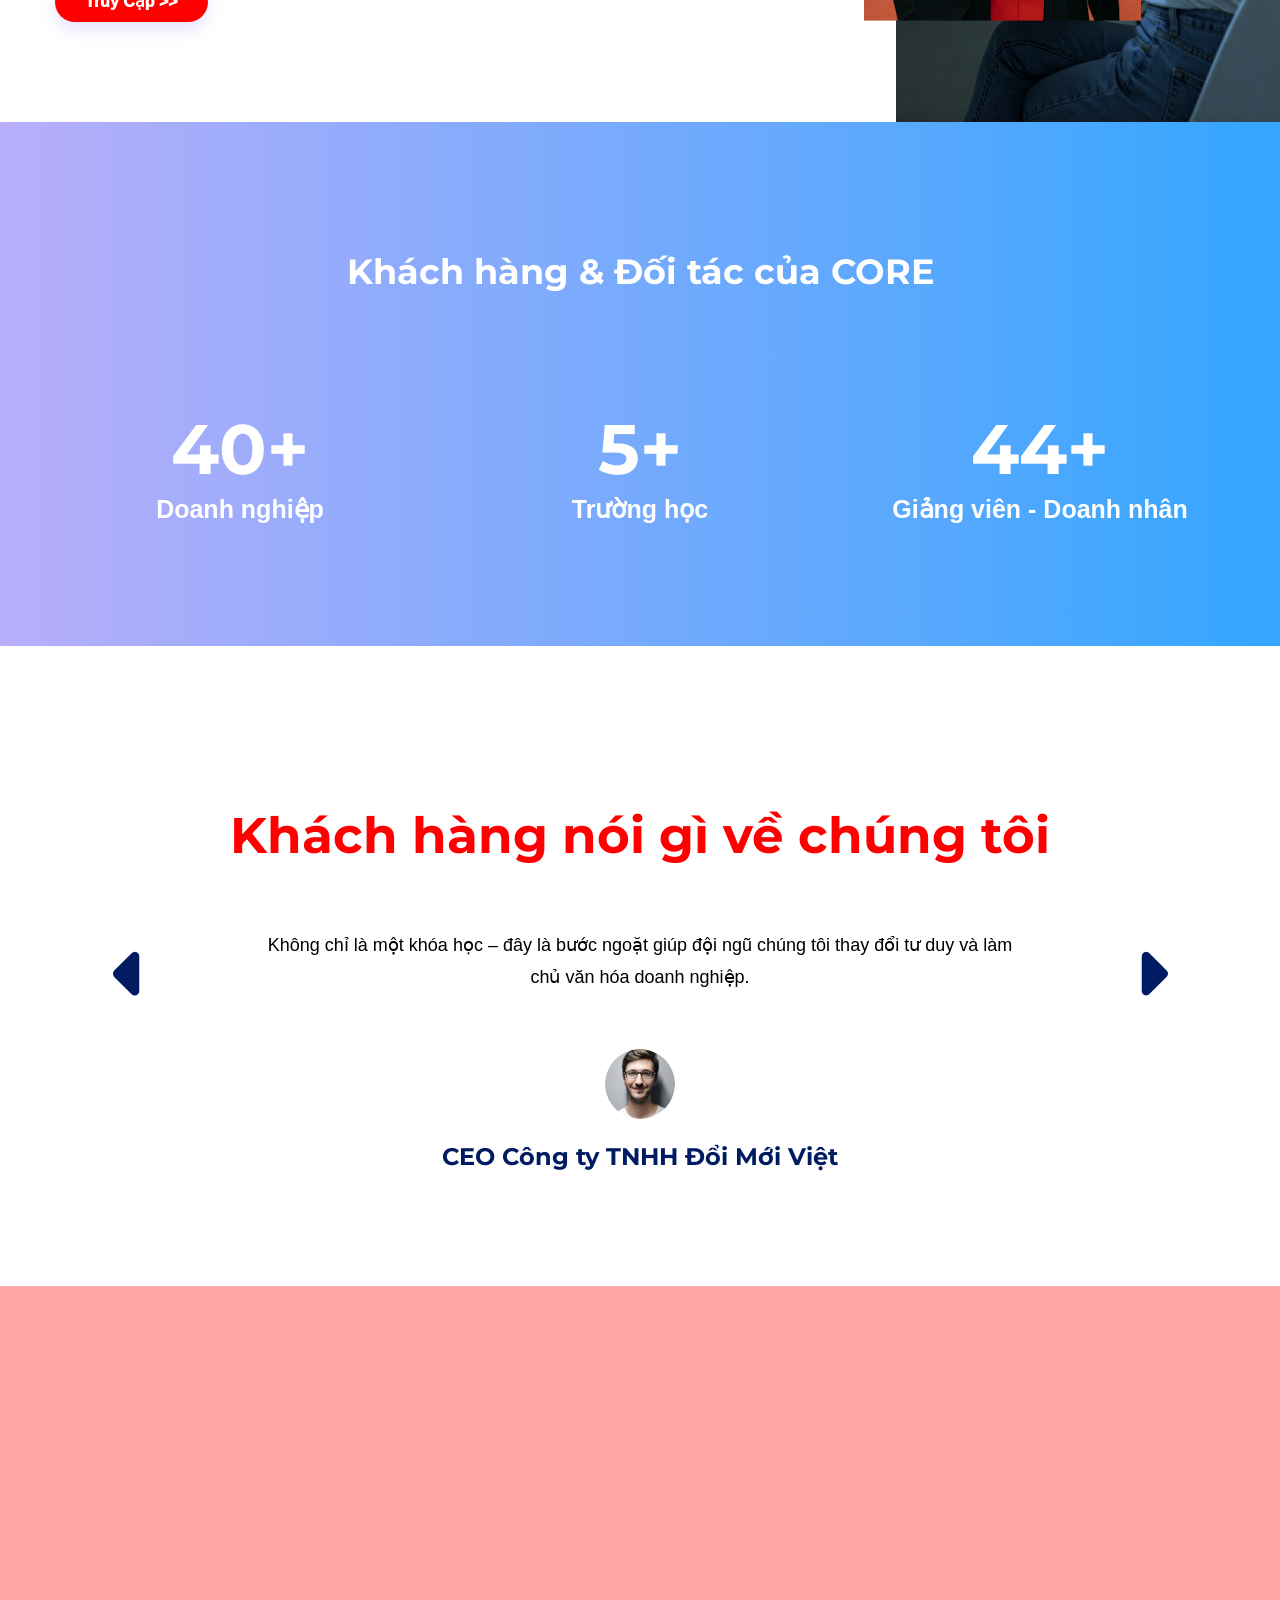
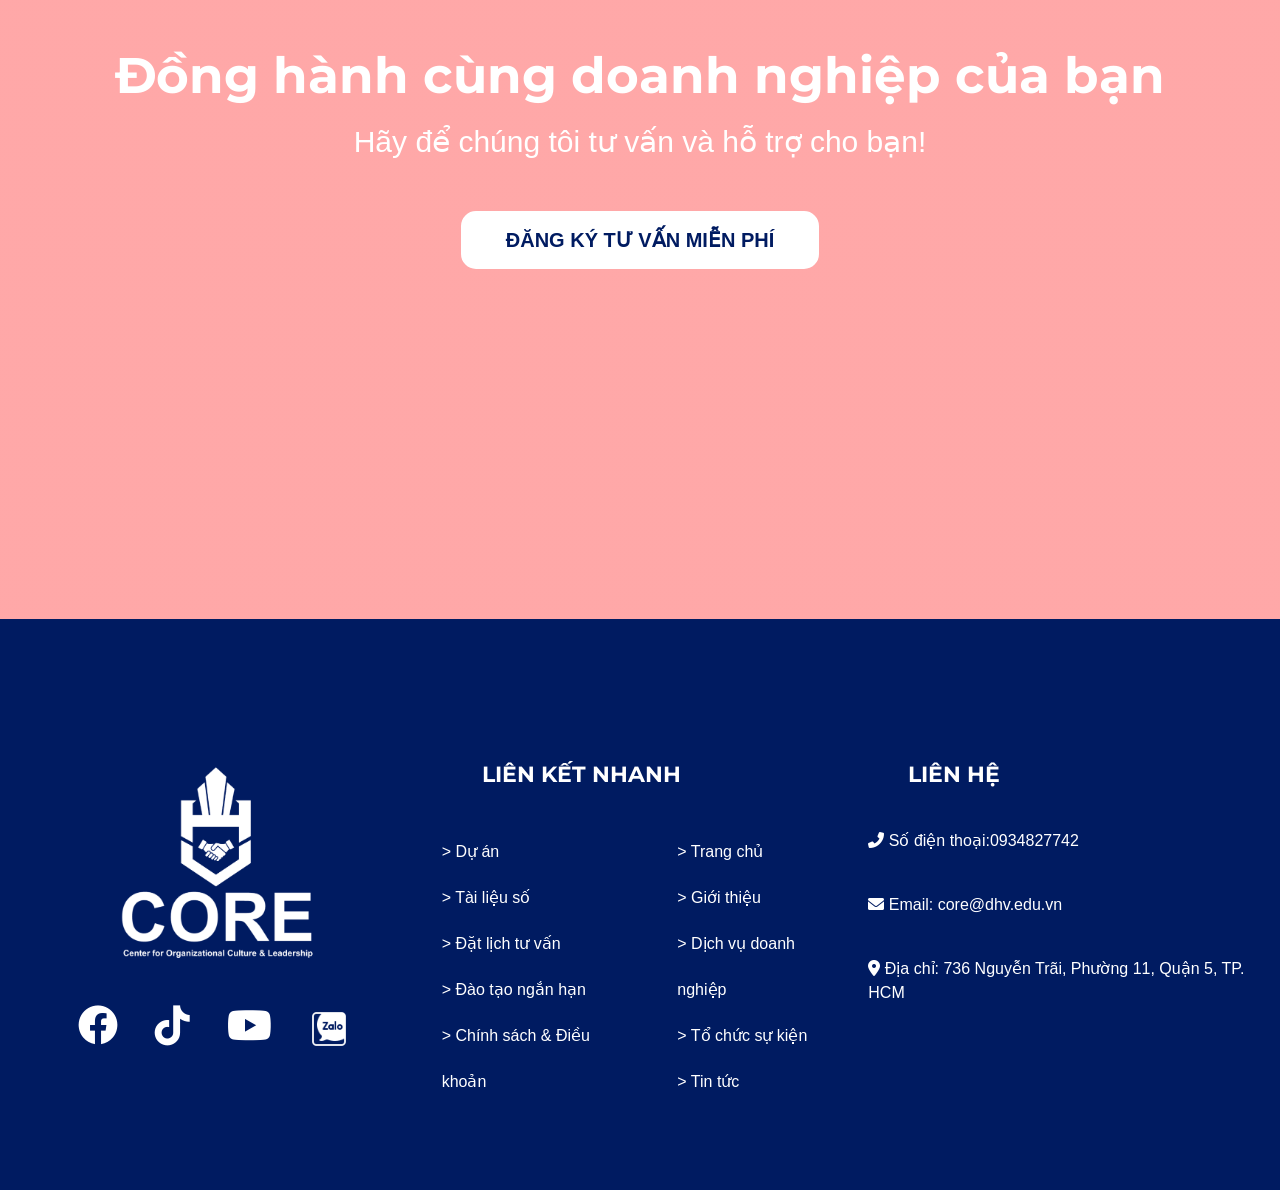
==== commit 797796e5: "." ====
--- a/index.html
+++ b/index.html
@@ -12,10 +12,10 @@
     <meta name="viewport" content="width=device-width, initial-scale=1, shrink-to-fit=no">
 
     <!--====== Title ======-->
-    <title>Edus - LMS & Online Education Learning HTML Template</title>
+    <title>DHV - CORE</title>
 
     <!--====== Favicon Icon ======-->
-    <link rel="shortcut icon" href="assets/images/favicon.ico" type="image/png">
+    <link rel="shortcut icon" href="assets/images/Media/CORE 1 copy.png" type="image/png">
 
     <!--====== animate css ======-->
     <link rel="stylesheet" href="assets/css/animate.min.css">
@@ -76,7 +76,7 @@
                 <div class="row">
                     <div class="col-lg-6 col-md-7 col-sm-5">
                         <div class="header-logo d-flex align-items-center justify-content-center justify-content-sm-start">
-                            <div class="logo"><a href="index.html"><img src="assets/images/Media/CORE 1.png" alt="logo" style="max-width: 65%;"></a></div>
+                            <div class="logo"><a href="index.html"><img src="assets/images/Media/CORE 1 copy.png" alt="logo"></a></div>
                             <form class="d-none d-md-inline-block" action="#">
                                 <div class="input-box">
                                     <i class="fal fa-search"></i>
@@ -85,7 +85,7 @@
                             </form>
                         </div>
                     </div>
-                    <div class="col-lg-6 col-md-7 col-sm-5">
+                    <div class="col-lg-6 col-md-5 col-sm-7">
                         <div class="header-btns d-flex align-items-center justify-content-center justify-content-sm-end">
                             <div class="trial-btns d-none d-lg-block">
                                 <a href="login.html"><i class="fas fa-right-to-bracket"></i> Đăng nhập</a>
@@ -217,7 +217,7 @@
     </section>
 
 
-    <section class="advance-courses-area advance-courses-area-2 pb-120 pt-105 bg_cover" style="background-color:#ed1c24;">
+    <section class="advance-courses-area advance-courses-area-2 pb-120 pt-105 bg_cover" style="background-color:#ca0007;">
         <div class="container">
             <div class="row courses-active">
                 <div class="col-lg-4">
@@ -377,7 +377,7 @@
 
     <!--====== OFFER PART START ======-->
 
-    <section class="offer-area bg_cover pt-110 pb-120" style="background-image: url(assets/images/Media/trangchu/5.jpg)">
+    <section class="offer-area bg_cover pt-110 pb-120" style="background-image: url(assets/images/Media/trangchu/5.jpg); padding-top: 350px; padding-bottom: 350px;">
         <div class="container">
             <div class="row justify-content-center">
                 <div class="col-lg-11">
@@ -397,10 +397,10 @@
     <!--====== FOOTER PART START ======-->
 
 <footer class="footer-area">
-    <div class="container">
+    <div class="container-fluid">
         <div class="row">
             <!-- Footer Item 1 (Logo + Social Icons) -->
-            <div class="col-lg-4 col-md-5">
+            <div class="col-lg-4 col-md-5 d-flex flex-column align-items-center">
                 <div class="footer-item mt-30">
                     <div class="footer-title">
                         <img src="assets/images/Media/CORE 2.png" alt="CORE Logo" style="max-width: 200px;">
@@ -411,7 +411,13 @@
                                 <li><a href="#"><i class="fab fa-facebook"></i></a></li>
                                 <li><a href="#"><i class="fab fa-tiktok"></i></a></li>
                                 <li><a href="#"><i class="fab fa-youtube"></i></a></li>
-                                <li><a href="#"><i class=""><img src="assets/images/Media/zalo.png" alt=""></i></a></li>
+                                <!-- <li><a href="#"><i class="fab fa-youtube"></i></a></li> -->
+
+                                <li>
+                                <a href="#">
+                                    <img src="assets/images/Media/zalo.png" alt="Zalo" style="height: 40px; vertical-align: middle; filter: brightness(0) invert(1);">
+                                </a>
+                                </li>
                             </ul>
                         </div>
                     </div>
@@ -420,7 +426,7 @@
 
 
                 <!-- Footer Item 2 (Quick Links) -->
-            <div class="col-lg-5 col-md-5">
+            <div class="col-lg-4 col-md-5 d-flex flex-column align-items-center">
                 <div class="footer-item mt-30">
                     <!-- Tiêu đề chung -->
 
@@ -455,7 +461,7 @@
             </div>
 
             <!-- Footer Item 3 (Contact Information) -->
-            <div class="col-lg-3 col-md-5">
+            <div class="col-lg-4 col-md-5 d-flex flex-column align-items-center">
                 <div class="footer-item mt-30">
                     <div class="footer-title">
                         <h4 class="title">LIÊN HỆ</h4>
--- a/assets/css/style.css
+++ b/assets/css/style.css
@@ -1862,8 +1862,8 @@
     border-radius: 50%;
     text-align: center;
     line-height: 56px;
-    border: 2px solid #ebecf6;
-    color: #87a1c1;
+    /* border: 2px solid #ebecf6; */
+    color: #121f4c;
     cursor: pointer;
     -webkit-transition: all 0.3s ease-out 0s;
     -moz-transition: all 0.3s ease-out 0s;
@@ -1878,9 +1878,9 @@
       .advance-courses-area .courses-active .slick-arrow {
         top: -100px; } }
     .advance-courses-area .courses-active .slick-arrow:hover {
-      background: #f16001;
+      /* background: #f16001; */
       color: #fff;
-      border-color: #f16001;
+      /* border-color: #f16001; */
       box-shadow: 0px 8px 16px 0px rgba(241, 96, 1, 0.2); }
     .advance-courses-area .courses-active .slick-arrow.prev {
       right: 95px; }
@@ -1892,11 +1892,13 @@
       top: 50%;
       transform: translateY(-50%);
       z-index: 9;
-      color: #fff; }
+      /* color: #fff;  */
+    }
       .advance-courses-area.advance-courses-area-2 .courses-active .slick-arrow:hover {
-        background: #00ffd8;
-        border-color: #00ffd8;
-        color: #001b61; }
+        /* background: #00ffd8; */
+        /* border-color: #00ffd8; */
+        /* color: #001b61;  */
+      }
       .advance-courses-area.advance-courses-area-2 .courses-active .slick-arrow.prev {
         left: -65px; }
       .advance-courses-area.advance-courses-area-2 .courses-active .slick-arrow.next {
@@ -2668,7 +2670,7 @@
     border-radius: 50%;
     text-align: center;
     line-height: 56px;
-    border: 3px solid #e9ecff;
+    /* border: 3px solid #e9ecff; */
     color: #001b61;
     font-size: 20px;
     cursor: pointer;
@@ -2679,7 +2681,7 @@
     -o-transition: all 0.3s ease-out 0s;
     transition: all 0.3s ease-out 0s; }
     .testimonials-area .testimonials-active .slick-arrow.prev {
-      left: -60px; }
+      left: 60px; }
       @media only screen and (min-width: 992px) and (max-width: 1200px) {
         .testimonials-area .testimonials-active .slick-arrow.prev {
           left: 0; } }
@@ -2687,7 +2689,7 @@
         border-right-color: #e9ecff;
         border-left-color: #53cfa5; }
     .testimonials-area .testimonials-active .slick-arrow.next {
-      right: -60px; }
+      right: 60px; }
       @media only screen and (min-width: 992px) and (max-width: 1200px) {
         .testimonials-area .testimonials-active .slick-arrow.next {
           right: 0; } }
@@ -2785,6 +2787,8 @@
     background-size: cover;
     background-repeat: no-repeat;
     background-position: center;
+    background-color: rgba(0, 128, 255, 0.5); 
+    background-blend-mode: multiply; 
    }
     @media only screen and (min-width: 768px) and (max-width: 991px) {
       .community-area::before {
@@ -3191,9 +3195,11 @@
   /* === Cải thiện căn chỉnh icon mạng xã hội === */
   .social-icons {
     display: flex;
-    /* justify-content: space-between; */
+    justify-content: center; 
     gap: 15px;
-    margin-top: 30px;
+    padding: 0;
+    margin: 0 auto;         
+    width: fit-content;       
   }
 
   .social-icons li {
@@ -3217,7 +3223,69 @@
       color: white;
       margin-bottom: 40px;
   }
-
+/* === Footer Responsive cải tiến === */
+@media (max-width: 992px) {
+  .footer-area .row {
+    flex-direction: column;
+    align-items: center;
+    text-align: center;
+  }
+
+  .footer-area .col-lg-4,
+  .footer-area .col-lg-5,
+  .footer-area .col-lg-3 {
+    max-width: 100%;
+    flex: 0 0 100%;
+  }
+
+  .footer-area .footer-item {
+    margin-bottom: 40px;
+  }
+
+  .footer-area .footer-item .footer-title {
+    padding-left: 0;
+  }
+
+  .footer-area .footer-item .footer-title::before {
+    left: 50%;
+    transform: translateX(-50%);
+    width: 60%;
+  }
+
+  .footer-list-area {
+    flex-direction: column !important;
+    gap: 30px;
+  }
+
+  .footer-list {
+    margin-bottom: 20px;
+  }
+
+.social-icons {
+  display: flex;
+  justify-content: center; 
+  gap: 15px;
+  padding: 0;
+  margin: 0 auto;          
+  width: fit-content;       
+}
+
+
+  .social-icons a {
+    font-size: 2rem;
+  }
+
+  .social-icons img {
+    height: 32px;
+    vertical-align: middle;
+    filter: brightness(0) invert(1);
+  }
+
+  .link-column-2 li {
+    font-size: 14px;
+    margin-bottom: 20px;
+  }
+}
   /* Responsive Design */
   @media (max-width: 1200px) {
     .footer-area {
@@ -3229,10 +3297,15 @@
       font-size: 20px;
     }
 
-    .social-icons {
-      flex-direction: column;
-      align-items: center;
-    }
+  .social-icons {
+    display: flex;
+    justify-content: center; 
+    gap: 15px;
+    padding: 0;
+    margin: 0 auto;          
+    width: fit-content;     
+  }
+
 
     .social-icons a {
       font-size: 2rem;
@@ -3261,13 +3334,15 @@
       font-size: 18px; /* Giảm kích thước chữ ở tiêu đề khi màn hình nhỏ */
     }
 
-    .social-icons {
-      display: flex;             
-      flex-direction: row;      
-      align-items: center;
-      justify-content: center;  
-      gap: 15px;                
-    }
+  .social-icons {
+    display: flex;
+    justify-content: center; 
+    gap: 15px;
+    padding: 0;
+    margin: 0 auto;          
+    width: fit-content;       
+  }
+
 
     .footer-area .footer-item .footer-list-area {
       display: block;
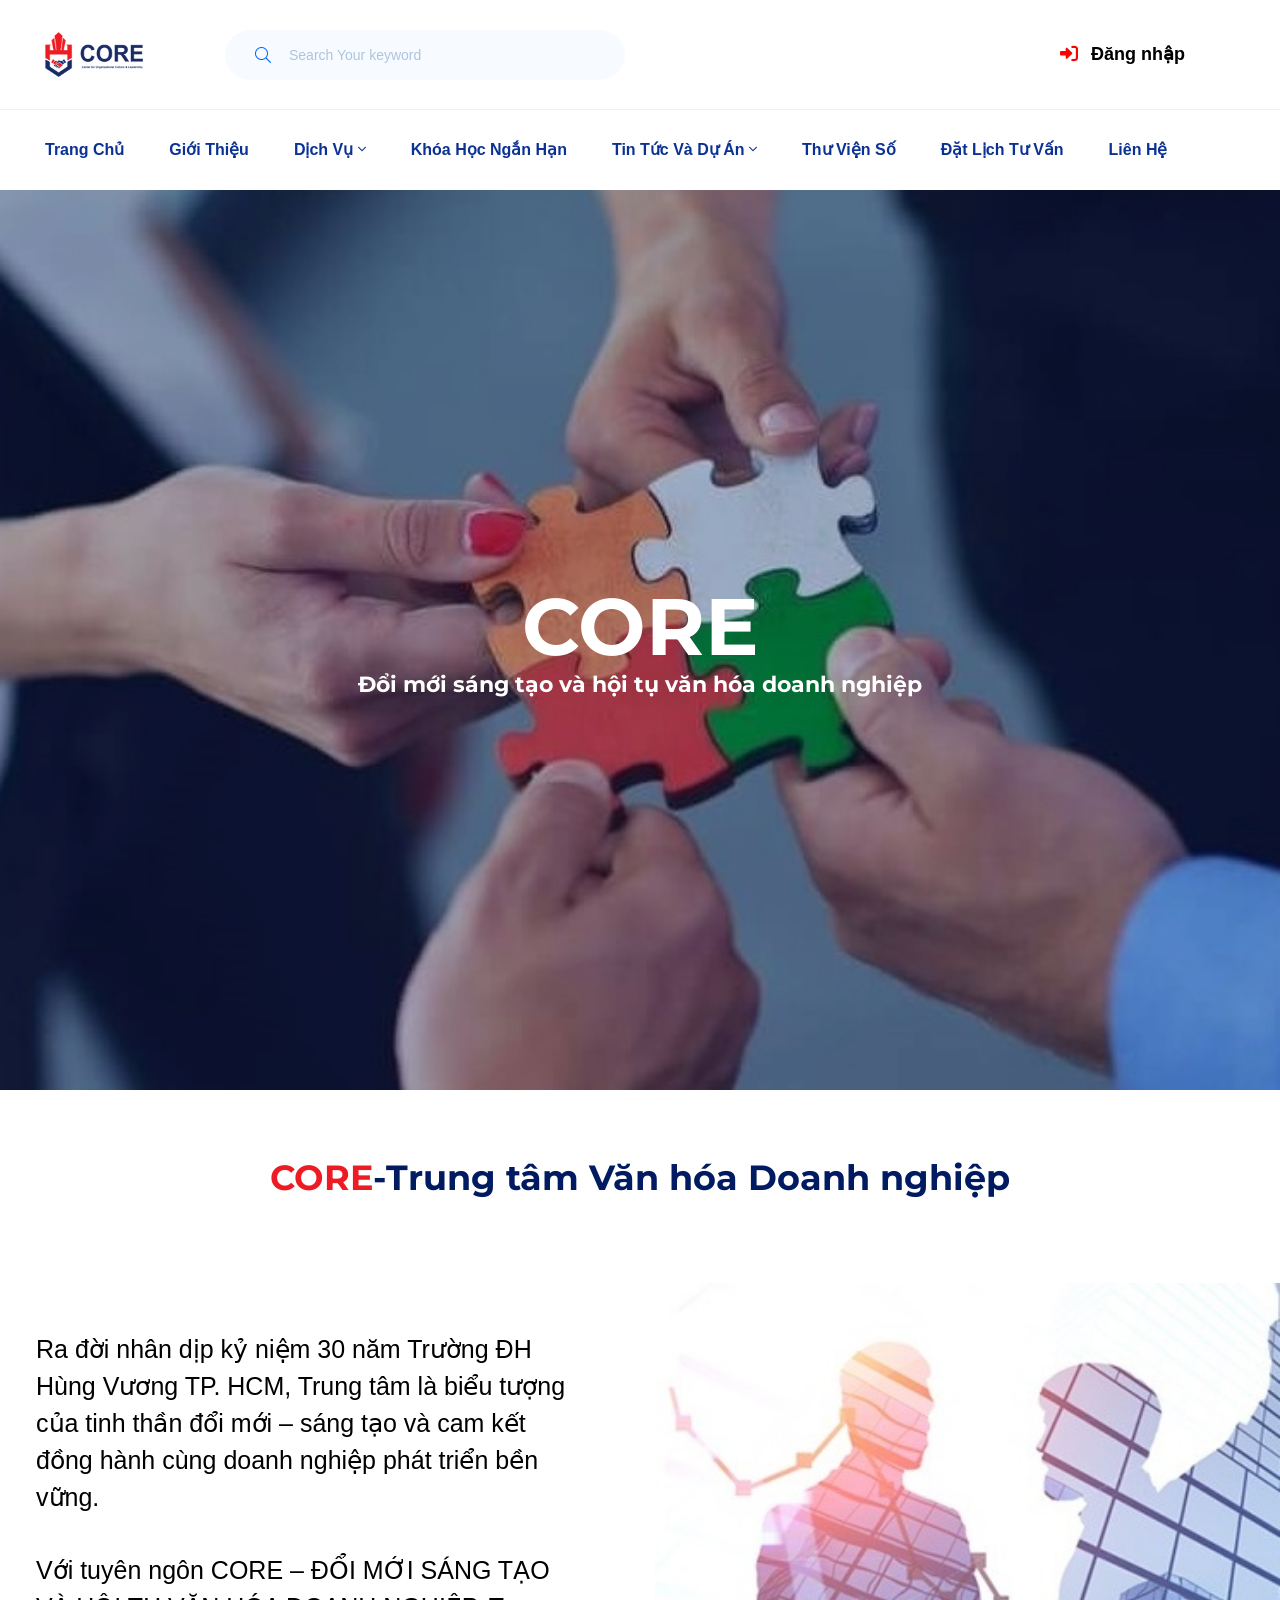
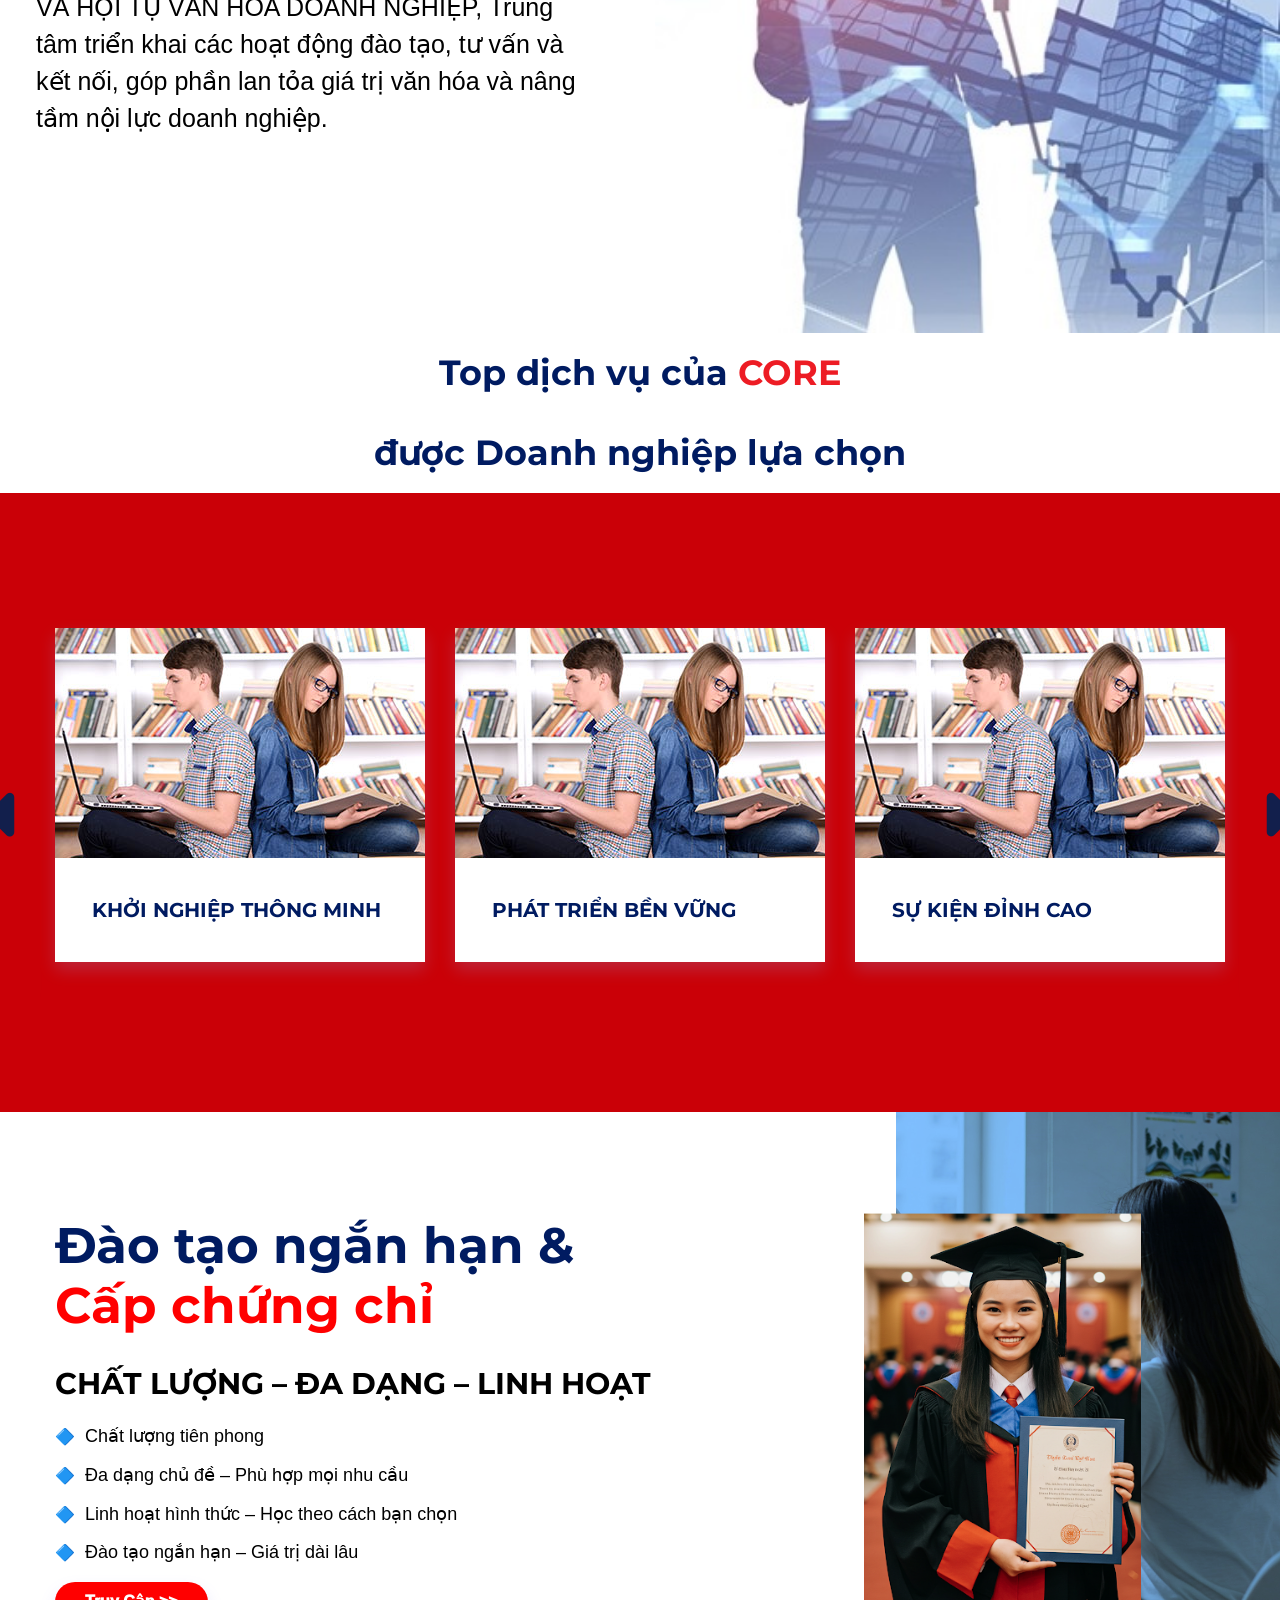
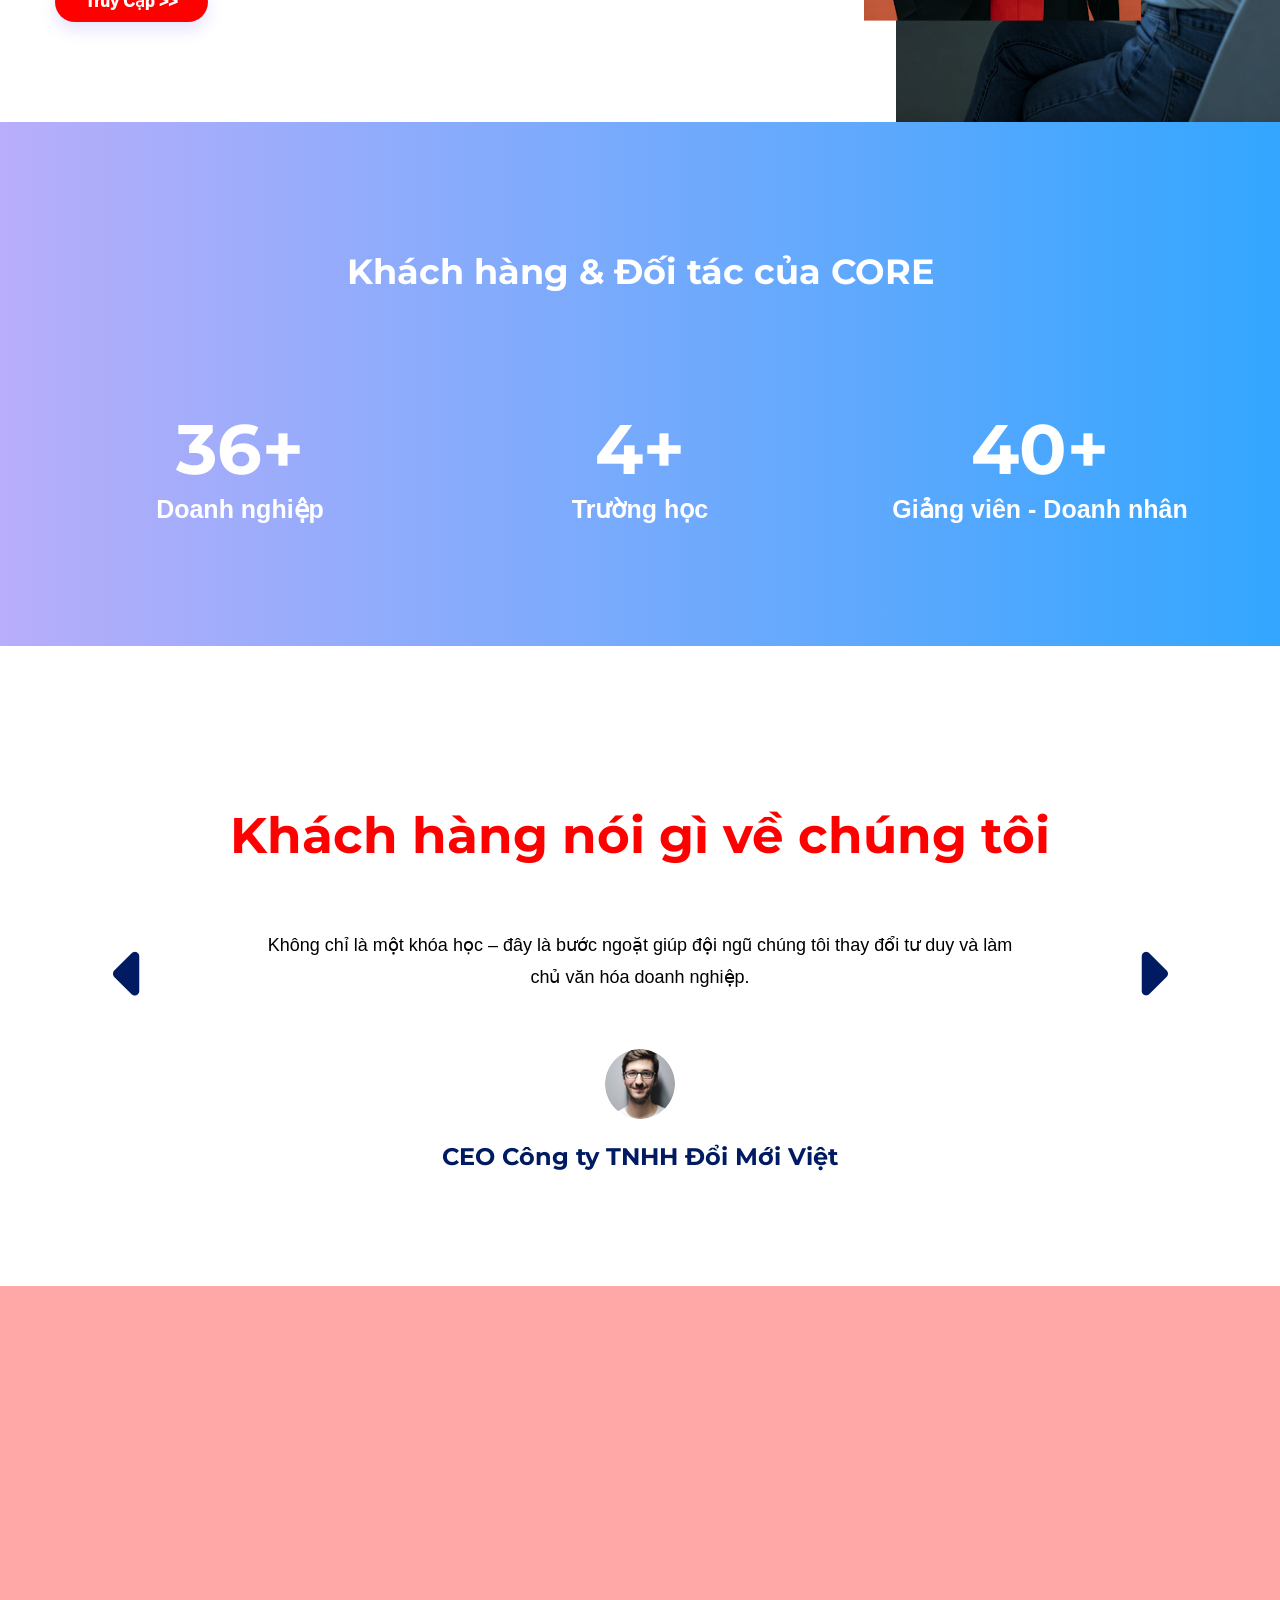
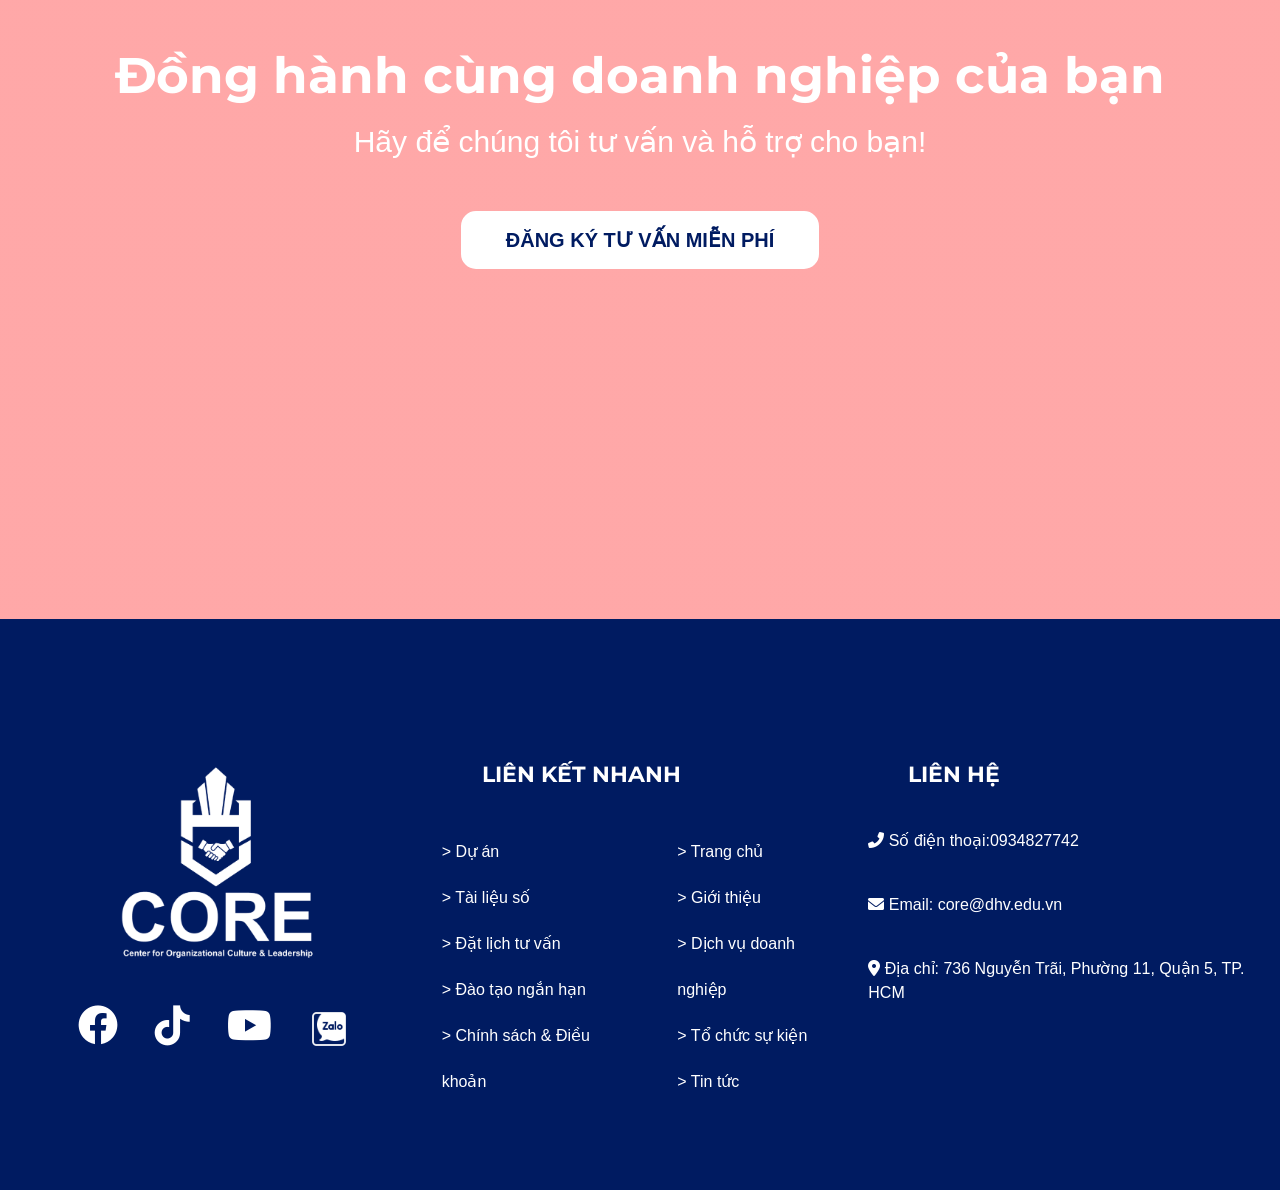
==== commit e2829cd4: "." ====
--- a/index.html
+++ b/index.html
@@ -85,9 +85,9 @@
                             </form>
                         </div>
                     </div>
-                    <div class="col-lg-6 col-md-5 col-sm-7">
+                    <div class="col-lg-6 col-md-5 col-sm-7" style="align-content: center;">
                         <div class="header-btns d-flex align-items-center justify-content-center justify-content-sm-end">
-                            <div class="trial-btns d-none d-lg-block">
+                            <div class="trial-btns">
                                 <a href="login.html"><i class="fas fa-right-to-bracket"></i> Đăng nhập</a>
                             </div>
                         </div>
--- a/assets/css/style.css
+++ b/assets/css/style.css
@@ -431,13 +431,14 @@
 }
   .header-area .header-top .trial-btns a {
     height: 50px;
-    line-height: 110px;
+    /* line-height: 110px; */
     /* border: 2px solid #ff9595; */
     color: black;
     padding: 0 50px;
     border-radius: 30px;
     margin-left: 45px;
     font-weight: 700;
+    align-content: center;
     font-size: 18px; }
     @media only screen and (min-width: 992px) and (max-width: 1200px) {
       .header-area .header-top .trial-btns a {
@@ -878,7 +879,7 @@
           .navigation .navbar .navbar-nav .nav-item .sub-menu > li:hover .sub-nav-toggler {
             color: #fff; }
           .navigation .navbar .navbar-nav .nav-item .sub-menu > li:hover > a {
-            background-color: #f16001;
+            background-color: #ed1c24;
             color: #fff !important; }
             .navigation .navbar .navbar-nav .nav-item .sub-menu > li:hover > a::before {
               opacity: 1; }
